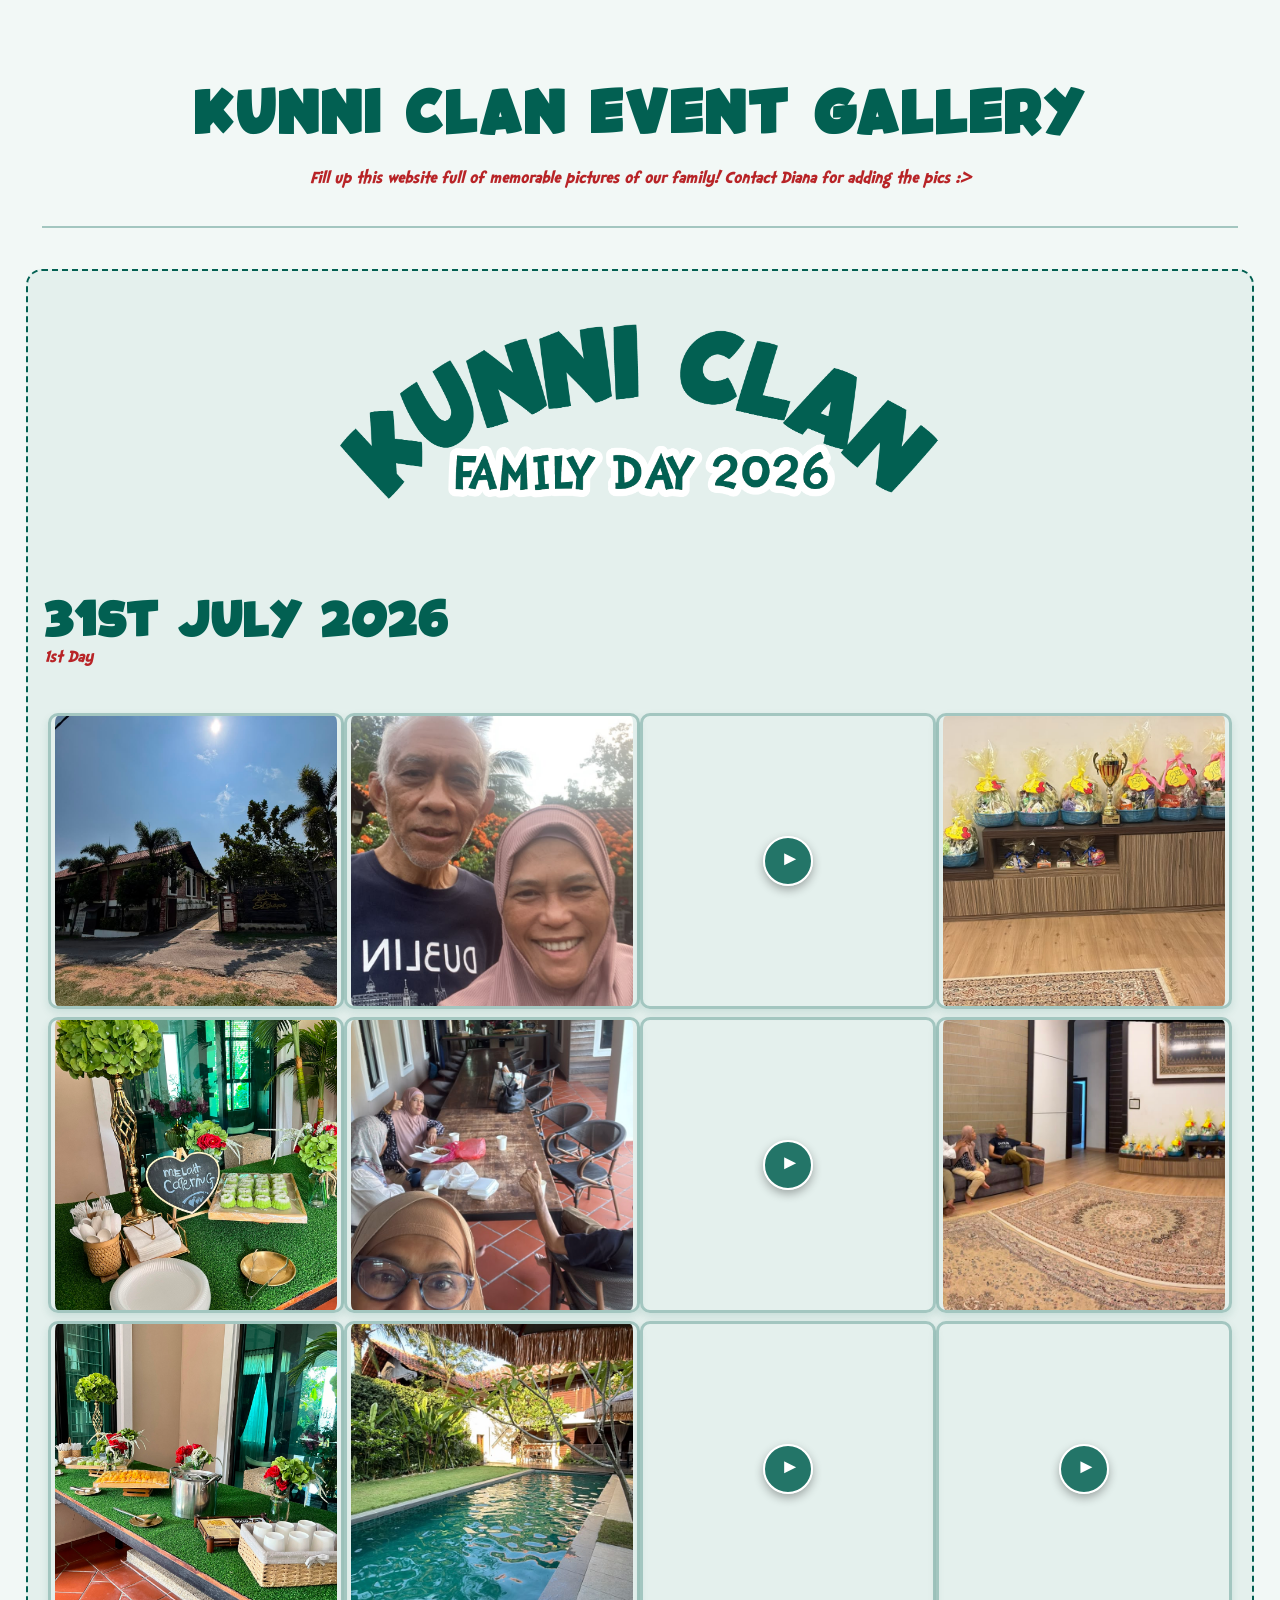
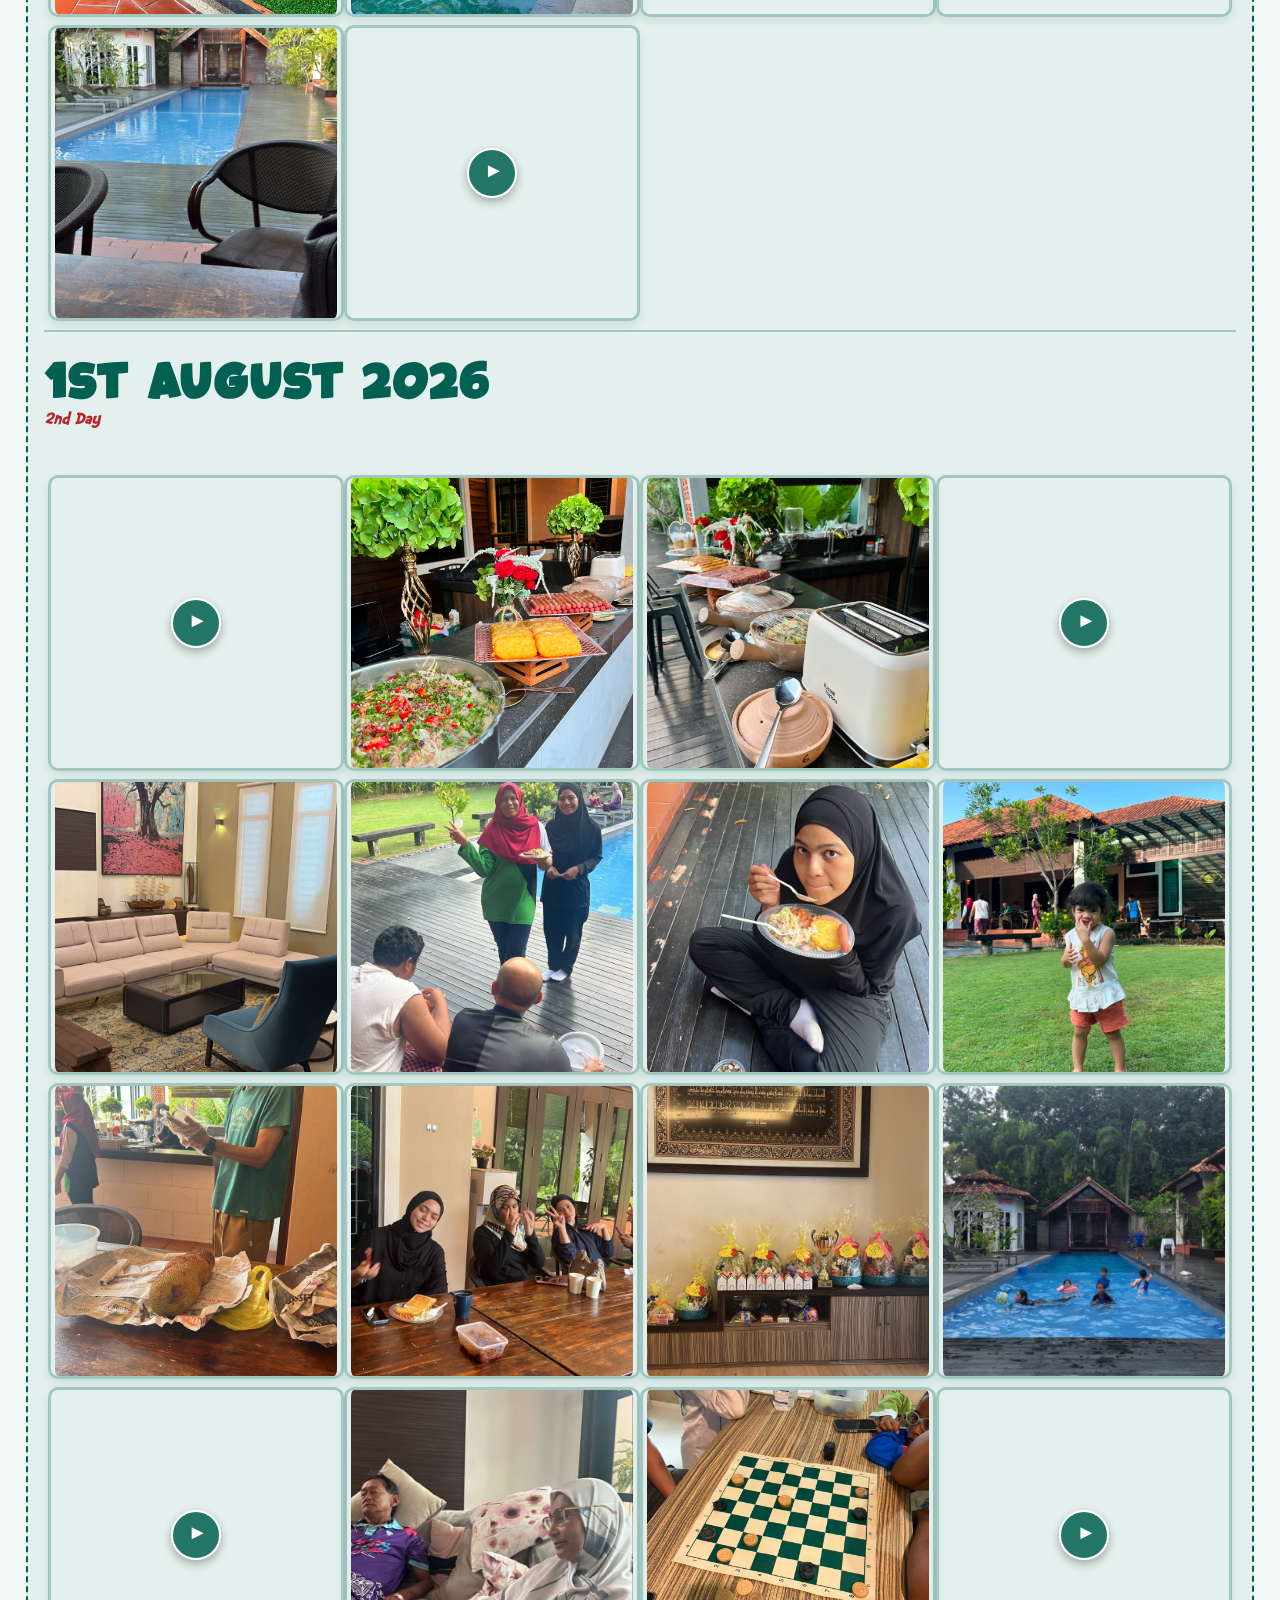
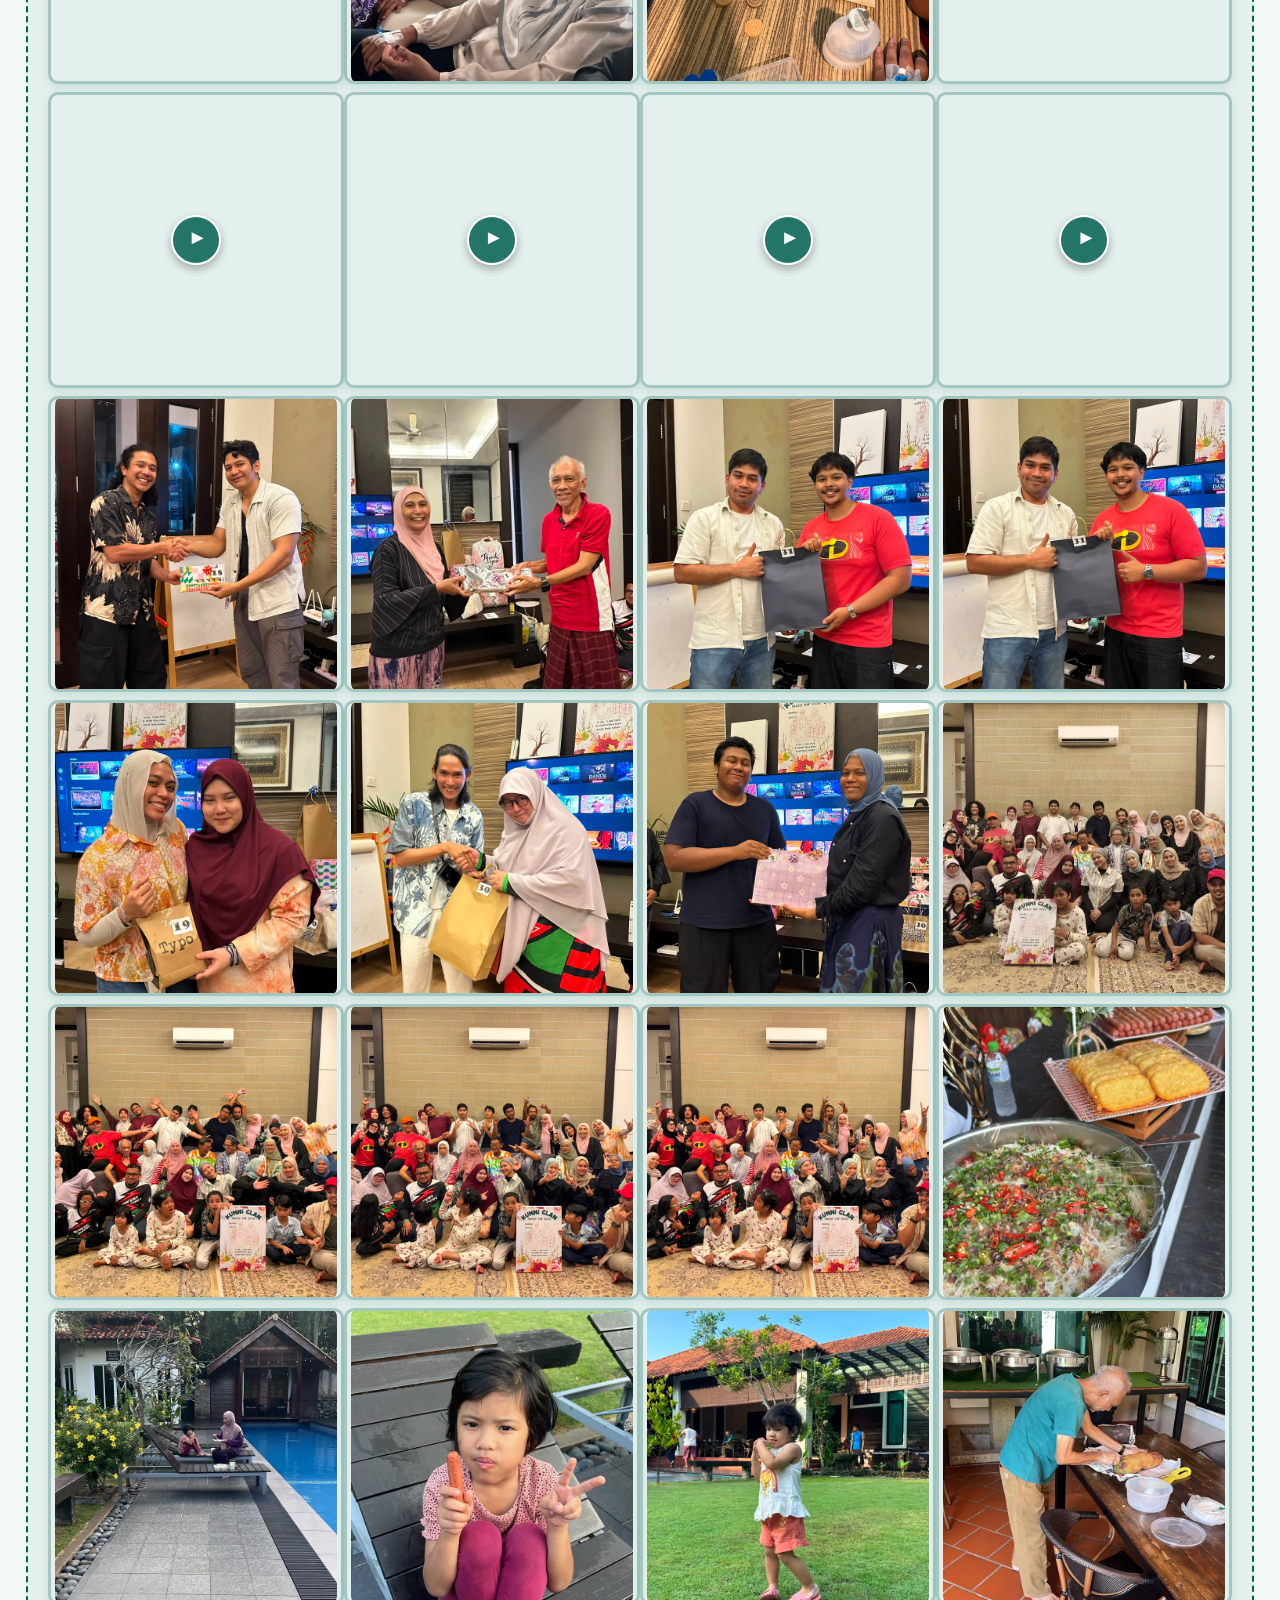
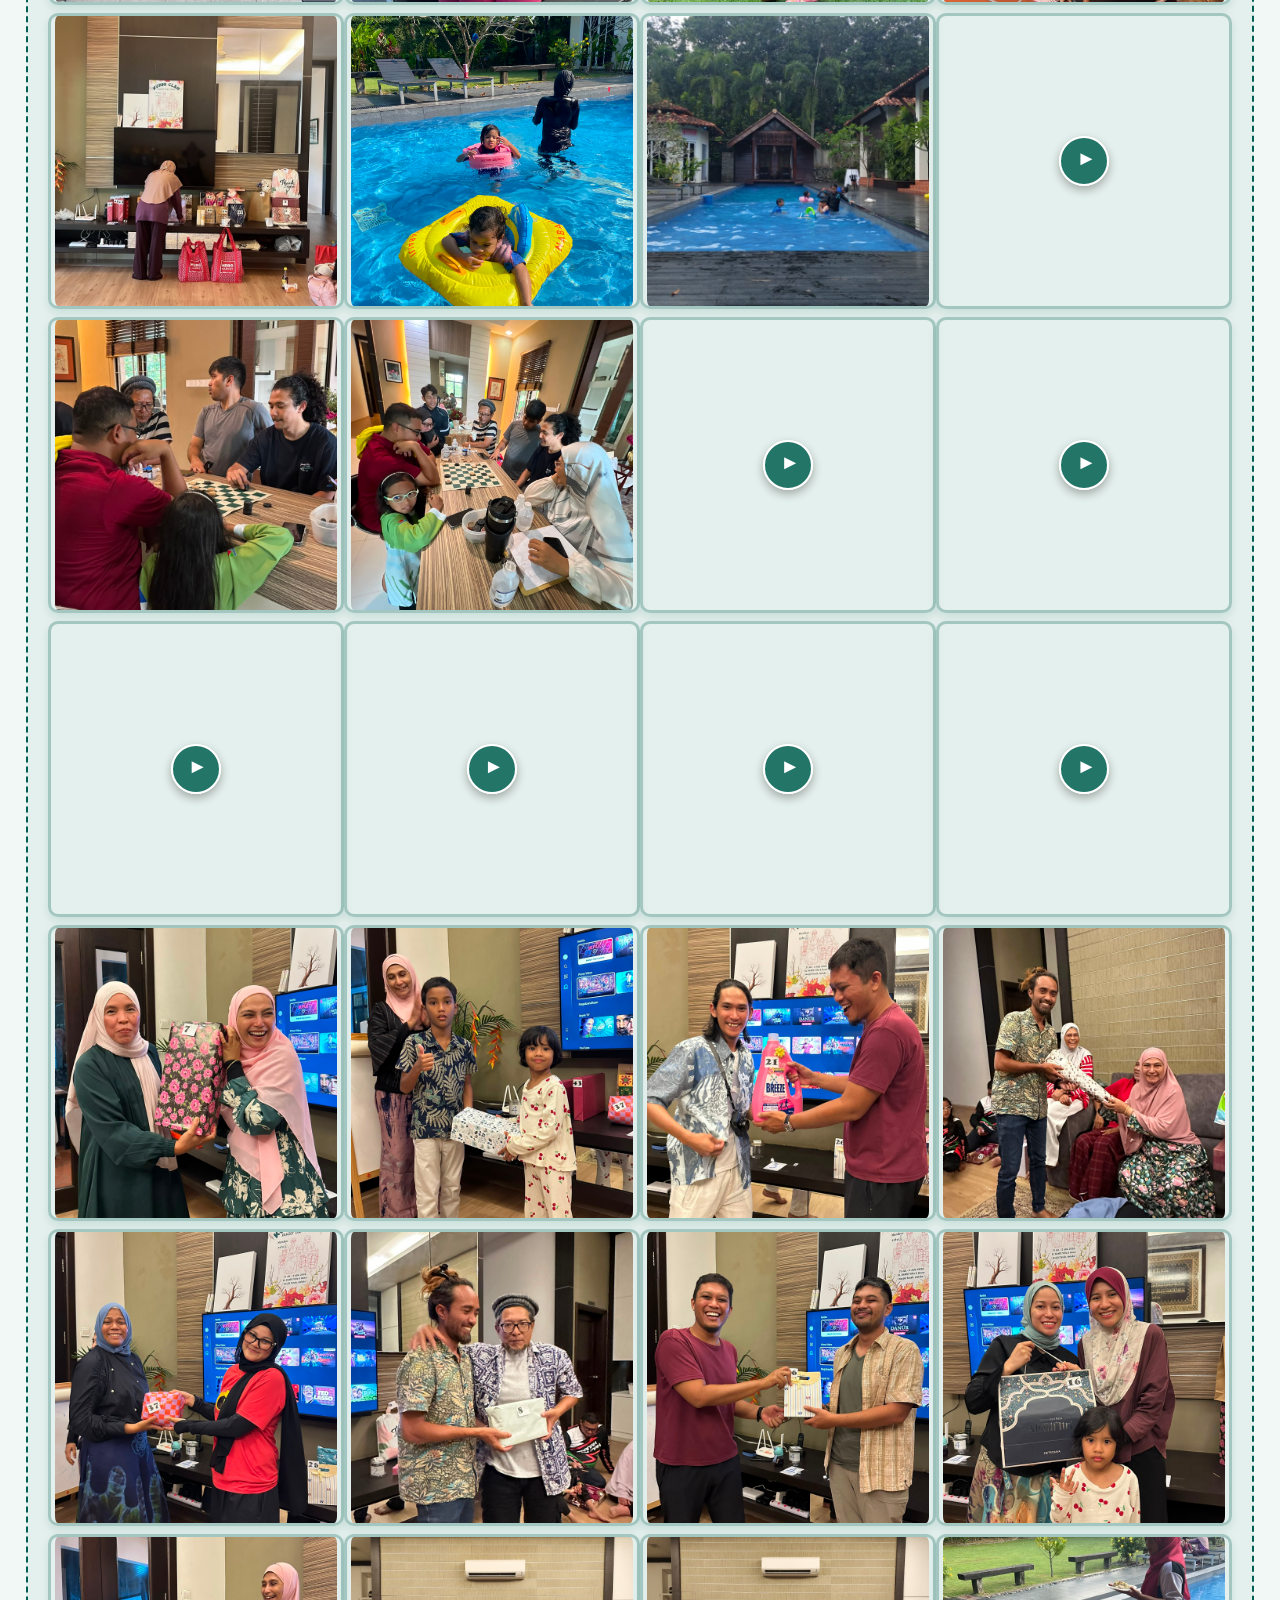
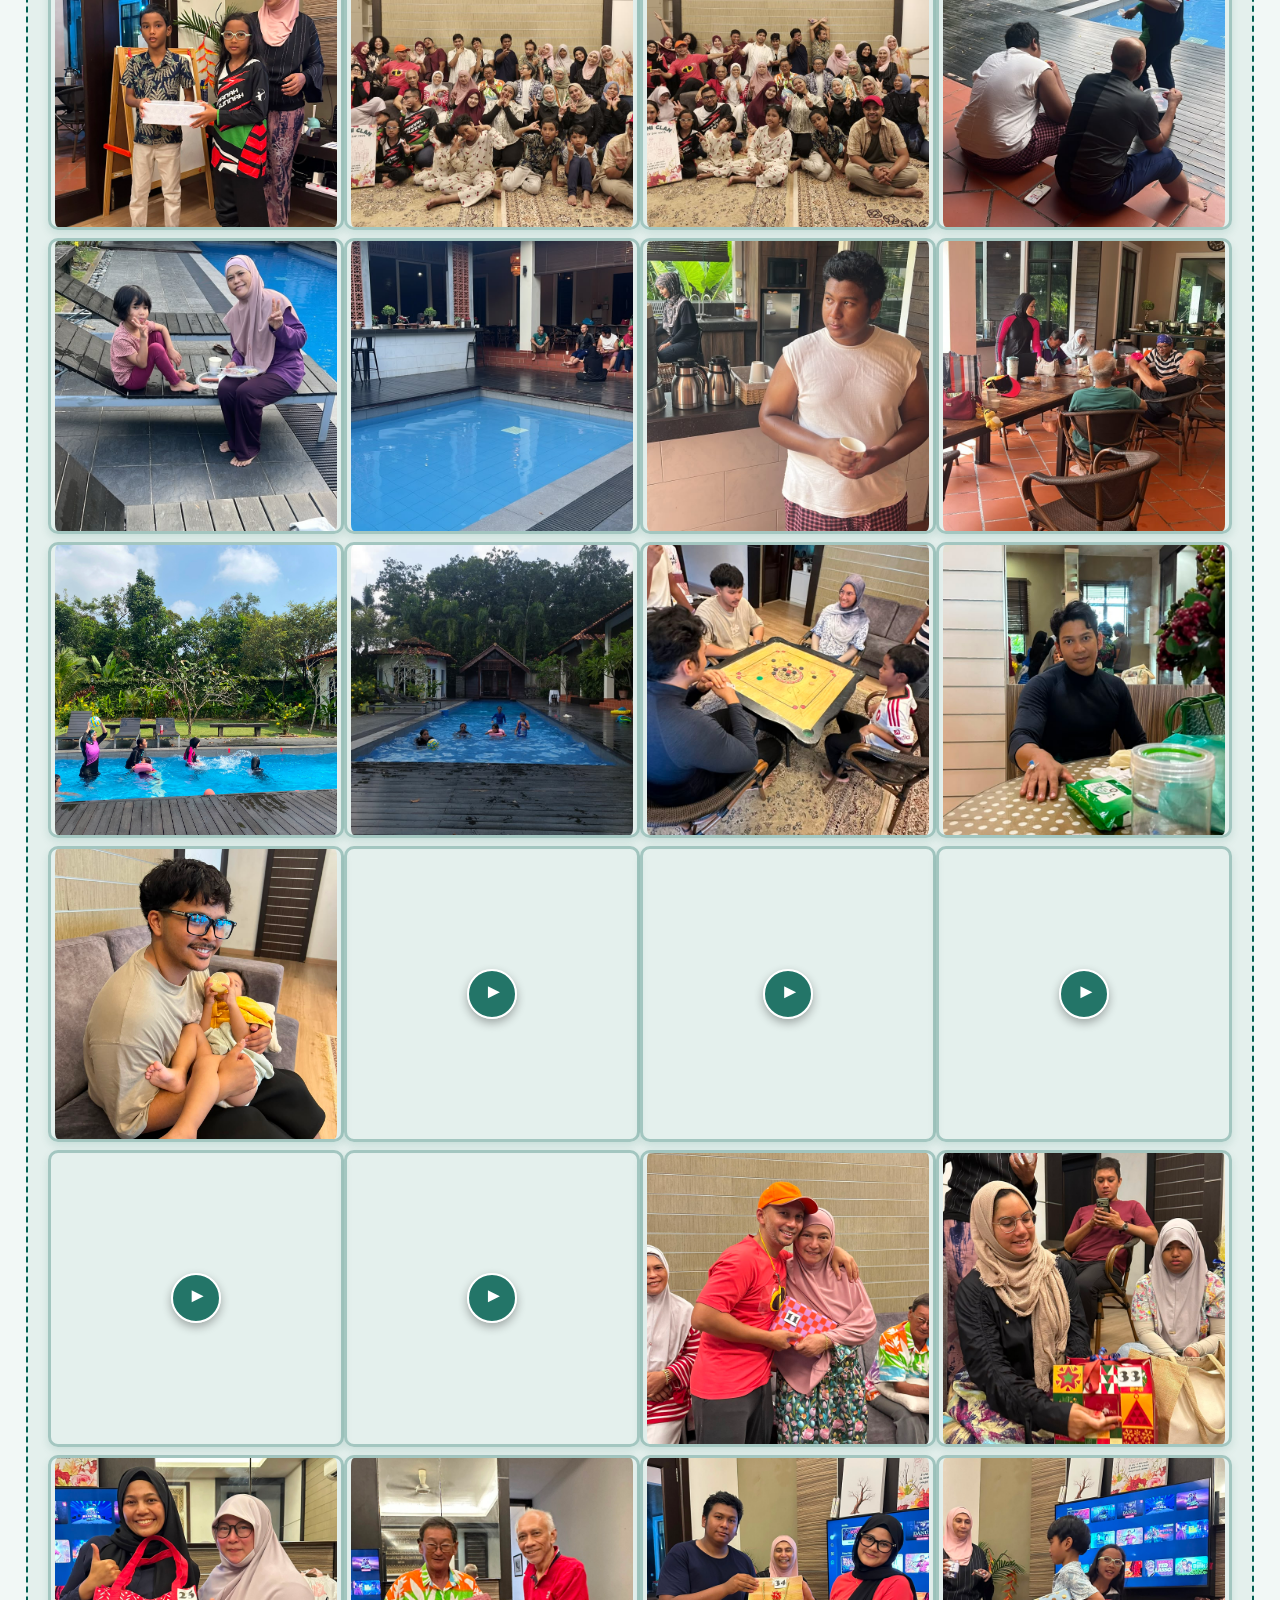
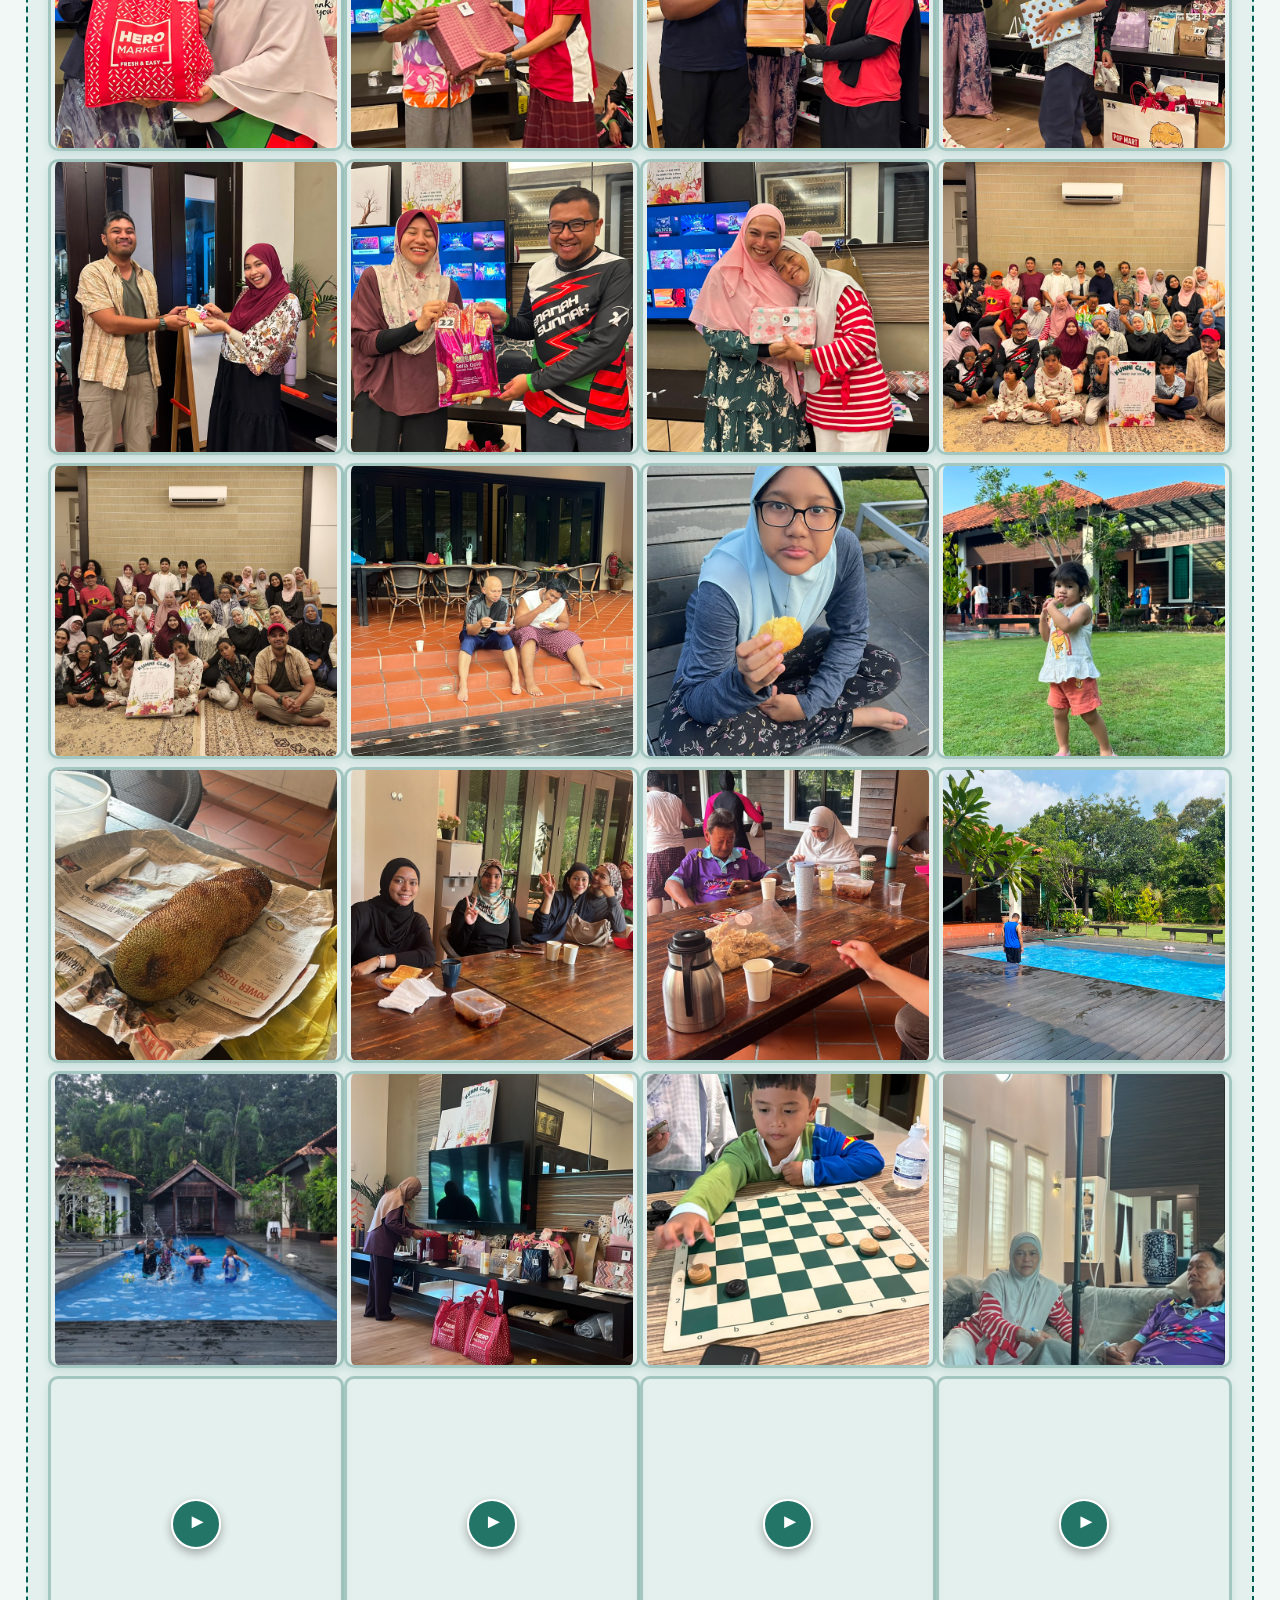
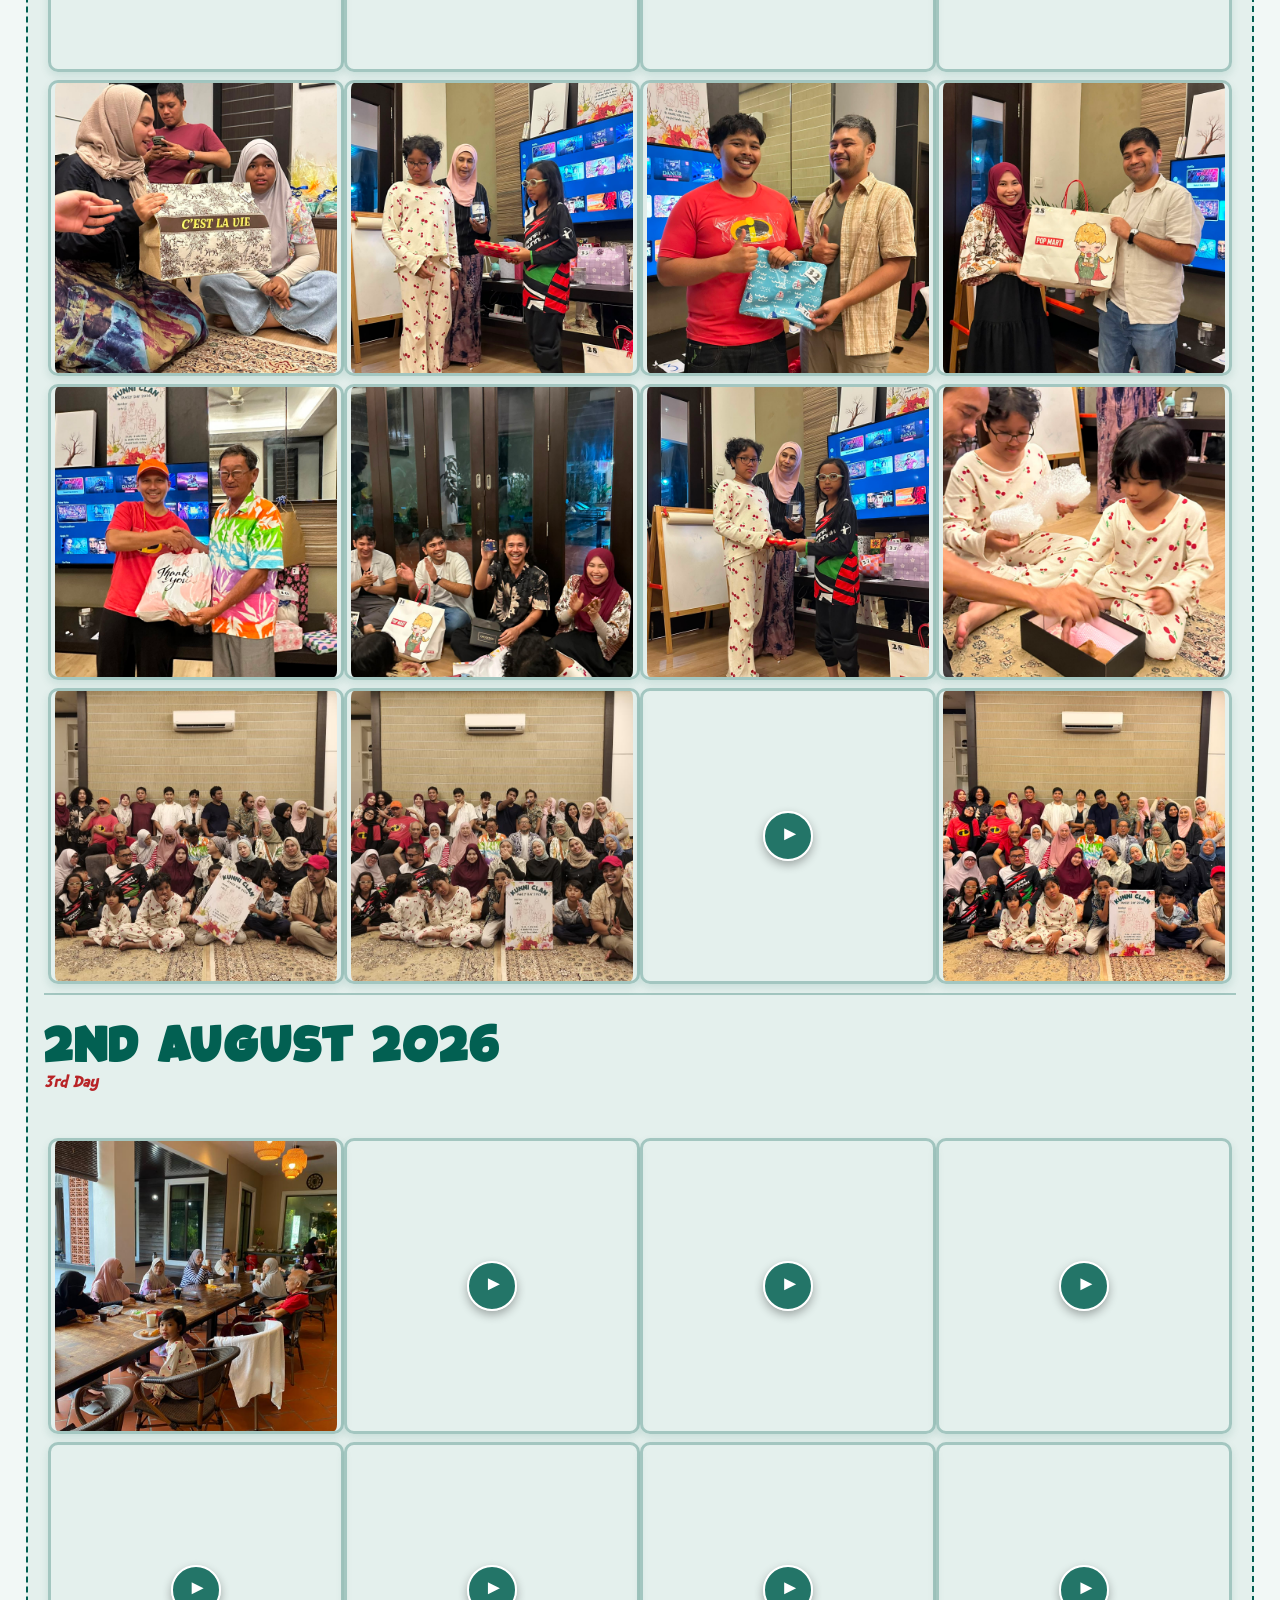
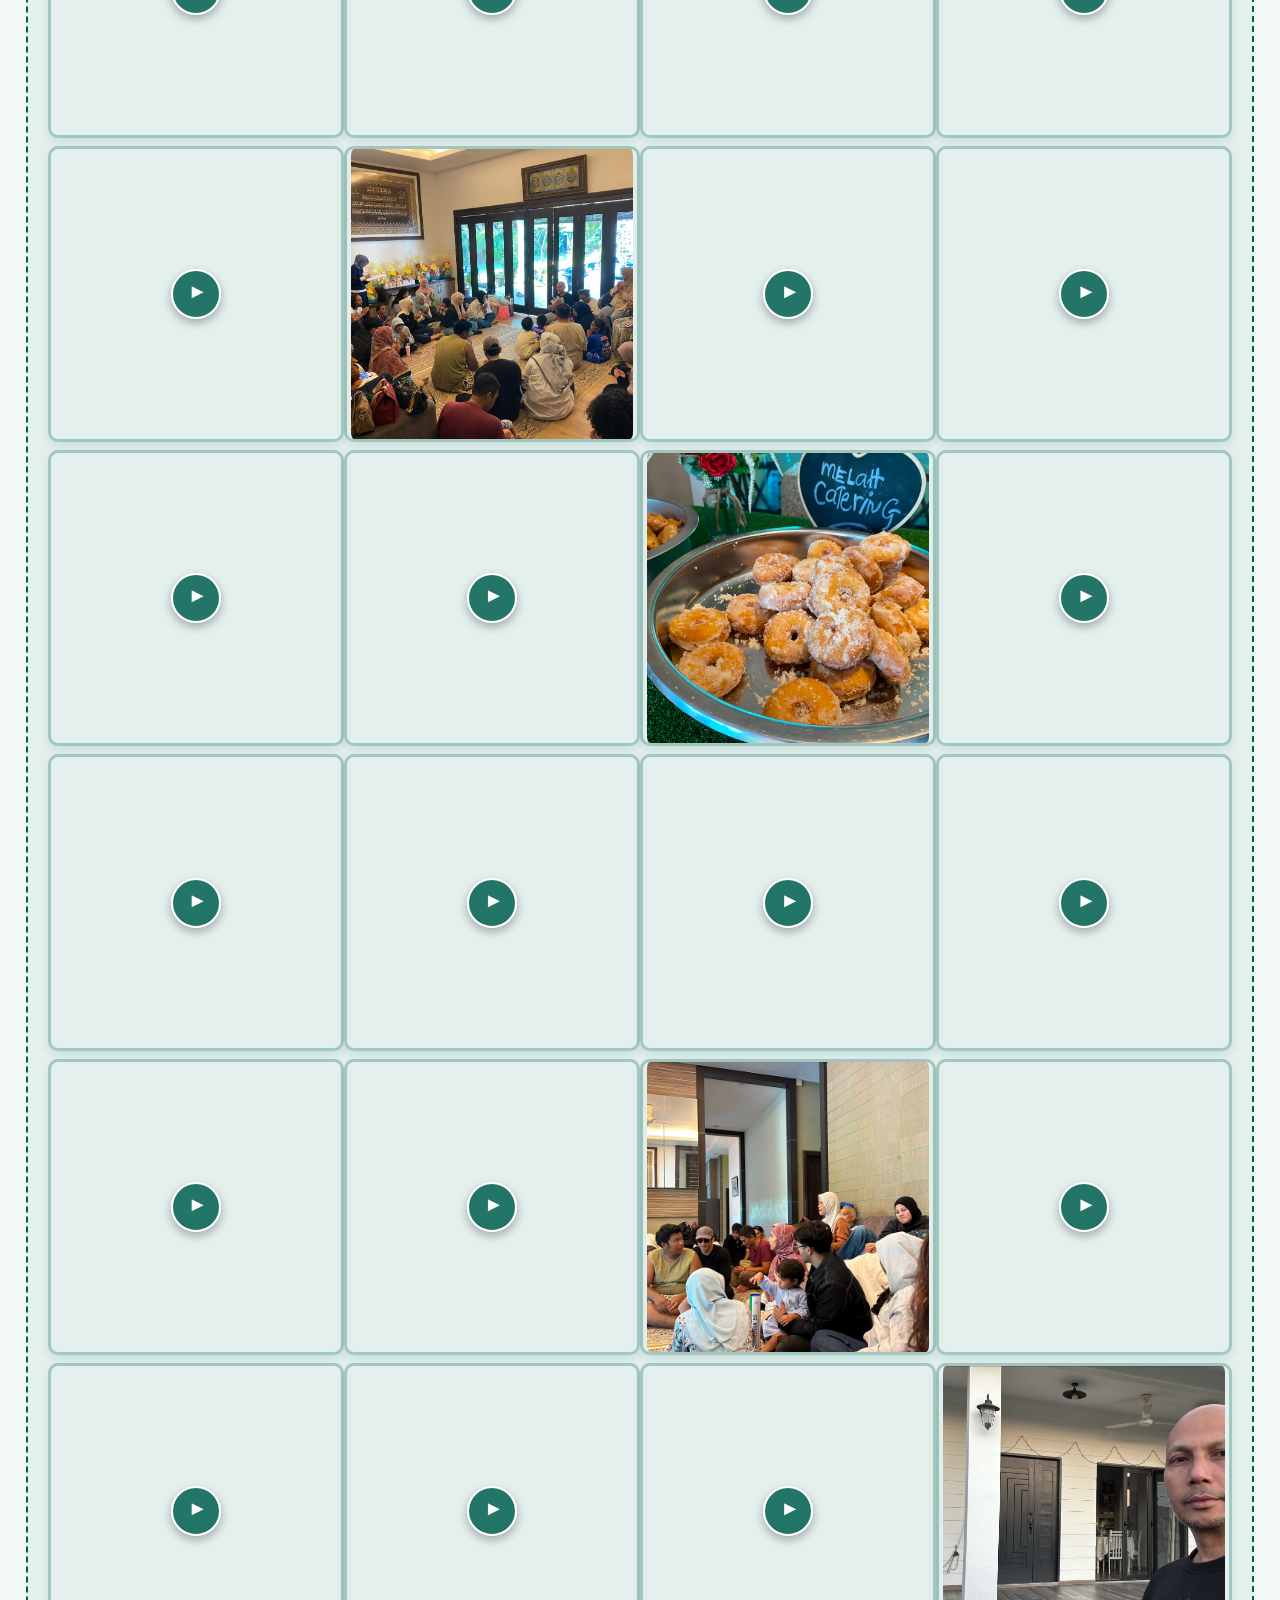
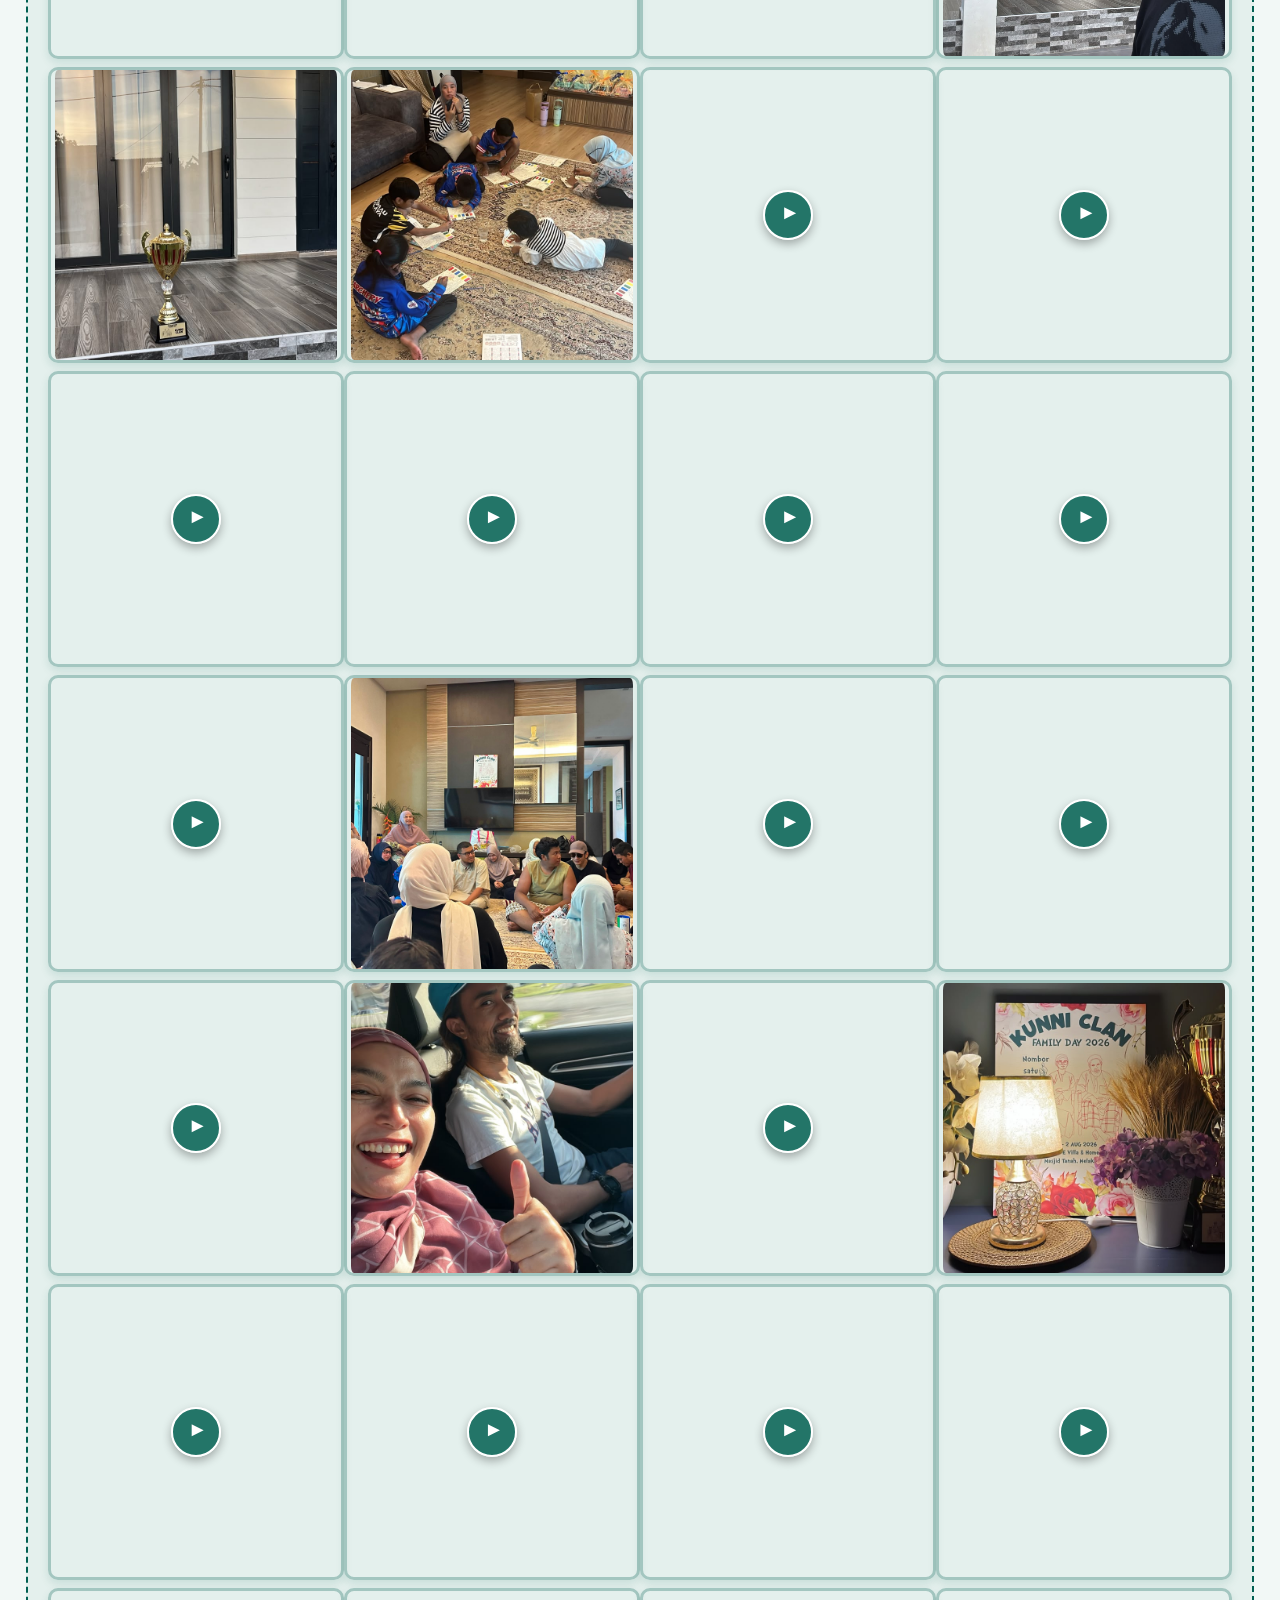
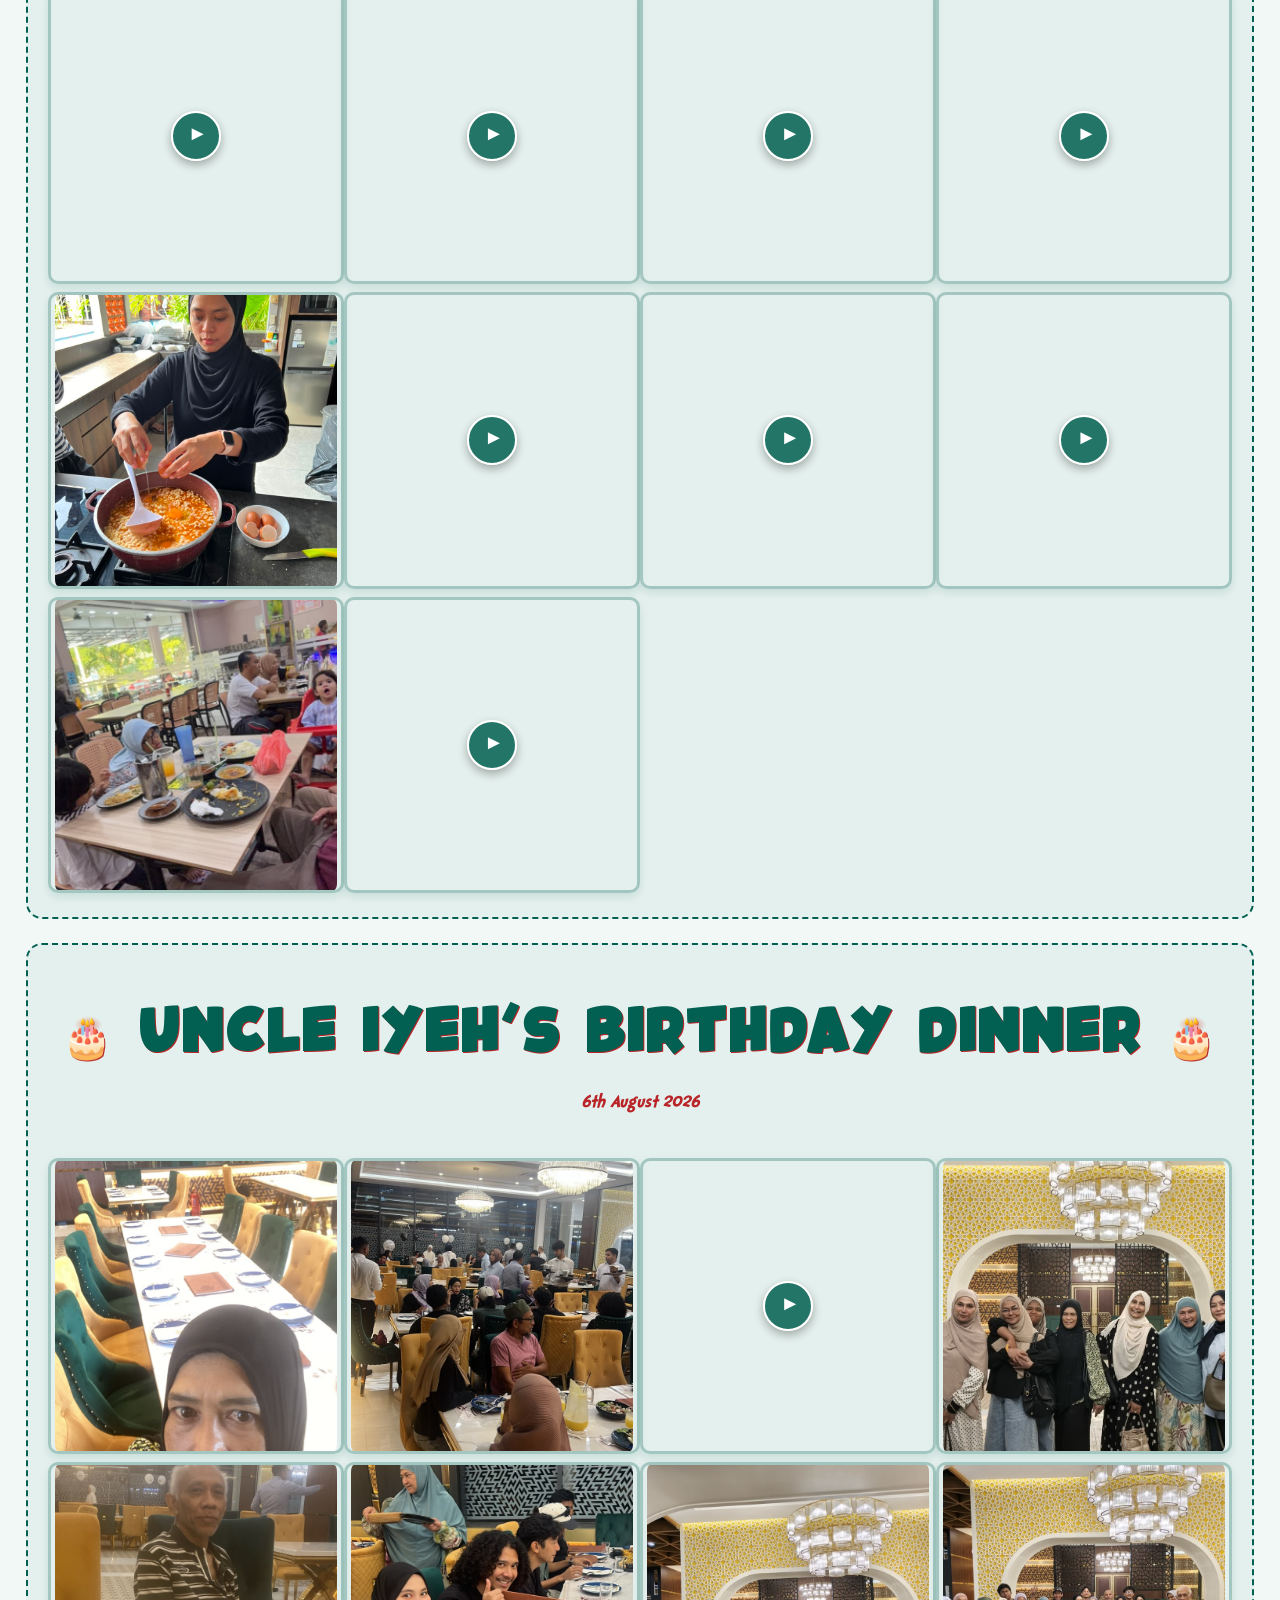
==== index.html @ 80b486cd "changed name to kunni clan event gallery" ====
<!doctype html>
<html lang="en">
    <head>
        <meta charset="UTF-8">
        <title>Kunni Clan Event Gallery</title>
        <meta name="viewport" content="width=device-width, initial-scale=1.0">
        <link rel="shortcut icon" type="image/jpeg" href="img/icon.jpg">
        <link rel="stylesheet" href="style.css">
        <script src="script.js" defer></script>

        <meta property="og:title" content="Kunni Clan Event Gallery">
        <meta property="og:description" content="Fill up this website full of memorable pictures of our family!">
        <meta property="og:image" content="https://jussselenite.github.io/KunniClanFamDay/img/logo/for%20diana-02.png">
        <meta property="og:url" content="https://jussselenite.github.io/KunniClanFamDay/">
        <meta property="og:type" content="website">

        <meta name="twitter:card" content="summary_large_image">
        <meta name="twitter:title" content="Kunni Clan Event Gallery">
        <meta name="twitter:description" content="Fill up this website full of memorable pictures of our family!">
        <meta name="twitter:image" content="https://jussselenite.github.io/KunniClanFamDay/img/logo/for%20diana-02.png">
    </head>
    <body>
        <div class="header">
            <h1>KUNNI CLAN EVENT GALLERY</h1>
            <h5><i>Fill up this website full of memorable pictures of our family! Contact Diana for adding the pics :></i></h5>
            <hr>
        </div>

        <!-- SUPER HEADER: FAMILY DAY 2026 -->
        <section class="super-header-group">
            <div class="center-content">
                <img src="img/logo/for diana-02.png" alt="Family Day 2026 Banner" class="section-banner">            
            </div>
            
            <br>

            <h2>31ST JULY 2026</h2>
            <h5><i>1st Day</i></h5>
            
            <div class="row">
                <div class="column">
                    <img src="img/3107/3107001.jpeg" class="clickable-img" title="ELShape" alt="1stday" data-desc="Pintu masuk villa Family Day">
                    <img src="img/3107/3107006.jpeg" class="clickable-img" title="Mamajue and Papazul" alt="1stday" data-desc="Senyum letihhhh">
                    <div class="video-container clickable-vid" data-video="img/3107/3107010v.mp4" data-desc="Showcasing swimming pool">
                        <video src="img/3107/3107010v.mp4#t=0.5" preload="metadata"></video>
                        <div class="play-icon">&#9658;</div>
                    </div>
                    <img src="img/3107/3107008.jpeg" class="clickable-img" title="Hadiah display" alt="1stday" data-desc="Hadiah semua sudah tersusun di sini">

                </div>
                <div class="column">
                    <img src="img/3107/3107002.jpeg" class="clickable-img" title="Breakfast!!" alt="1stday" data-desc="Breakfast by Melah Catering">
                    <img src="img/3107/3107004.jpeg" class="clickable-img" title="Ummi selfie" alt="1stday" data-desc="Breakfast in dining hall">
                    <div class="video-container clickable-vid" data-video="img/3107/3107011v.mp4" data-desc="The main villa">
                        <video src="img/3107/3107011v.mp4#t=0.5" preload="metadata"></video>
                        <div class="play-icon">&#9658;</div>
                    </div>
                    <img src="img/3107/3107009.jpeg" class="clickable-img" title="Panoramaa" alt="1stday" data-desc="Besa betul umah nih">
                </div>
                <div class="column">
                    <img src="img/3107/3107003.jpeg" class="clickable-img" title="Breakfast!!" alt="1stday" data-desc="Breakfast by Melah Catering">
                    <img src="img/3107/3107005.jpeg" class="clickable-img" title="Swimming pool" alt="1stday" data-desc="Swimming pool di ELShape">
                    <div class="video-container clickable-vid" data-video="img/3107/3107013v.mp4" data-desc="The living room in other villa">
                        <video src="img/3107/3107013v.mp4#t=0.5" preload="metadata"></video>
                        <div class="play-icon">&#9658;</div>
                    </div>

                </div>  
                <div class="column">
                    <div class="video-container clickable-vid" data-video="img/3107/3107012v.mp4" data-desc="Breakfast at display">
                        <video src="img/3107/3107012v.mp4#t=0.5" preload="metadata"></video>
                        <div class="play-icon">&#9658;</div>
                    </div>
                    <img src="img/3107/3107007.jpeg" class="clickable-img" title="Swimming pool" alt="1stday" data-desc="Swimming pool di ELShape!!">
                    <div class="video-container clickable-vid" data-video="img/3107/3107014v.mp4" data-desc="View of the other villa from balcony">
                        <video src="img/3107/3107014v.mp4#t=0.5" preload="metadata"></video>
                        <div class="play-icon">&#9658;</div>
                    </div>
                </div>
            </div>

            <hr>

            <h2>1ST AUGUST 2026</h2>
            <h5><i>2nd Day</i></h5>
            
            <div class="row">
                <div class="column">
                    <div class="video-container clickable-vid" data-video="img/0108/0108099v.mp4" data-desc="Ni je sempat terakam sebelum camera off 🤣">
                        <video src="img/0108/0108099v.mp4#t=0.5" preload="metadata"></video>
                        <div class="play-icon">&#9658;</div>
                    </div>
                    <img src="img/0108/0108138.jpeg" class="clickable-img" title="Morning food" alt="2ndDay" data-desc="Makanan menawan">
                    <img src="img/0108/0108140.jpeg" class="clickable-img" title="Morning food" alt="2ndDay" data-desc="Toaster and the gang">
                    <div class="video-container clickable-vid" data-video="img/0108/0108139v.mp4" data-desc="'Makanan dah sampai ya kak'">
                        <video src="img/0108/0108139v.mp4#t=0.5" preload="metadata"></video>
                        <div class="play-icon">&#9658;</div>
                    </div>
                    <img src="img/0108/0108001.jpeg" class="clickable-img" title="Living Room" alt="2ndDay" data-desc="Cantik betul umah nih">
                    <img src="img/0108/0108005.jpeg" class="clickable-img" title="Enjoying Breakky" alt="2ndDay" data-desc="Smile!!">
                    <img src="img/0108/0108018.jpeg" class="clickable-img" title="Enjoying Breakky" alt="2ndDay" data-desc="Aunty Juejue ate before Zumba">
                    <img src="img/0108/0108039.jpeg" class="clickable-img" title="Lily Pose!" alt="2ndDay" data-desc="Lily berzumbaa">
                    <img src="img/0108/0108013.jpeg" class="clickable-img" title="Cempedak & 2nd breakfast" alt="2ndDay" data-desc="Papazul handles cempedak">
                    <img src="img/0108/0108019.jpeg" class="clickable-img" title="Cempedak & 2nd breakfast" alt="2ndDay" data-desc="4 anak kurang bersedai tapi berseri gak">
                    <img src="img/0108/0108022.jpeg" class="clickable-img" title="Morning Activities" alt="2ndDay" data-desc="Hadiah menawan sedang tersusun">
                    <img src="img/0108/0108041.jpeg" class="clickable-img" title="Morning Activities" alt="2ndDay" data-desc="Anak-anak muda sambung menikmati mandi kolam">
                    <div class="video-container clickable-vid" data-video="img/0108/0108118v.mp4" data-desc="Lompat tinggi-tinggi!">
                        <video src="img/0108/0108118v.mp4#t=0.5" preload="metadata"></video>
                        <div class="play-icon">&#9658;</div>
                    </div>
                    <img src="img/0108/0108036.jpeg" class="clickable-img" title="Evening Activities" alt="2ndDay" data-desc="Menikmati glutathione">
                    <img src="img/0108/0108026.jpeg" class="clickable-img" title="Evening Activities" alt="2ndDay" data-desc="Dam haji sambil tunggu turn glutathione">
                    <div class="video-container clickable-vid" data-video="img/0108/0108104v.mp4" data-desc="Skor 8-9">
                        <video src="img/0108/0108104v.mp4#t=0.5" preload="metadata"></video>
                        <div class="play-icon">&#9658;</div>
                    </div>
                    <div class="video-container clickable-vid" data-video="img/0108/0108105v.mp4" data-desc="Handball activities">
                        <video src="img/0108/0108105v.mp4#t=0.5" preload="metadata"></video>
                        <div class="play-icon">&#9658;</div>
                    </div>
                    <div class="video-container clickable-vid" data-video="img/0108/0108108v.mp4" data-desc="Uncle Iyeh prektis karok bersama">
                        <video src="img/0108/0108108v.mp4#t=0.5" preload="metadata"></video>
                        <div class="play-icon">&#9658;</div>
                    </div>
                    <div class="video-container clickable-vid" data-video="img/0108/0108111v.mp4" data-desc="sengit">
                        <video src="img/0108/0108111v.mp4#t=0.5" preload="metadata"></video>
                        <div class="play-icon">&#9658;</div>
                    </div>
                    <div class="video-container clickable-vid" data-video="img/0108/0108115v.mp4" data-desc="Wooo culin vs aini">
                        <video src="img/0108/0108115v.mp4#t=0.5" preload="metadata"></video>
                        <div class="play-icon">&#9658;</div>
                    </div>
                    <img src="img/0108/0108068.jpeg" class="clickable-img" title="Night activities" alt="2ndDay" data-desc="Gift exchange!!">
                    <img src="img/0108/0108050.jpeg" class="clickable-img" title="Night activities" alt="2ndDay" data-desc="Gift exchange!!">
                    <img src="img/0108/0108056.jpeg" class="clickable-img" title="Night activities" alt="2ndDay" data-desc="Gift exchange!!">
                    <img src="img/0108/0108062.jpeg" class="clickable-img" title="Night activities" alt="2ndDay" data-desc="Gift exchange!!">
                    <img src="img/0108/0108067.jpeg" class="clickable-img" title="Night activities" alt="2ndDay" data-desc="Gift exchange!!">
                    <img src="img/0108/0108076.jpeg" class="clickable-img" title="Night activities" alt="2ndDay" data-desc="Gift exchange!!">
                    <img src="img/0108/0108093.jpeg" class="clickable-img" title="Night activities" alt="2ndDay" data-desc="Gift exchange!!">
                    <img src="img/0108/0108126.jpeg" class="clickable-img" title="Night activities" alt="2ndDay" data-desc="Picture of Everyone!!">
                    <img src="img/0108/0108130.jpeg" class="clickable-img" title="Night activities" alt="2ndDay" data-desc="Picture of Everyone!!">
                    <img src="img/0108/0108128.jpeg" class="clickable-img" title="Night activities" alt="2ndDay" data-desc="Picture of Everyone!!">
                    <img src="img/0108/0108131.jpeg" class="clickable-img" title="Night activities" alt="2ndDay" data-desc="Picture of Everyone!!">

                </div>
                <div class="column">
                    <img src="img/0108/0108002.jpeg" class="clickable-img" title="Breakfast!!" alt="2ndDay" data-desc="Makanan menyelerakan!">
                    <img src="img/0108/0108006.jpeg" class="clickable-img" title="Memakan" alt="2ndDay" data-desc="Mamajue menyuap cucunya">
                    <img src="img/0108/0108017.jpeg" class="clickable-img" title="Memakan" alt="2ndDay" data-desc="✌️">
                    <img src="img/0108/0108040.jpeg" class="clickable-img" title="Lily Pose!" alt="2ndDay" data-desc="Lily berzumbaa">
                    <img src="img/0108/0108014.jpeg" class="clickable-img" title="Cempedak & 2nd breakfast" alt="2ndDay" data-desc="papazul tackles cempedak">
                    <img src="img/0108/0108020.jpeg" class="clickable-img" title="Morning Activities" alt="2ndDay" data-desc="Mamajue susunkan gifts for exchange">
                    <img src="img/0108/0108031.jpeg" class="clickable-img" title="Morning Activities" alt="2ndDay" data-desc="Main kolammm">
                    <img src="img/0108/0108042.jpeg" class="clickable-img" title="Morning Activities" alt="2ndDay" data-desc="Anak-anak muda sambung menikmati mandi kolam">
                    <div class="video-container clickable-vid" data-video="img/0108/0108117v.mp4" data-desc="Lompat laju-laju!!">
                        <video src="img/0108/0108117v.mp4#t=0.5" preload="metadata"></video>
                        <div class="play-icon">&#9658;</div>
                    </div>
                    <img src="img/0108/0108029.jpeg" class="clickable-img" title="Evening Activities" alt="2ndDay" data-desc="Dam haji standoff!">
                    <img src="img/0108/0108025.jpeg" class="clickable-img" title="Evening Activities" alt="2ndDay" data-desc="Most intense dam haji battle">
                    <div class="video-container clickable-vid" data-video="img/0108/0108103v.mp4" data-desc="10-8">
                        <video src="img/0108/0108103v.mp4#t=0.5" preload="metadata"></video>
                        <div class="play-icon">&#9658;</div>
                    </div>
                    <div class="video-container clickable-vid" data-video="img/0108/0108106v.mp4" data-desc="Handball resumes...">
                        <video src="img/0108/0108106v.mp4#t=0.5" preload="metadata"></video>
                        <div class="play-icon">&#9658;</div>
                    </div>
                    <div class="video-container clickable-vid" data-video="img/0108/0108137v.mp4" data-desc="Wow Ikraam nyanyiiiiii">
                        <video src="img/0108/0108137v.mp4#t=0.5" preload="metadata"></video>
                        <div class="play-icon">&#9658;</div>
                    </div>
                    <div class="video-container clickable-vid" data-video="img/0108/0108100v.mp4" data-desc="Sedang berlangsung~">
                        <video src="img/0108/0108100v.mp4#t=0.5" preload="metadata"></video>
                        <div class="play-icon">&#9658;</div>
                    </div>
                    <div class="video-container clickable-vid" data-video="img/0108/0108112v.mp4" data-desc="half time showww">
                        <video src="img/0108/0108112v.mp4#t=0.5" preload="metadata"></video>
                        <div class="play-icon">&#9658;</div>
                    </div>
                    <div class="video-container clickable-vid" data-video="img/0108/0108116v.mp4" data-desc="Soraya vs ainie">
                        <video src="img/0108/0108116v.mp4#t=0.5" preload="metadata"></video>
                        <div class="play-icon">&#9658;</div>
                    </div>
                    <img src="img/0108/0108034.jpeg" class="clickable-img" title="Night activities" alt="2ndDay" data-desc="Gift exchange!!">
                    <img src="img/0108/0108048.jpeg" class="clickable-img" title="Night activities" alt="2ndDay" data-desc="Gift exchange!!">
                    <img src="img/0108/0108051.jpeg" class="clickable-img" title="Night activities" alt="2ndDay" data-desc="Gift exchange!!">
                    <img src="img/0108/0108057.jpeg" class="clickable-img" title="Night activities" alt="2ndDay" data-desc="Gift exchange!!">
                    <img src="img/0108/0108063.jpeg" class="clickable-img" title="Night activities" alt="2ndDay" data-desc="Gift exchange!!">
                    <img src="img/0108/0108069.jpeg" class="clickable-img" title="Night activities" alt="2ndDay" data-desc="Gift exchange!!">
                    <img src="img/0108/0108077.jpeg" class="clickable-img" title="Night activities" alt="2ndDay" data-desc="Gift exchange!!">
                    <img src="img/0108/0108089.jpeg" class="clickable-img" title="Night activities" alt="2ndDay" data-desc="Gift exchange!!">
                    <img src="img/0108/0108092.jpeg" class="clickable-img" title="Night activities" alt="2ndDay" data-desc="Gift exchange!!">
                    <img src="img/0108/0108124.jpeg" class="clickable-img" title="Night activities" alt="2ndDay" data-desc="Picture of Everyone!!">
                    <img src="img/0108/0108125.jpeg" class="clickable-img" title="Night activities" alt="2ndDay" data-desc="Picture of Everyone!!">

                </div>  
                <div class="column">
                    <img src="img/0108/0108003.jpeg" class="clickable-img" title="Memakan" alt="2ndDay" data-desc="Penampakan 2 anak buah bersama Uncle Iyeh makan bersama">
                    <img src="img/0108/0108009.jpeg" class="clickable-img" title="Memakan" alt="2ndDay" data-desc="Smileeee">
                    <img src="img/0108/0108007.jpeg" class="clickable-img" title="Breakfast awal lu" alt="2ndDay" data-desc="Breakfast tepi pool, sebab tiada pantai">
                    <img src="img/0108/0108015.jpeg" class="clickable-img" title="Cempedak & 2nd breakfast" alt="2ndDay" data-desc="Ikraam posing in breakfast (cehwah)">
                    <img src="img/0108/0108021.jpeg" class="clickable-img" title="Morning Activities" alt="2ndDay" data-desc="Uncle & Aunty berehat">
                    <img src="img/0108/0108032.jpeg" class="clickable-img" title="Morning Activities" alt="2ndDay" data-desc="Main bola di kolamm">
                    <img src="img/0108/0108044.jpeg" class="clickable-img" title="Morning Activities" alt="2ndDay" data-desc="Anak-anak muda sambung menikmati mandi kolam">
                    <img src="img/0108/0108043.jpeg" class="clickable-img" title="Evening Activities" alt="2ndDay" data-desc="Four-cousin carrom standoff">
                    <img src="img/0108/0108028.jpeg" class="clickable-img" title="Evening Activities" alt="2ndDay" data-desc="Nervous ke tu kena cucuk?">
                    <img src="img/0108/0108024.jpeg" class="clickable-img" title="Evening Activities" alt="2ndDay" data-desc="ada gayaaa">
                    <div class="video-container clickable-vid" data-video="img/0108/0108118v.mp4" data-desc="Lompat tinggi-tinggi!">
                        <video src="img/0108/0108118v.mp4#t=0.5" preload="metadata"></video>
                        <div class="play-icon">&#9658;</div>
                    </div>
                    <div class="video-container clickable-vid" data-video="img/0108/0108101v.mp4" data-desc="Culin the coach">
                        <video src="img/0108/0108101v.mp4#t=0.5" preload="metadata"></video>
                        <div class="play-icon">&#9658;</div>
                    </div>
                    <div class="video-container clickable-vid" data-video="img/0108/0108136v.mp4" data-desc="More handball footage">
                        <video src="img/0108/0108136v.mp4#t=0.5" preload="metadata"></video>
                        <div class="play-icon">&#9658;</div>
                    </div>
                    <div class="video-container clickable-vid" data-video="img/0108/0108109v.mp4" data-desc="2nd match">
                        <video src="img/0108/0108109v.mp4#t=0.5" preload="metadata"></video>
                        <div class="play-icon">&#9658;</div>
                    </div>
                    <div class="video-container clickable-vid" data-video="img/0108/0108113v.mp4" data-desc="sengit sengit">
                        <video src="img/0108/0108113v.mp4#t=0.5" preload="metadata"></video>
                        <div class="play-icon">&#9658;</div>
                    </div>
                    <img src="img/0108/0108035.jpeg" class="clickable-img" title="Night activities" alt="2ndDay" data-desc="Gift exchange!!">
                    <img src="img/0108/0108097.jpeg" class="clickable-img" title="Night activities" alt="2ndDay" data-desc="Gift exchange!!">
                    <img src="img/0108/0108053.jpeg" class="clickable-img" title="Night activities" alt="2ndDay" data-desc="Gift exchange!!">
                    <img src="img/0108/0108058.jpeg" class="clickable-img" title="Night activities" alt="2ndDay" data-desc="Gift exchange!!">
                    <img src="img/0108/0108065.jpeg" class="clickable-img" title="Night activities" alt="2ndDay" data-desc="Gift exchange!!">
                    <img src="img/0108/0108071.jpeg" class="clickable-img" title="Night activities" alt="2ndDay" data-desc="Gift exchange!!">
                    <img src="img/0108/0108078.jpeg" class="clickable-img" title="Night activities" alt="2ndDay" data-desc="Gift exchange!!">
                    <img src="img/0108/0108084.jpeg" class="clickable-img" title="Night activities" alt="2ndDay" data-desc="Gift exchange!!">
                    <img src="img/0108/0108091.jpeg" class="clickable-img" title="Night activities" alt="2ndDay" data-desc="Gift exchange!!">
                    <img src="img/0108/0108134.jpeg" class="clickable-img" title="Night activities" alt="2ndDay" data-desc="Picture of Everyone!!">
                    <img src="img/0108/0108121.jpeg" class="clickable-img" title="Night activities" alt="2ndDay" data-desc="Picture of Everyone!!">

                </div>
                <div class="column">
                    <img src="img/0108/0108004.jpeg" class="clickable-img" title="Memakan" alt="2ndDay" data-desc="Ikraam and Uncle Iyeh enjoying breakfast">
                    <img src="img/0108/0108008.jpeg" class="clickable-img" title="Memakan" alt="2ndDay" data-desc="Alesha enjoys hash brown">
                    <img src="img/0108/0108038.jpeg" class="clickable-img" title="Lily Pose!" alt="2ndDay" data-desc="Lily berzumbaa">
                    <img src="img/0108/0108016.jpeg" class="clickable-img" title="Cempedak & 2nd breakfast" alt="2ndDay" data-desc="Cempedak from pokok from Langat!!! Lazattt">
                    <img src="img/0108/0108012.jpeg" class="clickable-img" title="Cempedak & 2nd breakfast" alt="2ndDay" data-desc="5 anak dara kelihatan jelita">
                    <img src="img/0108/0108023.jpeg" class="clickable-img" title="Morning Activities" alt="2ndDay" data-desc="Uncle & Aunty berehat">
                    <img src="img/0108/0108033.jpeg" class="clickable-img" title="Morning Activities" alt="2ndDay" data-desc="Abang Long memantau anak-anak">
                    <img src="img/0108/0108054.jpeg" class="clickable-img" title="Morning Activities" alt="2ndDay" data-desc="Anak-anak muda sambung menikmati mandi kolam">
                    <img src="img/0108/0108011.jpeg" class="clickable-img" title="Morning Activities" alt="2ndDay" data-desc="Mamajue nak siap susunkan hadiah!">
                    <img src="img/0108/0108037.jpeg" class="clickable-img" title="Evening Activities" alt="2ndDay" data-desc="Youngest dam haji champion">
                    <img src="img/0108/0108027.jpeg" class="clickable-img" title="Evening Activities" alt="2ndDay" data-desc="Nikmatilah glutathione sumbangan Abang Long & Kak Aliyah!">
                    <div class="video-container clickable-vid" data-video="img/0108/0108102v.mp4" data-desc="12-9">
                        <video src="img/0108/0108102v.mp4#t=0.5" preload="metadata"></video>
                        <div class="play-icon">&#9658;</div>
                    </div>
                    <div class="video-container clickable-vid" data-video="img/0108/0108107v.mp4" data-desc="Culin dah prektissssss lagu malam niiii">
                        <video src="img/0108/0108107v.mp4#t=0.5" preload="metadata"></video>
                        <div class="play-icon">&#9658;</div>
                    </div>
                    <div class="video-container clickable-vid" data-video="img/0108/0108110v.mp4" data-desc="3rd match">
                        <video src="img/0108/0108110v.mp4#t=0.5" preload="metadata"></video>
                        <div class="play-icon">&#9658;</div>
                    </div>
                    <div class="video-container clickable-vid" data-video="img/0108/0108114v.mp4" data-desc="Seri9 vs Seastars ✨">
                        <video src="img/0108/0108114v.mp4#t=0.5" preload="metadata"></video>
                        <div class="play-icon">&#9658;</div>
                    </div>
                    <img src="img/0108/0108098.jpeg" class="clickable-img" title="Night activities" alt="2ndDay" data-desc="Gift exchange!!">
                    <img src="img/0108/0108055.jpeg" class="clickable-img" title="Night activities" alt="2ndDay" data-desc="Gift exchange!!">
                    <img src="img/0108/0108061.jpeg" class="clickable-img" title="Night activities" alt="2ndDay" data-desc="Gift exchange!!">
                    <img src="img/0108/0108066.jpeg" class="clickable-img" title="Night activities" alt="2ndDay" data-desc="Gift exchange!!">
                    <img src="img/0108/0108073.jpeg" class="clickable-img" title="Night activities" alt="2ndDay" data-desc="Gift exchange!!">
                    <img src="img/0108/0108081.jpeg" class="clickable-img" title="Night activities" alt="2ndDay" data-desc="Gift exchange!!">
                    <img src="img/0108/0108087.jpeg" class="clickable-img" title="Night activities" alt="2ndDay" data-desc="Gift exchange!!">
                    <img src="img/0108/0108095.jpeg" class="clickable-img" title="Night activities" alt="2ndDay" data-desc="Gift exchange!!">
                    <img src="img/0108/0108119.jpeg" class="clickable-img" title="Night activities" alt="2ndDay" data-desc="Picture of Everyone!!">
                    <img src="img/0108/0108120.jpeg" class="clickable-img" title="Night activities" alt="2ndDay" data-desc="Picture of Everyone!!">
                    <div class="video-container clickable-vid" data-video="img/0108/0108135v.mp4" data-desc="Video of Everyone!!!">
                        <video src="img/0108/0108135v.mp4#t=0.5" preload="metadata"></video>
                        <div class="play-icon">&#9658;</div>
                    </div>
                    <img src="img/0108/0108127.jpeg" class="clickable-img" title="Night activities" alt="2ndDay" data-desc="Picture of Everyone!!">

                </div>
            </div>

            <hr>

            <h2>2ND AUGUST 2026</h2>
            <h5><i>3rd Day</i></h5>
            
            <div class="row">
                <div class="column">
                    <img src="img/0208/0208001.jpeg" class="clickable-img" title="Breakky" alt="3rdDay" data-desc="Menikmati breakfast on last day!!">
                    <div class="video-container clickable-vid" data-video="img/0208/0208019v.mp4" data-desc="Badminton clips">
                        <video src="img/0208/0208019v.mp4#t=0.5" preload="metadata"></video>
                        <div class="play-icon">&#9658;</div>
                    </div>
                    <div class="video-container clickable-vid" data-video="img/0208/0208020v.mp4" data-desc="Badminton clips">
                        <video src="img/0208/0208020v.mp4#t=0.5" preload="metadata"></video>
                        <div class="play-icon">&#9658;</div>
                    </div>
                    <div class="video-container clickable-vid" data-video="img/0208/0208021v.mp4" data-desc="Badminton clips">
                        <video src="img/0208/0208021v.mp4#t=0.5" preload="metadata"></video>
                        <div class="play-icon">&#9658;</div>
                    </div>
                    <div class="video-container clickable-vid" data-video="img/0208/0208022v.mp4" data-desc="Badminton clips">
                        <video src="img/0208/0208022v.mp4#t=0.5" preload="metadata"></video>
                        <div class="play-icon">&#9658;</div>
                    </div>
                    <div class="video-container clickable-vid" data-video="img/0208/0208028v.mp4" data-desc="Badminton clips">
                        <video src="img/0208/0208028v.mp4#t=0.5" preload="metadata"></video>
                        <div class="play-icon">&#9658;</div>
                    </div>
                    <div class="video-container clickable-vid" data-video="img/0208/0208029v.mp4" data-desc="Badminton clips">
                        <video src="img/0208/0208029v.mp4#t=0.5" preload="metadata"></video>
                        <div class="play-icon">&#9658;</div>
                    </div>
                    <div class="video-container clickable-vid" data-video="img/0208/0208030v.mp4" data-desc="Badminton clips">
                        <video src="img/0208/0208030v.mp4#t=0.5" preload="metadata"></video>
                        <div class="play-icon">&#9658;</div>
                    </div>
                    <div class="video-container clickable-vid" data-video="img/0208/0208016v.mp4" data-desc="Badminton clips">
                        <video src="img/0208/0208016v.mp4#t=0.5" preload="metadata"></video>
                        <div class="play-icon">&#9658;</div>
                    </div>
                    <img src="img/0208/0208007.jpeg" class="clickable-img" title="Suasana Majlis Penutup" alt="3rdDay" data-desc="Doa penutup">
                    <div class="video-container clickable-vid" data-video="img/0208/0208027v.mp4" data-desc="Mamajue's emotional speech">
                        <video src="img/0208/0208027v.mp4#t=0.5" preload="metadata"></video>
                        <div class="play-icon">&#9658;</div>
                    </div>
                    <div class="video-container clickable-vid" data-video="img/0208/0208054v.mp4" data-desc="Mummy Psah's hopeful speech">
                        <video src="img/0208/0208054v.mp4#t=0.5" preload="metadata"></video>
                        <div class="play-icon">&#9658;</div>
                    </div>
                    <div class="video-container clickable-vid" data-video="img/0208/0208058v.mp4" data-desc="Babah's laidback speech">
                        <video src="img/0208/0208058v.mp4#t=0.5" preload="metadata"></video>
                        <div class="play-icon">&#9658;</div>
                    </div>
                    <div class="video-container clickable-vid" data-video="img/0208/0208026v.mp4" data-desc="The winerrrrrr of all 🏆🥇">
                        <video src="img/0208/0208026v.mp4#t=0.5" preload="metadata"></video>
                        <div class="play-icon">&#9658;</div>
                    </div>

                </div>
                <div class="column">
                    <img src="img/0208/0208002.jpeg" class="clickable-img" title="Breakfast food" alt="3rdDay" data-desc="Karipap dan donut sarapan">
                    <div class="video-container clickable-vid" data-video="img/0208/0208031v.mp4" data-desc="Badminton clips">
                        <video src="img/0208/0208031v.mp4#t=0.5" preload="metadata"></video>
                        <div class="play-icon">&#9658;</div>
                    </div>
                    <div class="video-container clickable-vid" data-video="img/0208/0208032v.mp4" data-desc="Badminton clips">
                        <video src="img/0208/0208032v.mp4#t=0.5" preload="metadata"></video>
                        <div class="play-icon">&#9658;</div>
                    </div>
                    <div class="video-container clickable-vid" data-video="img/0208/0208033v.mp4" data-desc="Badminton clips">
                        <video src="img/0208/0208033v.mp4#t=0.5" preload="metadata"></video>
                        <div class="play-icon">&#9658;</div>
                    </div>
                    <div class="video-container clickable-vid" data-video="img/0208/0208034v.mp4" data-desc="Badminton clips">
                        <video src="img/0208/0208034v.mp4#t=0.5" preload="metadata"></video>
                        <div class="play-icon">&#9658;</div>
                    </div>
                    <div class="video-container clickable-vid" data-video="img/0208/0208035v.mp4" data-desc="Badminton clips">
                        <video src="img/0208/0208035v.mp4#t=0.5" preload="metadata"></video>
                        <div class="play-icon">&#9658;</div>
                    </div>
                    <div class="video-container clickable-vid" data-video="img/0208/0208036v.mp4" data-desc="Badminton clips">
                        <video src="img/0208/0208036v.mp4#t=0.5" preload="metadata"></video>
                        <div class="play-icon">&#9658;</div>
                    </div>
                    <div class="video-container clickable-vid" data-video="img/0208/0208037v.mp4" data-desc="Badminton clips">
                        <video src="img/0208/0208037v.mp4#t=0.5" preload="metadata"></video>
                        <div class="play-icon">&#9658;</div>
                    </div>
                    <img src="img/0208/0208014.jpeg" class="clickable-img" title="Suasana Majlis Penutup 1" alt="3rdDay" data-desc="Closing ceremonyyy pt 1">
                    <div class="video-container clickable-vid" data-video="img/0208/0208051v.mp4" data-desc="kak Ainie and Taqi">
                        <video src="img/0208/0208051v.mp4#t=0.5" preload="metadata"></video>
                        <div class="play-icon">&#9658;</div>
                    </div>
                    <div class="video-container clickable-vid" data-video="img/0208/0208055v.mp4" data-desc="Mummy Sufi's smiley speech">
                        <video src="img/0208/0208055v.mp4#t=0.5" preload="metadata"></video>
                        <div class="play-icon">&#9658;</div>
                    </div>
                    <div class="video-container clickable-vid" data-video="img/0208/0208059v.mp4" data-desc="Aunty Tasha's simple speech">
                        <video src="img/0208/0208059v.mp4#t=0.5" preload="metadata"></video>
                        <div class="play-icon">&#9658;</div>
                    </div>
                    <div class="video-container clickable-vid" data-video="img/0208/0208025v.mp4" data-desc="Bye semuaaaa">
                        <video src="img/0208/0208025v.mp4#t=0.5" preload="metadata"></video>
                        <div class="play-icon">&#9658;</div>
                    </div>
                    <img src="img/0208/0208012.jpeg" class="clickable-img" title="Uncle Iyeh smpai rumahh" alt="3rdDay" data-desc="Home sweet home 🏠❤️">
                    <img src="img/0208/0208010.jpeg" class="clickable-img" title="Display Trophy" alt="3rdDay" data-desc="kena letak kat luar dalam 3 atau 4 hari<br>kalau tak jiran jiran tak tau kami menang">

                </div>
                <div class="column">
                    <img src="img/0208/0208004.jpeg" class="clickable-img" title="Coloring contest" alt="3rdDay" data-desc="Pertandingan mewarna untuk kanak-kanak!!">
                    <div class="video-container clickable-vid" data-video="img/0208/0208038v.mp4" data-desc="Badminton clips">
                        <video src="img/0208/0208038v.mp4#t=0.5" preload="metadata"></video>
                        <div class="play-icon">&#9658;</div>
                    </div>
                    <div class="video-container clickable-vid" data-video="img/0208/0208039v.mp4" data-desc="Badminton clips">
                        <video src="img/0208/0208039v.mp4#t=0.5" preload="metadata"></video>
                        <div class="play-icon">&#9658;</div>
                    </div>
                    <div class="video-container clickable-vid" data-video="img/0208/0208040v.mp4" data-desc="Badminton clips">
                        <video src="img/0208/0208040v.mp4#t=0.5" preload="metadata"></video>
                        <div class="play-icon">&#9658;</div>
                    </div>
                    <div class="video-container clickable-vid" data-video="img/0208/0208041v.mp4" data-desc="Badminton clips">
                        <video src="img/0208/0208041v.mp4#t=0.5" preload="metadata"></video>
                        <div class="play-icon">&#9658;</div>
                    </div>
                    <div class="video-container clickable-vid" data-video="img/0208/0208042v.mp4" data-desc="Badminton clips">
                        <video src="img/0208/0208042v.mp4#t=0.5" preload="metadata"></video>
                        <div class="play-icon">&#9658;</div>
                    </div>
                    <div class="video-container clickable-vid" data-video="img/0208/0208043v.mp4" data-desc="Badminton clips">
                        <video src="img/0208/0208043v.mp4#t=0.5" preload="metadata"></video>
                        <div class="play-icon">&#9658;</div>
                    </div>
                    <div class="video-container clickable-vid" data-video="img/0208/0208044v.mp4" data-desc="Badminton clips">
                        <video src="img/0208/0208044v.mp4#t=0.5" preload="metadata"></video>
                        <div class="play-icon">&#9658;</div>
                    </div>
                    <img src="img/0208/0208015.jpeg" class="clickable-img" title="Suasana Majlis Penutup 2" alt="3rdDay" data-desc="Closing ceremonyyy pt 2">
                    <div class="video-container clickable-vid" data-video="img/0208/0208052v.mp4" data-desc="Harris's speech">
                        <video src="img/0208/0208052v.mp4#t=0.5" preload="metadata"></video>
                        <div class="play-icon">&#9658;</div>
                    </div>
                    <div class="video-container clickable-vid" data-video="img/0208/0208056v.mp4" data-desc="Abang Long's speech">
                        <video src="img/0208/0208056v.mp4#t=0.5" preload="metadata"></video>
                        <div class="play-icon">&#9658;</div>
                    </div>
                    <div class="video-container clickable-vid" data-video="img/0208/0208060v.mp4" data-desc="Ummi's tearjerking speech">
                        <video src="img/0208/0208060v.mp4#t=0.5" preload="metadata"></video>
                        <div class="play-icon">&#9658;</div>
                    </div>
                    <img src="img/0208/0208008.jpeg" class="clickable-img" title="Balik journey" alt="3rdDay" data-desc="Culin & fam otw balikk">
                    <div class="video-container clickable-vid" data-video="img/0208/0208024v.mp4" data-desc="Rasanya kalau ada pertandingnan panjat pokok kelapa pon, sure dia menang">
                        <video src="img/0208/0208024v.mp4#t=0.5" preload="metadata"></video>
                        <div class="play-icon">&#9658;</div>
                    </div>
                    <img src="img/0208/0208011.jpeg" class="clickable-img" title="Display Trophy" alt="3rdDay" data-desc="kita papar sini">

                </div>
                <div class="column">
                    <div class="video-container clickable-vid" data-video="img/0208/0208017v.mp4" data-desc="Suasana mewarna">
                        <video src="img/0208/0208017v.mp4#t=0.5" preload="metadata"></video>
                        <div class="play-icon">&#9658;</div>
                    </div>
                    <div class="video-container clickable-vid" data-video="img/0208/0208045v.mp4" data-desc="Badminton clips">
                        <video src="img/0208/0208045v.mp4#t=0.5" preload="metadata"></video>
                        <div class="play-icon">&#9658;</div>
                    </div>
                    <div class="video-container clickable-vid" data-video="img/0208/0208046v.mp4" data-desc="Badminton clips">
                        <video src="img/0208/0208046v.mp4#t=0.5" preload="metadata"></video>
                        <div class="play-icon">&#9658;</div>
                    </div>
                    <div class="video-container clickable-vid" data-video="img/0208/0208047v.mp4" data-desc="Badminton clips">
                        <video src="img/0208/0208047v.mp4#t=0.5" preload="metadata"></video>
                        <div class="play-icon">&#9658;</div>
                    </div>
                    <div class="video-container clickable-vid" data-video="img/0208/0208048v.mp4" data-desc="Badminton clips">
                        <video src="img/0208/0208048v.mp4#t=0.5" preload="metadata"></video>
                        <div class="play-icon">&#9658;</div>
                    </div>
                    <div class="video-container clickable-vid" data-video="img/0208/0208049v.mp4" data-desc="Badminton clips">
                        <video src="img/0208/0208049v.mp4#t=0.5" preload="metadata"></video>
                        <div class="play-icon">&#9658;</div>
                    </div>
                    <div class="video-container clickable-vid" data-video="img/0208/0208050v.mp4" data-desc="Badminton clips">
                        <video src="img/0208/0208050v.mp4#t=0.5" preload="metadata"></video>
                        <div class="play-icon">&#9658;</div>
                    </div>
                    <div class="video-container clickable-vid" data-video="img/0208/0208018v.mp4" data-desc="ni baru WeFamFit">
                        <video src="img/0208/0208018v.mp4#t=0.5" preload="metadata"></video>
                        <div class="play-icon">&#9658;</div>
                    </div>
                    <img src="img/0208/0208006.jpeg" class="clickable-img" title="Chef Ana masak maggi for all" alt="3rdDay" data-desc="Chef Eiman tengah off day, so Chef Ana take over masak maggi!">
                    <div class="video-container clickable-vid" data-video="img/0208/0208053v.mp4" data-desc="Mamajue's heartfelt speech 2nd POV">
                        <video src="img/0208/0208053v.mp4#t=0.5" preload="metadata"></video>
                        <div class="play-icon">&#9658;</div>
                    </div>
                    <div class="video-container clickable-vid" data-video="img/0208/0208057v.mp4" data-desc="Culin's enthusiastic speech">
                        <video src="img/0208/0208057v.mp4#t=0.5" preload="metadata"></video>
                        <div class="play-icon">&#9658;</div>
                    </div>
                    <div class="video-container clickable-vid" data-video="img/0208/0208061v.mp4" data-desc="Kak Ainie's speech">
                        <video src="img/0208/0208061v.mp4#t=0.5" preload="metadata"></video>
                        <div class="play-icon">&#9658;</div>
                    </div>
                    <img src="img/0208/0208009.jpeg" class="clickable-img" title="Abang Long & fam otw balik" alt="3rdDay" data-desc="Tgh dinner dulu sebelom balik kluang">
                    <div class="video-container clickable-vid" data-video="img/0208/0208023v.mp4" data-desc="Tak dapat hanper no 1, tapi boleh makan hamper no 1 😊">
                        <video src="img/0208/0208023v.mp4#t=0.5" preload="metadata"></video>
                        <div class="play-icon">&#9658;</div>
                    </div>

                </div>
            </div>
        </section>

        <!-- SUPER HEADER: UNCLE IYEH'S BIRTHDAY DINNER -->
        <section class="super-header-group">
            <div class="center-content">
                <h1 style="text-transform: uppercase; letter-spacing: 2px;">🎂 Uncle Iyeh's Birthday Dinner 🎂</h1>
                <h5><i>6th August 2026</i></h5>
            </div>
            
            <div class="row">
                <!-- Column 1 -->
                <div class="column">
                    <img src="img/0608/0608013.jpeg" class="clickable-img" title="Mamajue sampai awal" alt="Dinner1" data-desc="Kita ada 3 long table">
                    <img src="img/0608/0608012.jpeg" class="clickable-img" title="The 3 long tables" alt="Dinner5" data-desc="Semua menikmati makanan Arab di meja masing-masing">
                    <div class="video-container clickable-vid" data-video="img/0608/0608027v.mp4" data-desc="Happy bday Uncle Iyeh!! hihihi">
                        <video src="img/0608/0608027v.mp4#t=0.5" preload="metadata"></video>
                        <div class="play-icon">&#9658;</div>
                    </div>
                    <img src="img/0608/0608005.jpeg" class="clickable-img" title="More ladies joined in" alt="Dinner5" data-desc="Then along came Mummy Psah, Mummy Sufi, and Aunty Tasha">

                </div>

                <!-- Column 2 -->
                <div class="column">
                    <img src="img/0608/0608014.jpeg" class="clickable-img" title="Papazul menunggu" alt="Dinner2" data-desc="Lapar menunggu">
                    <img src="img/0608/0608021.jpeg" class="clickable-img" title="Zahein & Piqa" alt="Dinner6" data-desc="Meja sepupu (ft. Zahein & Piqa)">
                    <img src="img/0608/0608018.jpeg" class="clickable-img" title="Askew--" alt="Dinner5" data-desc="Happily askewed :)">
                    <img src="img/0608/0608015.jpeg" class="clickable-img" title="Everyone is heree" alt="Dinner6" data-desc="Alas, everyone is here!">
                    
                </div>  

                <!-- Column 3 -->
                <div class="column">
                    <img src="img/0608/0608010.jpeg" class="clickable-img" title="Ketibaan family Abang Wan & Kak Ainie" alt="Dinner3" data-desc="Suasana menjamu selera!">
                    <img src="img/0608/0608020.jpeg" class="clickable-img" title="Long table 3" alt="Dinner7" data-desc="Para sepupu sedang menuggu ketibaan semua makanan">
                    <img src="img/0608/0608007.jpeg" class="clickable-img" title="3 beautiful ladies" alt="Dinner5" data-desc="Left to right: Culin, Ummi, Dameya">
                    <div class="video-container clickable-vid" data-video="img/0608/0608026v.mp4" data-desc="Order je lagi kalau nak :)">
                        <video src="img/0608/0608026v.mp4#t=0.5" preload="metadata"></video>
                        <div class="play-icon">&#9658;</div>
                    </div>
                    <img src="img/0608/0608017.jpeg" class="clickable-img" title="Semua berlari" alt="Dinner5" data-desc="Semua bergerak ke kamera">

                </div>

                <!-- Column 4 -->
                <div class="column">
                    <img src="img/0608/0608011.jpeg" class="clickable-img" title="Long table 1 feasting" alt="Dinner4" data-desc="Meja 1 menjamu selera">
                    <img src="img/0608/0608022.jpeg" class="clickable-img" title="Waiter serving food" alt="Dinner5" data-desc="Tung Tung Tung, food is here.">
                    <img src="img/0608/0608016.jpeg" class="clickable-img" title="The 4 ladies" alt="Dinner4" data-desc="Mamajue joins the group photo.">
                    <div class="video-container clickable-vid" data-video="img/0608/0608024v.mp4" data-desc="1, 2, 3, wooooo!!">
                        <video src="img/0608/0608024v.mp4#t=0.5" preload="metadata"></video>
                        <div class="play-icon">&#9658;</div>
                    </div>
                    <img src="img/0608/0608023.jpeg" class="clickable-img" title="You think it's ald over?" alt="Dinner6" data-desc="Kami Masih bertahan 😅😅😅">

                </div>
            </div>
        </section>

        <!-- SUPER HEADER: PICKLEBALL SESSION -->
        <section class="super-header-group">
            <div class="center-content">
                <h1 style="text-transform: uppercase; letter-spacing: 2px;">🏓 Pickleball Session 🏓</h1>
                <h5><i>8th August 2026</i></h5>
            </div>
            <div class="row">
                <div class="column">
                    <img src="img/0808/0808001.jpeg" class="clickable-img" title="Pickleball 001" alt="Pickleball1" data-desc="Serve with Purpose, Play with Passion">
                </div>
                <div class="column">
                    <img src="img/0808/0808002.jpeg" class="clickable-img" title="Pickleball 002" alt="Pickleball2" data-desc="Jempol!!">
                </div>
                <div class="column">
                    <img src="img/0808/0808003.jpeg" class="clickable-img" title="Pickleball 003" alt="Pickleball3" data-desc="Tadaa!!">
                </div>
                <div class="column">
                    <!-- Column 4 placeholder for structure balance -->
                </div>
            </div>
        </section>

        <footer>
            <div class="header">Diana's Contact Info</div>
            <div class="contact-info">
                <p>
                    <a href="https://wa.me/qr/5VB2JZD7P3XGK1" target="_blank" rel="noopener">WhatsApp</a> || 
                    <a href="https://t.me/dyezhoul" target="_blank" rel="noopener">Telegram</a> || 
                    <a href="mailto:diana.zulkifli.2004@gmail.com">Email</a>
                </p>
            </div>
            <p>&copy; 2026 Kunni Clan.</p>
        </footer>

        <!-- MODAL -->
        <div id="myModal" class="modal">
            <div class="modal-content">
                <span class="close">X</span>
                <img id="modal-img" src="" alt="">
                <p id="modal-desc"></p>
            </div>
        </div>
    </body>
</html>
---- style.css ----
/*Font declarations*/
@font-face {
    font-family: 'Kids Magazine';
    src: url('font/Kids_Magazine.ttf') format('truetype');
    font-weight: normal;
    font-style: normal;
}

@font-face {
    font-family: 'Doctor Soos';
    src: url('font/Doctor_Soos_Light_1.1.ttf') format('truetype');
    font-weight: normal;
    font-style: normal;
}

/* Color Palette & Fonts */
* {
    box-sizing: border-box;
}

:root {
    --main-color: #026052;        /* Title Font Color */
    --subtitle-color: #b82427;    /* Description & Subtitle Color */
    
    --bg-color: #f2f8f6;          /* Soft Mint Background */
    --card-bg: #ffffff;          /* White Card BG */
    --footer-bg: #dbebe7;        /* Soft Teal Footer */
    --border-color: #a3c6c0;     /* Muted Sage Border */
    
    --font-heading: 'Kids Magazine', 'Trebuchet MS', 'Arial Rounded MT Bold', 'Arial Black', sans-serif;
    --font-body: 'Doctor Soos', 'Verdana', 'Segoe UI', Tahoma, sans-serif;
}

/* Typography & Page */
body {
    margin: 2%;
    font-family: var(--font-body);
    color: var(--main-color);
    background-color: var(--bg-color);
    font-size: 18px;
    line-height: 1.4;
}

h1, h2, h3, h4, h5, h6 {
    font-family: var(--font-heading);
    color: var(--main-color);
}

h1 {
    font-weight: 800;
    letter-spacing: 1px;
    font-size: clamp(1.5rem, 6vw, 2.5rem);
}

h2 {
    font-size: clamp(1.3rem, 5vw, 2rem);
    margin-bottom: 4px;
}

h5 {
    font-family: var(--font-body);
    font-size: clamp(0.9rem, 3vw, 1.2rem);
    color: var(--subtitle-color);
    margin-top: 0;
}

hr {
    border: none;
    border-top: 2px solid var(--border-color);
}

.header, .center-content {
    text-align: center;
    font-family: var(--font-body);
    color: var(--main-color);
}

.header {
    padding: 32px 16px;
}

/* Super Header Group */
.super-header-group {
    background-color: #e4f0ed;
    padding: 24px 16px;
    border-radius: 16px;
    border: 2px dashed var(--main-color);
    margin-bottom: 24px;
}

.super-header-group h1 {
    text-shadow: 1px 1px 0px var(--subtitle-color);
}

.section-banner {
    max-width: 100%;
    max-height: 250px;
    object-fit: cover;
    height: auto;
    display: block;
    margin: 0 auto;
    border-radius: 8px;
}

/* Gallery Grid */
.row {
    display: flex;
    flex-wrap: wrap;
    padding: 0 4px;
}

/* .column no longer holds its own width - it's flattened so all
   thumbnails (regardless of which column they were grouped under
   in the HTML) flow as one continuous stream and wrap evenly.
   Column count is controlled below via flex-basis on the images/
   videos themselves, per breakpoint. */
.column {
    display: contents;
}

/* 1:1 Square Thumbnails (Images & Video Containers) */
.column img, 
.video-container {
    flex: 0 0 25%;
    max-width: 25%;
    padding: 0 4px;
    width: 100%;
    aspect-ratio: 1 / 1;
    object-fit: cover;
    margin-top: 8px;
    cursor: pointer;
    border: 3px solid var(--border-color);
    border-radius: 10px;
    overflow: hidden;
    box-shadow: 0 4px 8px rgba(2, 96, 82, 0.12);
    transition: transform 0.2s ease, box-shadow 0.2s ease, border-color 0.2s ease;
}

.column img:hover, 
.video-container:hover {
    transform: scale(1.03);
    border-color: var(--subtitle-color);
    box-shadow: 0 8px 16px rgba(224, 122, 95, 0.25);
}

.clickable-img:active {
    transform: scale(0.98);
}

/* Video Items */
.video-container {
    position: relative;
    display: block;
}

.video-container * {
    pointer-events: none;
}

.video-container video {
    width: 100%;
    height: 100%;
    object-fit: cover;
    display: block;
}

.play-icon {
    position: absolute;
    top: 50%;
    left: 50%;
    transform: translate(-50%, -50%);
    width: 50px;
    height: 50px;
    background-color: rgba(2, 96, 82, 0.85);
    color: #ffffff;
    border-radius: 50%;
    display: flex;
    justify-content: center;
    align-items: center;
    font-size: 20px;
    padding-left: 4px;
    border: 2px solid #ffffff;
    box-shadow: 0 4px 10px rgba(0, 0, 0, 0.3);
    transition: transform 0.2s ease, background-color 0.2s ease;
}

.video-container:hover .play-icon {
    transform: translate(-50%, -50%) scale(1.15);
    background-color: var(--subtitle-color);
}

/* Modal Popup */
.modal {
    display: none;
    position: fixed;
    z-index: 1000;
    inset: 0;
    background-color: rgba(2, 96, 82, 0.75);
    justify-content: center;
    align-items: center;
    padding: 15px;
}

.modal-content {
    background-color: var(--card-bg);
    width: 100%;
    max-width: 520px;
    max-height: 90vh;
    overflow-y: auto;
    border-radius: 16px;
    border: 4px solid var(--main-color);
    padding: 20px;
    position: relative;
    animation: popup 0.2s ease;
}

.modal-content img,
#modal-img,
.modal-content video {
    width: auto;
    max-width: 100%;
    max-height: 65vh;
    object-fit: contain;
    border-radius: 8px;
    margin: 0 auto 15px auto;
    display: block;
    outline: none;
}

.modal-content p {
    font-family: var(--font-body);
    font-size: 20px;
    line-height: 1.4;
    color: var(--main-color);
    margin: 0;
}

p, .modal-content p, .center-content {
    color: var(--subtitle-color); /* #b82427 for Descriptions/Body Text */
}

.close {
    position: absolute;
    top: 8px;
    right: 15px;
    font-size: 22px;
    font-weight: bold;
    line-height: 1;
    cursor: pointer;
    color: #ffffff;
    background-color: var(--main-color);   /* dark teal #026052 */
    width: 32px;
    height: 32px;
    border-radius: 50%;
    display: flex;
    align-items: center;
    justify-content: center;
    box-shadow: 0 2px 6px rgba(0, 0, 0, 0.35);
    z-index: 10;
}

.close:hover {
    background-color: var(--subtitle-color);   /* red on hover */
    color: #ffffff;
}

@keyframes popup {
    from {
        transform: scale(0.95);
        opacity: 0;
    }
    to {
        transform: scale(1);
        opacity: 1;
    }
}

/* Footer */
footer {
    text-align: center;
    padding: 24px;
    margin-top: 40px;
    background-color: var(--footer-bg);
    border-top: 3px solid var(--main-color);
    border-radius: 12px 12px 0 0;
}

.contact-info {
    margin: 15px 0;
}

.contact-info a {
    color: var(--main-color);
    font-family: var(--font-body);
    font-size: 1.1rem;
    text-decoration: none;
    padding: 6px 12px;
    border-radius: 6px;
    transition: background-color 0.2s ease, color 0.2s ease;
}

.contact-info a:hover {
    background-color: var(--main-color);
    color: #ffffff;
}

footer hr {
    border-color: var(--main-color);
    width: 50%;
    margin: 20px auto;
}

footer p {
    font-family: var(--font-body);
    font-size: 1rem;
}

/* Responsive Queries */
@media screen and (max-width: 800px) {
    .column img,
    .video-container {
        flex: 0 0 50%;
        max-width: 50%;
    }
}

@media screen and (max-width: 600px) {
    .column img,
    .video-container {
        flex: 0 0 33.33%;
        max-width: 33.33%;
    }

    body {
        font-size: 16px;
    }

    footer {
        padding: 15px 10px;
    }

    .contact-info {
        display: flex;
        flex-direction: column;
        gap: 8px;
    }

    footer hr {
        width: 80%;
    }

    .modal-content p {
        font-size: 16px;
    }
}

@media screen and (orientation: landscape) and (max-height: 500px) {
    .modal-content {
        max-width: 90%;
        max-height: 85vh;
        display: flex;
        gap: 15px;
        align-items: center;
    }

    .modal-content img,
    .modal-content video {
        width: 45%;
        max-height: 70vh;
        margin-bottom: 0;
    }

    .modal-content p {
        width: 55%;
        font-size: 16px;
        text-align: left;
    }
}
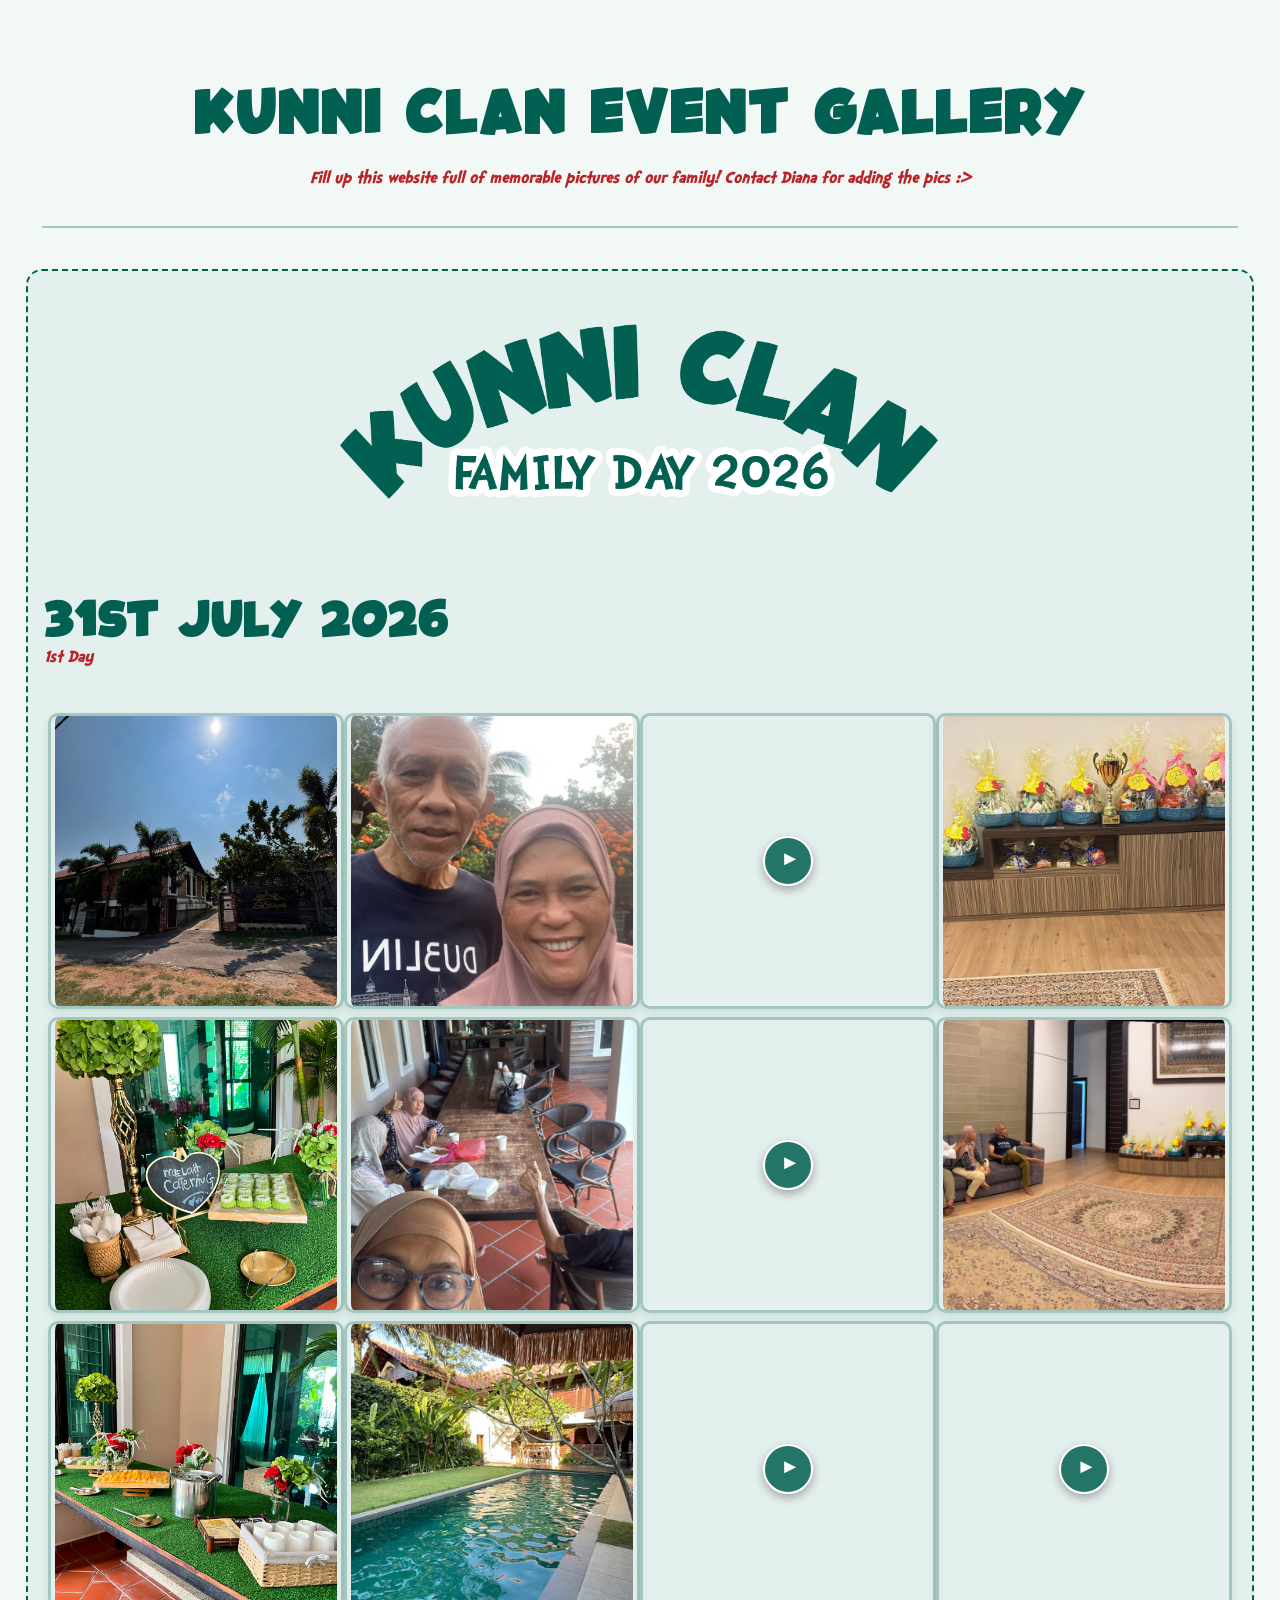
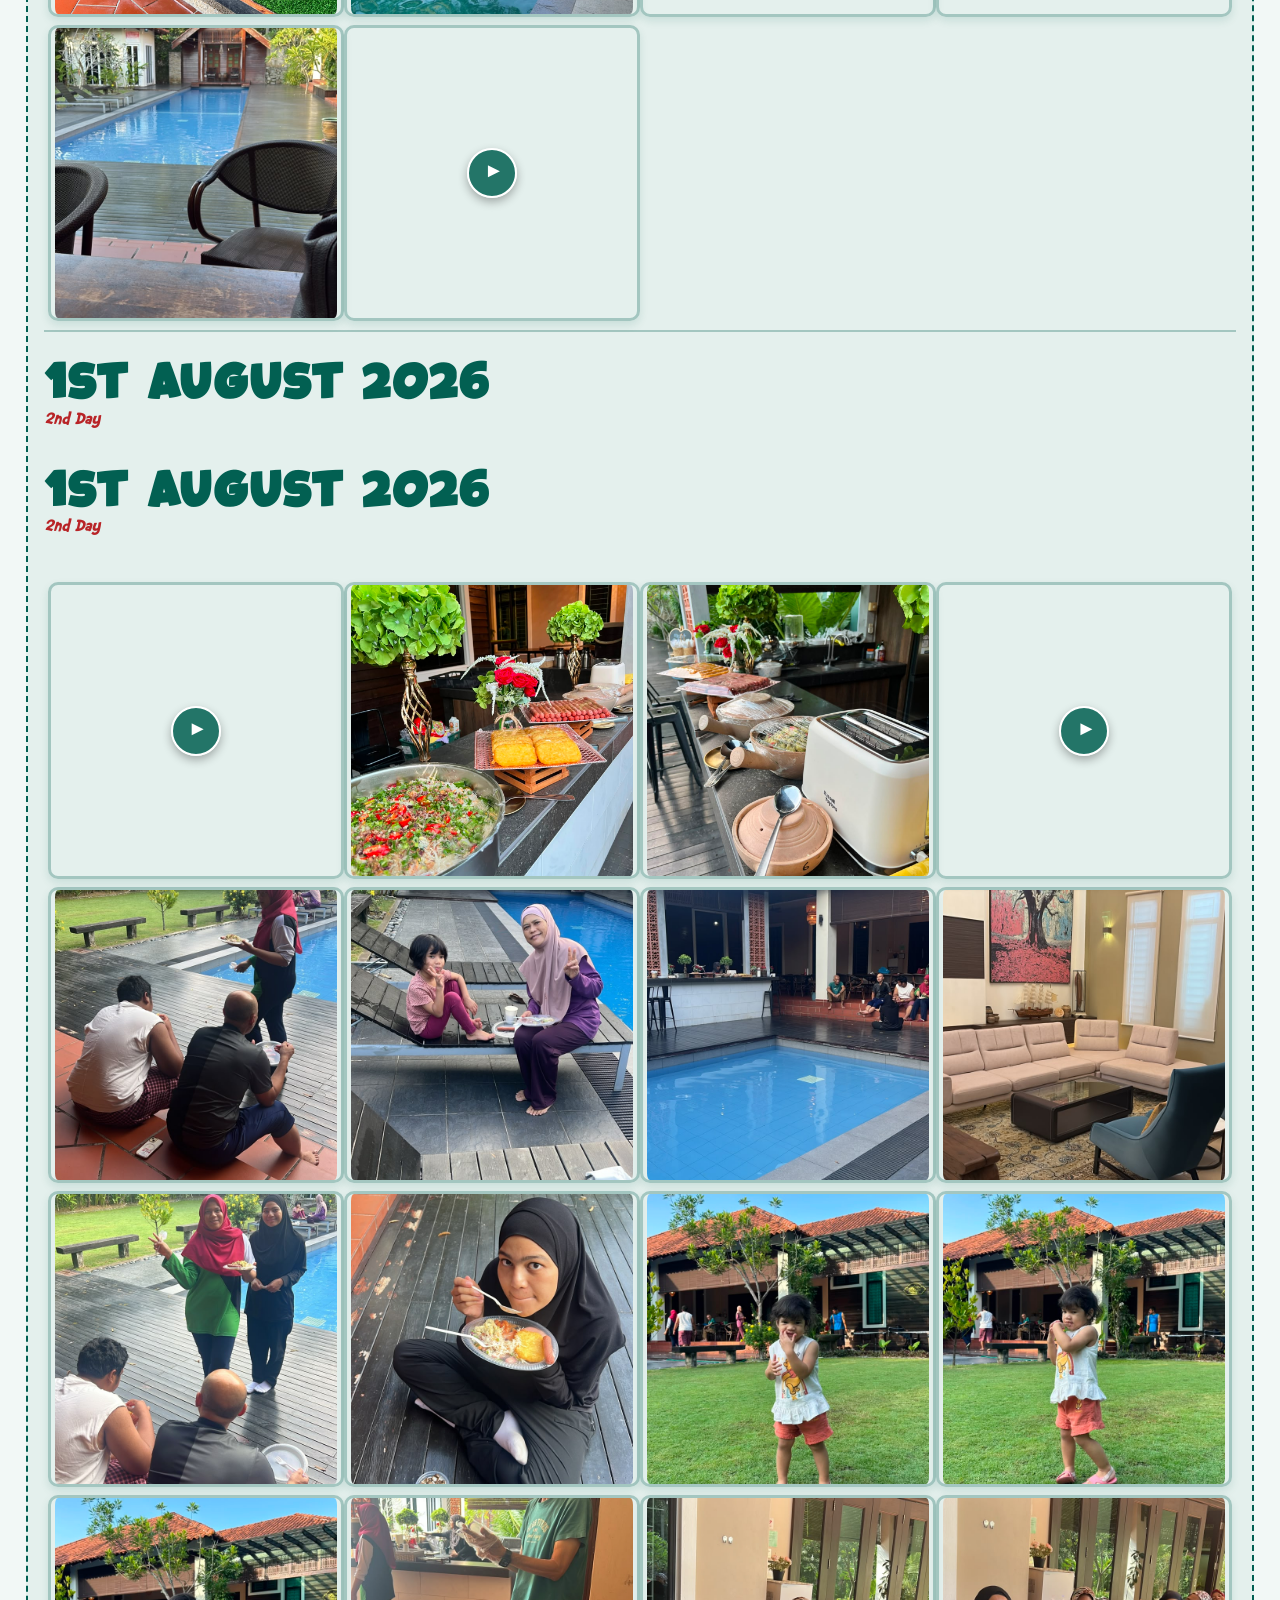
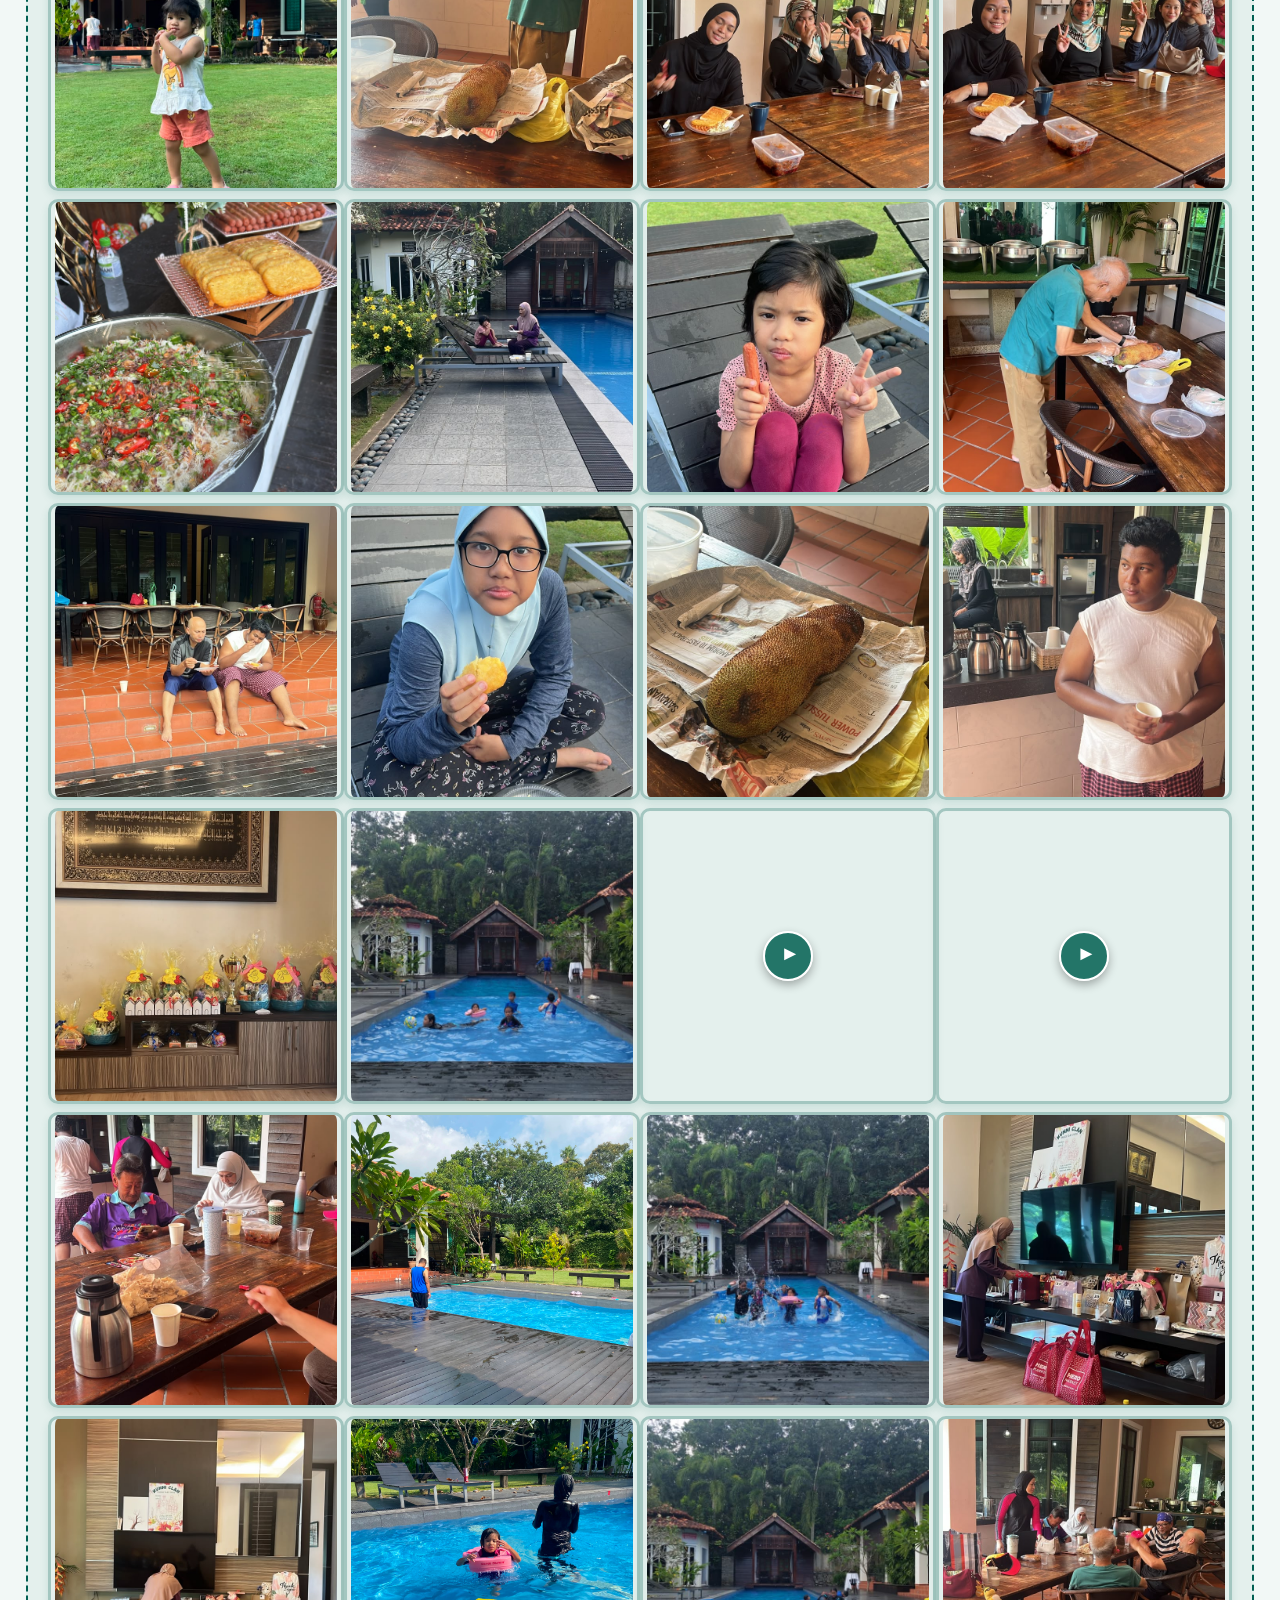
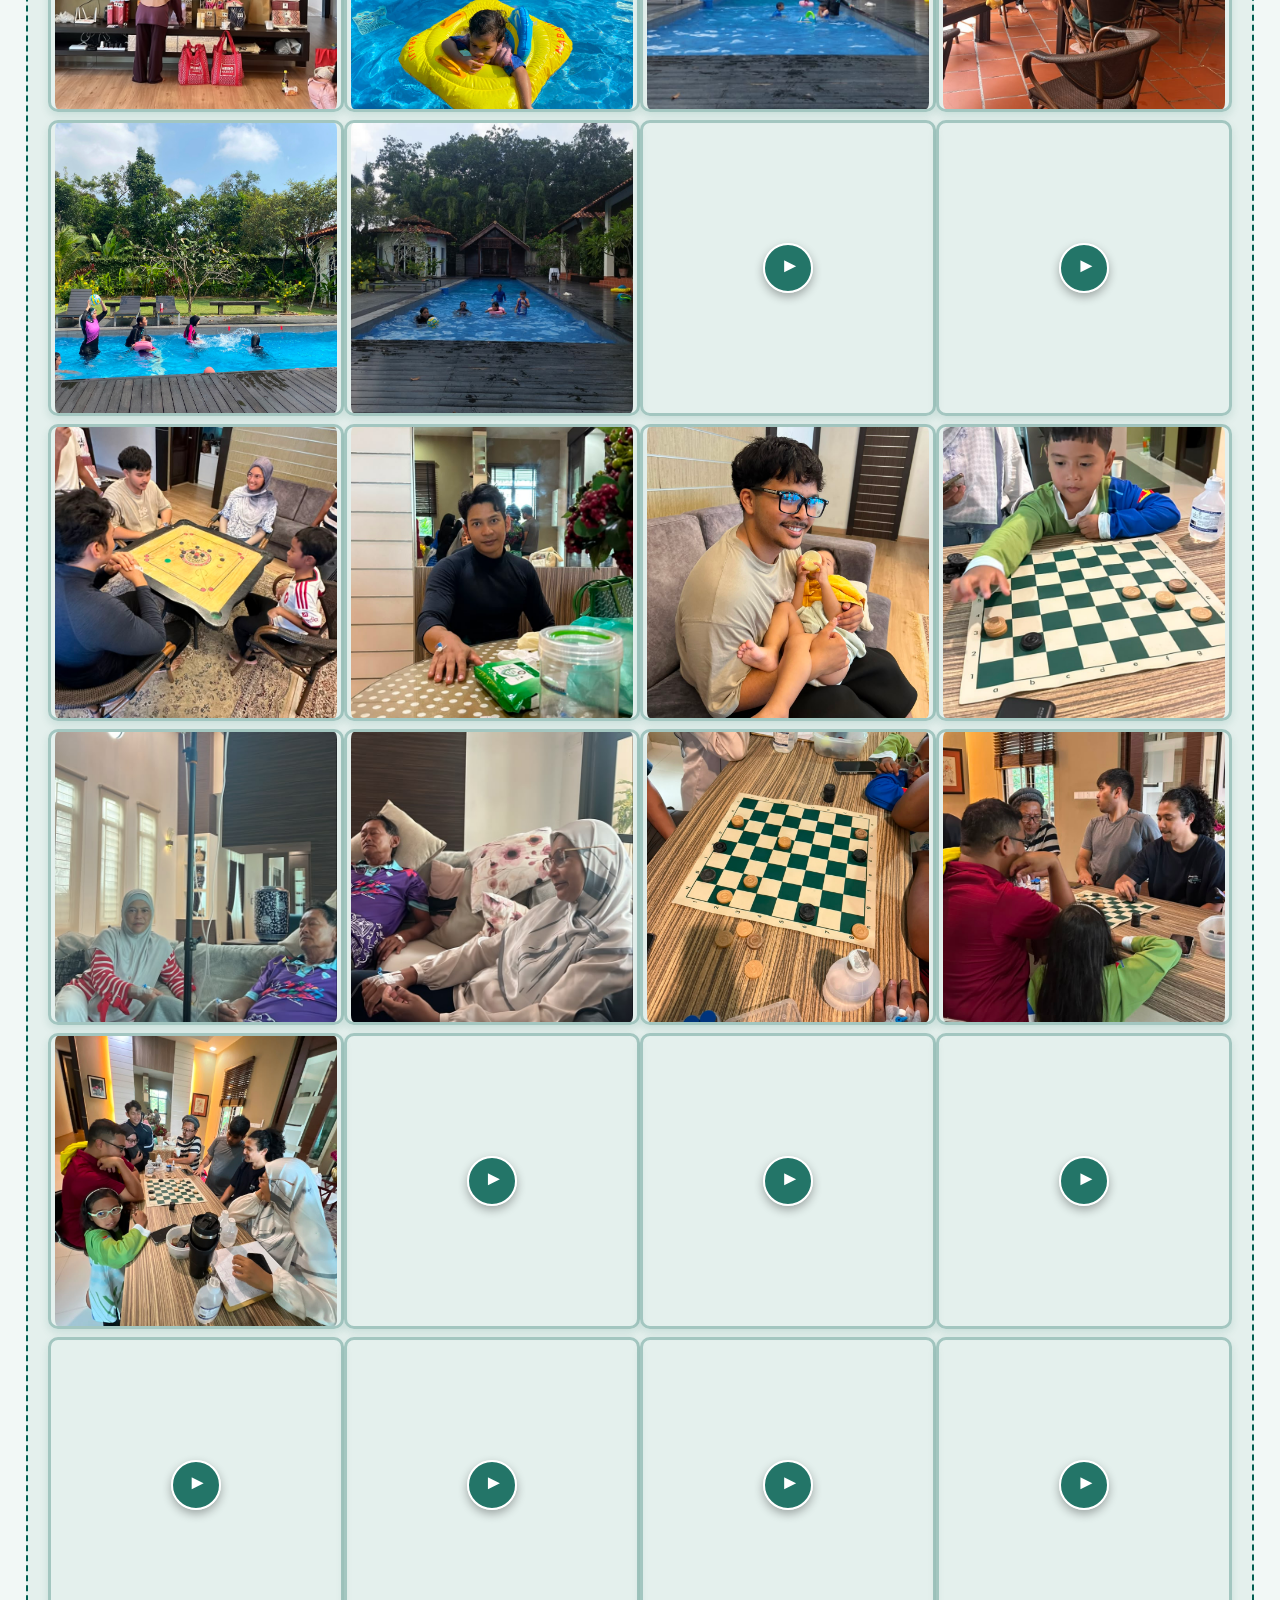
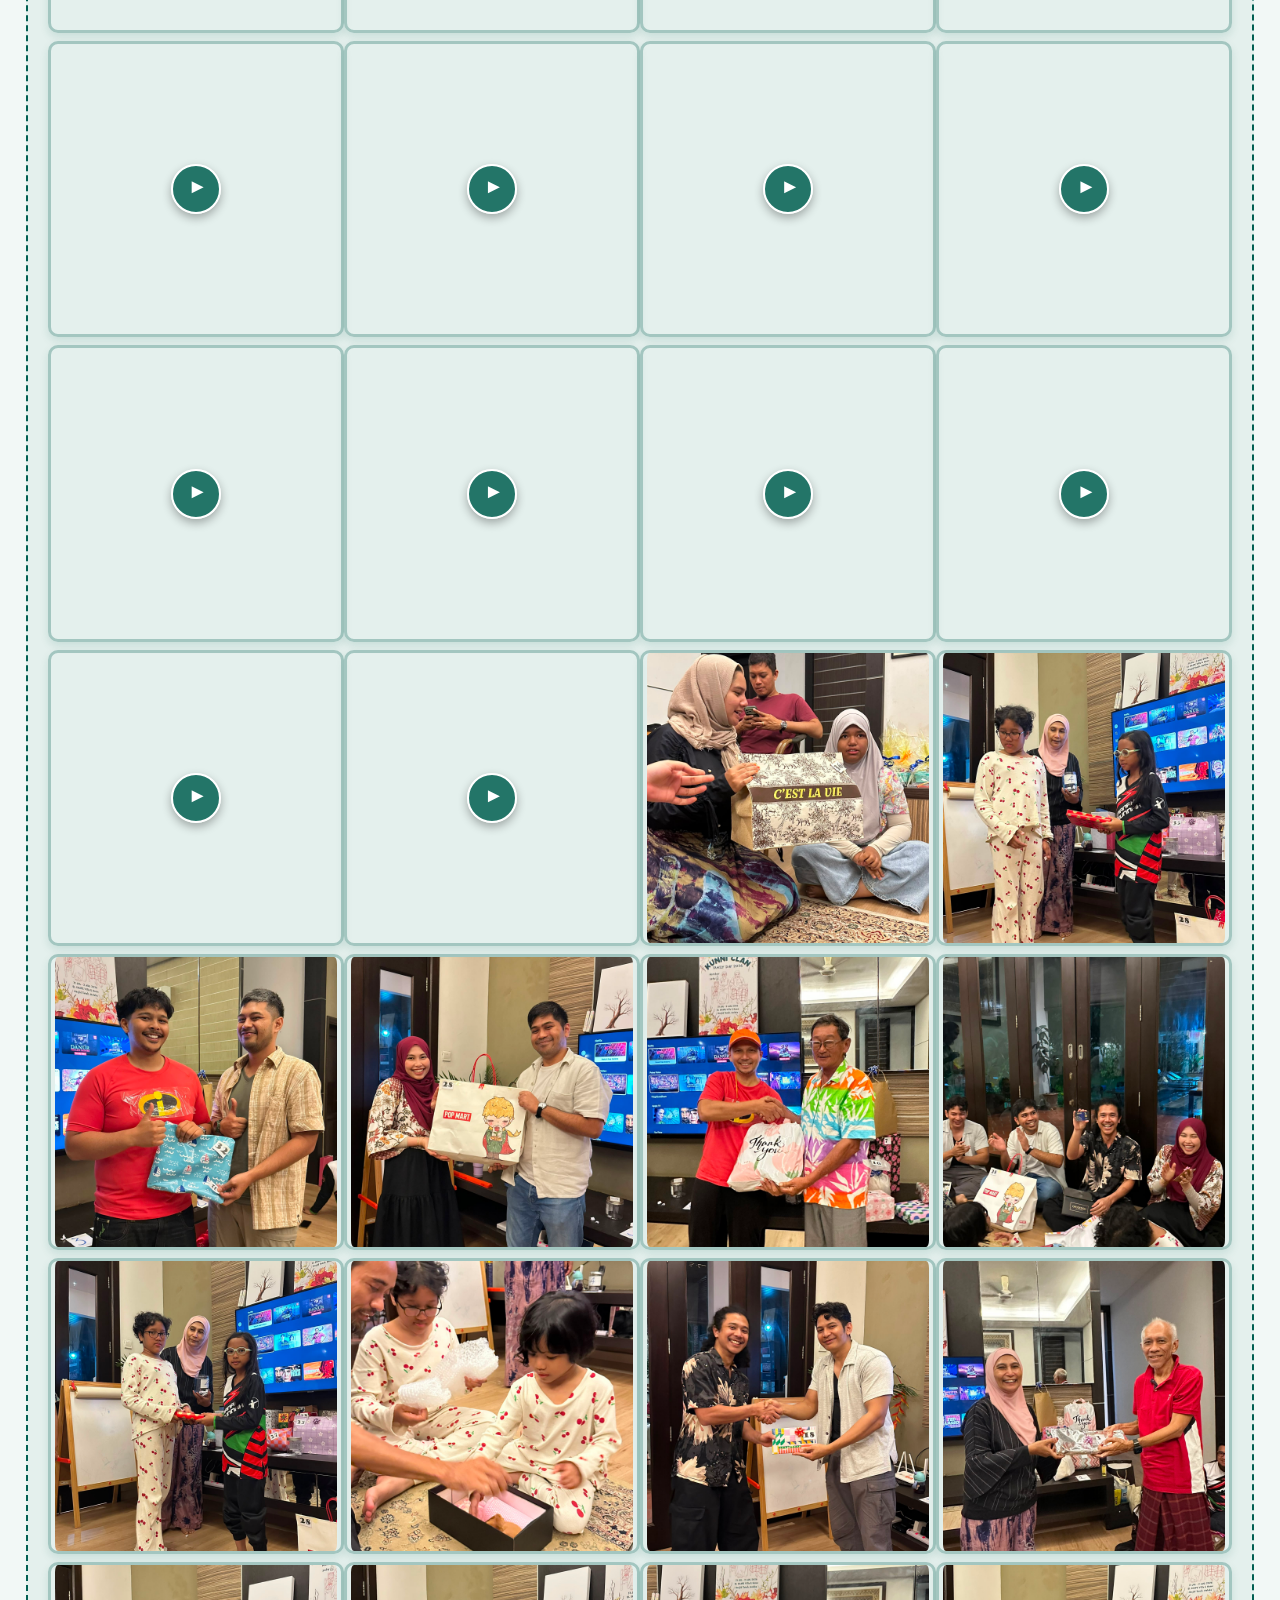
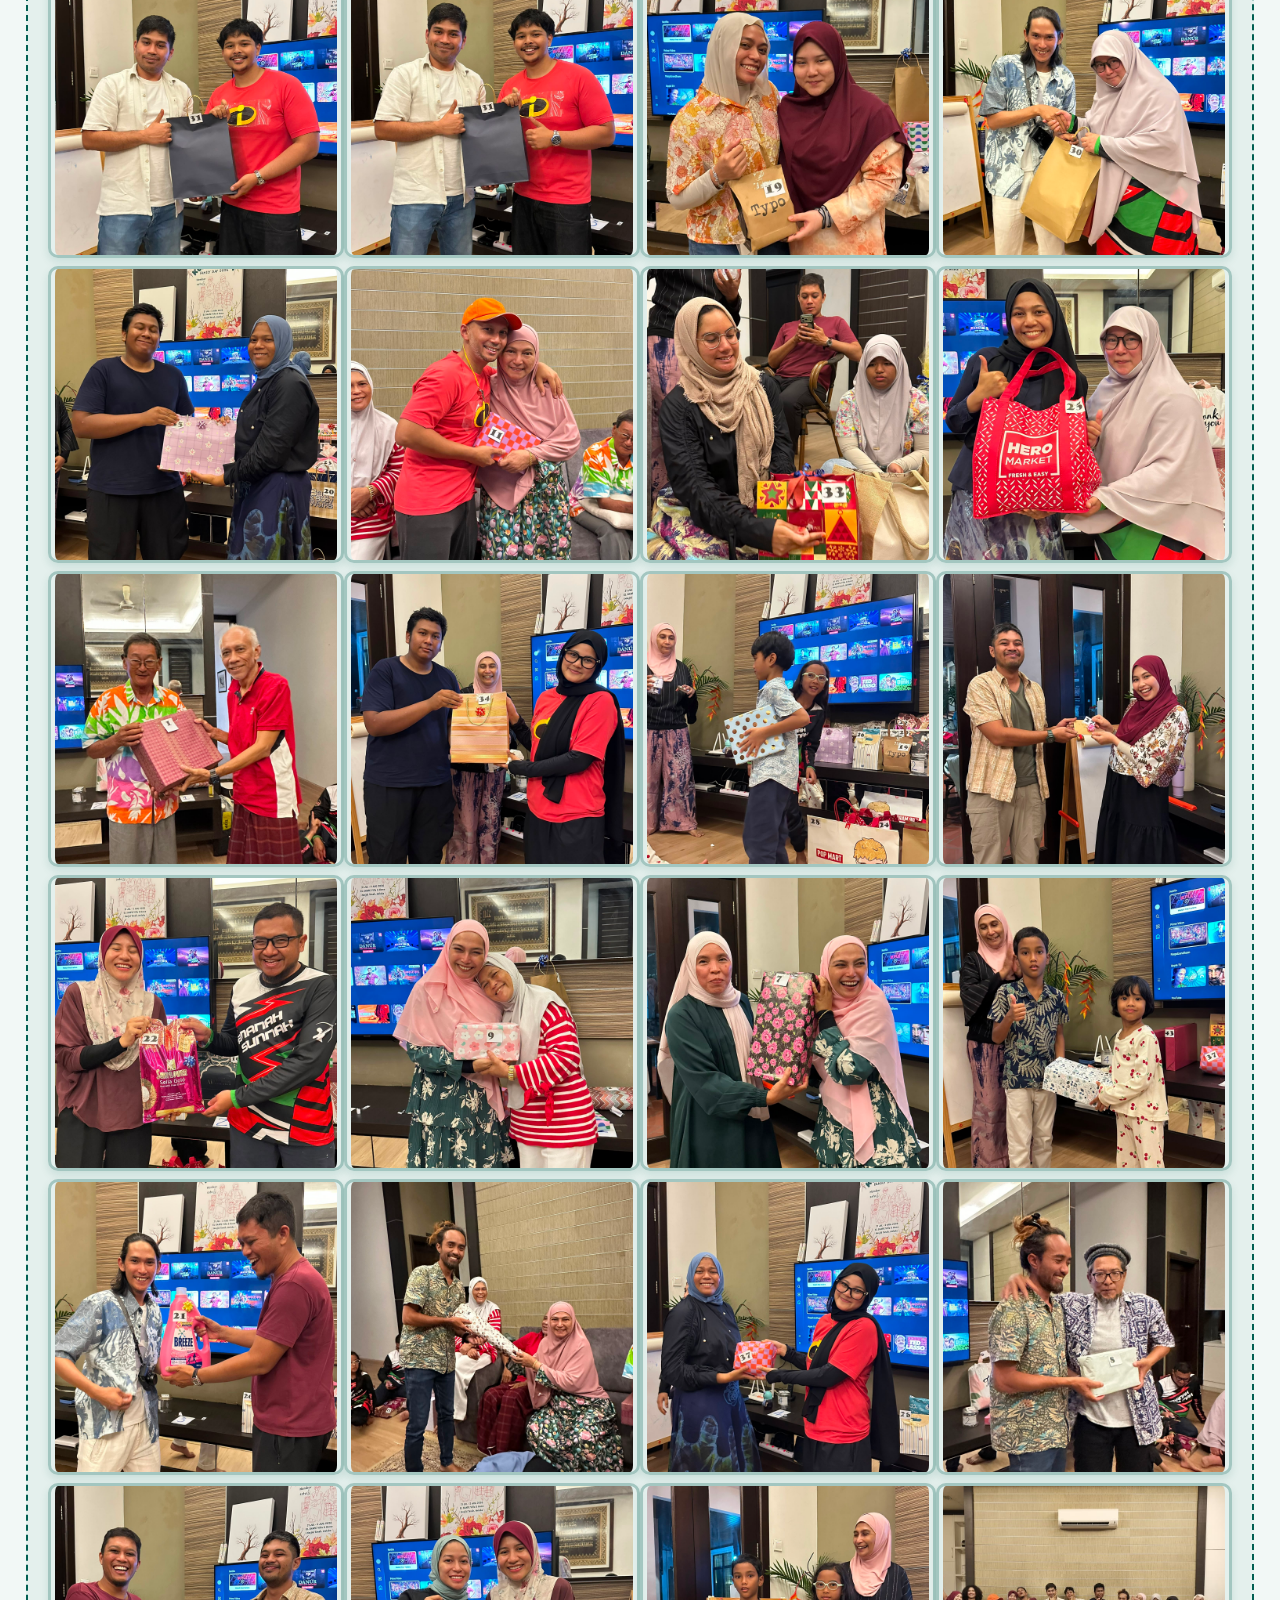
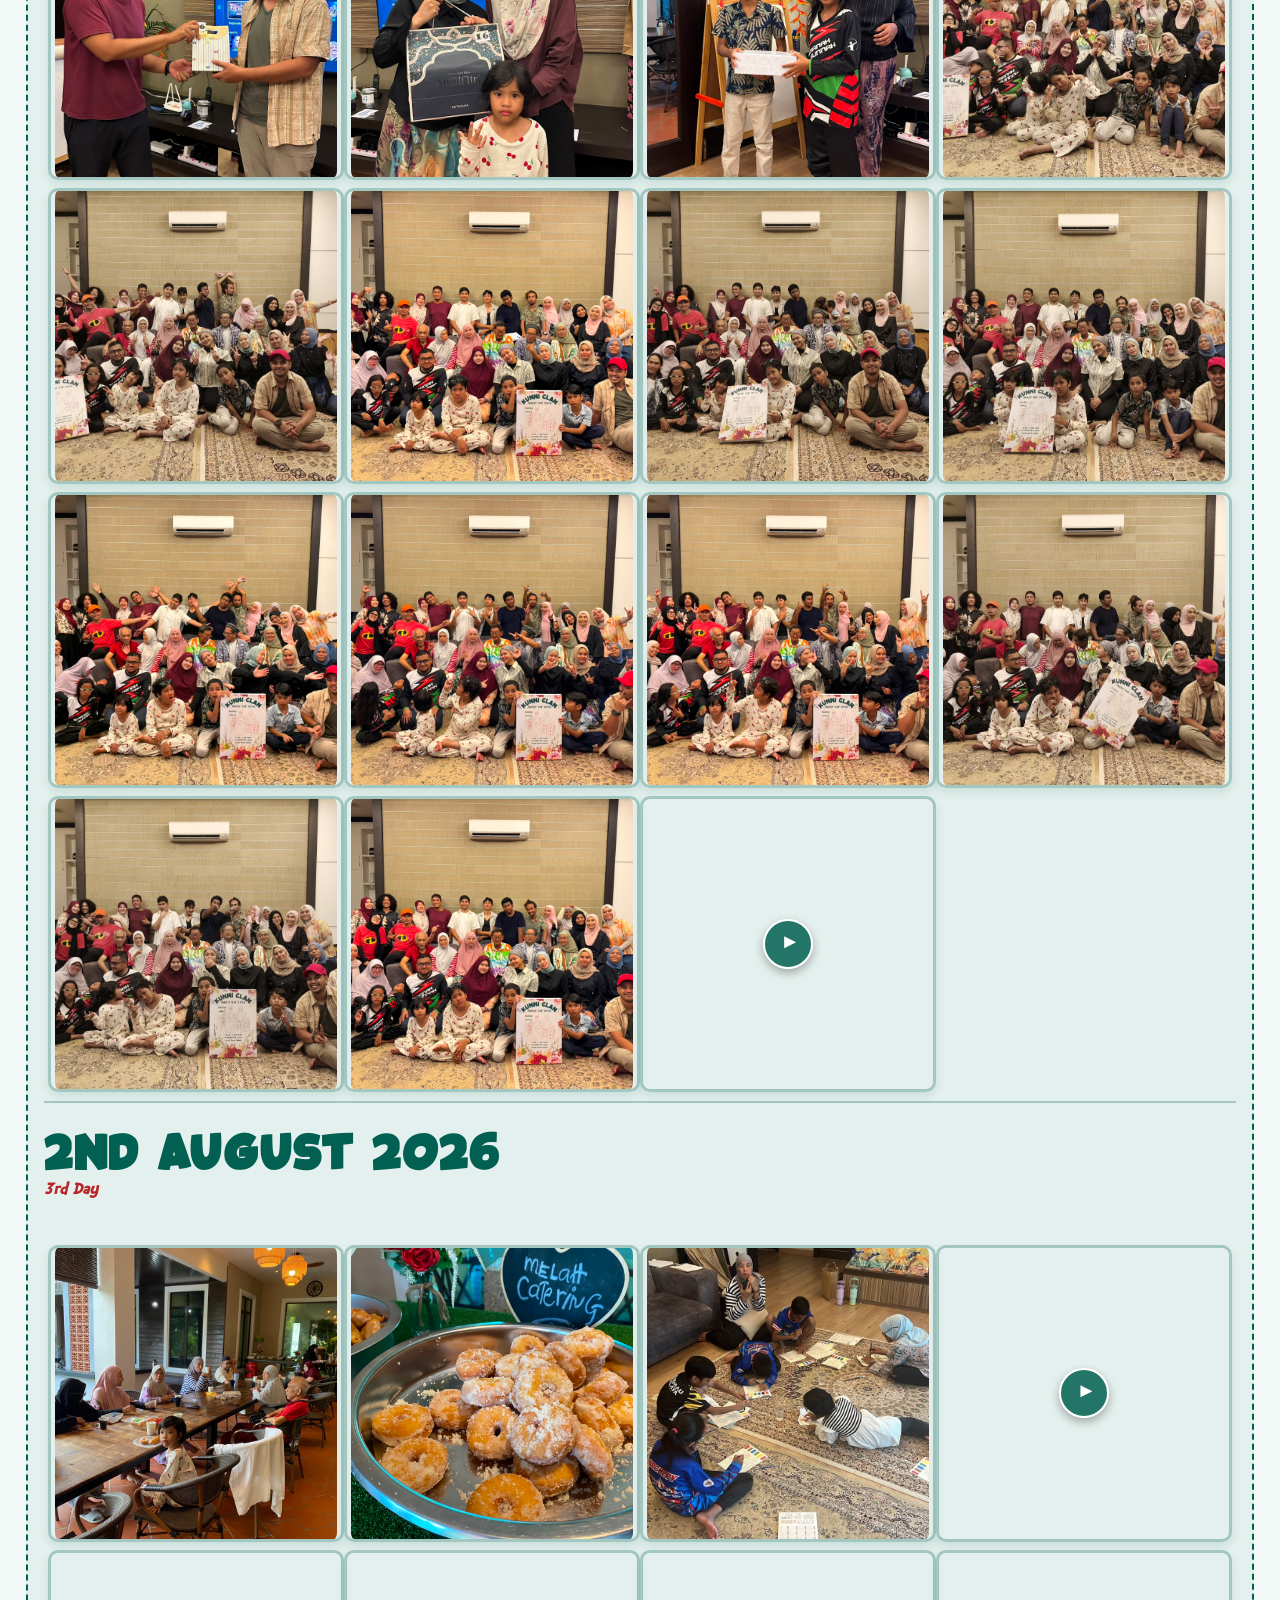
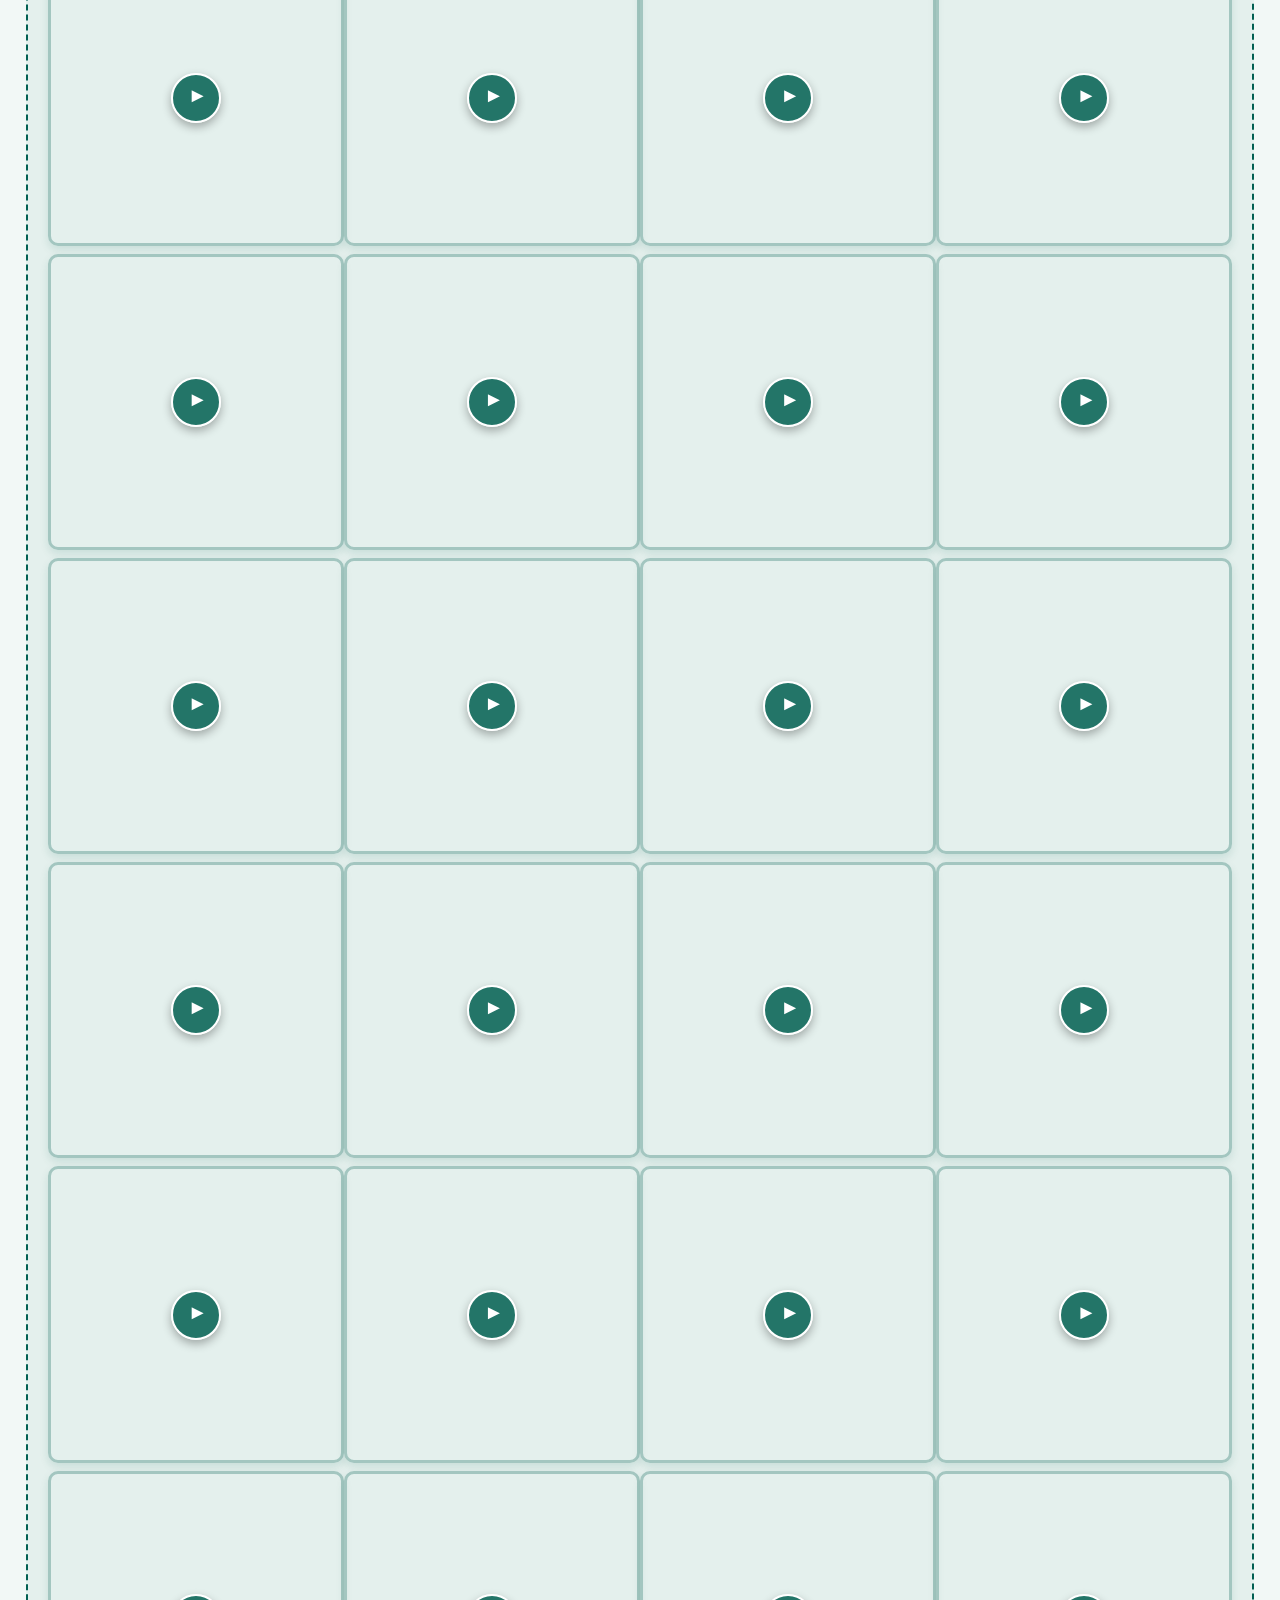
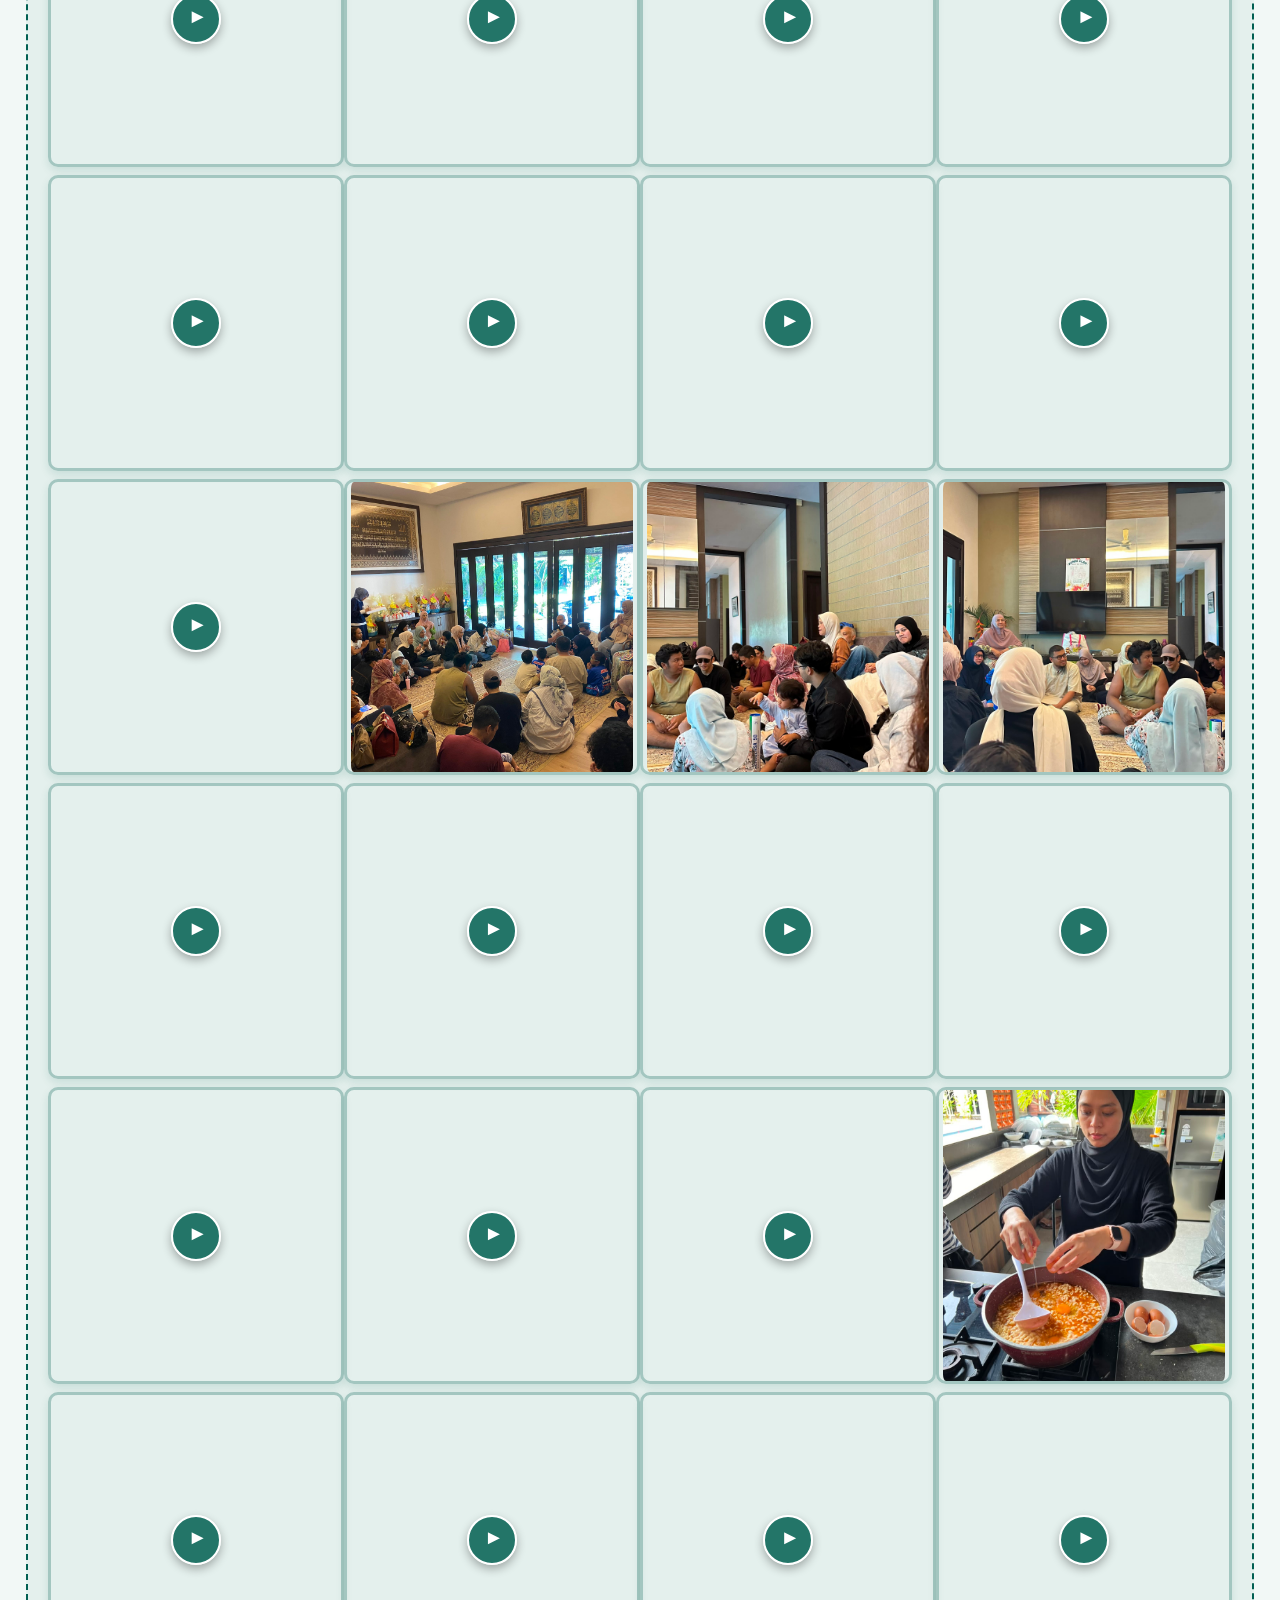
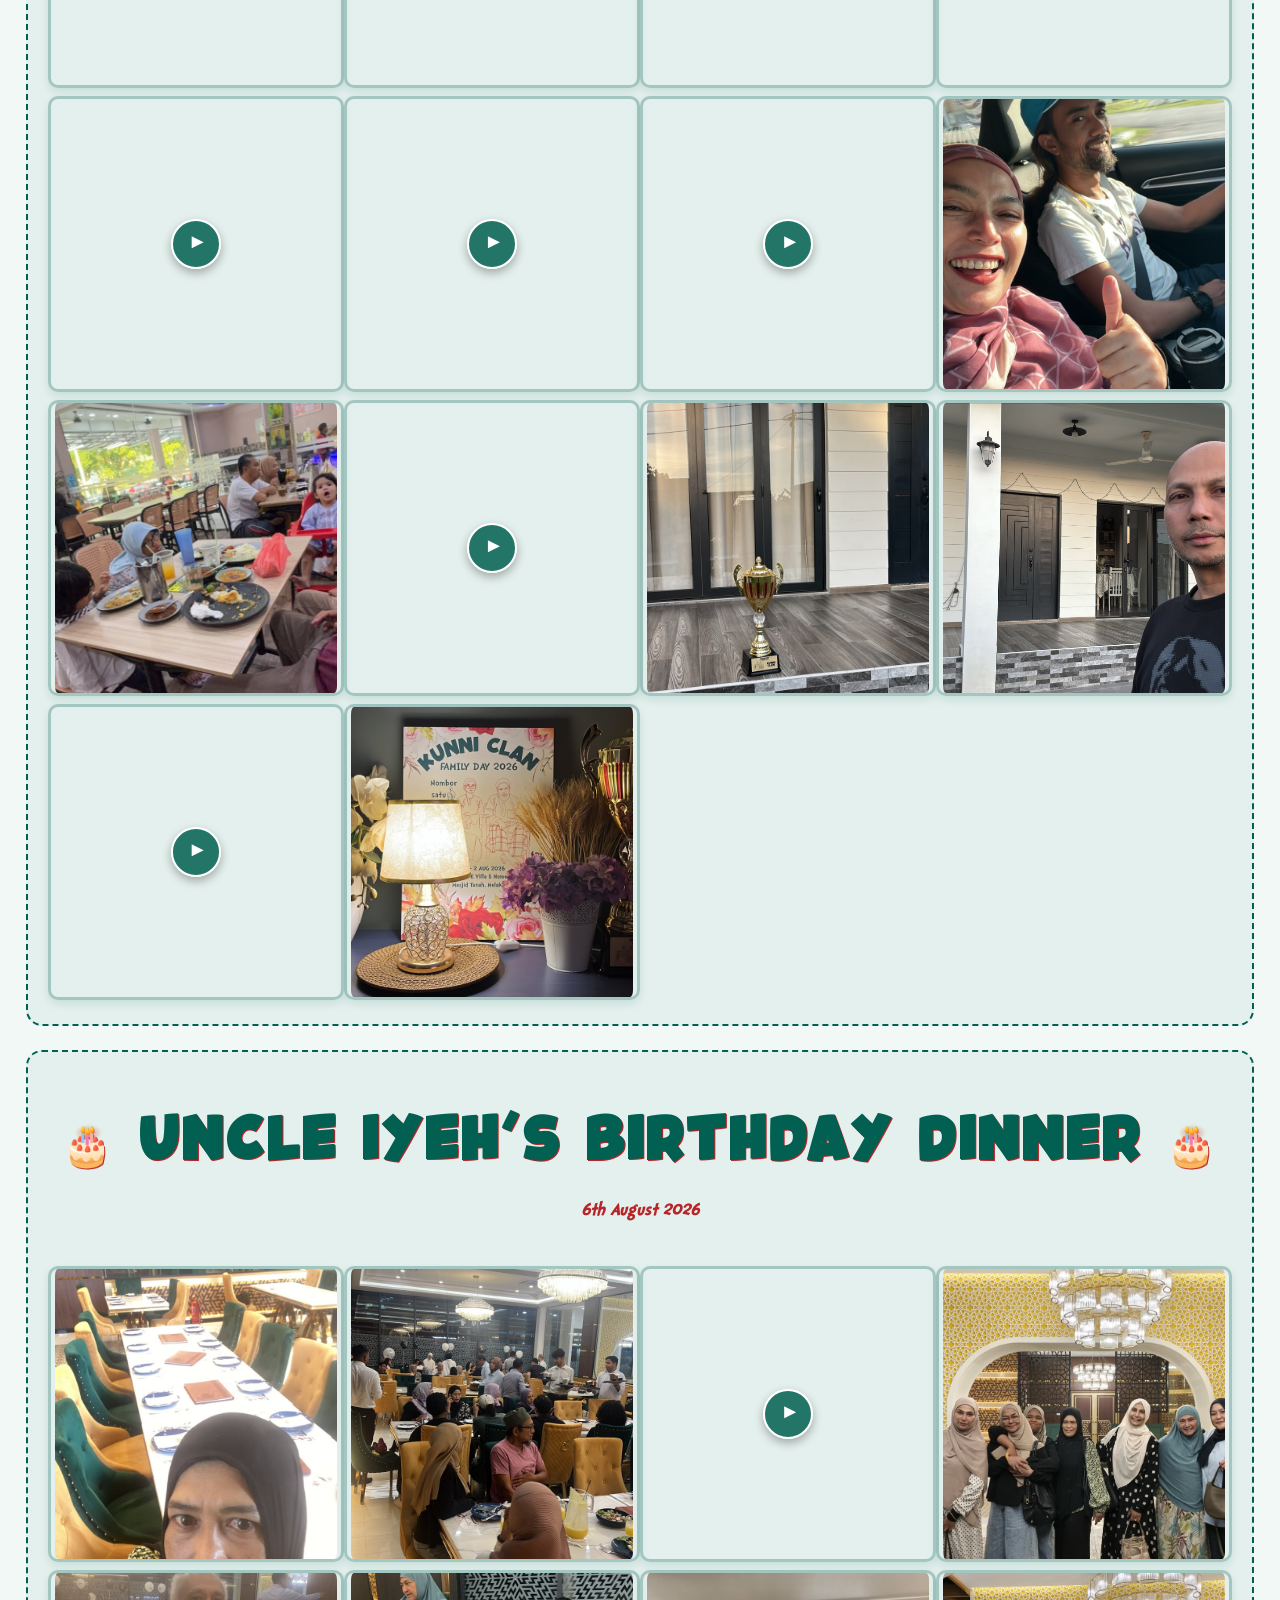
==== commit 7f81ca55: "rearrangement 0108 n 0208" ====
--- a/index.html
+++ b/index.html
@@ -84,33 +84,116 @@
             <h2>1ST AUGUST 2026</h2>
             <h5><i>2nd Day</i></h5>
             
+            <h2>1ST AUGUST 2026</h2>
+            <h5><i>2nd Day</i></h5>
+            
             <div class="row">
                 <div class="column">
                     <div class="video-container clickable-vid" data-video="img/0108/0108099v.mp4" data-desc="Ni je sempat terakam sebelum camera off 🤣">
                         <video src="img/0108/0108099v.mp4#t=0.5" preload="metadata"></video>
                         <div class="play-icon">&#9658;</div>
                     </div>
+			
                     <img src="img/0108/0108138.jpeg" class="clickable-img" title="Morning food" alt="2ndDay" data-desc="Makanan menawan">
                     <img src="img/0108/0108140.jpeg" class="clickable-img" title="Morning food" alt="2ndDay" data-desc="Toaster and the gang">
                     <div class="video-container clickable-vid" data-video="img/0108/0108139v.mp4" data-desc="'Makanan dah sampai ya kak'">
                         <video src="img/0108/0108139v.mp4#t=0.5" preload="metadata"></video>
                         <div class="play-icon">&#9658;</div>
                     </div>
+			        <img src="img/0108/0108003.jpeg" class="clickable-img" title="Memakan" alt="2ndDay" data-desc="Penampakan 2 anak buah bersama Uncle Iyeh makan bersama">
+                    <img src="img/0108/0108009.jpeg" class="clickable-img" title="Memakan" alt="2ndDay" data-desc="Smileeee">
+                    <img src="img/0108/0108007.jpeg" class="clickable-img" title="Breakfast awal lu" alt="2ndDay" data-desc="Breakfast tepi pool, sebab tiada pantai">
                     <img src="img/0108/0108001.jpeg" class="clickable-img" title="Living Room" alt="2ndDay" data-desc="Cantik betul umah nih">
                     <img src="img/0108/0108005.jpeg" class="clickable-img" title="Enjoying Breakky" alt="2ndDay" data-desc="Smile!!">
                     <img src="img/0108/0108018.jpeg" class="clickable-img" title="Enjoying Breakky" alt="2ndDay" data-desc="Aunty Juejue ate before Zumba">
                     <img src="img/0108/0108039.jpeg" class="clickable-img" title="Lily Pose!" alt="2ndDay" data-desc="Lily berzumbaa">
+                    <img src="img/0108/0108040.jpeg" class="clickable-img" title="Lily Pose!" alt="2ndDay" data-desc="Lily berzumbaa">
+                    <img src="img/0108/0108038.jpeg" class="clickable-img" title="Lily Pose!" alt="2ndDay" data-desc="Lily berzumbaa">
                     <img src="img/0108/0108013.jpeg" class="clickable-img" title="Cempedak & 2nd breakfast" alt="2ndDay" data-desc="Papazul handles cempedak">
-                    <img src="img/0108/0108019.jpeg" class="clickable-img" title="Cempedak & 2nd breakfast" alt="2ndDay" data-desc="4 anak kurang bersedai tapi berseri gak">
-                    <img src="img/0108/0108022.jpeg" class="clickable-img" title="Morning Activities" alt="2ndDay" data-desc="Hadiah menawan sedang tersusun">
+                    <img src="img/0108/0108019.jpeg" class="clickable-img" title="Cempedak & 2nd breakfast" alt="2ndDay" data-desc="4 anak dara kurang bersedia tapi berseri gak">
+		            <img src="img/0108/0108012.jpeg" class="clickable-img" title="Cempedak & 2nd breakfast" alt="2ndDay" data-desc="5 anak dara kelihatan jelita">
+                    <img src="img/0108/0108002.jpeg" class="clickable-img" title="Breakfast!!" alt="2ndDay" data-desc="Makanan menyelerakan!">
+                    <img src="img/0108/0108006.jpeg" class="clickable-img" title="Memakan" alt="2ndDay" data-desc="Mamajue menyuap cucunya">
+                    <img src="img/0108/0108017.jpeg" class="clickable-img" title="Memakan" alt="2ndDay" data-desc="✌️">
+                    <img src="img/0108/0108014.jpeg" class="clickable-img" title="Cempedak & 2nd breakfast" alt="2ndDay" data-desc="papazul tackles cempedak">
+                    <img src="img/0108/0108004.jpeg" class="clickable-img" title="Memakan" alt="2ndDay" data-desc="Ikraam and Uncle Iyeh enjoying breakfast">
+                    <img src="img/0108/0108008.jpeg" class="clickable-img" title="Memakan" alt="2ndDay" data-desc="Alesha enjoys hash brown">
+                    <img src="img/0108/0108016.jpeg" class="clickable-img" title="Cempedak & 2nd breakfast" alt="2ndDay" data-desc="Cempedak from pokok from Langat!!! Lazattt">
+                    <img src="img/0108/0108015.jpeg" class="clickable-img" title="Cempedak & 2nd breakfast" alt="2ndDay" data-desc="Ikraam posing in breakfast (cehwah)">  
+
+                </div>
+                <div class="column">
+			        <img src="img/0108/0108022.jpeg" class="clickable-img" title="Morning Activities" alt="2ndDay" data-desc="Hadiah menawan sedang tersusun">
                     <img src="img/0108/0108041.jpeg" class="clickable-img" title="Morning Activities" alt="2ndDay" data-desc="Anak-anak muda sambung menikmati mandi kolam">
                     <div class="video-container clickable-vid" data-video="img/0108/0108118v.mp4" data-desc="Lompat tinggi-tinggi!">
                         <video src="img/0108/0108118v.mp4#t=0.5" preload="metadata"></video>
                         <div class="play-icon">&#9658;</div>
                     </div>
-                    <img src="img/0108/0108036.jpeg" class="clickable-img" title="Evening Activities" alt="2ndDay" data-desc="Menikmati glutathione">
+		            <div class="video-container clickable-vid" data-video="img/0108/0108107v.mp4" data-desc="Culin dah prektissssss lagu malam niiii">
+                        <video src="img/0108/0108107v.mp4#t=0.5" preload="metadata"></video>
+                        <div class="play-icon">&#9658;</div>
+                    </div>
+
+                    <img src="img/0108/0108023.jpeg" class="clickable-img" title="Morning Activities" alt="2ndDay" data-desc="Uncle & Aunty berehat">
+                    <img src="img/0108/0108033.jpeg" class="clickable-img" title="Morning Activities" alt="2ndDay" data-desc="Abang Long memantau anak-anak">
+                    <img src="img/0108/0108054.jpeg" class="clickable-img" title="Morning Activities" alt="2ndDay" data-desc="Anak-anak muda sambung menikmati mandi kolam">
+                    <img src="img/0108/0108011.jpeg" class="clickable-img" title="Morning Activities" alt="2ndDay" data-desc="Mamajue nak siap susunkan hadiah!">
+                    <img src="img/0108/0108020.jpeg" class="clickable-img" title="Morning Activities" alt="2ndDay" data-desc="Mamajue susunkan gifts for exchange">
+                    <img src="img/0108/0108031.jpeg" class="clickable-img" title="Morning Activities" alt="2ndDay" data-desc="Main kolammm">
+                    <img src="img/0108/0108042.jpeg" class="clickable-img" title="Morning Activities" alt="2ndDay" data-desc="Anak-anak muda sambung menikmati mandi kolam">
+		            <img src="img/0108/0108021.jpeg" class="clickable-img" title="Morning Activities" alt="2ndDay" data-desc="Uncle & Aunty berehat">
+                    <img src="img/0108/0108032.jpeg" class="clickable-img" title="Morning Activities" alt="2ndDay" data-desc="Main bola di kolamm">
+                    <img src="img/0108/0108044.jpeg" class="clickable-img" title="Morning Activities" alt="2ndDay" data-desc="Anak-anak muda sambung menikmati mandi kolam">
+                    
+                    <div class="video-container clickable-vid" data-video="img/0108/0108137v.mp4" data-desc="Wow Ikraam nyanyiiiiii">
+                        <video src="img/0108/0108137v.mp4#t=0.5" preload="metadata"></video>
+                        <div class="play-icon">&#9658;</div>
+                    </div>
+		            <div class="video-container clickable-vid" data-video="img/0108/0108108v.mp4" data-desc="Uncle Iyeh prektis karok bersama">
+                        <video src="img/0108/0108108v.mp4#t=0.5" preload="metadata"></video>
+                        <div class="play-icon">&#9658;</div>
+                    </div>    
+
+                </div>  
+                <div class="column">
+                    <img src="img/0108/0108043.jpeg" class="clickable-img" title="Evening Activities" alt="2ndDay" data-desc="Four-cousin carrom standoff">
+                    <img src="img/0108/0108028.jpeg" class="clickable-img" title="Evening Activities" alt="2ndDay" data-desc="Nervous ke tu kena cucuk?">
+                    <img src="img/0108/0108024.jpeg" class="clickable-img" title="Evening Activities" alt="2ndDay" data-desc="ada gayaaa">
+                    <img src="img/0108/0108037.jpeg" class="clickable-img" title="Evening Activities" alt="2ndDay" data-desc="Youngest dam haji champion">
+                    <img src="img/0108/0108027.jpeg" class="clickable-img" title="Evening Activities" alt="2ndDay" data-desc="Nikmatilah glutathione sumbangan Abang Long & Kak Aliyah!">
+		            <img src="img/0108/0108036.jpeg" class="clickable-img" title="Evening Activities" alt="2ndDay" data-desc="Menikmati glutathione">
                     <img src="img/0108/0108026.jpeg" class="clickable-img" title="Evening Activities" alt="2ndDay" data-desc="Dam haji sambil tunggu turn glutathione">
-                    <div class="video-container clickable-vid" data-video="img/0108/0108104v.mp4" data-desc="Skor 8-9">
+		            <img src="img/0108/0108029.jpeg" class="clickable-img" title="Evening Activities" alt="2ndDay" data-desc="Dam haji standoff!">
+                    <img src="img/0108/0108025.jpeg" class="clickable-img" title="Evening Activities" alt="2ndDay" data-desc="Most intense dam haji battle">
+
+		    
+                    <div class="video-container clickable-vid" data-video="img/0108/0108102v.mp4" data-desc="12-9">
+                        <video src="img/0108/0108102v.mp4#t=0.5" preload="metadata"></video>
+                        <div class="play-icon">&#9658;</div>
+                    </div>
+                    
+                    <div class="video-container clickable-vid" data-video="img/0108/0108101v.mp4" data-desc="Culin the coach">
+                        <video src="img/0108/0108101v.mp4#t=0.5" preload="metadata"></video>
+                        <div class="play-icon">&#9658;</div>
+                    </div>
+                    <div class="video-container clickable-vid" data-video="img/0108/0108136v.mp4" data-desc="More handball footage">
+                        <video src="img/0108/0108136v.mp4#t=0.5" preload="metadata"></video>
+                        <div class="play-icon">&#9658;</div>
+                    </div>
+                    <div class="video-container clickable-vid" data-video="img/0108/0108117v.mp4" data-desc="Lompat laju-laju!!">
+                        <video src="img/0108/0108117v.mp4#t=0.5" preload="metadata"></video>
+                        <div class="play-icon">&#9658;</div>
+                    </div>
+                    
+                    <div class="video-container clickable-vid" data-video="img/0108/0108103v.mp4" data-desc="10-8">
+                        <video src="img/0108/0108103v.mp4#t=0.5" preload="metadata"></video>
+                        <div class="play-icon">&#9658;</div>
+                    </div>
+                    <div class="video-container clickable-vid" data-video="img/0108/0108106v.mp4" data-desc="Handball resumes...">
+                        <video src="img/0108/0108106v.mp4#t=0.5" preload="metadata"></video>
+                        <div class="play-icon">&#9658;</div>
+                    </div>
+		            <div class="video-container clickable-vid" data-video="img/0108/0108104v.mp4" data-desc="Skor 8-9">
                         <video src="img/0108/0108104v.mp4#t=0.5" preload="metadata"></video>
                         <div class="play-icon">&#9658;</div>
                     </div>
@@ -118,11 +201,38 @@
                         <video src="img/0108/0108105v.mp4#t=0.5" preload="metadata"></video>
                         <div class="play-icon">&#9658;</div>
                     </div>
-                    <div class="video-container clickable-vid" data-video="img/0108/0108108v.mp4" data-desc="Uncle Iyeh prektis karok bersama">
-                        <video src="img/0108/0108108v.mp4#t=0.5" preload="metadata"></video>
-                        <div class="play-icon">&#9658;</div>
-                    </div>
-                    <div class="video-container clickable-vid" data-video="img/0108/0108111v.mp4" data-desc="sengit">
+
+                </div>
+                <div class="column">
+                    <div class="video-container clickable-vid" data-video="img/0108/0108110v.mp4" data-desc="3rd match">
+                        <video src="img/0108/0108110v.mp4#t=0.5" preload="metadata"></video>
+                        <div class="play-icon">&#9658;</div>
+                    </div>
+                    <div class="video-container clickable-vid" data-video="img/0108/0108114v.mp4" data-desc="Seri9 vs Seastars ✨">
+                        <video src="img/0108/0108114v.mp4#t=0.5" preload="metadata"></video>
+                        <div class="play-icon">&#9658;</div>
+                    </div>
+		            <div class="video-container clickable-vid" data-video="img/0108/0108109v.mp4" data-desc="2nd match">
+                        <video src="img/0108/0108109v.mp4#t=0.5" preload="metadata"></video>
+                        <div class="play-icon">&#9658;</div>
+                    </div>
+                    <div class="video-container clickable-vid" data-video="img/0108/0108113v.mp4" data-desc="sengit sengit">
+                        <video src="img/0108/0108113v.mp4#t=0.5" preload="metadata"></video>
+                        <div class="play-icon">&#9658;</div>
+                    </div>
+			        <div class="video-container clickable-vid" data-video="img/0108/0108100v.mp4" data-desc="Sedang berlangsung~">
+                        <video src="img/0108/0108100v.mp4#t=0.5" preload="metadata"></video>
+                        <div class="play-icon">&#9658;</div>
+                    </div>
+                    <div class="video-container clickable-vid" data-video="img/0108/0108112v.mp4" data-desc="half time showww">
+                        <video src="img/0108/0108112v.mp4#t=0.5" preload="metadata"></video>
+                        <div class="play-icon">&#9658;</div>
+                    </div>
+                    <div class="video-container clickable-vid" data-video="img/0108/0108116v.mp4" data-desc="Soraya vs ainie">
+                        <video src="img/0108/0108116v.mp4#t=0.5" preload="metadata"></video>
+                        <div class="play-icon">&#9658;</div>
+                    </div>
+		                <div class="video-container clickable-vid" data-video="img/0108/0108111v.mp4" data-desc="sengit">
                         <video src="img/0108/0108111v.mp4#t=0.5" preload="metadata"></video>
                         <div class="play-icon">&#9658;</div>
                     </div>
@@ -130,59 +240,31 @@
                         <video src="img/0108/0108115v.mp4#t=0.5" preload="metadata"></video>
                         <div class="play-icon">&#9658;</div>
                     </div>
-                    <img src="img/0108/0108068.jpeg" class="clickable-img" title="Night activities" alt="2ndDay" data-desc="Gift exchange!!">
+                    <img src="img/0108/0108098.jpeg" class="clickable-img" title="Night activities" alt="2ndDay" data-desc="Gift exchange!!">
+                    <img src="img/0108/0108055.jpeg" class="clickable-img" title="Night activities" alt="2ndDay" data-desc="Gift exchange!!">
+                    <img src="img/0108/0108061.jpeg" class="clickable-img" title="Night activities" alt="2ndDay" data-desc="Gift exchange!!">
+                    <img src="img/0108/0108066.jpeg" class="clickable-img" title="Night activities" alt="2ndDay" data-desc="Gift exchange!!">
+                    <img src="img/0108/0108073.jpeg" class="clickable-img" title="Night activities" alt="2ndDay" data-desc="Gift exchange!!">
+                    <img src="img/0108/0108081.jpeg" class="clickable-img" title="Night activities" alt="2ndDay" data-desc="Gift exchange!!">
+                    <img src="img/0108/0108087.jpeg" class="clickable-img" title="Night activities" alt="2ndDay" data-desc="Gift exchange!!">
+                    <img src="img/0108/0108095.jpeg" class="clickable-img" title="Night activities" alt="2ndDay" data-desc="Gift exchange!!">
+		            <img src="img/0108/0108068.jpeg" class="clickable-img" title="Night activities" alt="2ndDay" data-desc="Gift exchange!!">
                     <img src="img/0108/0108050.jpeg" class="clickable-img" title="Night activities" alt="2ndDay" data-desc="Gift exchange!!">
                     <img src="img/0108/0108056.jpeg" class="clickable-img" title="Night activities" alt="2ndDay" data-desc="Gift exchange!!">
                     <img src="img/0108/0108062.jpeg" class="clickable-img" title="Night activities" alt="2ndDay" data-desc="Gift exchange!!">
                     <img src="img/0108/0108067.jpeg" class="clickable-img" title="Night activities" alt="2ndDay" data-desc="Gift exchange!!">
                     <img src="img/0108/0108076.jpeg" class="clickable-img" title="Night activities" alt="2ndDay" data-desc="Gift exchange!!">
                     <img src="img/0108/0108093.jpeg" class="clickable-img" title="Night activities" alt="2ndDay" data-desc="Gift exchange!!">
-                    <img src="img/0108/0108126.jpeg" class="clickable-img" title="Night activities" alt="2ndDay" data-desc="Picture of Everyone!!">
-                    <img src="img/0108/0108130.jpeg" class="clickable-img" title="Night activities" alt="2ndDay" data-desc="Picture of Everyone!!">
-                    <img src="img/0108/0108128.jpeg" class="clickable-img" title="Night activities" alt="2ndDay" data-desc="Picture of Everyone!!">
-                    <img src="img/0108/0108131.jpeg" class="clickable-img" title="Night activities" alt="2ndDay" data-desc="Picture of Everyone!!">
-
-                </div>
-                <div class="column">
-                    <img src="img/0108/0108002.jpeg" class="clickable-img" title="Breakfast!!" alt="2ndDay" data-desc="Makanan menyelerakan!">
-                    <img src="img/0108/0108006.jpeg" class="clickable-img" title="Memakan" alt="2ndDay" data-desc="Mamajue menyuap cucunya">
-                    <img src="img/0108/0108017.jpeg" class="clickable-img" title="Memakan" alt="2ndDay" data-desc="✌️">
-                    <img src="img/0108/0108040.jpeg" class="clickable-img" title="Lily Pose!" alt="2ndDay" data-desc="Lily berzumbaa">
-                    <img src="img/0108/0108014.jpeg" class="clickable-img" title="Cempedak & 2nd breakfast" alt="2ndDay" data-desc="papazul tackles cempedak">
-                    <img src="img/0108/0108020.jpeg" class="clickable-img" title="Morning Activities" alt="2ndDay" data-desc="Mamajue susunkan gifts for exchange">
-                    <img src="img/0108/0108031.jpeg" class="clickable-img" title="Morning Activities" alt="2ndDay" data-desc="Main kolammm">
-                    <img src="img/0108/0108042.jpeg" class="clickable-img" title="Morning Activities" alt="2ndDay" data-desc="Anak-anak muda sambung menikmati mandi kolam">
-                    <div class="video-container clickable-vid" data-video="img/0108/0108117v.mp4" data-desc="Lompat laju-laju!!">
-                        <video src="img/0108/0108117v.mp4#t=0.5" preload="metadata"></video>
-                        <div class="play-icon">&#9658;</div>
-                    </div>
-                    <img src="img/0108/0108029.jpeg" class="clickable-img" title="Evening Activities" alt="2ndDay" data-desc="Dam haji standoff!">
-                    <img src="img/0108/0108025.jpeg" class="clickable-img" title="Evening Activities" alt="2ndDay" data-desc="Most intense dam haji battle">
-                    <div class="video-container clickable-vid" data-video="img/0108/0108103v.mp4" data-desc="10-8">
-                        <video src="img/0108/0108103v.mp4#t=0.5" preload="metadata"></video>
-                        <div class="play-icon">&#9658;</div>
-                    </div>
-                    <div class="video-container clickable-vid" data-video="img/0108/0108106v.mp4" data-desc="Handball resumes...">
-                        <video src="img/0108/0108106v.mp4#t=0.5" preload="metadata"></video>
-                        <div class="play-icon">&#9658;</div>
-                    </div>
-                    <div class="video-container clickable-vid" data-video="img/0108/0108137v.mp4" data-desc="Wow Ikraam nyanyiiiiii">
-                        <video src="img/0108/0108137v.mp4#t=0.5" preload="metadata"></video>
-                        <div class="play-icon">&#9658;</div>
-                    </div>
-                    <div class="video-container clickable-vid" data-video="img/0108/0108100v.mp4" data-desc="Sedang berlangsung~">
-                        <video src="img/0108/0108100v.mp4#t=0.5" preload="metadata"></video>
-                        <div class="play-icon">&#9658;</div>
-                    </div>
-                    <div class="video-container clickable-vid" data-video="img/0108/0108112v.mp4" data-desc="half time showww">
-                        <video src="img/0108/0108112v.mp4#t=0.5" preload="metadata"></video>
-                        <div class="play-icon">&#9658;</div>
-                    </div>
-                    <div class="video-container clickable-vid" data-video="img/0108/0108116v.mp4" data-desc="Soraya vs ainie">
-                        <video src="img/0108/0108116v.mp4#t=0.5" preload="metadata"></video>
-                        <div class="play-icon">&#9658;</div>
-                    </div>
-                    <img src="img/0108/0108034.jpeg" class="clickable-img" title="Night activities" alt="2ndDay" data-desc="Gift exchange!!">
+			        <img src="img/0108/0108035.jpeg" class="clickable-img" title="Night activities" alt="2ndDay" data-desc="Gift exchange!!">
+                    <img src="img/0108/0108097.jpeg" class="clickable-img" title="Night activities" alt="2ndDay" data-desc="Gift exchange!!">
+                    <img src="img/0108/0108053.jpeg" class="clickable-img" title="Night activities" alt="2ndDay" data-desc="Gift exchange!!">
+                    <img src="img/0108/0108058.jpeg" class="clickable-img" title="Night activities" alt="2ndDay" data-desc="Gift exchange!!">
+                    <img src="img/0108/0108065.jpeg" class="clickable-img" title="Night activities" alt="2ndDay" data-desc="Gift exchange!!">
+                    <img src="img/0108/0108071.jpeg" class="clickable-img" title="Night activities" alt="2ndDay" data-desc="Gift exchange!!">
+                    <img src="img/0108/0108078.jpeg" class="clickable-img" title="Night activities" alt="2ndDay" data-desc="Gift exchange!!">
+                    <img src="img/0108/0108084.jpeg" class="clickable-img" title="Night activities" alt="2ndDay" data-desc="Gift exchange!!">
+                    <img src="img/0108/0108091.jpeg" class="clickable-img" title="Night activities" alt="2ndDay" data-desc="Gift exchange!!">
+		            <img src="img/0108/0108034.jpeg" class="clickable-img" title="Night activities" alt="2ndDay" data-desc="Gift exchange!!">
                     <img src="img/0108/0108048.jpeg" class="clickable-img" title="Night activities" alt="2ndDay" data-desc="Gift exchange!!">
                     <img src="img/0108/0108051.jpeg" class="clickable-img" title="Night activities" alt="2ndDay" data-desc="Gift exchange!!">
                     <img src="img/0108/0108057.jpeg" class="clickable-img" title="Night activities" alt="2ndDay" data-desc="Gift exchange!!">
@@ -193,95 +275,19 @@
                     <img src="img/0108/0108092.jpeg" class="clickable-img" title="Night activities" alt="2ndDay" data-desc="Gift exchange!!">
                     <img src="img/0108/0108124.jpeg" class="clickable-img" title="Night activities" alt="2ndDay" data-desc="Picture of Everyone!!">
                     <img src="img/0108/0108125.jpeg" class="clickable-img" title="Night activities" alt="2ndDay" data-desc="Picture of Everyone!!">
-
-                </div>  
-                <div class="column">
-                    <img src="img/0108/0108003.jpeg" class="clickable-img" title="Memakan" alt="2ndDay" data-desc="Penampakan 2 anak buah bersama Uncle Iyeh makan bersama">
-                    <img src="img/0108/0108009.jpeg" class="clickable-img" title="Memakan" alt="2ndDay" data-desc="Smileeee">
-                    <img src="img/0108/0108007.jpeg" class="clickable-img" title="Breakfast awal lu" alt="2ndDay" data-desc="Breakfast tepi pool, sebab tiada pantai">
-                    <img src="img/0108/0108015.jpeg" class="clickable-img" title="Cempedak & 2nd breakfast" alt="2ndDay" data-desc="Ikraam posing in breakfast (cehwah)">
-                    <img src="img/0108/0108021.jpeg" class="clickable-img" title="Morning Activities" alt="2ndDay" data-desc="Uncle & Aunty berehat">
-                    <img src="img/0108/0108032.jpeg" class="clickable-img" title="Morning Activities" alt="2ndDay" data-desc="Main bola di kolamm">
-                    <img src="img/0108/0108044.jpeg" class="clickable-img" title="Morning Activities" alt="2ndDay" data-desc="Anak-anak muda sambung menikmati mandi kolam">
-                    <img src="img/0108/0108043.jpeg" class="clickable-img" title="Evening Activities" alt="2ndDay" data-desc="Four-cousin carrom standoff">
-                    <img src="img/0108/0108028.jpeg" class="clickable-img" title="Evening Activities" alt="2ndDay" data-desc="Nervous ke tu kena cucuk?">
-                    <img src="img/0108/0108024.jpeg" class="clickable-img" title="Evening Activities" alt="2ndDay" data-desc="ada gayaaa">
-                    <div class="video-container clickable-vid" data-video="img/0108/0108118v.mp4" data-desc="Lompat tinggi-tinggi!">
-                        <video src="img/0108/0108118v.mp4#t=0.5" preload="metadata"></video>
-                        <div class="play-icon">&#9658;</div>
-                    </div>
-                    <div class="video-container clickable-vid" data-video="img/0108/0108101v.mp4" data-desc="Culin the coach">
-                        <video src="img/0108/0108101v.mp4#t=0.5" preload="metadata"></video>
-                        <div class="play-icon">&#9658;</div>
-                    </div>
-                    <div class="video-container clickable-vid" data-video="img/0108/0108136v.mp4" data-desc="More handball footage">
-                        <video src="img/0108/0108136v.mp4#t=0.5" preload="metadata"></video>
-                        <div class="play-icon">&#9658;</div>
-                    </div>
-                    <div class="video-container clickable-vid" data-video="img/0108/0108109v.mp4" data-desc="2nd match">
-                        <video src="img/0108/0108109v.mp4#t=0.5" preload="metadata"></video>
-                        <div class="play-icon">&#9658;</div>
-                    </div>
-                    <div class="video-container clickable-vid" data-video="img/0108/0108113v.mp4" data-desc="sengit sengit">
-                        <video src="img/0108/0108113v.mp4#t=0.5" preload="metadata"></video>
-                        <div class="play-icon">&#9658;</div>
-                    </div>
-                    <img src="img/0108/0108035.jpeg" class="clickable-img" title="Night activities" alt="2ndDay" data-desc="Gift exchange!!">
-                    <img src="img/0108/0108097.jpeg" class="clickable-img" title="Night activities" alt="2ndDay" data-desc="Gift exchange!!">
-                    <img src="img/0108/0108053.jpeg" class="clickable-img" title="Night activities" alt="2ndDay" data-desc="Gift exchange!!">
-                    <img src="img/0108/0108058.jpeg" class="clickable-img" title="Night activities" alt="2ndDay" data-desc="Gift exchange!!">
-                    <img src="img/0108/0108065.jpeg" class="clickable-img" title="Night activities" alt="2ndDay" data-desc="Gift exchange!!">
-                    <img src="img/0108/0108071.jpeg" class="clickable-img" title="Night activities" alt="2ndDay" data-desc="Gift exchange!!">
-                    <img src="img/0108/0108078.jpeg" class="clickable-img" title="Night activities" alt="2ndDay" data-desc="Gift exchange!!">
-                    <img src="img/0108/0108084.jpeg" class="clickable-img" title="Night activities" alt="2ndDay" data-desc="Gift exchange!!">
-                    <img src="img/0108/0108091.jpeg" class="clickable-img" title="Night activities" alt="2ndDay" data-desc="Gift exchange!!">
                     <img src="img/0108/0108134.jpeg" class="clickable-img" title="Night activities" alt="2ndDay" data-desc="Picture of Everyone!!">
                     <img src="img/0108/0108121.jpeg" class="clickable-img" title="Night activities" alt="2ndDay" data-desc="Picture of Everyone!!">
-
-                </div>
-                <div class="column">
-                    <img src="img/0108/0108004.jpeg" class="clickable-img" title="Memakan" alt="2ndDay" data-desc="Ikraam and Uncle Iyeh enjoying breakfast">
-                    <img src="img/0108/0108008.jpeg" class="clickable-img" title="Memakan" alt="2ndDay" data-desc="Alesha enjoys hash brown">
-                    <img src="img/0108/0108038.jpeg" class="clickable-img" title="Lily Pose!" alt="2ndDay" data-desc="Lily berzumbaa">
-                    <img src="img/0108/0108016.jpeg" class="clickable-img" title="Cempedak & 2nd breakfast" alt="2ndDay" data-desc="Cempedak from pokok from Langat!!! Lazattt">
-                    <img src="img/0108/0108012.jpeg" class="clickable-img" title="Cempedak & 2nd breakfast" alt="2ndDay" data-desc="5 anak dara kelihatan jelita">
-                    <img src="img/0108/0108023.jpeg" class="clickable-img" title="Morning Activities" alt="2ndDay" data-desc="Uncle & Aunty berehat">
-                    <img src="img/0108/0108033.jpeg" class="clickable-img" title="Morning Activities" alt="2ndDay" data-desc="Abang Long memantau anak-anak">
-                    <img src="img/0108/0108054.jpeg" class="clickable-img" title="Morning Activities" alt="2ndDay" data-desc="Anak-anak muda sambung menikmati mandi kolam">
-                    <img src="img/0108/0108011.jpeg" class="clickable-img" title="Morning Activities" alt="2ndDay" data-desc="Mamajue nak siap susunkan hadiah!">
-                    <img src="img/0108/0108037.jpeg" class="clickable-img" title="Evening Activities" alt="2ndDay" data-desc="Youngest dam haji champion">
-                    <img src="img/0108/0108027.jpeg" class="clickable-img" title="Evening Activities" alt="2ndDay" data-desc="Nikmatilah glutathione sumbangan Abang Long & Kak Aliyah!">
-                    <div class="video-container clickable-vid" data-video="img/0108/0108102v.mp4" data-desc="12-9">
-                        <video src="img/0108/0108102v.mp4#t=0.5" preload="metadata"></video>
-                        <div class="play-icon">&#9658;</div>
-                    </div>
-                    <div class="video-container clickable-vid" data-video="img/0108/0108107v.mp4" data-desc="Culin dah prektissssss lagu malam niiii">
-                        <video src="img/0108/0108107v.mp4#t=0.5" preload="metadata"></video>
-                        <div class="play-icon">&#9658;</div>
-                    </div>
-                    <div class="video-container clickable-vid" data-video="img/0108/0108110v.mp4" data-desc="3rd match">
-                        <video src="img/0108/0108110v.mp4#t=0.5" preload="metadata"></video>
-                        <div class="play-icon">&#9658;</div>
-                    </div>
-                    <div class="video-container clickable-vid" data-video="img/0108/0108114v.mp4" data-desc="Seri9 vs Seastars ✨">
-                        <video src="img/0108/0108114v.mp4#t=0.5" preload="metadata"></video>
-                        <div class="play-icon">&#9658;</div>
-                    </div>
-                    <img src="img/0108/0108098.jpeg" class="clickable-img" title="Night activities" alt="2ndDay" data-desc="Gift exchange!!">
-                    <img src="img/0108/0108055.jpeg" class="clickable-img" title="Night activities" alt="2ndDay" data-desc="Gift exchange!!">
-                    <img src="img/0108/0108061.jpeg" class="clickable-img" title="Night activities" alt="2ndDay" data-desc="Gift exchange!!">
-                    <img src="img/0108/0108066.jpeg" class="clickable-img" title="Night activities" alt="2ndDay" data-desc="Gift exchange!!">
-                    <img src="img/0108/0108073.jpeg" class="clickable-img" title="Night activities" alt="2ndDay" data-desc="Gift exchange!!">
-                    <img src="img/0108/0108081.jpeg" class="clickable-img" title="Night activities" alt="2ndDay" data-desc="Gift exchange!!">
-                    <img src="img/0108/0108087.jpeg" class="clickable-img" title="Night activities" alt="2ndDay" data-desc="Gift exchange!!">
-                    <img src="img/0108/0108095.jpeg" class="clickable-img" title="Night activities" alt="2ndDay" data-desc="Gift exchange!!">
+                    <img src="img/0108/0108126.jpeg" class="clickable-img" title="Night activities" alt="2ndDay" data-desc="Picture of Everyone!!">
+                    <img src="img/0108/0108130.jpeg" class="clickable-img" title="Night activities" alt="2ndDay" data-desc="Picture of Everyone!!">
+                    <img src="img/0108/0108128.jpeg" class="clickable-img" title="Night activities" alt="2ndDay" data-desc="Picture of Everyone!!">
+                    <img src="img/0108/0108131.jpeg" class="clickable-img" title="Night activities" alt="2ndDay" data-desc="Picture of Everyone!!">
                     <img src="img/0108/0108119.jpeg" class="clickable-img" title="Night activities" alt="2ndDay" data-desc="Picture of Everyone!!">
                     <img src="img/0108/0108120.jpeg" class="clickable-img" title="Night activities" alt="2ndDay" data-desc="Picture of Everyone!!">
+                    <img src="img/0108/0108127.jpeg" class="clickable-img" title="Night activities" alt="2ndDay" data-desc="Picture of Everyone!!">
                     <div class="video-container clickable-vid" data-video="img/0108/0108135v.mp4" data-desc="Video of Everyone!!!">
                         <video src="img/0108/0108135v.mp4#t=0.5" preload="metadata"></video>
                         <div class="play-icon">&#9658;</div>
                     </div>
-                    <img src="img/0108/0108127.jpeg" class="clickable-img" title="Night activities" alt="2ndDay" data-desc="Picture of Everyone!!">
 
                 </div>
             </div>
@@ -294,6 +300,15 @@
             <div class="row">
                 <div class="column">
                     <img src="img/0208/0208001.jpeg" class="clickable-img" title="Breakky" alt="3rdDay" data-desc="Menikmati breakfast on last day!!">
+                    <img src="img/0208/0208002.jpeg" class="clickable-img" title="Breakfast food" alt="3rdDay" data-desc="Karipap dan donut sarapan">
+                    <img src="img/0208/0208004.jpeg" class="clickable-img" title="Coloring contest" alt="3rdDay" data-desc="Pertandingan mewarna untuk kanak-kanak!!">
+                    <div class="video-container clickable-vid" data-video="img/0208/0208017v.mp4" data-desc="Suasana mewarna">
+                        <video src="img/0208/0208017v.mp4#t=0.5" preload="metadata"></video>
+                        <div class="play-icon">&#9658;</div>
+                    </div>
+
+                </div>
+                <div class="column">
                     <div class="video-container clickable-vid" data-video="img/0208/0208019v.mp4" data-desc="Badminton clips">
                         <video src="img/0208/0208019v.mp4#t=0.5" preload="metadata"></video>
                         <div class="play-icon">&#9658;</div>
@@ -326,7 +341,109 @@
                         <video src="img/0208/0208016v.mp4#t=0.5" preload="metadata"></video>
                         <div class="play-icon">&#9658;</div>
                     </div>
-                    <img src="img/0208/0208007.jpeg" class="clickable-img" title="Suasana Majlis Penutup" alt="3rdDay" data-desc="Doa penutup">
+                    <div class="video-container clickable-vid" data-video="img/0208/0208031v.mp4" data-desc="Badminton clips">
+                        <video src="img/0208/0208031v.mp4#t=0.5" preload="metadata"></video>
+                        <div class="play-icon">&#9658;</div>
+                    </div>
+                    <div class="video-container clickable-vid" data-video="img/0208/0208032v.mp4" data-desc="Badminton clips">
+                        <video src="img/0208/0208032v.mp4#t=0.5" preload="metadata"></video>
+                        <div class="play-icon">&#9658;</div>
+                    </div>
+                    <div class="video-container clickable-vid" data-video="img/0208/0208033v.mp4" data-desc="Badminton clips">
+                        <video src="img/0208/0208033v.mp4#t=0.5" preload="metadata"></video>
+                        <div class="play-icon">&#9658;</div>
+                    </div>
+                    <div class="video-container clickable-vid" data-video="img/0208/0208034v.mp4" data-desc="Badminton clips">
+                        <video src="img/0208/0208034v.mp4#t=0.5" preload="metadata"></video>
+                        <div class="play-icon">&#9658;</div>
+                    </div>
+                    <div class="video-container clickable-vid" data-video="img/0208/0208035v.mp4" data-desc="Badminton clips">
+                        <video src="img/0208/0208035v.mp4#t=0.5" preload="metadata"></video>
+                        <div class="play-icon">&#9658;</div>
+                    </div>
+                    <div class="video-container clickable-vid" data-video="img/0208/0208036v.mp4" data-desc="Badminton clips">
+                        <video src="img/0208/0208036v.mp4#t=0.5" preload="metadata"></video>
+                        <div class="play-icon">&#9658;</div>
+                    </div>
+                    <div class="video-container clickable-vid" data-video="img/0208/0208037v.mp4" data-desc="Badminton clips">
+                        <video src="img/0208/0208037v.mp4#t=0.5" preload="metadata"></video>
+                        <div class="play-icon">&#9658;</div>
+                    </div>
+                    <div class="video-container clickable-vid" data-video="img/0208/0208038v.mp4" data-desc="Badminton clips">
+                        <video src="img/0208/0208038v.mp4#t=0.5" preload="metadata"></video>
+                        <div class="play-icon">&#9658;</div>
+                    </div>
+                    <div class="video-container clickable-vid" data-video="img/0208/0208039v.mp4" data-desc="Badminton clips">
+                        <video src="img/0208/0208039v.mp4#t=0.5" preload="metadata"></video>
+                        <div class="play-icon">&#9658;</div>
+                    </div>
+                    <div class="video-container clickable-vid" data-video="img/0208/0208040v.mp4" data-desc="Badminton clips">
+                        <video src="img/0208/0208040v.mp4#t=0.5" preload="metadata"></video>
+                        <div class="play-icon">&#9658;</div>
+                    </div>
+                    <div class="video-container clickable-vid" data-video="img/0208/0208041v.mp4" data-desc="Badminton clips">
+                        <video src="img/0208/0208041v.mp4#t=0.5" preload="metadata"></video>
+                        <div class="play-icon">&#9658;</div>
+                    </div>
+                    <div class="video-container clickable-vid" data-video="img/0208/0208042v.mp4" data-desc="Badminton clips">
+                        <video src="img/0208/0208042v.mp4#t=0.5" preload="metadata"></video>
+                        <div class="play-icon">&#9658;</div>
+                    </div>
+                    <div class="video-container clickable-vid" data-video="img/0208/0208043v.mp4" data-desc="Badminton clips">
+                        <video src="img/0208/0208043v.mp4#t=0.5" preload="metadata"></video>
+                        <div class="play-icon">&#9658;</div>
+                    </div>
+                    <div class="video-container clickable-vid" data-video="img/0208/0208044v.mp4" data-desc="Badminton clips">
+                        <video src="img/0208/0208044v.mp4#t=0.5" preload="metadata"></video>
+                        <div class="play-icon">&#9658;</div>
+                    </div>
+                    <div class="video-container clickable-vid" data-video="img/0208/0208045v.mp4" data-desc="Badminton clips">
+                        <video src="img/0208/0208045v.mp4#t=0.5" preload="metadata"></video>
+                        <div class="play-icon">&#9658;</div>
+                    </div>
+                    <div class="video-container clickable-vid" data-video="img/0208/0208046v.mp4" data-desc="Badminton clips">
+                        <video src="img/0208/0208046v.mp4#t=0.5" preload="metadata"></video>
+                        <div class="play-icon">&#9658;</div>
+                    </div>
+                    <div class="video-container clickable-vid" data-video="img/0208/0208047v.mp4" data-desc="Badminton clips">
+                        <video src="img/0208/0208047v.mp4#t=0.5" preload="metadata"></video>
+                        <div class="play-icon">&#9658;</div>
+                    </div>
+                    <div class="video-container clickable-vid" data-video="img/0208/0208048v.mp4" data-desc="Badminton clips">
+                        <video src="img/0208/0208048v.mp4#t=0.5" preload="metadata"></video>
+                        <div class="play-icon">&#9658;</div>
+                    </div>
+                    <div class="video-container clickable-vid" data-video="img/0208/0208049v.mp4" data-desc="Badminton clips">
+                        <video src="img/0208/0208049v.mp4#t=0.5" preload="metadata"></video>
+                        <div class="play-icon">&#9658;</div>
+                    </div>
+                    <div class="video-container clickable-vid" data-video="img/0208/0208050v.mp4" data-desc="Badminton clips">
+                        <video src="img/0208/0208050v.mp4#t=0.5" preload="metadata"></video>
+                        <div class="play-icon">&#9658;</div>
+                    </div>
+                    <div class="video-container clickable-vid" data-video="img/0208/0208018v.mp4" data-desc="ni baru WeFamFit">
+                        <video src="img/0208/0208018v.mp4#t=0.5" preload="metadata"></video>
+                        <div class="play-icon">&#9658;</div>
+                    </div> 
+
+                </div>
+                <div class="column">
+			        <img src="img/0208/0208007.jpeg" class="clickable-img" title="Suasana Majlis Penutup" alt="3rdDay" data-desc="Doa penutup">
+                    <img src="img/0208/0208014.jpeg" class="clickable-img" title="Suasana Majlis Penutup 1" alt="3rdDay" data-desc="Closing ceremonyyy pt 1">
+                    <img src="img/0208/0208015.jpeg" class="clickable-img" title="Suasana Majlis Penutup 2" alt="3rdDay" data-desc="Closing ceremonyyy pt 2">
+
+                    <div class="video-container clickable-vid" data-video="img/0208/0208051v.mp4" data-desc="kak Ainie and Taqi">
+                        <video src="img/0208/0208051v.mp4#t=0.5" preload="metadata"></video>
+                        <div class="play-icon">&#9658;</div>
+                    </div>
+                    <div class="video-container clickable-vid" data-video="img/0208/0208055v.mp4" data-desc="Mummy Sufi's smiley speech">
+                        <video src="img/0208/0208055v.mp4#t=0.5" preload="metadata"></video>
+                        <div class="play-icon">&#9658;</div>
+                    </div>
+                    <div class="video-container clickable-vid" data-video="img/0208/0208059v.mp4" data-desc="Aunty Tasha's simple speech">
+                        <video src="img/0208/0208059v.mp4#t=0.5" preload="metadata"></video>
+                        <div class="play-icon">&#9658;</div>
+                    </div>
                     <div class="video-container clickable-vid" data-video="img/0208/0208027v.mp4" data-desc="Mamajue's emotional speech">
                         <video src="img/0208/0208027v.mp4#t=0.5" preload="metadata"></video>
                         <div class="play-icon">&#9658;</div>
@@ -339,145 +456,9 @@
                         <video src="img/0208/0208058v.mp4#t=0.5" preload="metadata"></video>
                         <div class="play-icon">&#9658;</div>
                     </div>
-                    <div class="video-container clickable-vid" data-video="img/0208/0208026v.mp4" data-desc="The winerrrrrr of all 🏆🥇">
-                        <video src="img/0208/0208026v.mp4#t=0.5" preload="metadata"></video>
-                        <div class="play-icon">&#9658;</div>
-                    </div>
-
-                </div>
-                <div class="column">
-                    <img src="img/0208/0208002.jpeg" class="clickable-img" title="Breakfast food" alt="3rdDay" data-desc="Karipap dan donut sarapan">
-                    <div class="video-container clickable-vid" data-video="img/0208/0208031v.mp4" data-desc="Badminton clips">
-                        <video src="img/0208/0208031v.mp4#t=0.5" preload="metadata"></video>
-                        <div class="play-icon">&#9658;</div>
-                    </div>
-                    <div class="video-container clickable-vid" data-video="img/0208/0208032v.mp4" data-desc="Badminton clips">
-                        <video src="img/0208/0208032v.mp4#t=0.5" preload="metadata"></video>
-                        <div class="play-icon">&#9658;</div>
-                    </div>
-                    <div class="video-container clickable-vid" data-video="img/0208/0208033v.mp4" data-desc="Badminton clips">
-                        <video src="img/0208/0208033v.mp4#t=0.5" preload="metadata"></video>
-                        <div class="play-icon">&#9658;</div>
-                    </div>
-                    <div class="video-container clickable-vid" data-video="img/0208/0208034v.mp4" data-desc="Badminton clips">
-                        <video src="img/0208/0208034v.mp4#t=0.5" preload="metadata"></video>
-                        <div class="play-icon">&#9658;</div>
-                    </div>
-                    <div class="video-container clickable-vid" data-video="img/0208/0208035v.mp4" data-desc="Badminton clips">
-                        <video src="img/0208/0208035v.mp4#t=0.5" preload="metadata"></video>
-                        <div class="play-icon">&#9658;</div>
-                    </div>
-                    <div class="video-container clickable-vid" data-video="img/0208/0208036v.mp4" data-desc="Badminton clips">
-                        <video src="img/0208/0208036v.mp4#t=0.5" preload="metadata"></video>
-                        <div class="play-icon">&#9658;</div>
-                    </div>
-                    <div class="video-container clickable-vid" data-video="img/0208/0208037v.mp4" data-desc="Badminton clips">
-                        <video src="img/0208/0208037v.mp4#t=0.5" preload="metadata"></video>
-                        <div class="play-icon">&#9658;</div>
-                    </div>
-                    <img src="img/0208/0208014.jpeg" class="clickable-img" title="Suasana Majlis Penutup 1" alt="3rdDay" data-desc="Closing ceremonyyy pt 1">
-                    <div class="video-container clickable-vid" data-video="img/0208/0208051v.mp4" data-desc="kak Ainie and Taqi">
-                        <video src="img/0208/0208051v.mp4#t=0.5" preload="metadata"></video>
-                        <div class="play-icon">&#9658;</div>
-                    </div>
-                    <div class="video-container clickable-vid" data-video="img/0208/0208055v.mp4" data-desc="Mummy Sufi's smiley speech">
-                        <video src="img/0208/0208055v.mp4#t=0.5" preload="metadata"></video>
-                        <div class="play-icon">&#9658;</div>
-                    </div>
-                    <div class="video-container clickable-vid" data-video="img/0208/0208059v.mp4" data-desc="Aunty Tasha's simple speech">
-                        <video src="img/0208/0208059v.mp4#t=0.5" preload="metadata"></video>
-                        <div class="play-icon">&#9658;</div>
-                    </div>
-                    <div class="video-container clickable-vid" data-video="img/0208/0208025v.mp4" data-desc="Bye semuaaaa">
-                        <video src="img/0208/0208025v.mp4#t=0.5" preload="metadata"></video>
-                        <div class="play-icon">&#9658;</div>
-                    </div>
-                    <img src="img/0208/0208012.jpeg" class="clickable-img" title="Uncle Iyeh smpai rumahh" alt="3rdDay" data-desc="Home sweet home 🏠❤️">
-                    <img src="img/0208/0208010.jpeg" class="clickable-img" title="Display Trophy" alt="3rdDay" data-desc="kena letak kat luar dalam 3 atau 4 hari<br>kalau tak jiran jiran tak tau kami menang">
-
-                </div>
-                <div class="column">
-                    <img src="img/0208/0208004.jpeg" class="clickable-img" title="Coloring contest" alt="3rdDay" data-desc="Pertandingan mewarna untuk kanak-kanak!!">
-                    <div class="video-container clickable-vid" data-video="img/0208/0208038v.mp4" data-desc="Badminton clips">
-                        <video src="img/0208/0208038v.mp4#t=0.5" preload="metadata"></video>
-                        <div class="play-icon">&#9658;</div>
-                    </div>
-                    <div class="video-container clickable-vid" data-video="img/0208/0208039v.mp4" data-desc="Badminton clips">
-                        <video src="img/0208/0208039v.mp4#t=0.5" preload="metadata"></video>
-                        <div class="play-icon">&#9658;</div>
-                    </div>
-                    <div class="video-container clickable-vid" data-video="img/0208/0208040v.mp4" data-desc="Badminton clips">
-                        <video src="img/0208/0208040v.mp4#t=0.5" preload="metadata"></video>
-                        <div class="play-icon">&#9658;</div>
-                    </div>
-                    <div class="video-container clickable-vid" data-video="img/0208/0208041v.mp4" data-desc="Badminton clips">
-                        <video src="img/0208/0208041v.mp4#t=0.5" preload="metadata"></video>
-                        <div class="play-icon">&#9658;</div>
-                    </div>
-                    <div class="video-container clickable-vid" data-video="img/0208/0208042v.mp4" data-desc="Badminton clips">
-                        <video src="img/0208/0208042v.mp4#t=0.5" preload="metadata"></video>
-                        <div class="play-icon">&#9658;</div>
-                    </div>
-                    <div class="video-container clickable-vid" data-video="img/0208/0208043v.mp4" data-desc="Badminton clips">
-                        <video src="img/0208/0208043v.mp4#t=0.5" preload="metadata"></video>
-                        <div class="play-icon">&#9658;</div>
-                    </div>
-                    <div class="video-container clickable-vid" data-video="img/0208/0208044v.mp4" data-desc="Badminton clips">
-                        <video src="img/0208/0208044v.mp4#t=0.5" preload="metadata"></video>
-                        <div class="play-icon">&#9658;</div>
-                    </div>
-                    <img src="img/0208/0208015.jpeg" class="clickable-img" title="Suasana Majlis Penutup 2" alt="3rdDay" data-desc="Closing ceremonyyy pt 2">
+                    
                     <div class="video-container clickable-vid" data-video="img/0208/0208052v.mp4" data-desc="Harris's speech">
                         <video src="img/0208/0208052v.mp4#t=0.5" preload="metadata"></video>
-                        <div class="play-icon">&#9658;</div>
-                    </div>
-                    <div class="video-container clickable-vid" data-video="img/0208/0208056v.mp4" data-desc="Abang Long's speech">
-                        <video src="img/0208/0208056v.mp4#t=0.5" preload="metadata"></video>
-                        <div class="play-icon">&#9658;</div>
-                    </div>
-                    <div class="video-container clickable-vid" data-video="img/0208/0208060v.mp4" data-desc="Ummi's tearjerking speech">
-                        <video src="img/0208/0208060v.mp4#t=0.5" preload="metadata"></video>
-                        <div class="play-icon">&#9658;</div>
-                    </div>
-                    <img src="img/0208/0208008.jpeg" class="clickable-img" title="Balik journey" alt="3rdDay" data-desc="Culin & fam otw balikk">
-                    <div class="video-container clickable-vid" data-video="img/0208/0208024v.mp4" data-desc="Rasanya kalau ada pertandingnan panjat pokok kelapa pon, sure dia menang">
-                        <video src="img/0208/0208024v.mp4#t=0.5" preload="metadata"></video>
-                        <div class="play-icon">&#9658;</div>
-                    </div>
-                    <img src="img/0208/0208011.jpeg" class="clickable-img" title="Display Trophy" alt="3rdDay" data-desc="kita papar sini">
-
-                </div>
-                <div class="column">
-                    <div class="video-container clickable-vid" data-video="img/0208/0208017v.mp4" data-desc="Suasana mewarna">
-                        <video src="img/0208/0208017v.mp4#t=0.5" preload="metadata"></video>
-                        <div class="play-icon">&#9658;</div>
-                    </div>
-                    <div class="video-container clickable-vid" data-video="img/0208/0208045v.mp4" data-desc="Badminton clips">
-                        <video src="img/0208/0208045v.mp4#t=0.5" preload="metadata"></video>
-                        <div class="play-icon">&#9658;</div>
-                    </div>
-                    <div class="video-container clickable-vid" data-video="img/0208/0208046v.mp4" data-desc="Badminton clips">
-                        <video src="img/0208/0208046v.mp4#t=0.5" preload="metadata"></video>
-                        <div class="play-icon">&#9658;</div>
-                    </div>
-                    <div class="video-container clickable-vid" data-video="img/0208/0208047v.mp4" data-desc="Badminton clips">
-                        <video src="img/0208/0208047v.mp4#t=0.5" preload="metadata"></video>
-                        <div class="play-icon">&#9658;</div>
-                    </div>
-                    <div class="video-container clickable-vid" data-video="img/0208/0208048v.mp4" data-desc="Badminton clips">
-                        <video src="img/0208/0208048v.mp4#t=0.5" preload="metadata"></video>
-                        <div class="play-icon">&#9658;</div>
-                    </div>
-                    <div class="video-container clickable-vid" data-video="img/0208/0208049v.mp4" data-desc="Badminton clips">
-                        <video src="img/0208/0208049v.mp4#t=0.5" preload="metadata"></video>
-                        <div class="play-icon">&#9658;</div>
-                    </div>
-                    <div class="video-container clickable-vid" data-video="img/0208/0208050v.mp4" data-desc="Badminton clips">
-                        <video src="img/0208/0208050v.mp4#t=0.5" preload="metadata"></video>
-                        <div class="play-icon">&#9658;</div>
-                    </div>
-                    <div class="video-container clickable-vid" data-video="img/0208/0208018v.mp4" data-desc="ni baru WeFamFit">
-                        <video src="img/0208/0208018v.mp4#t=0.5" preload="metadata"></video>
                         <div class="play-icon">&#9658;</div>
                     </div>
                     <img src="img/0208/0208006.jpeg" class="clickable-img" title="Chef Ana masak maggi for all" alt="3rdDay" data-desc="Chef Eiman tengah off day, so Chef Ana take over masak maggi!">
@@ -493,11 +474,38 @@
                         <video src="img/0208/0208061v.mp4#t=0.5" preload="metadata"></video>
                         <div class="play-icon">&#9658;</div>
                     </div>
+                    <div class="video-container clickable-vid" data-video="img/0208/0208056v.mp4" data-desc="Abang Long's speech">
+                        <video src="img/0208/0208056v.mp4#t=0.5" preload="metadata"></video>
+                        <div class="play-icon">&#9658;</div>
+                    </div>
+                    <div class="video-container clickable-vid" data-video="img/0208/0208060v.mp4" data-desc="Ummi's tearjerking speech">
+                        <video src="img/0208/0208060v.mp4#t=0.5" preload="metadata"></video>
+                        <div class="play-icon">&#9658;</div>
+                    </div>
+		            <div class="video-container clickable-vid" data-video="img/0208/0208026v.mp4" data-desc="The winerrrrrr of all 🏆🥇">
+                        <video src="img/0208/0208026v.mp4#t=0.5" preload="metadata"></video>
+                        <div class="play-icon">&#9658;</div>
+                    </div>
+
+                </div>
+                <div class="column">
+                    <div class="video-container clickable-vid" data-video="img/0208/0208025v.mp4" data-desc="Bye semuaaaa">
+                        <video src="img/0208/0208025v.mp4#t=0.5" preload="metadata"></video>
+                        <div class="play-icon">&#9658;</div>
+                    </div>
+                    <img src="img/0208/0208008.jpeg" class="clickable-img" title="Balik journey" alt="3rdDay" data-desc="Culin & fam otw balikk">
                     <img src="img/0208/0208009.jpeg" class="clickable-img" title="Abang Long & fam otw balik" alt="3rdDay" data-desc="Tgh dinner dulu sebelom balik kluang">
+                    <div class="video-container clickable-vid" data-video="img/0208/0208024v.mp4" data-desc="Rasanya kalau ada pertandingnan panjat pokok kelapa pon, sure dia menang">
+                        <video src="img/0208/0208024v.mp4#t=0.5" preload="metadata"></video>
+                        <div class="play-icon">&#9658;</div>
+                    </div>
+                    <img src="img/0208/0208010.jpeg" class="clickable-img" title="Display Trophy" alt="3rdDay" data-desc="kena letak kat luar dalam 3 atau 4 hari<br>kalau tak jiran jiran tak tau kami menang">
+                    <img src="img/0208/0208012.jpeg" class="clickable-img" title="Uncle Iyeh smpai rumahh" alt="3rdDay" data-desc="Home sweet home 🏠❤️">
                     <div class="video-container clickable-vid" data-video="img/0208/0208023v.mp4" data-desc="Tak dapat hanper no 1, tapi boleh makan hamper no 1 😊">
                         <video src="img/0208/0208023v.mp4#t=0.5" preload="metadata"></video>
                         <div class="play-icon">&#9658;</div>
                     </div>
+                    <img src="img/0208/0208011.jpeg" class="clickable-img" title="Display Trophy" alt="3rdDay" data-desc="kita papar sini">
 
                 </div>
             </div>
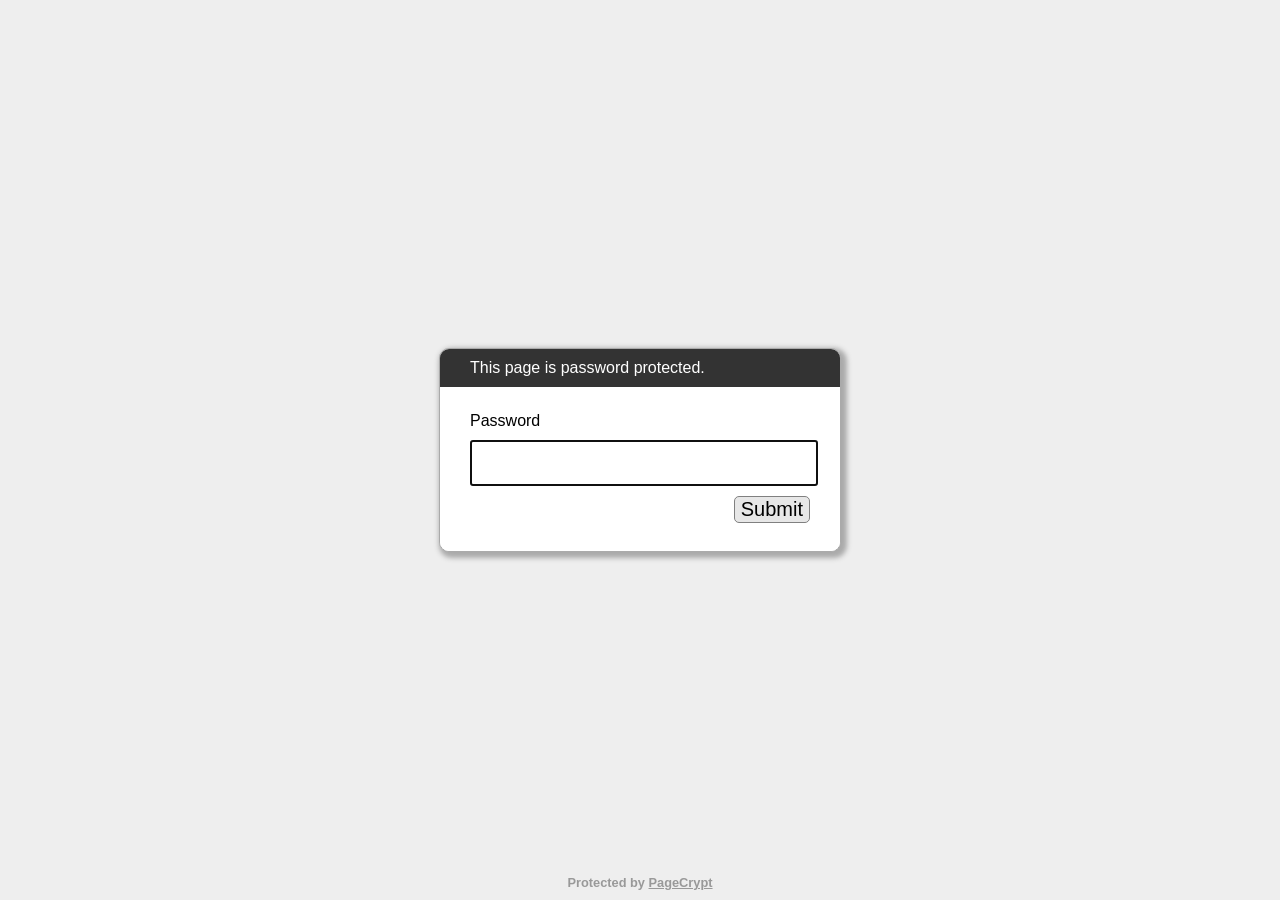
==== commit 5fe7ff94: "added password & encryption for security purposes" ====
--- a/index.html
+++ b/index.html
@@ -1,614 +1,299 @@
-<!doctype html>
+﻿<!DOCTYPE html>
 <html lang="en">
-    <head>
-        <meta charset="UTF-8">
-        <title>Kunni Clan Event Gallery</title>
-        <meta name="viewport" content="width=device-width, initial-scale=1.0">
-        <link rel="shortcut icon" type="image/jpeg" href="img/icon.jpg">
-        <link rel="stylesheet" href="style.css">
-        <script src="script.js" defer></script>
-
-        <meta property="og:title" content="Kunni Clan Event Gallery">
-        <meta property="og:description" content="Fill up this website full of memorable pictures of our family!">
-        <meta property="og:image" content="https://jussselenite.github.io/KunniClanFamDay/img/logo/for%20diana-02.png">
-        <meta property="og:url" content="https://jussselenite.github.io/KunniClanFamDay/">
-        <meta property="og:type" content="website">
-
-        <meta name="twitter:card" content="summary_large_image">
-        <meta name="twitter:title" content="Kunni Clan Event Gallery">
-        <meta name="twitter:description" content="Fill up this website full of memorable pictures of our family!">
-        <meta name="twitter:image" content="https://jussselenite.github.io/KunniClanFamDay/img/logo/for%20diana-02.png">
-    </head>
-    <body>
-        <div class="header">
-            <h1>KUNNI CLAN EVENT GALLERY</h1>
-            <h5><i>Fill up this website full of memorable pictures of our family! Contact Diana for adding the pics :></i></h5>
-            <hr>
-        </div>
-
-        <!-- SUPER HEADER: FAMILY DAY 2026 -->
-        <section class="super-header-group">
-            <div class="center-content">
-                <img src="img/logo/for diana-02.png" alt="Family Day 2026 Banner" class="section-banner">            
-            </div>
-            
-            <br>
-
-            <h2>31ST JULY 2026</h2>
-            <h5><i>1st Day</i></h5>
-            
-            <div class="row">
-                <div class="column">
-                    <img src="img/3107/3107001.jpeg" class="clickable-img" title="ELShape" alt="1stday" data-desc="Pintu masuk villa Family Day">
-                    <img src="img/3107/3107006.jpeg" class="clickable-img" title="Mamajue and Papazul" alt="1stday" data-desc="Senyum letihhhh">
-                    <div class="video-container clickable-vid" data-video="img/3107/3107010v.mp4" data-desc="Showcasing swimming pool">
-                        <video src="img/3107/3107010v.mp4#t=0.5" preload="metadata"></video>
-                        <div class="play-icon">&#9658;</div>
-                    </div>
-                    <img src="img/3107/3107008.jpeg" class="clickable-img" title="Hadiah display" alt="1stday" data-desc="Hadiah semua sudah tersusun di sini">
-
-                </div>
-                <div class="column">
-                    <img src="img/3107/3107002.jpeg" class="clickable-img" title="Breakfast!!" alt="1stday" data-desc="Breakfast by Melah Catering">
-                    <img src="img/3107/3107004.jpeg" class="clickable-img" title="Ummi selfie" alt="1stday" data-desc="Breakfast in dining hall">
-                    <div class="video-container clickable-vid" data-video="img/3107/3107011v.mp4" data-desc="The main villa">
-                        <video src="img/3107/3107011v.mp4#t=0.5" preload="metadata"></video>
-                        <div class="play-icon">&#9658;</div>
-                    </div>
-                    <img src="img/3107/3107009.jpeg" class="clickable-img" title="Panoramaa" alt="1stday" data-desc="Besa betul umah nih">
-                </div>
-                <div class="column">
-                    <img src="img/3107/3107003.jpeg" class="clickable-img" title="Breakfast!!" alt="1stday" data-desc="Breakfast by Melah Catering">
-                    <img src="img/3107/3107005.jpeg" class="clickable-img" title="Swimming pool" alt="1stday" data-desc="Swimming pool di ELShape">
-                    <div class="video-container clickable-vid" data-video="img/3107/3107013v.mp4" data-desc="The living room in other villa">
-                        <video src="img/3107/3107013v.mp4#t=0.5" preload="metadata"></video>
-                        <div class="play-icon">&#9658;</div>
-                    </div>
-
-                </div>  
-                <div class="column">
-                    <div class="video-container clickable-vid" data-video="img/3107/3107012v.mp4" data-desc="Breakfast at display">
-                        <video src="img/3107/3107012v.mp4#t=0.5" preload="metadata"></video>
-                        <div class="play-icon">&#9658;</div>
-                    </div>
-                    <img src="img/3107/3107007.jpeg" class="clickable-img" title="Swimming pool" alt="1stday" data-desc="Swimming pool di ELShape!!">
-                    <div class="video-container clickable-vid" data-video="img/3107/3107014v.mp4" data-desc="View of the other villa from balcony">
-                        <video src="img/3107/3107014v.mp4#t=0.5" preload="metadata"></video>
-                        <div class="play-icon">&#9658;</div>
+  <head>
+    <meta charset="utf-8">
+    <meta name="viewport" content="width=device-width, initial-scale=1">
+    <meta name="robots" content="noindex, nofollow">
+    <title>Password Protected Page</title>
+    <style>
+        html, body {
+            margin: 0;
+            width: 100%;
+            height: 100%;
+            font-family: Arial, Helvetica, sans-serif;
+        }
+        #dialogText {
+            color: white;
+            background-color: #333333;
+        }
+        
+        #dialogWrap {
+            position: absolute;
+            top: 0;
+            left: 0;
+            width: 100%;
+            height: 100%;
+            display: table;
+            background-color: #EEEEEE;
+        }
+        
+        #dialogWrapCell {
+            display: table-cell;
+            text-align: center;
+            vertical-align: middle;
+        }
+        
+        #mainDialog {
+            max-width: 400px;
+            margin: 5px;
+            border: solid #AAAAAA 1px;
+            border-radius: 10px;
+            box-shadow: 3px 3px 5px 3px #AAAAAA;
+            margin-left: auto;
+            margin-right: auto;
+            background-color: #FFFFFF;
+            overflow: hidden;
+            text-align: left;
+        }
+        #mainDialog > * {
+            padding: 10px 30px;
+        }
+        #passArea {
+            padding: 20px 30px;
+            background-color: white;
+        }
+        #passArea > * {
+            margin: 5px auto;
+        }
+        #pass {
+            width: 100%;
+            height: 40px;
+            font-size: 30px;
+        }
+        
+        #messageWrapper {
+            float: left;
+            vertical-align: middle;
+            line-height: 30px;
+        }
+        
+        .notifyText {
+            display: none;
+        }
+        
+        #invalidPass {
+            color: red;
+        }
+        
+        #success {
+            color: green;
+        }
+        
+        #submitPass {
+            font-size: 20px;
+            border-radius: 5px;
+            background-color: #E7E7E7;
+            border: solid gray 1px;
+            float: right;
+            cursor: pointer;
+        }
+        #contentFrame {
+            position: absolute;
+            top: 0;
+            left: 0;
+            width: 100%;
+            height: 100%;
+        }
+        #attribution {
+            position: absolute;
+            bottom: 0;
+            left: 0;
+            right: 0;
+            text-align: center;
+            padding: 10px;
+            font-weight: bold;
+            font-size: 0.8em;
+        }
+        #attribution, #attribution a {
+            color: #999;
+        }
+        .error {
+            display: none;
+            color: red;
+        }
+    </style>
+  </head>
+  <body>
+    <iframe id="contentFrame" frameBorder="0" allowfullscreen></iframe>
+    <div id="dialogWrap">
+        <div id="dialogWrapCell">
+            <div id="mainDialog">
+                <div id="dialogText">This page is password protected.</div>
+                <div id="passArea">
+                    <p id="passwordPrompt">Password</p>
+                    <input id="pass" type="password" name="pass" autofocus>
+                    <div>
+                        <span id="messageWrapper">
+                            <span id="invalidPass" class="error">Sorry, please try again.</span>
+                            <span id="trycatcherror" class="error">Sorry, something went wrong.</span>
+                            <span id="success" class="notifyText">Success!</span>
+                            &nbsp;
+                        </span>
+                        <button id="submitPass" type="button">Submit</button>
+                        <div style="clear: both;"></div>
                     </div>
                 </div>
-            </div>
-
-            <hr>
-
-            <h2>1ST AUGUST 2026</h2>
-            <h5><i>2nd Day</i></h5>
-            
-            <h2>1ST AUGUST 2026</h2>
-            <h5><i>2nd Day</i></h5>
-            
-            <div class="row">
-                <div class="column">
-                    <div class="video-container clickable-vid" data-video="img/0108/0108099v.mp4" data-desc="Ni je sempat terakam sebelum camera off 🤣">
-                        <video src="img/0108/0108099v.mp4#t=0.5" preload="metadata"></video>
-                        <div class="play-icon">&#9658;</div>
-                    </div>
-			
-                    <img src="img/0108/0108138.jpeg" class="clickable-img" title="Morning food" alt="2ndDay" data-desc="Makanan menawan">
-                    <img src="img/0108/0108140.jpeg" class="clickable-img" title="Morning food" alt="2ndDay" data-desc="Toaster and the gang">
-                    <div class="video-container clickable-vid" data-video="img/0108/0108139v.mp4" data-desc="'Makanan dah sampai ya kak'">
-                        <video src="img/0108/0108139v.mp4#t=0.5" preload="metadata"></video>
-                        <div class="play-icon">&#9658;</div>
-                    </div>
-			        <img src="img/0108/0108003.jpeg" class="clickable-img" title="Memakan" alt="2ndDay" data-desc="Penampakan 2 anak buah bersama Uncle Iyeh makan bersama">
-                    <img src="img/0108/0108009.jpeg" class="clickable-img" title="Memakan" alt="2ndDay" data-desc="Smileeee">
-                    <img src="img/0108/0108007.jpeg" class="clickable-img" title="Breakfast awal lu" alt="2ndDay" data-desc="Breakfast tepi pool, sebab tiada pantai">
-                    <img src="img/0108/0108001.jpeg" class="clickable-img" title="Living Room" alt="2ndDay" data-desc="Cantik betul umah nih">
-                    <img src="img/0108/0108005.jpeg" class="clickable-img" title="Enjoying Breakky" alt="2ndDay" data-desc="Smile!!">
-                    <img src="img/0108/0108018.jpeg" class="clickable-img" title="Enjoying Breakky" alt="2ndDay" data-desc="Aunty Juejue ate before Zumba">
-                    <img src="img/0108/0108039.jpeg" class="clickable-img" title="Lily Pose!" alt="2ndDay" data-desc="Lily berzumbaa">
-                    <img src="img/0108/0108040.jpeg" class="clickable-img" title="Lily Pose!" alt="2ndDay" data-desc="Lily berzumbaa">
-                    <img src="img/0108/0108038.jpeg" class="clickable-img" title="Lily Pose!" alt="2ndDay" data-desc="Lily berzumbaa">
-                    <img src="img/0108/0108013.jpeg" class="clickable-img" title="Cempedak & 2nd breakfast" alt="2ndDay" data-desc="Papazul handles cempedak">
-                    <img src="img/0108/0108019.jpeg" class="clickable-img" title="Cempedak & 2nd breakfast" alt="2ndDay" data-desc="4 anak dara kurang bersedia tapi berseri gak">
-		            <img src="img/0108/0108012.jpeg" class="clickable-img" title="Cempedak & 2nd breakfast" alt="2ndDay" data-desc="5 anak dara kelihatan jelita">
-                    <img src="img/0108/0108002.jpeg" class="clickable-img" title="Breakfast!!" alt="2ndDay" data-desc="Makanan menyelerakan!">
-                    <img src="img/0108/0108006.jpeg" class="clickable-img" title="Memakan" alt="2ndDay" data-desc="Mamajue menyuap cucunya">
-                    <img src="img/0108/0108017.jpeg" class="clickable-img" title="Memakan" alt="2ndDay" data-desc="✌️">
-                    <img src="img/0108/0108014.jpeg" class="clickable-img" title="Cempedak & 2nd breakfast" alt="2ndDay" data-desc="papazul tackles cempedak">
-                    <img src="img/0108/0108004.jpeg" class="clickable-img" title="Memakan" alt="2ndDay" data-desc="Ikraam and Uncle Iyeh enjoying breakfast">
-                    <img src="img/0108/0108008.jpeg" class="clickable-img" title="Memakan" alt="2ndDay" data-desc="Alesha enjoys hash brown">
-                    <img src="img/0108/0108016.jpeg" class="clickable-img" title="Cempedak & 2nd breakfast" alt="2ndDay" data-desc="Cempedak from pokok from Langat!!! Lazattt">
-                    <img src="img/0108/0108015.jpeg" class="clickable-img" title="Cempedak & 2nd breakfast" alt="2ndDay" data-desc="Ikraam posing in breakfast (cehwah)">  
-
+                <div id="securecontext" class="error">
+                    <p>
+                        Sorry, but password protection only works over a secure connection. Please load this page via HTTPS.
+                    </p>
                 </div>
-                <div class="column">
-			        <img src="img/0108/0108022.jpeg" class="clickable-img" title="Morning Activities" alt="2ndDay" data-desc="Hadiah menawan sedang tersusun">
-                    <img src="img/0108/0108041.jpeg" class="clickable-img" title="Morning Activities" alt="2ndDay" data-desc="Anak-anak muda sambung menikmati mandi kolam">
-                    <div class="video-container clickable-vid" data-video="img/0108/0108118v.mp4" data-desc="Lompat tinggi-tinggi!">
-                        <video src="img/0108/0108118v.mp4#t=0.5" preload="metadata"></video>
-                        <div class="play-icon">&#9658;</div>
-                    </div>
-		            <div class="video-container clickable-vid" data-video="img/0108/0108107v.mp4" data-desc="Culin dah prektissssss lagu malam niiii">
-                        <video src="img/0108/0108107v.mp4#t=0.5" preload="metadata"></video>
-                        <div class="play-icon">&#9658;</div>
-                    </div>
-
-                    <img src="img/0108/0108023.jpeg" class="clickable-img" title="Morning Activities" alt="2ndDay" data-desc="Uncle & Aunty berehat">
-                    <img src="img/0108/0108033.jpeg" class="clickable-img" title="Morning Activities" alt="2ndDay" data-desc="Abang Long memantau anak-anak">
-                    <img src="img/0108/0108054.jpeg" class="clickable-img" title="Morning Activities" alt="2ndDay" data-desc="Anak-anak muda sambung menikmati mandi kolam">
-                    <img src="img/0108/0108011.jpeg" class="clickable-img" title="Morning Activities" alt="2ndDay" data-desc="Mamajue nak siap susunkan hadiah!">
-                    <img src="img/0108/0108020.jpeg" class="clickable-img" title="Morning Activities" alt="2ndDay" data-desc="Mamajue susunkan gifts for exchange">
-                    <img src="img/0108/0108031.jpeg" class="clickable-img" title="Morning Activities" alt="2ndDay" data-desc="Main kolammm">
-                    <img src="img/0108/0108042.jpeg" class="clickable-img" title="Morning Activities" alt="2ndDay" data-desc="Anak-anak muda sambung menikmati mandi kolam">
-		            <img src="img/0108/0108021.jpeg" class="clickable-img" title="Morning Activities" alt="2ndDay" data-desc="Uncle & Aunty berehat">
-                    <img src="img/0108/0108032.jpeg" class="clickable-img" title="Morning Activities" alt="2ndDay" data-desc="Main bola di kolamm">
-                    <img src="img/0108/0108044.jpeg" class="clickable-img" title="Morning Activities" alt="2ndDay" data-desc="Anak-anak muda sambung menikmati mandi kolam">
-                    
-                    <div class="video-container clickable-vid" data-video="img/0108/0108137v.mp4" data-desc="Wow Ikraam nyanyiiiiii">
-                        <video src="img/0108/0108137v.mp4#t=0.5" preload="metadata"></video>
-                        <div class="play-icon">&#9658;</div>
-                    </div>
-		            <div class="video-container clickable-vid" data-video="img/0108/0108108v.mp4" data-desc="Uncle Iyeh prektis karok bersama">
-                        <video src="img/0108/0108108v.mp4#t=0.5" preload="metadata"></video>
-                        <div class="play-icon">&#9658;</div>
-                    </div>    
-
-                </div>  
-                <div class="column">
-                    <img src="img/0108/0108043.jpeg" class="clickable-img" title="Evening Activities" alt="2ndDay" data-desc="Four-cousin carrom standoff">
-                    <img src="img/0108/0108028.jpeg" class="clickable-img" title="Evening Activities" alt="2ndDay" data-desc="Nervous ke tu kena cucuk?">
-                    <img src="img/0108/0108024.jpeg" class="clickable-img" title="Evening Activities" alt="2ndDay" data-desc="ada gayaaa">
-                    <img src="img/0108/0108037.jpeg" class="clickable-img" title="Evening Activities" alt="2ndDay" data-desc="Youngest dam haji champion">
-                    <img src="img/0108/0108027.jpeg" class="clickable-img" title="Evening Activities" alt="2ndDay" data-desc="Nikmatilah glutathione sumbangan Abang Long & Kak Aliyah!">
-		            <img src="img/0108/0108036.jpeg" class="clickable-img" title="Evening Activities" alt="2ndDay" data-desc="Menikmati glutathione">
-                    <img src="img/0108/0108026.jpeg" class="clickable-img" title="Evening Activities" alt="2ndDay" data-desc="Dam haji sambil tunggu turn glutathione">
-		            <img src="img/0108/0108029.jpeg" class="clickable-img" title="Evening Activities" alt="2ndDay" data-desc="Dam haji standoff!">
-                    <img src="img/0108/0108025.jpeg" class="clickable-img" title="Evening Activities" alt="2ndDay" data-desc="Most intense dam haji battle">
-
-		    
-                    <div class="video-container clickable-vid" data-video="img/0108/0108102v.mp4" data-desc="12-9">
-                        <video src="img/0108/0108102v.mp4#t=0.5" preload="metadata"></video>
-                        <div class="play-icon">&#9658;</div>
-                    </div>
-                    
-                    <div class="video-container clickable-vid" data-video="img/0108/0108101v.mp4" data-desc="Culin the coach">
-                        <video src="img/0108/0108101v.mp4#t=0.5" preload="metadata"></video>
-                        <div class="play-icon">&#9658;</div>
-                    </div>
-                    <div class="video-container clickable-vid" data-video="img/0108/0108136v.mp4" data-desc="More handball footage">
-                        <video src="img/0108/0108136v.mp4#t=0.5" preload="metadata"></video>
-                        <div class="play-icon">&#9658;</div>
-                    </div>
-                    <div class="video-container clickable-vid" data-video="img/0108/0108117v.mp4" data-desc="Lompat laju-laju!!">
-                        <video src="img/0108/0108117v.mp4#t=0.5" preload="metadata"></video>
-                        <div class="play-icon">&#9658;</div>
-                    </div>
-                    
-                    <div class="video-container clickable-vid" data-video="img/0108/0108103v.mp4" data-desc="10-8">
-                        <video src="img/0108/0108103v.mp4#t=0.5" preload="metadata"></video>
-                        <div class="play-icon">&#9658;</div>
-                    </div>
-                    <div class="video-container clickable-vid" data-video="img/0108/0108106v.mp4" data-desc="Handball resumes...">
-                        <video src="img/0108/0108106v.mp4#t=0.5" preload="metadata"></video>
-                        <div class="play-icon">&#9658;</div>
-                    </div>
-		            <div class="video-container clickable-vid" data-video="img/0108/0108104v.mp4" data-desc="Skor 8-9">
-                        <video src="img/0108/0108104v.mp4#t=0.5" preload="metadata"></video>
-                        <div class="play-icon">&#9658;</div>
-                    </div>
-                    <div class="video-container clickable-vid" data-video="img/0108/0108105v.mp4" data-desc="Handball activities">
-                        <video src="img/0108/0108105v.mp4#t=0.5" preload="metadata"></video>
-                        <div class="play-icon">&#9658;</div>
-                    </div>
-
-                </div>
-                <div class="column">
-                    <div class="video-container clickable-vid" data-video="img/0108/0108110v.mp4" data-desc="3rd match">
-                        <video src="img/0108/0108110v.mp4#t=0.5" preload="metadata"></video>
-                        <div class="play-icon">&#9658;</div>
-                    </div>
-                    <div class="video-container clickable-vid" data-video="img/0108/0108114v.mp4" data-desc="Seri9 vs Seastars ✨">
-                        <video src="img/0108/0108114v.mp4#t=0.5" preload="metadata"></video>
-                        <div class="play-icon">&#9658;</div>
-                    </div>
-		            <div class="video-container clickable-vid" data-video="img/0108/0108109v.mp4" data-desc="2nd match">
-                        <video src="img/0108/0108109v.mp4#t=0.5" preload="metadata"></video>
-                        <div class="play-icon">&#9658;</div>
-                    </div>
-                    <div class="video-container clickable-vid" data-video="img/0108/0108113v.mp4" data-desc="sengit sengit">
-                        <video src="img/0108/0108113v.mp4#t=0.5" preload="metadata"></video>
-                        <div class="play-icon">&#9658;</div>
-                    </div>
-			        <div class="video-container clickable-vid" data-video="img/0108/0108100v.mp4" data-desc="Sedang berlangsung~">
-                        <video src="img/0108/0108100v.mp4#t=0.5" preload="metadata"></video>
-                        <div class="play-icon">&#9658;</div>
-                    </div>
-                    <div class="video-container clickable-vid" data-video="img/0108/0108112v.mp4" data-desc="half time showww">
-                        <video src="img/0108/0108112v.mp4#t=0.5" preload="metadata"></video>
-                        <div class="play-icon">&#9658;</div>
-                    </div>
-                    <div class="video-container clickable-vid" data-video="img/0108/0108116v.mp4" data-desc="Soraya vs ainie">
-                        <video src="img/0108/0108116v.mp4#t=0.5" preload="metadata"></video>
-                        <div class="play-icon">&#9658;</div>
-                    </div>
-		                <div class="video-container clickable-vid" data-video="img/0108/0108111v.mp4" data-desc="sengit">
-                        <video src="img/0108/0108111v.mp4#t=0.5" preload="metadata"></video>
-                        <div class="play-icon">&#9658;</div>
-                    </div>
-                    <div class="video-container clickable-vid" data-video="img/0108/0108115v.mp4" data-desc="Wooo culin vs aini">
-                        <video src="img/0108/0108115v.mp4#t=0.5" preload="metadata"></video>
-                        <div class="play-icon">&#9658;</div>
-                    </div>
-                    <img src="img/0108/0108098.jpeg" class="clickable-img" title="Night activities" alt="2ndDay" data-desc="Gift exchange!!">
-                    <img src="img/0108/0108055.jpeg" class="clickable-img" title="Night activities" alt="2ndDay" data-desc="Gift exchange!!">
-                    <img src="img/0108/0108061.jpeg" class="clickable-img" title="Night activities" alt="2ndDay" data-desc="Gift exchange!!">
-                    <img src="img/0108/0108066.jpeg" class="clickable-img" title="Night activities" alt="2ndDay" data-desc="Gift exchange!!">
-                    <img src="img/0108/0108073.jpeg" class="clickable-img" title="Night activities" alt="2ndDay" data-desc="Gift exchange!!">
-                    <img src="img/0108/0108081.jpeg" class="clickable-img" title="Night activities" alt="2ndDay" data-desc="Gift exchange!!">
-                    <img src="img/0108/0108087.jpeg" class="clickable-img" title="Night activities" alt="2ndDay" data-desc="Gift exchange!!">
-                    <img src="img/0108/0108095.jpeg" class="clickable-img" title="Night activities" alt="2ndDay" data-desc="Gift exchange!!">
-		            <img src="img/0108/0108068.jpeg" class="clickable-img" title="Night activities" alt="2ndDay" data-desc="Gift exchange!!">
-                    <img src="img/0108/0108050.jpeg" class="clickable-img" title="Night activities" alt="2ndDay" data-desc="Gift exchange!!">
-                    <img src="img/0108/0108056.jpeg" class="clickable-img" title="Night activities" alt="2ndDay" data-desc="Gift exchange!!">
-                    <img src="img/0108/0108062.jpeg" class="clickable-img" title="Night activities" alt="2ndDay" data-desc="Gift exchange!!">
-                    <img src="img/0108/0108067.jpeg" class="clickable-img" title="Night activities" alt="2ndDay" data-desc="Gift exchange!!">
-                    <img src="img/0108/0108076.jpeg" class="clickable-img" title="Night activities" alt="2ndDay" data-desc="Gift exchange!!">
-                    <img src="img/0108/0108093.jpeg" class="clickable-img" title="Night activities" alt="2ndDay" data-desc="Gift exchange!!">
-			        <img src="img/0108/0108035.jpeg" class="clickable-img" title="Night activities" alt="2ndDay" data-desc="Gift exchange!!">
-                    <img src="img/0108/0108097.jpeg" class="clickable-img" title="Night activities" alt="2ndDay" data-desc="Gift exchange!!">
-                    <img src="img/0108/0108053.jpeg" class="clickable-img" title="Night activities" alt="2ndDay" data-desc="Gift exchange!!">
-                    <img src="img/0108/0108058.jpeg" class="clickable-img" title="Night activities" alt="2ndDay" data-desc="Gift exchange!!">
-                    <img src="img/0108/0108065.jpeg" class="clickable-img" title="Night activities" alt="2ndDay" data-desc="Gift exchange!!">
-                    <img src="img/0108/0108071.jpeg" class="clickable-img" title="Night activities" alt="2ndDay" data-desc="Gift exchange!!">
-                    <img src="img/0108/0108078.jpeg" class="clickable-img" title="Night activities" alt="2ndDay" data-desc="Gift exchange!!">
-                    <img src="img/0108/0108084.jpeg" class="clickable-img" title="Night activities" alt="2ndDay" data-desc="Gift exchange!!">
-                    <img src="img/0108/0108091.jpeg" class="clickable-img" title="Night activities" alt="2ndDay" data-desc="Gift exchange!!">
-		            <img src="img/0108/0108034.jpeg" class="clickable-img" title="Night activities" alt="2ndDay" data-desc="Gift exchange!!">
-                    <img src="img/0108/0108048.jpeg" class="clickable-img" title="Night activities" alt="2ndDay" data-desc="Gift exchange!!">
-                    <img src="img/0108/0108051.jpeg" class="clickable-img" title="Night activities" alt="2ndDay" data-desc="Gift exchange!!">
-                    <img src="img/0108/0108057.jpeg" class="clickable-img" title="Night activities" alt="2ndDay" data-desc="Gift exchange!!">
-                    <img src="img/0108/0108063.jpeg" class="clickable-img" title="Night activities" alt="2ndDay" data-desc="Gift exchange!!">
-                    <img src="img/0108/0108069.jpeg" class="clickable-img" title="Night activities" alt="2ndDay" data-desc="Gift exchange!!">
-                    <img src="img/0108/0108077.jpeg" class="clickable-img" title="Night activities" alt="2ndDay" data-desc="Gift exchange!!">
-                    <img src="img/0108/0108089.jpeg" class="clickable-img" title="Night activities" alt="2ndDay" data-desc="Gift exchange!!">
-                    <img src="img/0108/0108092.jpeg" class="clickable-img" title="Night activities" alt="2ndDay" data-desc="Gift exchange!!">
-                    <img src="img/0108/0108124.jpeg" class="clickable-img" title="Night activities" alt="2ndDay" data-desc="Picture of Everyone!!">
-                    <img src="img/0108/0108125.jpeg" class="clickable-img" title="Night activities" alt="2ndDay" data-desc="Picture of Everyone!!">
-                    <img src="img/0108/0108134.jpeg" class="clickable-img" title="Night activities" alt="2ndDay" data-desc="Picture of Everyone!!">
-                    <img src="img/0108/0108121.jpeg" class="clickable-img" title="Night activities" alt="2ndDay" data-desc="Picture of Everyone!!">
-                    <img src="img/0108/0108126.jpeg" class="clickable-img" title="Night activities" alt="2ndDay" data-desc="Picture of Everyone!!">
-                    <img src="img/0108/0108130.jpeg" class="clickable-img" title="Night activities" alt="2ndDay" data-desc="Picture of Everyone!!">
-                    <img src="img/0108/0108128.jpeg" class="clickable-img" title="Night activities" alt="2ndDay" data-desc="Picture of Everyone!!">
-                    <img src="img/0108/0108131.jpeg" class="clickable-img" title="Night activities" alt="2ndDay" data-desc="Picture of Everyone!!">
-                    <img src="img/0108/0108119.jpeg" class="clickable-img" title="Night activities" alt="2ndDay" data-desc="Picture of Everyone!!">
-                    <img src="img/0108/0108120.jpeg" class="clickable-img" title="Night activities" alt="2ndDay" data-desc="Picture of Everyone!!">
-                    <img src="img/0108/0108127.jpeg" class="clickable-img" title="Night activities" alt="2ndDay" data-desc="Picture of Everyone!!">
-                    <div class="video-container clickable-vid" data-video="img/0108/0108135v.mp4" data-desc="Video of Everyone!!!">
-                        <video src="img/0108/0108135v.mp4#t=0.5" preload="metadata"></video>
-                        <div class="play-icon">&#9658;</div>
-                    </div>
-
+                <div id="nocrypto" class="error">
+                    <p>
+                        Your web browser appears to be outdated. Please visit this page using a modern browser.
+                    </p>
                 </div>
             </div>
-
-            <hr>
-
-            <h2>2ND AUGUST 2026</h2>
-            <h5><i>3rd Day</i></h5>
+        </div>
+    </div>
+    <div id="attribution">
+        Protected by <a href="https://pagecrypt.lupine.dev/">PageCrypt</a>
+    </div>
+    <script>
+    (function() {
+
+        var pl = "AR2KdnwwvcVeCLO6K21zcv2BrmHnFqI8hJwcmpXR8f8zSbWZMNYl1iNjobNtwS+Kqj6bMz1E1iPS/Aker55VVOvoGvjx3WRLIhiqPwNwfZfs5rfVv6EY0BeHbedna483SzscjyNUpyXtfsJif7KYFqAXokx5NuaYoLCsuyVf/bg6pWy5AZtfnank8TLDRl5sGTYJ7JeIPglUX6DkI6/i8v+M2slN1W9xqvr1gUzAWy97pDYFnKIRP+CoFwomE36aDwAmCe9u1xDEKRfB/06w+cQaDofmAyOrUmkC5tvvrIKmlctRYUdzsOy8HZyw2qA8josG5ykhi68mScyicGJzNku+9aILSj0Ks/[base64]/SLqAAZg2OcNrP+dPV0EGhrMsr6Fhk78tLIPIqtM/dfUJAuBvKREHyAymEDx6wVmZ/+sQMqf0dAi3+ULzikvhU5zkoUi13LaY2XcIcVxtZg1SkpI1iYWJ7TMo3yXAvMJ04Ee8C3jAWhqc22JEPfVDO5z21DQlreIu15A5V2msfQOGK85Zc3fRVylYLDHhNTf2b8dWN7hqkhF8WSao4qpmul2Oc2F1wUc+ui5HFlgrrc8H7RaaZ5eYyN/358sxwCEbOnJt/zii0zqRBRyJCrVJ7878KjVkvjpDyVxJglH0kh5y5A6YubVxLZ8/QMx/At38g5Hj3WhVv0imhlbN1DxuUQ5GMn17VZg0qQPPW/wk7mQnzO0/9AKYf2IoQuuieYvXx6c11EqxN9SNBuDQWmH3AggRn1mI+BlvYYnXhJDjKtvZgJSckfdLV5/vbtkdmjnX3ZmP2WaVJCpACGF2QG33sjCvYXFpjShK9JKuOROdBfW3woTRErPC1ZaNVjsi/[base64]/vg6oozfXi36vgMkYXKMM6ywJXE4PdSxGAyhHJn4n0Q9FBoZGNGxIg87t+nmsy02574g7SaWT/u+GPN/C097jvcnG8eQWRe2RYLl1E5yKxBjCeLiemNht97PFkb9nqYiaVmpdt89q3ESgi/TqZxyu4UmWToXnYeKc0+W8+UgrZdoU4OQnAGfRMCk0JoxKyv4ZSkMqGZIVFQfgPLn8VgvCXz2rfX8j/OS8ZqbrxIrw9qD6gBUUMUVTNc4+xmTy41tMYShpVAOCaX6S1HdH7iXQ+5MKbwQQJZW3aKrgxeK1gT2h6PuAj/qLih1GXViQ07WCiFQZ2M0HL+6S9Na9KQ0txbeAZ7VxNUmZLcVV1+gBv6B6t1qw69rxbBTkEkBgHR+2Aj2+UikEW156mDSHk7Rtk/[base64]/jEIrvR39ysQez2zDLoG0QC2oFA60Wmd1yoUrN/lz5ce5Ffzk3cNlCOfdo0lfz1ncKxTlkmXQjsZ6H45RqCA6ktXoYJ0S5Bf6379d/GpIl7dId6bV+94G3JoauPwhQGE78EkStSNgwgo56nj8Qi95ZCA6XKWj+/JVOBjllUtsri8kf1Hw8FK/27nnc44Y0t7vvtqbv4EJmmrDCPjNkUruO94PHsiFjZ+HTTDr/keJarmkI9Ueo7oUAUmJW4d0gZhNe1QOzYiiuA5nkF1D7hyCXj660WQ0WYZgNx1mPbYqtKt0pOs8/sjJN4PdDAGMLb47gf7D3aMvDK7BGIUQjdUyLa/xhNeLHSPuYOv1NanKFHpiW4Ju0zch+w3cjkwJs6zxkqaxToOZsWgAFNtQLb/8+EEDp+ZIDaFJEtVLt5vpZJbJ6YUbcPMntMtmSsBkDIXvT4lLUxEdE7yF97Vh47Z5ANlq5FqvullQVEhWuELHC9n1IGoB9aA9D0pUNdyGBIzyU6/CkHueuE+qiJH36tQ4A/0xw/kJvJgqQ3M3JHDENGh1K4cGMCo+IIQc8uHnJCjsijCCYg1zRtiD2t/+H7ET/BmswoK6r9LSJQRvJp/G0Snj5W5kHSZdeYWS2WOwY9zLIh6OQ05p1fBRkRXkJ6sZ/C2QSnywjkKp5JNA2o9dXLmjNfPkshgR6Uug/wIy7XINDRppEAxtl0MuJDU4qZbys6tWxyhexanG4G1ayiN96OOkKKF3PX3Q6w9ZC0sQE5JVjbOSfyKeLvrt84X7uFMisZCv0lWLlFGLxXBKa59d/SttfDEi7DvP8Zno/22OVqcFrBDA1z980e302KoPojxHqewNq5twWl9EzhC1klK0gNQJM7kTY2fEDYS/8hjWcyhsO+gB9bTJqgAeBCc4ZrFvVVZ0BNrQboLOYEWZ9Yvnn1SlOD4KaIoRJIqj92N5Wffrq9+6n/rSrJLjzPVtXseu+89yTr9MXyuQD7F1RCvDg8IEpd3wZOJnaIUtk5BqmOX1/0xqEtBGDE0pAYqtyq75XOA4HNaQ6zTRh4F/VVYjUrc++TbcUv5/v1qdUptTz6aVqjEFmKFKOjFKIZLlVb792TTHFC1mkMSY6tt+j9mMVhDrG+5GuqaagbmbdIGtEjc8HPMQ69tKWLvTjmMigGLragqSaXpM+7xd8TEdfgtWp9i0AZ/rJYp1lKGSraZTcgt3MA+hfHAcYdK6sjePhFuiM3vjFo4qlX5zhCtJL8ABRspif4ES2fjbidU/DDBsrVXmFBOXGN97mq8OVWpvHM8r3XRTc8AnI5Ln41DpBfaJUGj2PgdbIccszpBGYtW2q6oj7jhUkEVOpfi1Pgmq+W6aryQE8KQlJQGEVAKZ4Oj/Bh/s3BZBxpEFA9ko31XTQ5Kw0geiJfZHt8mKbDo34CmF66G0+QeA9/+DXj9O+EY4+06+4/luK+peWmTjvjc6SXs/L+iA1sjEZx/loRuxKZmAzIY/CuzH1Teq6uHuBGRTvlFNFk5LqJESz+D6DohntSojD7DyruqC8Ba7wZ8D4FCePHEukb8ylbL4o3JuD8NntUVjFJ7eSPq9kX1LWtHDdo9lFNTmcGENgyAecCW6aoAnLpe9OWg2UvXE/1wgIvtpj2b+OaRqEjaCJ+evU64uTI6yChrUY6GAhbId+taBxHn7wJ9ypl5DCjPx8TSBVc3lwkv2PiH+FwRgxBqRkWlNM4FVdCo5/SkbabGZtc1FfxA8l2GUC5m1B2lFZ2JQKt1hDPldpoWAGFNVG/RgMzkcgq0sp96Bwvfazt/Nn7xAifK/0eUF2XA7mbHc5KhjiTcW/6Y6z+EKgB5+uyb+ZWFqbcZg7XJVnbn2Md+Vvi73/vhrwkkeqrIrwiiQqAoN8yY+3h7TpKJBul1vAVluoVxwv2mr8Z/dbAaxfTQHoTt4ExkclsrnWSGiFqOQRGu86RLsNB6Hj1ejcrtHEbRdjAMmY9fcTNwYdtvF5/+HLOIMB5DlOt+8LxFEiVjPViPaMcE3/A5srk7g5zURB8BeEkmXRqV1Lwj1JPLmhMeR2JJnJZ3zgxJ82g1E0qaH9GJMPC83lCQ8HcI7zv/Jd5nFl/LZE3AX2BWMFFZat36ySpRb2EQ6jRJO2sfS5drgGCj3vSv5LHvuji/rekABPqYJSY9RFhXyfsUmcJyvT3H9iXW6TnLCtScI55vH5Dqa+Vg46XVjqJBDd/DYNWT3j3+YKrRofsK7j6fRDBtYu1VqmkXTtBLrbUnwDbIZ4vkESLSu8cedoI/nZFxPTpUrpUZdz11iUdeNi+HfnPeqPtXiWdZITW7qexH6+QiUKCy4GNRyRl1ythcafRDD1A0mcJbrnw1lga82+w1fmxPHlLAKTczRTqfEr/9ctMsnZsXKSBn0h6fgaUoEE8sFl1i0P7B5tcts7qnRMixPdev3MdRTYQIlH1Zad8VCtqy8a7B98TUZtmog5LQl8rC4koPlittKIXookZcYz4zgAyLnWcC2ZqpAJIoD4wKBvxUquFPoChGMxLKeedwkr7urkgW4uKDDi2yDWNpxRWngi6Rj9L+Qth6WIim/Hx6ok49nIvgyRZ9gV0lpPBYfmSFq1JGU43EctlKyEQAqY7/dsGW258maQkXeNwRSj0iW/vbHV9Gwgno8U5bagu+rlcEdc7Qhp3AzEhZ9JYAoE4YEl4h47to/+MgvVJyMC/xIvnGfSbImoMcy6fbmQULHpITwHzGq+h7ANhRZzofmdT0LG2c5jPf9ZGE2fHLi98OOuLAhTIT+ftSPiLL5MYbdDRehoYF6kNM4OLQhRFPwphtTlhknjg0FTO0/1AWW0SWPQL0ag4a7u1FXDJul1a4JIyhX95kkVY/irwaLpgBniPC4FkCGZxhFBjB6R7JsYBkUyzoJMZ9p8uCw56RhSfZ9UHtj9gXkudJC/OyEX0+I//uwstgdUxytbMgWZyV2mSyyKLW1sQvByR/bZGadGq3aGNTtwC/[base64]/1Gkq0SaM5P2RQTMq4L24s9BZaBNlOxuo7TY2CQeVlYzG/Pzj3KFU83okWkVkCFtbcPvLWYyayrUDViYcgHVBucLFzWg9PmKCRDYfZdjkLYpXdVFc6wPn6CX9fsRTbhx7lSSQkq++hAEwvDYqDrMqbUjABB9Zm69kCcYZK77FyRr9ADvkqtwje3GEVXmU38SoTNBf/OEjMviEqNdeIK4mw5PhkfbDOlrcz9jMYdpuIjIge+w5+4HgJdUjOmGoDrrVU/mJ4IHFBqi3YPzdr353XlKtMX3ywI/YYjKgusj9x7ujzTvKp3xUJqHr6ffpo3bRP5FcJuZWHzVLcTBkBuyaxpfDGDD3CXSBOU+4bvjKRISx14OIU7zA9RBMJHjVzbh9Cg5EDd96/EOIlH8DGdwEPR2X5PuBYi8IuXavqNaNmAlJLEyqIp21ptvlPOI7Yj0jcwytnv+g46vjMf5X7Vru150FrD2dBeo08a7Bpf977M0FSfyJ31FWKgiVLTHhWJYCt61iUlZdqYBbntChj8h8b7n6fT+2rE2hBD9TAnHhk4O+OaHMGwlsW3b2D7Nf3m0eAjrMrI0/jMTK+n1hGqQtTWwdomr59bB0HjBkbcUrpkjo8QWYekmuHnuUmoLb/XeXX3iN5U+0pMxyZ0QjmHcbDqVlYTMzmzJ+c6O31jbOVvcNSC+sMVVZGKVgYfLOpnpegGH0BQKAQ6lx4qF/7plrrPOz99qKKyLXrCNsjZ/cQ4dy7lA+SpIJcfkwJjd9cqzsvptv172YutjgBG09IwCQO//veUSAPVTv3m0zYeQlpsrBSsihPvNiBhDwZTTeE8RzyqpJ1eGRHHzvMd6e3pGbz36hBqUVqXnxitALRxA4UWI6rTQ8qMtHnuAXBignnJVnpy88P2hAWl/OBOk0FewMBs3g6jDkwoh7uW6Y93jZEwmeubdIGsSvewQ0k9bGT4nrs8iJZ5owuvug+t0LaDGA55JYeSIfNlUYT+ruWf2MJK9A1rl02lv/gW/zmrT3Gh/gY5sspOcqO1znq7ysQIVa/[base64]/5dztoUetTgVypcond9itcddMk9fjDBksKAOrjOQzB0XB3cPjsBYdeJymbkeDK4Us1DdMEteBxuaVvhvi/sDDqldXwgT0/HF9FaNnBGV9dJF0DEgzS9Ri1JC/g59bf9X6aCZClJFY6bkjzkkTAY5EUDAgeRgJPYKGveSl0ZgOrbF28TzkDij0dzKB6uS+gzHjPCqX/jqHyFg10XqSfbulAQWxDt4ibJwvglGTj77tTmlqrHk1p3bLAskoL4MAkyF7dVli9kIzRHNYSsgA9aVcdc1dNrDwUOesAbDUtH5FCNPOush9c30aV9/rYxtvC6/GD9rm4R59r4N7l2VvVOmxn6p/rWQeqlX5rhU1YD/qMpV4rclXr+eNGLwEXqy9/Vm/99uCsgB192SdYBHUDB5Du6s5Dsiy+ICLtiz5/2cMi7EnaN3Wmze89vw2BMPPkhrvdalvtr24FVem4gPUhkZE3IktLKwSRbZ8MLjto1PsoeXilUKBx/237pBTXAWHAa4fHobY9ZrR07VSX52cK8NzJ8WOYbvH76B/pCvEfm7glstXOFrst/wEq05Ya11A/TfQBLAYG4QmBT1gJnnq8ktGIsbZRJ7i8QvYPQ0q36PqgqWDMMB0Zy7Xb5voeHKA4fpQf6NTXxnnOHX0ggBP47pn3nivI6ho+Vkz/StqVo1Ld9qhz9nBvMRd7V7dBKtLcQ7BYiLRMiT6ElESELbmNIqi1qtpUsDHvWjFRINA/7KrtBdFYVt7E/KNeEJRvvbhBvcesuBVsjNM5JQe1YZ3jW7/Br914v4KC6yK9qT1oNlaTzT+3vqWMznbs57qtziky9HntmrN4AJaM/ewYLZ9KhBvmTEq4/7apRmGfVm3PesG/so3tau1qUfKzXfYUoxhYSFblEBP2qLW7YCJjTlkWorR8SXUQ2dCWyuQmqreTfl9ji/14NkQU7a4G+GDJJDYmjmS2cksKTML3FTP9kiDbumRFtr6wSb70dtoYc6w5k7UyHUAIkF+jO+VysXNdHi+MgUglIJv/[base64]/asZxwrkwj9B6xh4RBpdIT7kO4jPydnmmTHVkAi7FIhi1+K7Rgc2Gd8KQZ0ogN2XsJGZ4QbjpOspYSxKjs483HP7LdJ5BSSBV+g5pHm7VIy9x/GRgjFGZ3EzrWgw3+9cQRHpwkOFwf0iLdIXMCGUGvaqCisyIcaWyMpc7o5fneld/766gjIYBCoTOEtU/VMXnMKjle1I3JpSpCcpZ3gkdYx6V98hxgfdc8Ygut0AOZz8QetPIfFS8gdwNwDw2aU29SQF229Oh505YvFwVLK9nkX1a/CDTFVS78rU0esv0nz5MlHHEZb98cvKAvCbwQByF38SU3Hg13blU6bdN+GrryNX3HtlFCZCXbIMD9s5G9LVb9Gg8l4ImCtIKofLnip356hhQbonFX3xr4rG7Fn2R9nqU5ubs8i8tgsKNWlOcEjKEbP1ty+eq/S/[base64]/hMJD880hSvzBiUoLi1U0ctI8uuzRZW3L3qHDiEh86IcGc+8Oobcv/BJGmkHvLCU2Ra0r8ysneiowgYDtsXK4Fh1nJjwcFwEoCnrgVkqQEx3FloMKdiUamLHHPxKvIe6g+3uExq1cgrEiT3CGQsyR2to7Vcx9UMPcw2jRg4c1skG9J6JH5At4sJ5Je3bs1iWATPXMaTjnRW5ggG1iZjQd2jKOjEvV/lJzgm0QeUDgQf/gIJXaDiMdw0vEeEQWCidfwPOr7y0J+qUOlCibgFE3xIVBL9XUaqoLJH449uaXw5rNOjLTahQcLKPujJpyR0NhjeqX2l/KRUX2+Dkc/Uj5icm6dCebQEI5Yn/KtpJvkTkTkIWQNpN49bdrviEW4n4cr8MhG6gWYvTzhaV6hOYrMA2aDJf2P/TN3jyWTlB5sM2QHDhdjEF6L6Kl0GzLXwRDaDl0aO9t/bGCK5Ho7t6tHWEWEgeyKK1zgDl2IYDDkJ5l6ICHPXON2aEx7h1K6VLs/J4dsD9E7eZSZUkxZa5jO3uA+BHFZSFk0o5PXMU8csXNbDzsE5FwHTPWjKkqA1NR/4aYgDavuL6fizxiBq1yvfsTrbKj62qEBolw5rLPQPoGnefkTiTcSS16Ad/3JK+pLFOz/yyvGni8C7us3R5TPRkRISo7EaMTEhGZfmpTScVpFc24rM4SRPlC15tMp3fjpu8LiQBtdOChO20xO27a/IDAFE0s2V+QULLTbcr1V+X4n1h+Zn0wOJOZfLJwOkW8mTzplZo+b2uzX4wMRrn+0qTXz1VSczeFOHEcsVwZurqaU+16jBYENt3/[base64]/q1hjsJWrmgFoRXMGXX8WQMZluprJHjHZGOB23NZIbBTI56bHcLJZP1YqAChP2RLbWXobGB0hQEZJZEx7B4Sc7QSH36br+gr35uEUz+yw/JNNSCRXgHxXJIiB0T4LavFKIFQWPzjonzxJhU+5sB63TWZaaZ+mrlqYmTRzBWX21NApD634u7YX1G4mjLtB18fOgyb7gkhTCMMaefjLyLkAmrHAj6v2Kx/2259j0zWTbaNkL2QL2bQD+oJJuYHkAmLMCOur3rcl3Isi+RDVx4/voryS9ykK3+CH9ZrX1Azdi85ULr/OYvRcW9quNbCJ5AJEYpVT0n7N5qVeTrPu6gya75Hh8wEZkI3LXOxk+6xQFZ9+l18RtPsckmUi9ZdD8oTZnF5GreFDzCm3FkzEu8X8IdzWwoW83DVkXQcjp/fODP+gwnVdEagoxK3tjufQKTTYSe7yS5Q/rmE37SrMMWWNcljY54Zhy3ycY4K2STBRAKUKL8Pe1YDZ+F/MjTjNnPm3rHs4hweBkIPYjT5CpIAm43HpgLOsMYsTUcvYL7xjXCAIHE7H1dyUmUIQssCeQuQHMtchRVmFDhj+PgIAD+IBFw+XSjWkcvBuKsK7Jj8R8GbnJ6lPBpurAfDm+jDRYb6xCMMlAegJNzwkd0fP5a09VXHzhDefcmdYn7zclLgdTE55eyxvJRc4k4LoU/ft3rB7nMQYmcEMVCEC38VcADcwduyHLkbAOdGOzxpW++36UpmkEWSlV2SWFXgU2li3AoCe9mOBLHDIuGGgI79Jtq9EjP6l8ZsM0RvOiDFgVHuvq2t3r0USSK1/oIaOtUcBoNslcZzXtjYUxjCEVx4RiWfYJfYEFFYevBFOA5Z4T6WknZ0+6389+4+D2sm9kuaZg8AsXfTzLNi3ziDCDqlEjiZTqtA+fVnPtLfp2NVDPghnicHa9djRJKiaJzvoqA74zUk/vVJr0HFDsN0YsLe2a0ohXR5qklU15GQz+XCJL50FYdH911+z2DjcIwED27b6UzP07SwL+QOIsWb0NoUT4+MViwzgPfMUCqzc9p0lukQ2Ph77zuyUgGnzTiHPzqly2vEzZrVtdqMYIn/il1OP8wocmLX8LPL2bKvnKD0DoLFjarySF5jvbj7ifO6jcic6Phgq9peRYHhE3SKVkH+lwp29TlMNW0YnEoQwoJ9dGZ2Ym6YMefuZLCf9CiGQk9/UcIVdiyWpHrkGdzUv0bAdrLMMLSR7vCzX6UNMWmRlSwiAJBBkIq1a6C3zBwbE/28s/hBUHkyZqdA1lFcxpBfqYJmeYfgmHV62Uh0Tar4d7zKPaY4w+oIzMtyBK//E/rmRTm+X6K/ZkPKcU/8vPzf9ho9ateJM7vWA9FZbR8AlAGlBHjvoeT4Al3erbXXbH/pSjZLW62HJD+/TJEkCw1DBvBw0mtr1fZgtuoMoBj8eyTBhj5SnBq0cqajr+lF1weRP0UBAv+n/gzTpAyFt93pF/M6PKv02RA95fpKT8S3T7pqx7jp+4ESj6k8jB27NwDp664LPPPwmZu0OQG3ErbHUh9qb1/Wfs3P2w2Fgu+JYAdKOfbG29YZMwCXEGvD3uef4IIzNXDULoHywV0P9t4+mzn6TS/EW270Oq/+v/Mhob82ZrFS+Aa43bsiCbl7hV8e0ySUPnlDvgERXoIxbON38sJhiv3aDIBP2Ovy5Cf18O5oRxNOtZVJXolFb7rBW0Bms/sOgNN/A5zvqHi5MVyf0UvXnGPLTWDsehzKyPH1TibgYYfpu+K5RrmKrNqrr/k1HtlF80TojBdP06B3hqLfVGPBBn5KOu5F9C/u8QunKeMdScEmPoYjzF6Zd7FbbQ6lhKX81E9E90XLDA/gF0aAD/wVG5sag6i5awrbQF0aSYsG4lhPoklSw5+bHo478T7S0Q30SMhI1TnbWl12g6HqUk+V/CEKgv23GgF1gSzIL2/TpyN/YAM2XLefVyUUSx4HZR6whXL2fYvfKex94BUi9ThqTNPOtwAWXSLlPjRGgcO6kNxnbz/ajqHWBRJTKROSEGObp71ujYxUAo/K/UdF1BL00LuQWA0SR4ANn7FOhoZ3RohPrXDCIBKIyQ1/pZt8t/q1kiBdmk8W0AP3pD9F6l3cj3i45oaSnyUmBjwa4sMVeI2KX79QyqRhcnc2oD5XPwmgY+4mZ7LRW7IvRhzizFWavvYP/gOcts8sgmVWr0fkK5j6lrJqIGBTlRGoWQ4/3gYKWfedSjz0WEjJB7wjOEzx7XEBe46TLWOmrrNi15f8X6UJOl26ePtv2BWbGzDtqZ6dJ2fGoMet93x8qy0w/xhAYNjqJCXKVQgOO5XpVnwZXlb4yc/w50j1QndEQvTw0cEaN6iBk9XcB9QTU0PF2iUlbCEyTjI5DUh+74J/6/GmSSzKv9VAZfFgFGc9hyDUGhBiO9nDup1QPM9DI1dEe93wnJDhQjciMCIUkVKnNtwn5IDW2H/H638ltCMOVoszbdgApAQSy6ACWbP868qahT6DgeA7z/kQTdN4V3HEqkzPUVRX0Rl+Gj8AUbnWHLN6nHM5mk2lpQp07FEZBsYQ+AE/B2GLgnHRRZHbLPpNVQoB5oxW08f92+qCwunhulZCbD6ZlYg8EcDtueRZQUGxx/emOj3hWaYSr9lPGBTUOYZ7TuRYL9HLJ8aQUdT3CFNV4LGvi/GRKQmziKpfd9TgpVZ+WnIZWW9E0rIAXupSQpK9CWnbTVv1NKAj8PCTN9YMhJM0temIHAGMJpeWZfKqtc821P0srF0ZPxZB8K2z9Hgcv7mwn3IHHnf4dRnilhpVQvvd1Zn3m4LLprWC00s4/btSlIH6liYmtcPvQK+MSHzBJptCIqT/UdDUIYcGTnRpfZm2NteX+hqM/hGQpCzt4/tvkb9SSN33WfcFzhTCpa39v8VtGGr+lDETAGSVkOu2m4ChaPTPk39jN1/fn+bIN/3xRjG8mivcLmB0s2MAJGkgeFf0VeVK2Vm+Im7GOqrdKi/eNFMxmDQ95oWhXaeYqShsEC+/qm0dIyJ15kaobO2SZCb50wfCWEGb4VPj8nMoLz26cdmguhoE6eXZlV2PXlVHx4R2HacOmC8DrV/[base64]/jFmatOIX8ov9og6Aph5zdr20F9lNOfH8oSOq/hE455hhffqTNMHgB1GaSxxUhSxjiUH+vnDx4SkR8UCN/qiC3RojV6zbcHHRdNhBPm8QjtGk38ScIaWEZoFLOdKqMYsSH2ah2rdhowENiers86qaPN2RxH0ykCmBwvqGFqyrzhSpQliXXDIXSrY1v4W0mzEXRb9jR1WCp1ZGKJFsjGI1KPgrHd/XParLB9wjXJcNwsjW6rGVsMJ8GgYdukAwR3kWLPkqq9MYIAMr8ANp/Zx/1OoGuGkv02CXq3BMc7Vf/aCUewvYo6NWfztEaPTP4wIsRR/gO+VIsPgTZR2i52YQbOwCsF6jYAq2FujlDhV2G0sVr1usWzD8XvMfYDwYHpiWP6UQAJeGCAnptjUE7IDIHpZERfg29Kf0FJBBHx2YSyIkPeLkyvMTOOkJjGpLOBW6Uw6KlSwO9LML3/5+0EwDIyXeFTUcX63xSljgvMQsYoR4N5QbkzVDWtOgySXkZR1NxizjPNQTLqpzV3wGiPR89p+GiwVr5ODAw6jV+nvDZUassHNFXKZhHV/KQNyblta431B+pb5RpZ3NRetLzzvT9FLfzvA9lHFMuAR6S+pbwMWDli3nKIEltQNdhqCUawtzriTAB96vHDU5gHua6E39i2YemfbumzkZgy6xKLFY3WLNv2/70GUUcHqDhjx+TEjEuk+L/EkaJMkWneDxvKNkUpb8rUoRKUU+lKFEU2sIzucNBs2cRUiQbOYIxXfZzH2FD6CotfS4HiCKBaGW37qnGYnp8cOqEFRVvb6Roj9W3OkiC0n6l2NEFwzufhjt5cA3lpw/btk4GwDADu3VxbJbX6Ie/gx65bjBuNAoI1hORc1FlV0+HxZJlBXnCeUAbDKkqjelXpp7o1nT20BB9wWRehOOOqTS4ajcKs7P4K6Zf9dU6cfJnWYejtrQ/E48tcQebXqLlEJHwc4ILLYuxdQP/KmaE11zx4Za0NdRNSGEE0DNvmCAyV6npRuRU+OkTcwsk8aJ1hVpaS5qwQajeiiWg8hCBqb3SEi8nedoFdTI9O1Pc+PPJki0s5KwNG+FixQh5Qc/oEuthSFCIuAAueg2XcwshBwabUKR9A6qE8QY+Yf4Tn4KBD07Cm/ZEon0V5KIyfwVjy4iT6wvy2+Sl3IYT+mSwG3rWes76E/6eqgIIyHZhHDuiLG2A878l4fkoczpZANT+eolILdjelamiHY+JC9Zt/8KBlXdKqTRCNqOpWX0FSNLpsBoZ3YSV/UhW7QMnRTXu2Wc0JsokG3j7qFHi6KThKcNNWpgiYKfp/5XXm6mITYqTfQHSDFp1zpIG66sUMd3G2NyDKJCTxcUkF+1VHdaU+rErCyGlx1r6vuHo0p6URVbfzOlj1uflj+bLmRC2BGV9NQ3Hw2FOAImkUcuyfbmAJOS5jo0d5npCvNqLP6uXoToUH4lSJu0COXF7w8DSeBZlJ20QyV7ut20F+E+mCIqhsi/gg+/QjCUMDuEwGfX41aQa7zTtRbRkgdPyCUkX7X1GpfYgDNB+qWmn1g9RkghXCyOtYyb9IsxO4jt7gjZQMXjgOP90iFAt2SRWFtnCWvGz8mGVkcpHTuFm8XJFXnTPCY00UkyqGj6gn3R/FIWt3ciKcHVCMBElx7I4JpYhUUFvbMTLfdML1skUre7SChvXpXIe5ipBADZHQZUChHvxxOXlhY6zCtPx/RwcczB3F74JlMkOnagFT8GLon/tVwh3p2md52MTwcNuT1aJtIXl+07tAAV/fLq5I7rgEpbHIzNecFSOWeNAYEZ3XhE4Sv407V/O//CzlCNrF9NZQxwrdHnGY/5v2vvcjzW1L9dotEZfDokaWqC9SMMHGUkr04u/XKZWm154XDn4jYUtJSZpsn2JKum8H0g1NA60NaVE4B4e87q4uIiJrvZH9/0fcYdvauK8DgtJAvMN9R1Q0n7SPiJBbmaW5JE4V6NgXW7xppWfQ7CqpoIkIzrwZ/JbNxqMJrrWa7dZ3KF6gOzyVUKm2wiR7yleCNcxmZKoiVzy//swphShJFIWKz6pmMgRmZEZcN7X/7sDTMOv+0bXAnPB8RIOq2SMTxXpPW7+fUIcn6OgpmTQ1SffWVPZp9FHd5L6BBpuVEnZEu0pCxff99mGywKDwKiqmA/NPLsaRxBrGBOpXgxoUu8i8lCg2ZHz21CcoAvyLBx2+SP6sF4jmEF80zXNjGNt/RB4oIjC0JjyX/iKrbJuIhQ4IdAykLcXU50JJZOX93iwm4vBMyjrON3L1jSqGSlQC/sThQ3SbEEBsTCqKfsiVN3QFmtpXQGAmLJ370W7q/TXcwqwTfVPlUdVLRZhkuWwPp/xfKt+lzMFOQN9lceMHYYY8kH93Kct9TlhEhQWdBkzQyPwG+NPMUFMmnJwRZvAhyZvU3Iu7KGIGHhW7PzyeW/nZudFUZv/bM/gWAKqiqXwSZeXSpielIl6/uFZJd4JabBrR/QH9rxJMDyQeL0IJQIvtP/BZKiU9351Q9/nc/kT7B6IEYGk8d6MCNaCgeRr0gnD8RGAUjX/xAyTKfav11Ed+W1PTm+Fye+0UuRRwzm0cs4rBEHn+Kal+AhNUzF5KnjTQfnF6/ALj48kCi/P2neC5tgJpKPZ0Up22pu3eaaeBD1SkBtoxHFHkkrfiBxtK9lZfNbAYIEOR8k19FNLT9SWVtKzw0qXcPtembUok1nOoiyxTaQvdQikm/qzj1w0POGylLVWwgcq6S6xQGHa1+OyMQwyekXGgLOw34u75wnswKWKHgQpoZgvD4zsqyqGrn3I4InJ55n47QX+a2HSsBrFzz5BCvrBTqvDMZcn4CFiKj2iTUuya9ApiSfO8TxYhdcdgG4S2eRxn9hMhJG4w9AP/pdIOJGTPE7LObS8tjwMGi5h5f9avkkYEvHlNP/dlex65VHWGHHcliAYBa9BbZK3txvpbGr5Ji/6sNcg1+yd4eF2mmPxhYrGLSmi7PvPl+jLO60kRs4PgxyJIBuWn5uQE7vFGEcImt8IxT6fJW0vZgFG5SZL+g1CjsFs4Ruo/Ucwo3vfQT7WtXEimkV33KENfpthY+dJqidkwvW0PkT7fGLsNQQpNhuN7JLqkiORh7y1jqOPh+la9NEx4ZC/whT4yXlUrlc/[base64]/EQbQtjffRAqXmN5mBuR06i2m771sqyexB5ks48itxqv1ncEag+6+7OtaJwTzWCvudcNDpOJH+mA59qY+5ywRS0bF2jnp8PTumQlv3lZszYIbNu7+z8KxWadgvUMe1KKNJ8rR9H4crBVY5xBfhBlP9+Q6lgdh2b3UBWObERAyvuUioHKtxF/h6MFAnRLMr8gTKsQQjtVU+2dgUBwW9Y2pBLh/tEGJrrF2uTEJIXvmoPV5rLrhMxjeeQQA7hVfyfsLqoUFO9aUpX/SFeZoO0+eRVkA59eHjwZzVSE9S6fVgRJo2PdLnXYV2/pnTN1ArspsRyw7iXuJOAkupmsV9sssLs0t3XfMFQaoR1d8vwsafSk8MWKX4K9+U1QHoxW2rZa4ZPJHNDTdVuGM/DR72lm9UCYwSSxmvJLTRBbL5xYhj5jsXF+osU7Gn+T5YzEmNdOIXBvPNrYss8d4EIfIRDy7CIStNXN8labJZO1lywHj3ROgcajkxpX9mngcHuGbKwa1REXtHAZsg8buPUT2ZSbLw47+aszW8/BIpTcR/5rL8SDZbyU5Z7ocjg13k8RFyKR7VTPqpGqLk5kZSEbKlgLaVCTvhP+DKPqXVhKD7VHDkbFa+XD22zJxLCfZKoJ70mUqHl0toNr1m9aYhHgwvLxgqEWBiJ2gDxNAI5/Wn8hxjANFJh+Cw8SeU0vO5biwgIdv3u4g9Qx8iRE6TQ609RwGCpck68kxJYjNEEAYjl78/JNlTYZ11N174Y0XOe+NyKjALCi3CR8AEZoox6U873FY9mDNmXdUiVQQdeoRvA8m9e6ASdmKd06HnCPpjMBfXaUDgtEo9RDvprFBJm+ErX1Mm5Bkb8JHcW1dO2bZYnmZBvudak15Ugh/SvMyW8bDiAlH5FMPB+xvyDKDUiZBkcdRb3aK6eeFAuuPdGeam9pnZQNlaX6KQQRRwyGqxKkgkKZPPdHcSqOue90o/87eUMANRxWajr+pSIk8As6HwKAykOVQvzRBTcN8xzdgFAXqsx2n6NHIDMfoQ8+xJHaXo0L+ShPhw80EoObyXQq3THxfhC2ZJ7eV4U6CBLdnSpe8x2ByVFcgGeiNtU5zvTN1edL4m45hXDZyyB0XPly0VbW91517WchTyLfEnMJoUMmOZLjS/KgpShyqhDxhw/k3CPzbBeb/PD96m/wzlByhj414HvYOh4OX+pqEArT2A1uUsDScJuDZO52Zu4+0cCQ+Nf32durlXRRkI9sB2Ujhda4DFdbUC9SkIM0VKC60kMTs/[base64]/QKr+KZ6cdXOQZ3z3FeaaoTpxuXlQFQ7WGaEmiw8iK1QNW+iQHJ5VG9FFfCuK+zEorJjsXDEbfsZ2cfGyhr5SpuMT4qiUvAC/N4x+uT1szwGQ8UJYPv1tjb72BKcxYVjS0iCCJGtZoTVn2ye3VJYMP/P5itTOAT7nAmPHhcQIDUWiVYCDZ6QtszU6ITT5cov6iRD3m3ZcCc+YpIh62F7DWkGgUM4valIZpzMTUXJecI+mlFnJQwYEdRi4xGnBNhhbfnx6U9sUpEMqO0RT+ESlx/O/2uQddiLU8JO+/0RSalrp8c9NQm1a/Lujq5GqF8TAGDIvAlSt8kEdVr6MGPoUZEvkbTie4DHrDBmwUdmpYHnAuanFHZ4i3Z2xtTLunQ+rPORVKl+GaQgxw5edCkPxWudEirf7Ule9GHI0vfjt1Ynn5vesHeptvCJZ/b8E/Ahs9Z3CBY/XX60z388tc36cGm4yAaKTWNEWJSnNbGjc2PylsmNwVKHz1hNOqwn8qi36D3bb8OmD+0/3L7AsT+1qpw7J1ntnnLEJqzmIwzEbe8lsDYVtxlLPG6UokeqZjeIDInnwe6KbWkXOqt/D7VYO5+6P0zDXx+dCmw41zDlhPt/snMos0HSOsz8BTnEOq2gS4n0TLgcHBtnppASAL/2vqBFPq23zcvIIsoplUKisSb/XYDcynusRkLfc8oD2PFL7RIlvm0Aof61CNL3noG3UshvOnT/WT9sikCwmznqgrWTn1I+ewHXZz1cWF7pdBUQ4v++09YaHyxGnmNokJn7JWRIHMHqseyPvIuTivJsfW66R1G0AUL1/yuWb3SKZafl1OA6WrcbEMdA45jQnKTmaabxDDeENPk8t6HnbkZATUcyYxH24vU+eoSZ5pqR8LxmPmWn3d2myXw38rihepFqJloW96n9Tv2W8uE/gzH7meeJcmAz4P+bCQb+gaSKcdhWVhpZ7jBV7CrhUU+V084wwyI+IClksvLzUtUjkgdmTuLuLxnAPfrAqaGnbOeOGEqoFMDZh09axztfCkISTv7WwbCLB3FT3Rni8SD/5rhKakGkuVwsWG9Nv2DuHUOxixReetqtMs7utgsXsksaZ0ouEep7jIeFX60wlDiy4zMHaM/2z0L8XixkHAigXOA1iU0aAbI7PG/1I56nc+UOJnZoLI+siICj4UVkVRkbKFExtyaJ0ffVRm1+JyCWyahF/GU+Ddr6VQTgcRN4TP3UuqSSx06GjrPnQ3tUyIODzxYjM2dvKx0V5yIG9v/gzAFzcHYkS6Kn3Yk8ZMrepqD//LyoOQ8PN2FMNgApnIUECoZprygktGRr4fKVwLAGPRic4Rkr3zrvWA1FPP7uuWUEns+pRveMlew8BzbL9Fssceu7qOf9fMEcCD5Ef6c1pt/9WpNLkxCflFS5DeusJsFne4fplVOj6jTF5kAsQALX4py4kLih4tT0/EjwRCH69xFl4+0HpTAuemGVhg89t0fiQQPdlFbRsaO3Ps1Rh5lQTr1W5Df2jdQKLIbhgFXUjyub+gznbWB04XWxhmZ2owtJYXWOy41IvM2VJHF6dXE10nvuvWeSkxtPWd+A0TzRKyHM8/aoXtOPDUlC4nyfBtMHWoD6bwbvB4a4kvMOON6kdXIf0dxHuC0cL7bmjSQF7PqUgunxr2OiJLTpUjpCYuFkBVqr7R5zeOlhc/CJK/TLTsIpCHLkELQKVUcOOntZzwveb6SJfAe6zu3uDIqfYlIwE8gJ/fg3lNx8cFq7NSMRj4ngOMdTZ9CEJeQqYIXAPc4IbRAPtJJBN2/QrpO0jMssIhIpaDtGD69vVFHl85aib1g2YfdIYwt0DxoXQalqyEVjC75ULkK5K1cpv1YXfnzOEjW8JP1aW6C+xVI3W6UnSKf6DEO1CcR9fqFs/3G0/4qMecQ9xa5YCYFEiY1Grn3lHukatuMzq7lLhVFFutLvusZ9xIRpsytHaVaaKnmgwRf6eImx/kKyoDMyPgFYG9ZBmY5H4V72+742XgblKW4lMqqH9man3J/9kXo0Wxzp7g1nlZ/fXcnItfOH2zyADyKbwks/8Hhz9JUdrHHaCuCoEhFJi+NzYanItVrSVDNEvivE0cAefwy26oAkMHDYUhPq+B9Sxple2jjXmMwZEhUcLInlxztF7jEhbjOeLdb2roZU5RBX8xE2vYuNSyE/kzCeqchdAJbeKuqjDO9MTrd6hgvJjKb+5RT31EOcZZw3ywYjSqb3vat8972lD+soCRtp9sNZ1UUQlr1zOMtDMEZoXGrCzc0HeilmnLlNBFrqloTY8U/8qePrdryUa12otz77p0yN2y6QKdZ+/hi00IpT5LKuh0e4hQOyWY8HmQzIDb50QMhtu/cYa5WVy8BFfa3hklfllC3uYmywAbez53x577BGIDQnbmlWUfGF9hoC7E/amQyXiWoiroG7OWnFcDypiWgC4IXM6Wvo0RIi1D2XQ841THTKT45z468X5f4qv8O0uAnzi2QfWybAPPQqD5M9V9+E0atLtLXLDBP/m+vb5VsLiKWqngoG9UUqKoklEF7luIKYKBbdiUz4Ehq/LH8qcBnTI9A2idIZ50OtmJCfiQqZaCZIIv6oIPX4Y2emuC9BXdwLCbZLtlOC8QlvR5QwrCEen+X+Ruk+xhxxWSJoRn/CMemtcuSLUgV6gfTvxW/jz+qp8vmjcGEKZJc+PfJDgrDmZQHGmKRp+mDjpZbXr8dnFl4pPIb5DLFneMY8dUfHLsqPCiEpH3dgPpgCCG7bdTw5mRdeGM3vi35DasU6u85ddrt2iwhC/[base64]/l70AMsvKWkhcIF4zKIzPWRSPTEYUGThGqU0VbHSm5v34MgAf+YxSe4k+YxwBVxA4hHuzOKAJ+Ujw0gghClm9NgshUsp9ItgQgH3MvSOBlirtxwYiG+YxojAtzDHUm7+Td0bEOqS/D9raUGXMSG12PAgQeSuQmBFdZzYJcvS4AZt6LYquJUvsswlsxUyCj/EdRWFgO2sXCtEuidL62ND+0AihmhfS4Yd/Ugy2fkCgrZJOndfIK9nzAw0GcazpS2uJa6FVvyilmbsRM3pxLsmSQUYpjMLBp6aGP23lvrxJeg7Klo4xHqIe/Q55YBOGcOk0A4wjOrzgsYXG+hoR/H9R6Du/8pWa+eUQo0JcifGWwwvz0IGI0Xp65YstO1FKIn3PHUm/UuINo6q+frGfZFSEPcqMUVXUQTGI7HdWIXkvHuSZ+PE8gy48wWTuWxWAa5v1gP9VrFVfSKOM+pSWMVXRancGVNy/AmWi0qvVWpz41/c2CarG81Ux0+avpFWgnz9fvCutPTQn0/3F/nth9piYwuF6OnwCErCvptP0rMM/xvpWOI2Vaw8suvdIf6tMyw/OzhiLuZqL/[base64]/sJ29OBlL4KDn4ipaRdiCLR1IRKpTWyTEyu51rq89+7qv0/RGEsqUP3Bk+KCoITo4/rlDd4Iwll3ui5FikDhLzbw3UamjLS2uhMxxkTIxN/VZ82XaTdYjbf2ls/NKtkx8/YbhJr/[base64]/zkkgWiFVxjIEZ+WzRhpaz9uR3Tm4KUkbqdDWusk9Hs7Fj5kPuLe1//GXJ+Raf1EvNgf5Q14sbnQPJBVh2EjNGlZJ2SD8dN0ajxO6V7TrwYw5DCEzyLwD7dnn7kuraBABYQoKk8jMheyXyyNys0S4njuhE/Bzge3iET7VGTA3zJ1Jooij/ygNZPLJFslHLGxHYWfDCqbHyoA96/[base64]/V71KvfHPXptjM2xD65kSSwTAarycnfkylWBwFIyDR/0IskUwmgKEWoxFUxquqC4T96pu8abTu6CuQ8y6AJwYs7hiFSehtOh2w/u+oX38r7L7aFD5KPPRb+rDLtSwBkEh/l6nZN/[base64]/Pd1libooF9ZCpnt/ZZKl+X6Ey//1LPXbv+HvjHDGLKMJiKAklk/ThgcXK+HNkI3Ty4BbMN3weA39+hMA6uL7BVzTGNUftgdKIcmhs1QFwlSeM2rbvQWwnbAh6OAu5wGRNCDi1Vhip8Oq0hsAWFQcjSQuIIpwYVctZX2l4/L26e9zu1iS9Ip6lSnD4hwLFkXEuOC39f/Y5foLhUEZDQ6GgxriZbujXGfl1bYN51USURN8YZL+OZ6PT9Hrot4QCGzXtYAq9Q6Q/qI6XiSr5pK5gzIS6to3/J+VtdQCBJt3PDnQeraubja/f7c6/lH1Uxoe0Va/Tjt8WP0noKXQSdVWAvU/WefAT/vPTUT7lYKp9GFbUFlU27lzmDW+doMeT7CpPHRc+gFPlqwLCCgkq/[base64]/c+dyQi21wycbvpqfL7hbDW+rASN2TzbWbA8fl0zEnKTTUVe64h6RjHsQJQMm91IeTBsi08R6cV5y8whXeZH9OMnNZ3uQojdhGOobhEgy4OOBFWXTmt4MluR/M1fCng0V/xdrxoEiY9qJIf0mQ3PJ/JeF8rP+okkyUQUAqVx3mC/iO9MixJth3c4R7S11xx/rTVP1tJn2Dtgg4e0f0uKX3MxoRgpqpw83VVhv2yulxoTEEu8PRYQz6iTJvP1C3YA0jtDB9Da905njEwOrYQFzdllJO1X5YObyYHvRf/eGJHTzlL3zQ9V61WbdffVjJ7hijOl6hBIyl0/UAtHt6oRmsXjaAmJGT9VOf6dlkNPrlUmybKyC4AC92qHLggWuEYIobXf8x7cdf0yxYirjiZ5JsfPb7FHmoqkyU95Iu/MLnMpH8dRfWFyzitO0/vKFZCsxrTbFiKlOeBcsDyQ14sS7Mj1zryb6xnvs6/UNgNF9/4sbE+Z4qKa8nYmMNprPDIU2GXVvVG+wrYDM3667KFLQ28qQ2ZGgUjW/m9G569xgeG6O3IYV+Tz0+Ym7WSVvtFLipgWZ6dY1lTi2PXol4aInF+0xqjUmUs9XzWoHocysG5W1sQbWDO9Fmdh+MBX+YnieV5TndoaWSkz7BZM7UFGSwqjo5Yb1dCcwqpBJZQvJ1LT/9O9RubEQX0PjUCaoJYO6Mf/8LmhZwGRSeu9OVPYl/IPEWZR2d/SNOL6Gcbu/AwjFB/Mw8MKxIos0zmSlkffAv+H0j/aWubZI4uv8/gnx9iJjqo5DMkPr6eqIZUUilyQ0d5GdKHN/6FDLci/GkovRgJEA6IbLyvr6eaBaLoW6YNx4megm9kY33zD2sBbcXZUkV1WDrfsUQAkFv3Q80C4a/nz6f/bI73AHzJcMM2LvtNTRByyW7l/eVfxedaJ+XIHkExjKzqu5L6oiy68FQ0yC1I1alBcmhwHOfJGKyBSH2r6XDuvB0guzIZThPwvBf7Re9izXa6LTIEe7kyrkk6/efyyNMLSDe/uuPEW3qjJ7Ypp5HCeUyT0KX7nwZbFUZCJ/Z8wgTscUO/IY/h7zd50y6KiwBcPuLora7lYCBD3dIp8fTX5VXnMzOgv4n41zfj1xsyALjD+3GimCor9PA4v0Neppb/RDFuS7FyTDVpeeehzPgZ8wqUti2kyf89t8iWzixy8L5uwYubbfYuesufztrjXn1gjAhUtWTrd2DNqU4+Rlr/f4lJp9ZywdAPCd3Xrp3C6uBt41yHx6RQJIh0hfR9RQSh96hRIzEMnWXDw4h6IsuRHnRBsqTzsudUnKXEXjNXn1MKpewJQOizQ4YoE026qmxbrG/8b22/cJyIzNpwmVAULqbYol/ouufqUvVtwMSRQghm1tCODLvJw/6FMq+lBsjIJxAfzKHU1Q3ex+TFpNvU0ce+PGxFB1etqY1HT0YK/r1dJNkbZ8hWXxPonMzXpC3uNNHqnLAAfqAMJB0WN2GUQMd+By8zJnl3Q6uKCkeuPqDvHOz3/+CA8SjnhYHFuCeb/MIDQSLvDrcpNcNXnV0r0YXGeKF+0IAq2QiCfCbsI7LqbCMyFKCuhs+j00gYQWSXtwjhZ0RFnsdFpgLSy1tXooLWY7fG9d87pCkkh4uHM1GfQJD7eHLjaxgx/o07FzQDD7Hy4OpyeLTcaTPYkMR05tuDFT79Pl3LFfteDUZjWCXLtwdouFq134kMML+WuAB+Mq23kMJzkukuDdfkbKzfVofFLgG0BdK4aaomdvurNppwFcmrVEeTeC/V5EK/+VAI3wV64Tk0r9G+b0TS8vLyaJ+L0XUcSlm43Foczk5QVz15JwAG4rJDx+c1B37PSWu+XJcvBwauutK2GbJr1BdV6MoWPXb9XXAJt1Eq7cc/[base64]/gBKi4bjQwwZu/hwFHAThdQ/67J+6mys0OKCiEPEcnhdTPstvOXh6/7PzkNqtY8BqiTsLAZFa3JQF+xM04s9jMv/gwbMIz/yCfi9xK21JhygFnYSjN/[base64]/6Ig/0Hy2rBhodPpaGWDSDfdUaQwKWYkNomYG8hD4+d2BqovFVAydke9+cDKCtN1xMLw1f1SZRV0uFNlleZk3chfoux4y97deZaiBjLJi2rFS3ZiWU9NRy/ZPRATUi3vvTFGPfN0p6c4yYpCsgT9cxckVLk8K0fKP0nGdYDadkv89/[base64]/c8PCfLZAK4C/6cEKDLPsuQsDV7N2D3TLd/OBobVo28OUlqZwiAO3UKNnsk7DeSehBctXKMpith/[base64]/bFKr4zdfx8BqldOdbfqEGxLJhZ8DsXUdN6XtmZQ8B+vPldgbB5ld6AktM2nQXFzyX9mJE53DYP3RlPjMDWg2vlTJGSlhzehVePhVNs5GCWoYsz+XfluK2Off6hryR3REPzVj1EFlJWL7C4oZGJzShdcPT4p/ns6ufzYGPk7jbSzzYeYfmk0/[base64]/f1N4CLeNS+vuDiox/cFPwm0ymQ1Rc+fTCxF/PWhM9hIl0Iix2tikw3d5syniuKWmgHP3w1oYRViPqpraTnClQvpqcMlskIiYBQWWqasuaSXlXZVPzp7ErpITafpWWoA3ueccCGo4NElGrKEnUzGDvQTKNzC6XY7T3lV46K7Tncd73fAvK57MJzx4T5rCXxD/YV+niJ1PpkQzjoSDlzbmLIUEJnuYwDU86KdoJ5HbzTNSNdHeas4YDOTNuoDYxTRQN0aSRfK/twyju/DHe8luGxkQgKvTgvZ2SC20vnPrM35zDfScCzQ4zsvLf7JgQNhVB7bwwo3VYVtHOdfFaqe3nsRVWh+URdjst3GKFFZgZuPVlGlSM+/sGZ1CTBBZj7WlSh34w9OvdFKaYrOm/838yi/OoB8wR7qbJQ3EXJrkaaxjtMRPYs3NCcPxliTq/40Hu4tsAVhEnW1htgP5/bHEZ2v0fVqEY50orAzOwF+VOgIT8yVieMPGjWr8TUt/slU/rmcGDDsncer7gJz8/20qxXduMHE0cVU4WbD0EwrBwgIpodAqq3LpXsRJgJUsSOHsuR4KMPchoT6iOmNLUUb63nfEFNdKIMjS8mvirb4hxTP1kN5kWiMU4pXT52uXldMk8P/tWujmChCkpUOwoePd2kRHgzGPmmiiO9tu/VRPM5frAnSaNX/hqTf8RzZCgh+FQUd9uFr4RLTGZ/xXcb7WnlaRLlsCZXO6om2hGrsVy6nnNb0xcYh39LhDLGYlQHGCcZQZg3YhU5FBYEcDQllAts0UX0KJHgZRtGpVEuqr5mIBD8ZMIqi0hL2/MbLm5PBSkFa/y2zbvhSagzg0Ra37fWsdIGIfp3ALlXoZn+Oc/0R5kp8rF8WMupYMvMU/8EUHpZo4cTMpZpJthprXLOKe+uk5M+NL+LU2uFo0+ERJ18Bu9uBtlmLmzGDHaItNxRC3xRZfB2ySoBABRCYxUUBMJfaMtGyDOBeroLXfc78iGFkIs8WZ/JIVyU2NAg5pVOAkS2JizkFhoUcPRDs3CVqrRBZ45lxUvVfhnDkbGBqJMFYFt6Ee2P9cOxtP+xPYIh/VND2mbkoyWBF9Wb/7Vmk8TZ4J8Q/b7kpvii0BjMJGVDLHMzMQ8TIopc/CmT0IJBQbMLNdSfImW7ExmehJMHjMU0PYIXkRuNixt4RQ4j9hD0X33RutjmNWwrh83C2YtCcjH2C50Leqyp5VQ/wPmvtKva62W8xCe5EYhUz7Ku1UFgh/IE0FqXJh/Cbhh15KXYkVhRrb2eN/[base64]/HnymM4eytWrmUdwB0LQnEpoxriieZ9w3p4U5Rk7cKA3cx9ILibQHnHQghbOLM5LcuBpMJLVolexGCzEEDs99dYD73tsQ4upKQSsPX2ZH/0PLMaGUwceCjN8psJwScAReSvuOimb0STOPweoUD8CLcujhs1NtbK8oDnMWerytmadWBjdnP8Uk7hi98vXMfeKDbYsWKxSVoOvQ/enIBMZnS4OkSN2Ptk1pjVwee4dXFpE6DHrSSmiXMbJ6BwtrN/[base64]/DUZc34J94ao+ga7eMgYzssSxSLqrk8kuyI8+CYcn95NwOgiDs/TAf84DWGGqgh880nBI5o5hUL6PIWanYzn4doFCxifqzObsDOsBvJzqberclBtr5CrjJ66TH4WBOguI7lp648JPtPC8mV05koXnoZqtqopMlAxyer0gPcV5V9JODnjpcvWMJcuYxa4O4Nnnzmw9D27pPt/YK54xtyX5PwTmBTG1+l60JxHIDdqodQSH2vYx9r+Bcq1golwbsCOUnkWUy1FyQFFsu0ngMctAkfZBBMz3ew09yn8ibPWr7eLo09Rv8ymwREYn2R4L4ZRJVpncL/mhXAJkfDSSl2KSnHoT+bg/zFbM8W/kMmSiZgUGNvikE7OWWdIDV9to+qwO8M4qUE7NckxktwVG7hzQp2LfAx6375gxbtN/koEn9xdMtTy04Sd5dfJOpMly1TIorS1f23hh9rLcYmel8C4pARAs8S4qD+RWwv7Egax3wf68lg715z8Zf1Iaey+68uHQKR5kCkEnIVonYocNEIn3vqeYCr7h8EC6AlOi83YmoXDoK05sCRPV7RhWGD1izIFGxgMa+VcJD3ai2x2OMViB2y8ksPmI/U0KcM09tDdSyHNeK7UhYPhfMAsRKeY+oD/crrjOYbM0Pjin1nW8+0XUv3rI5o/MItUMLUU4dJvflt2eP/6B/IJwnbUsNIeJjKfqiq7Qd3u7j4VGxZW199/7wi7jjokXkDjm50V4ya0YUPGxXDbPkQ42TckO/XaVa7pXTSAobczKafhND6KgEXVDT7RcVDBU2GuaIIM/[base64]/CDA/by5tiwJnxYGqSkm7noYf4Dg5w3g5RwVZb/jIx2CvqEwC+GIk2f/cARXKpixVBjY1c9u8MERRBAnOdA0V1cD94CWm9GWexgGUFMzVb9AJ6OJ/wgjiCBXPRLRjSP/ZXVvpaADsYUthzcPvzZC7hFe7YZbiP+go1E8vgEJXVWmr0v9KAISTlc8WnQEkrSFx7ysB9zC1MHQ0LFW5yr7GhVdeELlu0Wc6ZFqLKZD/G/lVh/aQsErZmw196ypUjYpQ/3iyrS2qa1kph5Qx0qnybFrE7x+NT5fLnoI8SKQHfJPLdyYfBfdt4gby2OjwmG15rjhZi9exFFP6UvG/8vbLGTOQrbdtj+O45wzAl4FVegSXdIz5Upe5KJQbRHAXgBbMzJX6KVrFdds/HKGLCoJ8lfNV0NcOSndlg2rX4gmrAqOFmwM2Rgnc2ZjONowfWIDix+F9E0lkont5gui7twuE3H+uDEDSL544PMou+6/1sTM0pPSDS7ca2MJGfcYk+WdgjNq7RCVE/vH12i+QBDmqcV4sQFgOq/tU0sijEQttpuEm154C/1FtfTsjK1eDSLZiAwwa/VaM0JkBbnzg4xBzS3NbVDpRbvqd9NNSmHwNceamgFT70D3IVTXDOSpZI6fdgGNwWb/MGHvN1m2naaCXQxyWowSPhS914W2bwVMS5T+2xmou8bkFnhUVOLbjLJwjS/hkN15avjr81t0LCxahxekJCpoEfnh4wqNKMCkgmkK9ATRuP4eeTgKGRlEcZvF9/C4ixh5MqTy6Mbe9UYWmMCTUaZ/83psDtTfR9xW7VvQcJzkOHkesd3Ow+uFM/EDgHkQRaMHlax3/RSypeRcSqnL+hzLonuzyAK7b0H/AFN1MtrzJmBNQBUz0audqVD+35y78g2R5GdrCmrU0ZO4xXn8v1kgCurm4V3Bch55Dx6IoN9sJQ8HjlEVG03rMXCntUI7OMVbKL7g45YIM1CJDdqW63CjYf7v07FE3LNJQ5jol/E8Ze28kY98NO8Y4AtG/px47+/S/ztsACmGzjcHPRDmdNNzD2kdFmzdt/ToxOez62uTgAciMoqU3zkt+oQo9oipyXt7UL9LKIMnm89miZ151oRcUp7E70JPEDD24ukx2u93cElfVp6G4JuUOEC+f17kDD7tw3yM3lsCtJ3tObA8XogSh/Nr63en/9v1CqKWjSXiEr0tj5WWMCsAy8sGzpLuULwxyRDZHOB4HGuLxfUQzSnOxtaIziFjHyObkX8FCdjuUJH36zEI5p6jni9K8N4/DlQjpA129vEUvqB1qjJazZEy4D3xlFsiUaA+OQceSENLWY03X41C/jaug9auCCd5HH+VI7MZL1ITavMeE7cyI3FVFEtjydgT9/MN9E8iVxykGaHLi/ns3sSvdmnzfUm9+d7D4AypN3lJ574JRztVB859daz6Y1rsgOxotxOD7gVY9ZEwj7d4SLzKWGIh3XDX41mI4s6uDkbjLBunILkTj7lZ/dTqoYME4HDfrqbFF5Ef+2RVAYW08XDu0WLTGuWShE2NiAvGnOaxeoYBR/2HP9e68QzveAtWmscGofcImsW629aE9o85TQ8lR2y1NjvZvpi55tRioch1IVC2EP2wQypnLlwOBCXBmVfw2Sl4WEXStF6I2v2ZNhT/AbUQSOO2C6liyAnjln/yTVa8QMFVyc7ymjtpdkg0G+3zy4h7PrXD9Wb0UmMteaAYPG3GgJZGmgRpTFdt/4cGOJWVU1dIEj7ZVljaiQZIq+6u0/ManbXT1D97TU/qqcp9zqDC0e2+dV+epID7cf/3iDn6WtgLTLg+hLrCOX7f9Zhc0LOb2pIadB07v9WvQWMROICRQrW9H4qB5Lksd2UAH47YjF5deT+7UXtiBRmzpbhYYRmXtw4ORi/yv53JmD/MQXA2EowGJhDKUqf+7LvW9XQIjZpofn4aAgkoVqenY90SEdf6hOaQ/pYg/YLteXd4Hd9jHxQkfxrW5ACy5QBJpfBqYKt/uOQplxLMVxuBHnIOA2k5E4msGeUWmbDsQuTUuvER9+n3FVnK97VL8/7Yr9l/WGRDHkTupAIDzrzIycMp9D0cr5ggVqDDp1QiLT616q4a0iOK0OiuRm9rM1SadDruj89CwG2AO8pig2JNposEwJqluKhU3qwsNTvsD854VabEf9ZVsMhcjqqNgYHwnYUscaVveGC26ESZbf8ZYN6LnthamcWLUDw1GXicnOKkGfZOJcj4UNGf/5NTVrJQOKFQccCFam5Wbc1scgUqec0cCYCoI5aJMjXLV7aVdS4ZUQKkYbZ+3MYgkSMMrUeLDiSGqbC+rZ68sDqJdfLy0ui4FcAuoEZSrtcfzxUCBD/D1o5bLJQE3aplh+XdjDnHfUYYa6nim4S4tWrf4GtSNlDIaShKsHYwTvqhc/pwMUehIoA57n8fUP1htSGuILc1GXAAKNDqQlQok7r4+XBSHRupK8YW646no7h1dySw4WCArCiLzfcr++e+XyFGPqNtGTi9DhoOVVeA3Dc/LFsyWsUDUen1+5qcO0WWOpRKzPF1cu+oFP9xXz6yfUftJcKTU6kkQUhVhWSgVzbTBnuvd8a0jmEmnxpl33uw5+u1jst6xpaMqrwmaQDNHIhC2o0GMphRV7/ccSQct0NjDz6Jtu6c1+V0/[base64]/WZQ5wIPdnVMe2nLYJjamZKTvA9N0q8HG5b3diR2sDApFZCvBqmNkTNyk0OGf6a4AFF+kR5ZKIYpbTdHZcH4n2fbWJkZzSlyx4dl8iAMogT74qzSTG2Blk0qqIm4d2ClBGH4YYebptS6JLo/P9pCS/ErlFSd8dCXgFyJXFuJrTnaLFoFOK6Ne1373zeouGDV7yIMsig5V6sM3BxgaE/mEdQu2CAYuFbpv4tjgQlG9/o1bYn+WzGkK2FhYZipRL7Uf4cEyoZZ70OkKb8Oz0av4EkkJ16idRqIzbd/c940KS1YjXYLbbjddv3UYhYVojuoCZD+Vd4pnGridNqxs/QMpL0dU5HoU9pfSge1A7v/Sa22TvP3QPYedFaJV6uqMIhsIqYH2hdOG80pfyvToYdyNKru9AHeemwKiNwlODhNnz+HyHVZUjliNXRNr+9RcXZcv+vtQpLR9P2BxczImXWh5gaqvtGnAawbiZsafvl8bskM924ipLkI58DOVXYZdoAOKMYnqTWtjgKzl97o/KzvRjuGh6ZFnb2/Dof7gHa0l+LjCyHXpm4IvLZC+q3o9jfS9fjPgQqeL5XfKcxFwDUJCnOyaPaplaFf5fi1bjNg0z06VmWCfaEwqAUa3dPCeR+Z/7ZcdqR0e6O8MxVPb09ptUpA6nImFXhrVGY/XAHb5B1ya84FZA32BdICH3L7/hLG7V7CvxDel0ZnHSHEI1B7wcJcI9YxA3O/tqorHeaAMM514RCmGsF5Ab63jSQXasNDKHtN6sBT6zY6+3OEi05kEqAW9NVQvZ+WV95+CioV6I+SfuGBRBCH8WSAZwYoo4jGxjXs5Gj/HEUBNJKcLakpvrkjmOL2BTTlt65gTft+vsFc4d2R0mFDbIUryzHFM1brVacEb7KeBpISeyI/OHbP3Ca4WaurDugUIT0Xf+gOCVBSs/L6huBaRYt8KrpYipi2vFsPwz5hFLcssD4+5IOdsNn/dB9xj/s1IgzGbULxFmargdWQYoquK3QNUREuwS4r8JUaWBgBKgyfwWNutSFyaeQnHpOzLW6JQRsDQjPRaaQKsDmq/VdVmIZV4BCqjte/stY4M03WG/E8Zq4mNF+VCd7uygpPPcta9lbF+mZyvWlZ8VOuXznBnEUskYk/lcnPllHEoEiSy82AqeNCHq4zLByUiQpeP/aPUF4QohDFUCfLcYMPK29OpCYNSAbkqndX6k/S8J45JY6Zsdl+dgVmB5QqZwLBCN9QDPgLg9UATUUqLeew5vOIsIOzvBCX9VN7pAkQCszQPRvJ5lP+r+tkEF+MGjMPPZTxYjFpoWxHNClhya/W1HtvwN3ArUv77HmzGC5kjXkMvrdYwEwavrPAaguuVfql6WFgquVX74ernmOamvN8rXNoEuq3uJL9Un/M8B6/EU2vfVCfz0/8y+gQNghTr53vHNQSt7+PWTrxv0SNooaAbYBLQ2qbaGnOJQBtngE2JNAN8yyUvOhXB7AolFm3/mIbc3FfTdWjbJB9xjlu4tf50/qKgllRPLTtJnQiyN233KjueGXsJO+7ZTJ7FiKLplX8cDyyWby/8fuwOxrYzd/nMd3o0376KjGrczjzzt5GwZO48edinUOlezc+59Zc1VeDaorr7AYwJ8QMzLfKvlZejykCRaYgiMFRmpLQkiUf/kXFnPU3o0168sF7tjSx9aOiBeFullSrk0CSYO2l3rXUEwRRA48fUo94u/MAnvOWshH54a6a/KriDSJLj2c9qk/4Jl2pM6eUskME8u3pH6AXh82vLi4G8pOMSTNiEX4kOLmyKGUYRFYbidIZmpg9acn498Nu/d94TygjDFLUxx7AwQ3jbUzV8txscFzMNQIWKhc7lJD4AA746JL4h4JajE4xPv+AvfSai6eJw6vZ9uuOY38R6CaPaT2jkWzJIu0cPbI1NartRff8taUKzl4tWMdV+qP2LRYQNMmMJnz9eO3Aywxpi4e0ZlN9mmHGd5njZMCA0EDECPu4JVLiP84GQI2+WTU4njQ9g/DJ5fIRGrTV+bjQIB9v3endupRLPA/IyiFj2hJQs4uCIdKlguKbdRRWNY+Y7oXtovnJnQ+qKjr5eqBPZ3Z+1NL+ublO1pS0lEHWoGxfVIMU9lf6uREQFJ6/PG8k+uQ+pOmDjzwSVMpwOPL5+tNbg1YG8EhE5GQ5LK3Jcxfe7x/jXtaAFgAVSTNRtMT0tISVQ4bMD+2h/GjbmLRKUEWSzc/comkD97zisiqVJMuvTKrpaAUABWd/msZhB6zJIejna37fBypewiKHtZerNgsD3aW5gETxPw2xjV/ReLEVQRYiiYZ3t+bXvLtoqgn57FiN3vjt4vADOQWO37tmhGpHwuv+cqJuIosBSvsoPgIZ3ihIaRsflxzToTa1t/VrLfhf/YjEsU7zK6kXbwEh4r/boz/kUjVoOf896VV6v0c1LiYTwUXYdueJhZlE/xrdoGwyLUu40EbxjvrCXrfdOwV5RMlmlyLMQaHFyCXVGEoLCXddHs7L6gqbBZTJyLArgD+3LEXqXkKp/O+ckPNt0Tq1NXgLBHysV4kvzRKCi34OjzOG6ouS40EaoxSs3mWmkGA5tPCsLdnORWCsITpZfx08PlrGerEd0EAmEBxGBOxXjJIw9llA7AzFg+S3vbTk68ep11bCBVijFPREeNjZuWcuR0thoyZPeFODEcLVizDq4GLVCBY5uFo8hlUns05Xlv/[base64]/nowf/[base64]/kC1Al6/[base64]/N8NLAoCxEJS3jUhkz92veX/SHRuObQuilVDD66Nfk7s4ZXTMLmC8k8jsSmgi4roOtcjIoXIdrXezAMHzuCo7WrakMjNHZWaHOjexPToZ60w6wVAcgkQRbi70kptpdrDs6i50O4sS+EVdPpbNgGzKqeIOJ45z4OFYB3FveDUQ33/hgSJbZtZ5cbTZR+tkmzKeA3dYVaPL1iyNlUYHk5Wx6BYJnadjXKyFc8gOEg3Zsv+PJZ4cmVsQyzyaPOS9Q5H8sIuEMtsQoUiDifDe76QMDTzieBvoIyS3CQS5fQF522pXGsRhFKChT5/b5CLbSCXbil4u8eTZLIvFOjyK/tKglSAmb2VEjtM6voiiIee5p9sHwwF2+X7nWBogxrTRanSHwWEGYAc6rYrYCytgvBz2EXhbJrCB7P7P36hFXOGh9zbkmzjcCIr932z4RJzUUbDpUvsacbj4yUFOPMymh2IUfnXLo/Cl0m7q5Sf2zX2slvoJpG1geNshU8iHPWbBp7woN7VNErWD8RU8xv6XRAZ1okWVtiFHTFPynG9tukT+3dJMU03vZEvlsHvlOA8hVHshFAXRZkwXUTxTaPokJX1O4ImdhuejWBSpDZa/qnu3bjbcjRYUCIbjUMlBscXYOTGAp17toaYiCtFF/UvDR4gVx808DPWTsQS0/vxgBaFHcqhy0hIdGi1KUWc+JaIs4HSim6hmOO3AEwZ31Yd5vRkTVl3YpgPEOj5v5sMQfkatHfxWj0PdV0VOU1A2ouX5/6sJWv1M35teIFi1SzpQImfcB1EsMLp9J6T93BeR+9YEIUtAZp1JOw2AZ2o+TSpaE3kJjsoIeSo81x0flZfMqeDAQ4BGlNJiPYhvsRzGrtA+U/m0z3CAEF9oHB8e/juVnPHCQ95xhBjFfVqXLHcZiQk9ZdJPRTae3ntbu7KIuYa6xn4aGeWG3piugYvv2wwP4epPZoamUfpeUSNayajXmVMXMvIAhm7BKzmWPKp9tI0QUV78ofYDo1KIULNAp+vPaYVfpPMnKSUJj77GSuypGmvjwZG6fT5F8PfOBYZlxpbIVtqUb5jFZSU/kUNnq544Ecot9kZDAXXUJIbU/IHwiBpQRJSEpqlPzlyglkQT69T+HIL8FVwie0G0vUeOxw1lLr3gfw3JT7RXny6vx3/GDXPun7CBwLHhqEhvR8j6MtSG4bIHFvR9NUtXv+4NJ/[base64]/J9H/g2iw2nGFtOn64ysDs8p5+SBhL7DX1YedrVJnSO9G8qv7omrB+MfWVewXRFoCwPOXOHb+I/7QS0vfBeEaLcd7405TeNBMo/AaHp8X0lQg5WbzX2ZTSWiHGDon8Up6+5voODeoUzmAvwR7GTxbvLGwLRh5DI3RJWyF8txex91QpGNACaeiSTXBOpSt6KMYx8/Wn69iOSM+ddkxlp7RMgCDVTeyQOuikJG58pHWl1vrjqeGQCvT3tgsVIKrOip/SnwDP90HlehoBOI3XXbvC6uRkGGXtVLw2Z0nJzh+8s9JfhN61HCd/gEflIbCdAABT55TOc/nWjus0xC2Av2kUq3vGP7F///EFrBrl/1MS4oROY1N0sNkprLeNER4xfTRS92V44kRStIfCCjna2CAHHSTU+meAJeY1XmyNzEfhn9m3ZlMSG/Qmm08jZcHceeKLZdx+K3BcVs/aS9+aF7m32YXPyeHrArSRM3iGIaBhLeo4Qwba4x4B9t4haG+yCMkrewhFqyOPP0vAQqKppnxZDOVbVI1C8EaOfyvLrim2XHfcelx48ro3+nxCYaGZsj8nLLookTfWz83XdD7Ug/V9hSGXf8Nrj4OKQSUjMQbdQYdQdum44jfQLEzvmY1Rph/USPjx4s9qznbd0jFc0gCmSmKthujAf0bJTFku7q+Rt6qUBHCtm13p7zC3Ha/3r2ZcrqYhRgeJ8igysnlwnmVEQU6NOJLDzZYQrlajub8r5uEv4I4PSgmqFc6eY1r5aTuvD7oBk30/2Iydd+npAvjIp7hVuGEt/Id25J5XEBg4ZgWU/s/a82LG7nULYI/w/fO92ErOsfXpZe2cvB7CmxzMZ35zGvV/JmLs0uj2Z1xHYc7R5cVN/gea9bUCv+0nR+UVyNwBGQF1oWffQv+4cEDLRxM9b47th4rtg/9IeJDm+OhWorRrWBdRHmZxcBMU3DSWQKnAsTrUlS7bxvcNvRxOPX+idPbj7nYQC3pYREwzbGLmb0jSNy3cI4W+LMPD6FEAf0vEQmxh+uowcH9hl7YkYC1+f3gQYJwhr5uzcqfu7+eQ9/[base64]/Vz77H2cZDkvz311pHoo+recEAFFCCB1C/ifz6ZwAcd6TyQ6kzsOqI2QyK1hd7KIiI6vqp99H+IDMo6Ow7f2LkO4dLpzTbgek1tlW29gWWzTXo2U4Ap8yrkJiyC+ZKJW4DOGf32KyItqQbROdjCUgcZoAczR6fFHEKbnWQ8AtMaoigwX/g9QhGrBuly5ZmG/[base64]/pzX9d78NJy74HxIM6+AO4D4dQ9dLqoR4zgUsbOTWU7Ox1KtCgaPZTnHSeS2iB1q1GLvgEHfn6dAroTxG0WiyCG8LfM15KI350C6Gzjku2kdpM8XrWeIAYCfO/Cp5QYvUBPsWfSW6lXzDO2gd0h+HFUv43bC+VR1lX5o0Tly4jxqyiXRFHBl0A5jMnBzDu3fGuLRRax5MhfmtwTXrVfmg+/0UWAeLftAA7FmxtofQ2IPNeCp5RcQhPIE6U/aGaxoCr5BPnAad6jakrxxmtPqSUBj7j0KHBdtrWA31x3vPrsza+RJsruDeoIzFDvSXqE0ZyapIdCCXAd3YHOyifOuIE7esV2ITbqRhf+D1jiB7xuHKlWOusyh46M1OtZRbsJk/Q5zyDp7g3dbDWWsdaj/e+IPmSFsPdEuQvTEhp5JKrvUUlndgb4NF6d9tYyHUV7MoJlLMdYeBkRNemnTJKUwUTFf0wJiCdkqKs7GB5MuNQFkhG13Fp3xr5HZCoLPQtCnVSHaSGftHV4kj7HTzY/ty9GmuYBeC9CzLcGMMtKN8Nda9mp4T0hlu0LF3m+sLQqXJ5/7/JjuMP7mY/KI5uNxcCS6Cds8etrkBlCfhlsm4b+OvXyVz0x3b+Y/s8sgNnuoX5v83g+IDR0zWAoe1qg14D0IHBKww0p+T+ksx1p8xcOt6GzCNGID62k0sUP+vYn31qDpF44fkLpa6sOPKCE5feUtUl77FRZYuEjIEjoZA0IU5ZfG6dg4ofdtDr+DIs1PGbLlmdRNl652YfiuK/IwKdjUUsROfmHL5Embk4WmPrIRHs1Hy99u8B8RYMu91S651usKvY7Iqkf5Sqa8yFkDE4/oA7Y0kiEwS6cSyJ4dxEOsJEcNplxyQQ3wNmXc9oKtO2aXBBz8Ir9IMx7+Q6IyB4f5bxh8GPACugvRJOdBeXVvo8gFhWQldgmJ9OpXc9eOZ8M00UvMe0u3YWfOvK2kITw0qsuV6XS7vRzPxroRFhLWKZnj0rcv2lGVoLJH1iF/qKeerezmQ7IFbg0BRbYeunw6/SMK+5QoPo8VWJA0DCJ2uDMaQVpidVIU79N6WbNf0T14BQVQnhUJp9SObSWceQHsEsiIoT7MqR4ltuUv8Ku9taIyNCsmN3KZ28+IQlCGFT8sVJUd9gPbOwuu3L9bcbn1PXWhl82oonBw3OO+i7lFl48II5aJpaWp3NkGBBIL4U8zsxv6on/wW+zoXUZtzDzGv2Ri2peMy8K+6eT+9ItTn3xjXvzY4bNxOm3SNKHikIHd/hM6Bt8IwY0jk3KWe7OT/IibaGD8NRi3moxzqzBqePqGA+1UC44rNKOltmyM58bmuRbrpqZpntpBD2kuV3F11V2mk4bQ7VLr9ubM9NwQW4rNbxaQb/FkEzANbW70jDIvYqkfBsKwYQIwbrUQhRpVKTxzk+RIiGb/5vWJMWGvQn/2/HQ5+lgmT6N5BmfvuCEvZ6V3d+6WtJXf2C01lyQWtYdjtgT5BVWQX587Z08IRjs13uVtweigSRtMRsegKwlPkoHgutKWiOns2zjeK05Oh3ev8rW8coU25B9sq4g5IVrjFMc6lKccI3OgX85zc/MTxTsnNClzON0K0dXSfhSGfqla+R2WeRu1qBt/BULAToVdLJbjgv7QoN2MfY4y/sbRewR5JSYFVrtzKQsd7/d6D31gxFjDit1dUzMB8HXYA8LaQnUTY79nooo06UFaAS7v1RqMGTvU4U/tZvOSQsfTCeJUYozA/72TiCr4YkiG4Mr1JM2z0c3i5LUTJjdZbQ+1H6HpTb3YfnWpsllSFY3c8S6zB4h2wIHRznYEUVHCkf7IhOWu1+grdytIK1ikB1ZI3akpog8vB2xjc/i6q7Pco8kmwU60IX1GJgNDGQ0Uila8iCn/zmMreY39eQorV4TVIU2xd9DRa0eoClhNWVqRH+4ISC4oai5EMxaMQnooae4V2eflNAf77KQI//7gedaJOitQxWvXzMnGG2TZS8wa6xkIosIDX1v+BMey5fj6ssHiUiqAcZ5xXxD73dfmzzzlrnFoGSRcENqrfK0kmRQTqoIfScmTSof/[base64]/pPIYYPnEfjRZABszXF1nXrWXiyIpg91M24Y5EhddiOEals4oDMPp5krsnv3hjWf+rQgH1maxpSdkiDZOKwZRPyREq6fKiR1n/A3J8VzwOKScdtTl2f1EbxAPAWaa1I0JECe9gO8HjNup8naUE3ctVk139SQFvNZseG9ZlU8aWzgryIfgYyuQ+2e2jOInyyVtQkTzaRg6iUUb5oHhpVJgNhYcSGbZOb5UagLSZ2EDCps6nQshBlC+b0XPEJpc7n5jJ7X0P7halAvZEdn0eoGXYTu/m3Dhrxq2FvtQijQfBfy36+8+7MSVHQpN4a0p/[base64]/3rxw6btR2HMGdrfpeRrL8cgWs4nzRMO8QFMm2/ojJKYhBEiE77QNbH8/MePKADLoF1JDlA/fwgLt8JNfLgtw/zM/wXdl967f/A0ri+LxcXQZFIky4y10qcHFYLBFndL3xVyGvRbVSUe4p7IrQr2Zbpgey8VvMaCFBCiBdmkoKtNRwn4vg4TPNETw0D+M9B4hI/eZQrXmOaytArdBqQcsdPjWqdC6UJOY42lQxYEaYSSbBuvGPWU1CiQ5CNwvuq1LYdOkN8XciZQVl5td90vicOXPxmbTjNF/vwrqC+gdjyoS9+UCg1mF4//uWvjjdF3enpvFCQA2ysWUXrLnpUqI9e66ESc6t4+tUVs2/IPjcaZZN8MgY8xqLZFW+pw4Cva8i+mEuRgi92N/17j7gwcT9GOzVp5S2onETGwveArC4J7IL+erfepcVUqwb/ekMrKCIZP5vQ4sP4k+afIvU/g0MHXcGJN1kcDehXKyKPW4DUahN6M4ICFgiaJ06bmuX99FUOzXo/hFoI1PhEXeNxob0T745VCBEHTQjbCvqF3FXfBDJYu2PuwZmqTb1fY0Hghs3gGBM5DcilhKDStaAx2nSF8wSdijI1zuaTvJJeMf4R82XvFqq2wCdX/[base64]/DshYCsQPol+tMllnDO0MeMAWJ7gNr6fzLZAcMv1itNdgSs47Koczxusy02EPW1jLGeWvLE1LbTE1DD2q2AR6udD++/nz1cSUrhkPWoBpNs/Yo4yOZ6sCIG7C5LeRyNFqJ1fcx6VJnMouKFGf1v/NslB2eslZUn/3zXWP97Qkh2rYnfdXOHdr8zGIOmb3/XPqcDvLNzu4g27Su1R4b3u3/B+EyFOwo1U3nwISP7X7+A8qiAaRa+Lo/jGo8ZEn7nWpkbuepAGG+cmzvzEKgULypqusDm+XZB4vJEfNr3LYqtiW/ZZuz1TeLcaqTXpUG4XNXQ9YWTcbFcERopAyVZ94pFajg6SEAEQC9pI+sZ0pR6OjVKSWZZp4RKK7PpVxL8W5VOmSuDuSi3pl6fT+2tvyzBnzuQAIVghs8xk4hkdw529WJpKd3q7LNZDSX2gpvqWYWqiz/sPWRhuiw3o/7yr+D7q+MzzUPsrYxDZ+AezD8IUqD+A3aueJQXS8BIOKvo3jpsHGhUJlp1Wvuoxtc30WThSOcpPRnuMdSg6KGy+YyY73Ar3Ozl76YXk2pp3iJH5iY8n6nPU17ZNZDLEuoKm2ww0UxUYAQJre/8/51RzneAzw4RuctEIwySMg0RS+zumwpGn+zmPK3OF1Dl5qXSA2pCQWnwr8B/rrkLzJpGiXvAcl2zDprFpNUD+eylkpnQauXtdKTfCmfmiZnF3STwJgU6AhmN/JrBA4XnoIB408WeKPPJBErafUrNvUClh8nhKwc47cw1UzB867ZLlsa0IuRPAYC0G0fIG8FOG8mXUAI9qBNfM6cfr7dnS5cYyhe0hQebT3mYiaDZjkUJSYW1+QHvMh5RXESC6O1FFKHtVXCvMp9jM6DWFQHWhn7KHYUGVcB2B5+TzvR2Yb95uP/mjFvBIc4i3eUHrzMgGK7ZWNfY/bCtLBuPP6kE3pB+crir48PMjwZyLykZ0Br1ZRBgjCqE1LwQvf3QgrzFbaqcyf1rC70s4JEghjk1OyHb3NYfeWkpc6XzZ1vYrH8AmEJDQU2iXm92pSPnpHVjrBrHPXbY0H+MggelLYnO0cXYq6FhuStQs3ih8No96E2+dmXZpTRIuM/BFDofPbQ9M8vY1dbjYE9I1klL2z3BeWLHosNSRRs7DRJrAWaDH+cQpCWvRkcv26KuY5rbCq5gobzfPjDsYGjI/gbmx6JNYfBnSwo4xMHqBMNoYNDLb3XqTCKEnQF1q10E8p5v/XRUqOsdzgAXTd03Xe+pXPDutKwTxDaH03rBx5O/EevXobUKwXUQSShQEncClsC9XOvuq6whe7oc1GqVFxax9Ghk4iPFp67UJnvQSdrIfv9tk1X7JYMog8BsfUBa36syTfT8J159xY/tsrdChxQ/UnSQeok9FIEjW/c2oPta3GwLpplpCKQYbFnjHJ8XAk5Vlt1jmJBdmKBePTIbIUBp2bIaxyXF9iQPZoAQQe8mdHndsCXUQJIwZWOGRyfNPlzpc9QDifaCik9yA5Q1yLazzFSrjxkHn7/FXHpnRuXcnflRLeICtqZWY07IROQ6jPSLwAQ6235wxLN0yfDuPpyAX+JiYUfpgkWiAOo4okxFmmszxYV1w3JHdSf7WBN9LjJmdCthrti2M7UuV9TjWV4klE5ZydpAMgJsMSmoPEB68b6RMcdNBau+X6v82XRotTl9iHiPyfodot8jmn4BrBQkJwyke8FV/5olc56gm6R2j+cCG1QS/CMav6eYbbPmSd2y0sIUQ/VTlyiz37ExbMlAAUe23/nLeo8mGS+ilNzts+q015c8vJ3hLTfRA3CxVRDBzpWgyfGJadFZ9x1fWYJztz2wcrmQMAOuxrHVx6sgU3QYU0w61loHXgdcBez3YRpaWkgnICVzkokp/z8qSoYC4exjsnbVwrVFzaZ+lNLiit+1OqAWcRkIUCRaU8LOI40h+gvEj370v8fw+rVSAEW20Gun2w57eSwJYpjRymGhckQGCu23Es7tRrUQZ8nrXbxGhKVSb/FnNnDQ8AycxiEBOozF6W8GEvPsDzfyLHibJOolI0YQo35gP8Qx6rvROgOtlrHBWT6QRBF+NlzC5T1k7HFhr/VK+XeGG+9PjLNih8prQXRX/p/Qm8/FF/agZCIFjAKBnviTfY6Su9PPK97qeEJGHJGpopG+HRYOoRGAW45djpJDrF4YAvTKIrBO5+rGQE4jtJsAwcT6pjzMG6o+TLIFGRRFOg8GOarSvLK7eCSnQJCMDC4gz6WH6+8Zx/juVCo7dEFmWmJ7GS1c4aanPyeoTq3++ajSztZl5/c4KYj5KFRnKne1V3gdt+6qfohclO2hAP+zCH2d3+QlynhdgsfHCVn1rTMy0Lr4nvb7WKA0WYWUyalgaaaXh/UecgztgHWVO17lFV4SjI+0bW1JOcFK2qP336RfLprnNT46uUr6/LybHPcmvp8Pk6wTKRU2DeIC9mWpLMVlp5HJ6CW4G2amOhwXUN5gxWo2BzTWZ5OS3WvYdcwzaseN16ryYPew12CGj3EVlHDxMapnFv/tldZi3KCDPTasVv5veL6xMUMigvxNUhnLNpIyJMTKgMQV6MHlPmGdwmWU9Y6cv4WGlsUyLZJsY56GRC7LlgYgrkLv6J4JD+eRdbporrYj1FyRp4Vq7TtkaGouNvAHoiqgYsOoXdyUOlqajnyM4g4Dly7pqZ0ahPKudwwq7Hc5eolhEqgiZUzWfxccDoCSxGstQdil2u/5aZA/SlHVbBfuf07v0IBjW71DIkXy7Mh8W1DUpbHXFk7nB+9XGb8z4g4p6lYwAfhrJ+MX1vd6N21OGO3//Wy+3uPTbH+6yjSIQwXbsjp2wXz3XD1V1yQcgIi9W33fLKiOhsh2rldsKYoeA2t4zmuL+DsOMirRlrtz2HBUxtTVcYAhxjDKQJOFtcWDXN9XxeOstNkwr9iPxehBr6qYcjQFebgF0iMFrwNn8jgnp3yB89YXt+jMs6a5Z64m4RCCHux3CiNe1R/O2qjRwU2KsV1rFJ4RMlJVugOVR2bYpGtKw7OfewntwwB2MV/iTda/bFQrnlBJ3dgt5JVE8/rbiqwL4Ah/2bY/jBx2yQGsFpNzvbjJbFeBiU3Fa71q2YutprRKQUnQdQtIRW3xvVZ/nhtRUeHFXJ0th37muK1ThOZ3SA9dvsybDbUA6bItbvURF5Kc1x3PrOSaUDTHjRJuHBV8QGXZ/xbmpocZR42enOBORsq4nLOQmA1R+aQx/TiSagtdfJS7yhTzzLTVBKMwKDGqssZS0sYlk5m5py41P7HY/5sVmNVtXGceYyDLWFd5NgfS8hmiuFYBJAq0avXHt9PfNOTYx8EYAltscXUDHlcLt161RBK4ES0DchyyH4XNzwlVsCwQVADvn334C0Qiux+Ux3a9wBNjkYKn2v+ap2P+hB1GZXySyQiW9I05iQFuuVZ3ltIi7R1gsTl+Vp9xiYNnvwnO3nYYtV/wErqfdjlIJ8uKxOCvKLYcfilBQLD+5zOhGdkgYLkV7mYwK5GkYRwxkFzqq1h4Ldt6JzLlhBCxa7FFZYsrUy1tDrAbImngg1m8jGcFfU7yLavSD3B3EUOi7wQryD7zzwAEYC4TE+0rDpej7FNXzruEj/7gEKrFJQndOGBt7hj0/q9GBxpRJV+xlWfUlVl6fpJkf14cX3+NlEpM/[base64]/PMVV8yMvNKgkd5hT3Bpp/Xfd1rOTsIqZWHibyUw1OUQUAIrGASNBt1k5nKp9Q1ZbvaEN2G3eopdWlz1ISk4J1Cios5eAeaA99xDEvk/qmESMNr9XMGfBtdEq4GWC6caZFq62wJXgbDa+K5+v492HWDqMSO0DN8gFgq9Ai37JM32xstCKwdu54oqtyx2NjO9N9SkFtPIZCVgYCfHX9cNPb3EpEhqbyZcMANTRWborwnyMn6S8ODQo+9bw0IRscuHG1fMXUojYPA8Cm7vNXTgxYsjlDd1/ZjjTdkQj5BKpywzCPmBAnImTLQ0MhLSX6KnqeNDB+yl7cds9YRFgjuCkQ9yAonsmHi270XWba9c0V4r/APdDB3M8dUDArX9mbYYp+wGeZQvjWJfyoDC1vq8y8a+D7DFFB9MDzDpHRG4hTR1x5t6Ax6LZhHrXoosA4LuT0xRlQ2i4/[base64]/Mv3Rzf/c2cyh/rh1u7fXC23KJZ66gn2oo58iTzdm3QpuscII0VnkAF0GE7fyw1Gl7njXJu/9jUZumtlVC8LBI9L02Rb8kB0YCcFga8Fsx9mZzyw5ZzijWyGckV2TxvgK5vAVAwhSV6p9vjh+puDvjKUXEQdO/8dpfReX7JhmxOaOKrjQAm4wI/bBHZ5po/CklITQzCPRnQ2OQ5Ey5C6L8D72eQhsnGP5m8OoeOFNzAKoIs73ML0WUTJccM1KONyYecwSn+jEde5q3AETt2wDYqOZS/HFHlppAEvylbAg28ylE0Rtb5l3I+bON6+nTZ4HWIUyzq4ccvI4yy8PlKA4YCbIRhinN1nuUkhQr8CeKeLQn/qocBEx7qr8tcZt3CrbAMBS7gbhsqYMgQ6KutgBFbJLQdpuzCsDdNGww/BUCuEBXGDdTpGVAVe+U/3Dr28cMuDHrMdEBvr1e+7thLR/qeuRYHdwssHfbv6N1C3WLNd6hlOphQv9HgXqCVg0sgSlXLWHOKmCsR4yGDN+VEuK/A0fJPX9xilrLwaWQC1i9XO8vW3WgTAJYP60uj9iKWywixlaJGbeFYlUC+NEMBhMpS5RPUqqGW+SRDqxYwgV8iFWIiC98jx/3LTs96VnpED0Hz0+81VG1XWjVXWr/cD4VybUUbTOII7U+p9Q/[base64]/F973t0ZB0a/b3xh75ochyesjQGay6kUD+1AGfPqg7LvbvoNZMRJc/auTEX7K24TiNlrzZVUuGArocvzR+gYDBOcH7dG1dVg78bd41wjkRQFXOEGUs0mvFGEO0EFqd0jBzJ5mzGT+qFzQrCfRHrncqK3hy+GWwFQ86sWMXOP7WxRcvSBqEcXyMo2aE8flE1pFCM6Jw2C88nZzCgA6TgprJSB4N+v/TLkKp+jprCcxd1M92zcUaRhXtM1au5GMVcFwB2mocWo5FwuhR3xlEkfzOjqMMLQMj1uKM5KsGa0ah7kGGzoeSZxP7w2lzEU3X1BDDcpyN8cZjb8BzXcK2yY+KD8L4zRfO6/RWfOgE7ZrrUFoW6A5IXexb2eVhvIU7kdShdBllm0ULy0pHqIIsZPjYFO+1Uutf61Dg7qcNjrYgQJhHdKTn8+9BYtcJ8y5CITEf+Vy//X5CiyImK2rjD1ihGtEaNjAavqW/hhu4b6+670S6Fz6lSFKrE62+AHJ4d3boH0D8zo+9qzl2PKqhhI9zJNcIez6mwLAxauIUp5q6PMFyyr9QTx5Z/T+2WdbgYFQbaVrEU13EFPqj+Sb+NHiMr8C2KLXdyk6zmv4azlErP9vGV0b4jj2cZUn6fnRqFAg5U64HWefTwmNkyf2x5JvgndhTuY1UI1K3Xy40bt6Hjz2AsSvkTAQWUY+viYgGfx2dduIHSfqsR9Sj4TGisp/XeHZVptr3u0RC9yFC/[base64]/RwBLMgmr9pSHxw6XDQSeqawsAx/[base64]/qHnoRYq1PjsziHYuXtnOyPuQx8v5EkdME9LqcTUlldAV30I33e0FBla6gxCfV9URjNvE2A5yPQ5GSwhwJcbqwKe8Js217RQvofasSeBE71nY3oIWmdIQlOpj1bLkz6YXWF5/1ob7JsEIUOFpfbVUxX3SBNk39Brhr+AfxjIs1bXwRQpFjv2RgB3dF/[base64]/B6h/UJNaL89dSeQuqjmdDkf/[base64]/nVb1yprJeICF6VnrRQ7HAWDgzvq0Js/NYmHjbLpSvxKzdOXLMVMBf+dbvxwx0+4IEzE25sh4AiM0uhyzGdzLNOhNogCxyXoZKEfbxvHgcfOFKNTDvxdg+wjVI3Gw9P0zOI5ilVkLqaMCnwVk4dheI2ufVywLe4hdpS1F3OvM7lYi49KGtCCCa0XmLuUMaz7fa4FTCLAawSDBhRV4iLi3N2XQkKk4BOL0Yk/kuWLdPUOIfuvLUhJcd8c9yuv+bXJLNL3BiwSnLTE62AJ/X7gIdoL4SaXKWgerx9HnIynXuFzr7uTN8mWAtC7KH+q+EXqCqwpk9cMUvGrsU+jstInkmhcgzbEAH95uzdlm5DPdmmvHxxiR2kVQ5DTlMexxhtaMF05Lra1oQdXzMacoddcHEADH06ZTfe3Lk1x4DJuAUM16Ic5cqcrLFL3F2IDnSyMGjyA9+gC/IOR7+ayWf3cxImNCg2CE+/BhU98O0VTSaBeHTCn1oPNgYfrvqKO1ulKIGscwsGFmY0pc0oDMo7VY8y/wFYxkNsYFRxLS6T7UDXZquGX3sNG2u4bzeTnDEe7qNEu0s1N/Ys4zoSDt5wf87Df4fqKHH7m82YpLl54rwAyfBZFVR5BY/94njU0HQ2QP7wUwlGli28pU0/TRB1LHGfCqjFUOIthdvk9mC5X+7bpnjxJo4PDpFWVbrM97t5EOIH4w1IERqFoBzJBGHm1slevYap3c+K/7TkI7R3nEV/8/z+IJ2IWR2czpmEW4MsFcu3GFOk1xHg22sN/N3RiKZi9gvMy75WxE8vC5iY1vT+YmJGNuHlyZq3ZpRM43PbtV5M/7Aqhq6lOay6/[base64]/8uGK8WGX0CK9EDaSj1Xi+ZPYxDxKNMtG3GgKqUxBs1IuKMNhdwI9/uPPU0gXD1d67WYoW7q2JFrMbyU8AEP5V+1IWPRuHcp0nJvNpRwEsrZ3m7p6GGhLX/6198yY0rS80wYJOS8wtFpDP4oHp8QK9BWxYbGuWu0YRBklAx1am9E7u9DA0JhKa28gQ0Po+MHzOy+cTU51wDsRHmJfpnF+ufuVmxrcuHvZD6D9Tw2krDrDhL6j9YebtF0QO6QBOEaDQD/tRB90lWIfUIDx3u6PoTnxAltBjbv5zMI6QHv7cwClOClxiMYUu1WMVx7VoxTsvuEtH6bFRH3gN9L/qbjS8ppnQnWPeP2h2q7yQ5Auvmf1KJ5ARIRgjh300ckubN5FMa5DOoLsVbdGwzQMopqwL+NDlUB94y7erIUX3GIyCXyOtsAbL0/AlSHxvJaSJAX+6CAOKfxpYEqWGaW/6ZIL3Fwre7FiHiQ7CY9hxq3hCP+wtYee2/OYmHc30N8XsJUU++aG50qPr5fs8bWmP1vVGPe5GkCe+AxyLmO2DAtcZNCH/TpD/0HToz63UyfEW3G0iz8jnuM7KerqeT0/oXFVw+49l59qciZTR65LOCrjjmZu7A9DKX0staFmbJ2v1A7ff4lxXI1bPmLxA5SlUlazbcgELy8h6yDZxJn2gRKBXWN1sFJwWdz87Bi/quqPE9Ye+nkNiBmMxN/RFB8ha4PwLlEHzjQ4vFyFliH5Xpg+ygipuEEygTNoalcaNWGgx3adj5e2oQMZDEzj4PI16w7BcFv6boaiI8urQgPB4GEtPgdadMjiWh8diLW0YaEwkMW/LKFj2FiarskCV1cf4al0DfXEv5CbbWm7CpkvLaB+xlcnPT8I41mHzeiW0gba9LukfVBsOYDgmvZl9CSN4E+kJtI2jLxuo0pgHAA8hCdGzxvNns/rcDC9vULgfotMmruOd4mxHBv6jnqp+nZmDGcUtKAqzAgm7dBhv2NThsPwgMu1fAp6boqFnFEl+R51yifpb8/dlIVjbv9pLdxnvUjaNUFQpdMYNa9yvszy4i8eR7FeLJ1rS1NrHk9q3Xdt+fH8GoY6bSKa+G7v5R4d7+OzZJNXrD4Q2ADH8dAR8gXEIFU0ZPyW2gFfVLOQI5aaZOcYnbtcX4Rzrky50nO8UZ8lkpCihjxP0lyAKzJSN/hxmbTeZIh8qL8GMM//lwRNBAsmqaWZG3XxAjVIS7sTeoW2Y1FINA4SfPjW3dJy7/PIqZYoJnKk8m4DDOQ0a3Q6Gk5J2VMXErU4Le71dZiW4/8b8OZyFxiXGbT6UAlNcqR8vXJilm3ncgUEUPNQ6ZgK2DjMwKLcmpZPtSzh8y3SZBQNpb37n6KT0i7dCiyl5ZbsT1o4CPSSPMS4rnMJCrSRdlY1ecLuiNrWm/H2rbgxs9lm8SUXfhrTkNlt52Ht00fVpJyvabnmHjXl1DTtrJcafpyEgp3h7TbDn/8hUl7DnFSU8zPpUah57Bs2PeScu29Mfu2HRUP2xjhtiu9E/1XK8iD+sMidlW7PAoqh8kjlYVkM9mTlJ1dJnEbwegl+P5pfssHbqm3fmVH9HJ5yvSFq3tYJKCDTF7K1A9M74GCIifHqh3hpuU2IWd5avlNRKrujOmdMDZjq7NllvvvRvUKveUSv/mqLnFkzKAAqTRAYr0Kjp8RN7u6ke3bfTBXsdDNBki5DAjs+zw6EYhEOM7NBzgKI0UUlW+fTXKRk/yOCYIWBILGYLdyXWafwcUpu7Wn6bm14OIbbZkt9YwPTy3fHeQcTU0jwzN5tmv00eEloufV/kzGNu7HQfDbVvbLzgQyHR/sMfX2/k2a+DzZgg/uZWXsVS+zi7agvrlD3wS4zB/iUvB5w0LX1KGPG90j87tZCfL7k3HysNPFVg4HdSXGvf3BIhtOJml6mbuzzDIsch4547EcGcFEpFI3ysH+ft+t+7FOZjvcHE9Xui5GRWDzfpia6kJry8eZh5JtNVwROjgmiepBMvt2UF+SufI5+5hxlXKgCCAMQjn/ki2eMfQ+dKHUMb2eb6ITAvAcFpex1IcSHJS8T5GDR5T3vDlSMm+TiOJHXMjoOprj34q8ELK2we/2SwA0kW6j4aEJWkPWkjm2xJbrc1HFX5gqKVNbiFT0u4yug65mpJWfwzWFGBuht6bjlJpokZsRUMMuOhRZcTIoiyReNyCoi2hbL4EBFVeuWzYc/Zqj9GaPwfe4CEcIpf/XaOf2BlM7fe9yNfOLg6XCqeaQUYPm+Vm48DVab6ZkOlPKdsYF12G+p8gnhodU65PJ0HblVnj49mEjb2Rd/rokoSW+N/OlXFV4se8dG3vb1rVO3uwGNnVkbf8aC/AXRoKavsjLKHpeeJzT48GIZQjZZVK4E7bTPTyWeaqi0zeYB+nfqECvmNpOSEI/8tkp0UNOqlLHdFpj5u3Glz+NjWZvm/N8qMZ70lMjGJsRhWBJ/B11k312P7C7jtI257LECTyRTGtPXgbuoqdA2KS4JDRJyBG223T4qg9J3vSPcGYkMfDC+r1S0ySon5fhORfxeAEDCqWue0aVO6o2PlfF/UQQeANOAz5ttEUQcRhzZNt9kd1sq+ZoDNfN2+8F9VaY4ZR7O3nBn2H1uKWH+QwVK/bXREjsWUDyXRxkvNuSU4hiHb12VFx62E2ML4pYUsxbrlRM331tluMK5Qmtw6776Pd5OB2DE2fd+aQQq7658ZaRSjK5OVMSYvS4kKnU5+l7JCKt0076pTKxhszVPLi4YTQEwKFdQ7dhqWhDXpB+WXVI8LUexlEA/+ve41AlFZ4hkaeGxQYT4jU3C9CIS25lzcg2s8b6KWClWfR4OUkUEW5e11nBln47V/UXLdiTMA2obEi7j3qza+d03DTbWO+FLvl1mgusHAquuXNZEZad+tNNc3alxwGaYdF987zcV//[base64]/ZK8jCgy372at3/9bw1SE1D2j+DqXve9gh4ask/zst4/KShAvAzLpx11kwcVWlNeP+QGoGz+zK/umsayAR2P+TKUQkOW37XMyhWaKACWLzrfdLOgEooyOc1Z75gKUuYqIKdG3pZWDj646NQ/pngV1WCxxfTiOWQC+kNYiK5zkBRViWDKSpR5it/Y+MkyEjN9fQ6dBRQ+izD+jGSrCkbm2/ODmutmS28Jroep0pzG234PZxHKzlE6VPeGXI57OVrkeWac6WpZjHIJq9Higble525GNdexfidBZAvowb+R8+GMVCCqZ7/CfPHw+D75TtLN/Hx4zvSu3kCdISTVIBOf6Kh4hJCInwBxdq37qsVd731xoOHzlFyEjNAPQLSO7zs7/JUaZ+bBOEHT5cd+xLoi1tJoCh5HDndmeryMn3jtVakCnuRXspEuV4b09eXswLCv5wFDndNgBMWd5kmKlv2K6Aj7z/pW24YOumJfgwbBvwHmNLsuw4Reg5QnN/qUiadO+ko3rja52knF6n7FLKiM/pkyyETINgvWFLf1GbFnKrGygF4w0RpVlkJmKals4s6aSXFIFYQeS1O/bqyDhIBoiRv5j2LjNiv8Tk0W/[base64]/[base64]/ZCMWjQCn6Wgjsktn9+BPG5PUQ2KQ3YJXnPeEPy6T6JFdcmKkYkAcm1SWhOutja1a5kA/S4IQX2blnZuhwJTZhqpVB2MohNV9DW4A0gRMyIaFgeBoUe7hkoEaRwazTUJEZRqt6cIJvNRcYeVZsIeqv6P9qVD0aHV9G7tpgBHlIbUFCpgS8b9sQqPqVtDs6KOoSnZ3fuV3EIIWon1k1FlXzDYjAo0wMlZgYPBUocotpn6BdhaYCh27+r8Aw9ee/U/wkEvt/8fzztAeQmePEO+T0+y8H7CZ0ftzejh0sqsS3jeOWLhFp3MZ3y3tY89KgJL5MknflLR5vQTf3uviIS0rlQJD+QjEuE3Eb9EiTayyM1o7QvUJUqZofkB7ZwyL78SQlRv/qzV5p31ylA67jPPMBMe/I+f/+0GgIQlJnQixgpaf+BXwFXMxbeAAXsDT4jzsZfIOkC7FMaKR+zxxN5UX8ecm5XvN7+xL4m+wIYijUPfUs92mwXdRF9b6ME22Hfd2OPW2tsRyt/NQpwjJElk1MIggAAR+Uql13V91VRzfRF6BD0K5BYHzQrbkZDw+qlw4zSqSrjHqxEJBX9v1yIi8eoXyyA0eyTiLamDmlfPwfdZGGCueNR1RvMOJ5auy26b9+0gvUOg7QL0AjuDQvlkFyxRteQyrtfkF5mbKnT2xzYaw/WbPO4fMumtFATqNEqaWJpvaZH/8Tnxa6ialQrxs33gaLwK4hcwg2ggv0Xe8gwckSTWdd4ROe3dxMtkQs5CKUwyZzIKnMm6YsHHrLVhYa/u/ghEzHZyyBIA2LzyWroG4fHW5LYnTBIwc4dU4Cxu3WxA6LM0uV5LovKYvUYolL3wsIahxGNv/evFPEUJOJBsbW+FQpszX7l224gRkQymVbKB37FtAc0nYufFoeUMtwTqnCgngFgrr75x45zbo5Cx88hngKYzqrNG1OtjzghCi7lqO8Tiot70x1BS2kZHXpq93c/[base64]/iSPBL8tEAM9U4Y26aLH0fKr3f2TabTv3O/1QvZOXLGu24hKOBNBbamrfZT8RrhfDO+f51rD4199taDedoNwBUhGpKOt+zmL4yq7M3EVaq/6jXnJCwzAy4+75kmYjFLEOKlxer3RQDw7lRgoTsSC9TzpLa6KO/vkD81Ll3TlGlYWFgxstZs7n2V9vpkoTSgRLduUvi3nBzvKzEeZ1/L+JwrLvg9D2t8ZxPBEIul/sZeXLO+8mjqECzXzod0fyb2iywZQfBXUEem1Lo/G8gIAeh0xv34Q6V447n3KSOxStJGnzN/FVf7EQpMe5w+qWhsBCjeqOwfzmgTKyH1E41/VJ0v2VhnzuIoPVrPV8TxROCwr25WGaZeRTTDrIlttX7shf0kruNrjU6DkJq6EXMBAHFO8HBhmyRVrU9Mez1gZ7zdnWrwphmeGfnvMVRInl8r1diqfxPGcavi68mcOfHJz5/czHapJ1MXNtk2oW0dBqPtEW7L5GGFKhTic7YRMScp1uYHG0r4JN3cj2nICB8L2nzti1NX/Om53F8TV10uzWI44eKyQ14mxH7WKm6DQiOIPxs3Tqiflu4UZP5S4sMki2Y2m0o0gBj4yTZ+CT3yck5/tqpTw+cjgM4P/peR431HYN5Zv9Jh8JSEKpSS+RL+Lv/VSmllbe5KBGfbp+Nxr3OcQwodmSWI0sZn5Xo2VliJ6in7V2swlRSlFKg/hAfJEbIplW6SOpxSI3B7BTZOB40Igr/G4RGBVZcT+O0eS/Yv53uw41DTnpQ2BRR5K6EIwzY/PiN97wwZ3lPyZxz2KfYgGYDlrYGR97f55EYXFchEtsqMamCJhuAIOFn/MWKOCp7aojuaxztjX9QOHuGzPF80EiYiFXlNSCfz2KmSZCT4wZCUeXHQP5cajjhrvFqkbprNHyJX4+BXMQ9bz3hZXnY60ho32zx1MFj88qVEl6bIPre936jRgE0JPGquAdaIXZ6DVU3Q/1z2aYvwWKKsnBr938rJTx0O0HZ0qNCcaCirEVaXUF1XN53x8TCgykSHQQaRbZghJuABUNB6VrVCrKkJv1n0xn6ISLuKN/6p5HIgGPEycK3Rs13KN48DEIgXk4+ghN2CqzPpdkYyf5b3g2l6EAyycnxCaUZfyTTYEL5M/aU653NDqJcNkN4c1RIgY7Z2xahlByINmJVWx2uqMlPOVkG7EPaxrVebGj5rkZaF8/xSbmKcwgxbpVbJuSZqN8l6WRyb8MD77lQfKoBtIs0zjZ3BZz7MNtfIKgDtaWJy9yYORzlIystJyYfhzKhjrDhXHP3xgzEVqFee4TYD3J1DGyBh9cy6wrLvoE+g+kNde4jQdNO7DMMTRsYjMqVkb8wu/6MS6Y+y+mqEx4VImV6e7Qz9aoXw0M/7nr2IPjWEpmTCzTWbPDGMDj5/A0ECW9fb0KYS9jIfVIL6Idji55HMDr2S2l2t2u4xCXhvg/RYVJv8P4pUyTXKIJ/9k59Fl6o6AR7JZWYRvCG7pJuBxddMMc3jZDNef7o0NA9PSTQc8sKAP5NRO5Re1ngnFFSDC1oxYfWDeR4ZRmLhUIdsy21Ue/VrDuTwF6wtYRIAgKb7Q8MuZLvUInGc5LOyW28yEWEwaQOqaI55EO26AMtFyiKzZa7rTA49BpbslGae991Pscs+gTXgBnSce71wCDnfaE44Ks/mWrCWJNiq2qTrDfD6f9n+jHGZf24wseK2vdtG6s+BS5QRmpU8GBJNMsQFAs0KUci8MVN4+RRBkeQKfoKcx4TcyRZgMnNU1Lpa9dKg8Z3zUVmxnMRnDTwURuVQabP1rV43KDqWY0oMtXNgBfZ8DXWRxL3O2Z8eFDD/JinU8+JRvjgG4A/vZVxhtshdQEU5yoWU5XvIzNPZca6rpkdFjVxJCPO8MvgBTRsHGOSUm34ybDJaPp828DbZFY7YJ9ZgRLq9Ib0O2HxfGxeaLwmpxdR3KsJQqzAdh6+z/0uUEnMAE0vwL/TQYwD7I68wcgy/5mHe/gTitWYAPDjsKJhADBS2GG8CDUHK/ZfRnfslo4vFVANlkqtciblz+PJlOj2JoTGB3RbHiv/pl/PXm1PJmB0ehnAz9bGHYu8dftm3dGIN3wtlPIUaWZdgvQZDiK2AEX7LhVPH2T/Qzp1sF2LZxx83kbQYW4Ry3g6HnV/TOHLcurmDcezzPx3PwfKXZx/kJwvCuhwASN2QOlcZ9fd3tUaHH8PvXRrvmFHD45jXc82AqQMBsDKi5DizgMlbPwFPxAOpoTsPH/UaTFEuQ6SVJOLvxcmpCBHwHVZvYTmfkLwkigJrIB1bvgX/PT4E8ZHE98EV0ZrW2ZqGU1aNH/VpVEyJIPoX19MNFDjH9c1Tiu6con2KDdazHaJdACcwIwqMpJwDJGGdSP4t6cToK2y1KNeVpCQtAR3NppBWykMg8mrCJkAhflSBvQLyFzN7PUhbDe+/nn9jhUg545wTsWyLzSynBT+uO65zClc2h9WZwi3hlgUs9O7lfiN4DxeuU/cKnO32p/WlTd3CtNGXcXFkqRCYLaXAFqdNuTT6xki22EhCgZthE8wbNPr53oMiYfCt2GuP5f+8E4pkVjPYQTlXtOV3+EricnDy4B9pV69iUd6iQroJXPO1xDGoBSR68w99xP2dlfEq5xK4kPt8Nv7yYiL/cf/QaIuVoTlfK2igtdHIZVjoBNMUl1chbJCeVCWh2kusBRrDwZKFF3iWacaHwDcaZzMP5xWEwDhzqmYz/SYcgoB+dHjKtclprt/Mi+DOF7kQz80lfp33xemRq2Hf2li15HOx9lz6q1NUsTnXEHD35p/NgTBHLKKi/2R9ZXhyh9960G5MWStZ1MV08F0WdAr+Vf1wTYc46YvOh8H9ZyNqiV4pNGFOpBUo9LDr0+vtPgMBrLuxpXFlpl+W40KMgZHsH/hftIDY6aST/B1TlKo2pGOGnZXYBrPCWjEbHVMf6BfpHCZ+J1odH0wEYFyBVRMbXTM/K7VC+2mPGbJ1uUXx9oOIYGE7LAQ+TPHmZHQfUW2tuqMNmidlcfWaEF6FIa0+DP0bw6h+j3OJQ8jsawJdfqzDhEiqKJNEq6vMuRh86cMXNOcn48MptwOeLuOKceJVLyf3fv+DvJFG97oV+2jYkUOkTJhAqOXytT+BwoRX4PWk/sKpiUV+Bmja9pOyXSClnNS91hBETcHF7i7jplcheOwh63eYdL0EkP9KKmx4wldgyZOsGRduqqHHTy+AnDFS4yCy4cdhy6MS2ixmIhIfd7sQRT6Kwirtkj/ClqeLNeiN0QRHQ9hMRsASPjvwAlQfTfK6fbmv1/HOStGqxCt1iW/YHaR5iIUVV3zQwgTH+E6ONCCLTMd+gI3CU7i15aj1t3ICc+CcssPyy4Dx5RweyebbgNi4dni78Gm45y9bQM0i5Lz7AsJWqEbBv1Zd8iQa3f4McRzRDZtKLO0uI8WJ0l/1skjET0YSnGah6nfaBB2RazrRr7RU9OBjY71jDWMiKIeVpmcmxvYd+PXiH7UwkerH0QVIRO7kh3uNamJ3ZJ09k4IdP3kaPm0rTqJIB/7R03a5sfntrdU8ntzgv18F5SaVygM3btjWRl5XHQ1tVVddmmJceS7NzaFCvQzP2U3SUJ1cBvY8Gou/E4JmnyvAvDa/0GNQ5u+oPD2P8b0eixLAXyawguBGl9rnWFxO4N4w2Ucq3ti1iE766Gpx5Uw2PqKQeSXVJ1HjXqdIUpnnRjZi0wTPaLkDmz3SHxYyPDowLfe/9nRoPtrnOEnnjZvdwlLcvoHcyTzjCwU7qLLeROAajaeunpZ/xQmu6xxM4ALsxlC9HTStPAC4Pio1ax4A2Dvwn1aqpKAM/7AlFTXA1CG5X9b6pMWbOq2I6C8eLiywErCgvpP2Hlqv4SMN8Qtf6u5oYfRuevQSRuLms9zZbea6/s0L/vbLmSKWTN+3JBAjupQ8ySPnB0gOhUSky1JTTqQDvF/tKq+swn/TM/edbQ7zeTHD1+JjTlhNju4h/XTxa/3jC8oVG1vbo37A+HDwjCE21b998Ecg0zMR+zRGIf88MF6dSdKm4vkcRIkJpKi5/bEns3zu8LTfs6h3dg2PacGD6OLGuuN9E5+dXC5iLJryrY5e/FzOM02Dea4S63WH9ZR5TflKNEIshSWReBUOOzEieYLyAhBMd1ZqjdGZUQ20PH5QdowWyZjr4D/EevwRaAD4wdTj+O3zBDEAFEVYZcD6k/++/LGi8hi9G5YmvbfbnYgzaYCW1QdMrJ8l8XQ0iQSsqsO+qL7UURMbYhaMvn2Gh7wm92QsD1lgLO12sO7CZHNMfXoXMpTlE66ORZxQ+aMNbNwsGjov2/r3MCxDM5psMUvfqEhd7U0QIEaftLKJjgjyDXzD+y9T1LCt5lKQJ5BZjjeDYkEYbtXuUTc+lYwxHki03l3XWmRVP/d/UoD1eTsSwuFGAnAK50msP9MTPBMc34hJMDnaPDCW3FuiQSSwPEx1Cn1JxEEGZ7BpzqpF1h+o9N2IXDVtZ2rHXEyMqTajy65Fo2biPgGvX7g/sQhitOeEJNQcYTSqNQ8syr/OlfFjdQai1fnyqTGW+7oL6RYl4nLilooDeiEKgjFtgnxK68Txt0VHq+2Zf02EFCn0d4AF5kQYlyv+kPL7ZqqEeJ1h9VH7Wqsy5BpiqIUv6/qBTLNmZb3DGkbOrB87Ggwb4Pr2zkBCd1jaVxDqL3P5ES/3PiwJJi3aSe35sKUBRHmdLhUxQnRSvUprXpoCa/o+QX9HHFmCHvRhtGzKaC6Swnfz54T/rPMWOwHIEETBZSP+UQy/WVW1LIe4xuXHWxPK0fKNb3ef9DGz4hB8MletvpA1Qv8xeBlDfHj+9U6MeAPrY+QxBwy5V1sB7Tts6zTD+k/EU51MFFsVRVk+H7pKSIhvreJmo3ktCf7U7/zhQK3F1Ac1yIFOUd/K90991GkVHKHjyeYgfnJpg45k14B1zrma3jqZ/hE1fDx2eyR/DHZDSb2Mp0Uq0PLHiQk/oMEyAx3UYueCcyfkLLJazXUjNu2w+3a+U5qVXppgaaNWmQpNBL8KdB3m2esTH2UVmRFbuDdIJrmrQwB4GgXFP1XT9fMxz+3ckBb407qlxa0Tj22weOlQa/un6hpJG/w1JAzYsqOrNAUCFzAaKbw15gi5OuNgcWqR03qAjM/EDvorbSoyQyds+bj34HCP1WgudjopzrhXY5aMk+PYdkdzVMgY4tCFvPDDaTICLIYp6L4s6WVfnaqvEJzJYi6qAYgQDOyjBYKdeEZSQrVo55uPPiYNVc1oSy5eocbqPvs70aiILv5BF9AL3O5jfBvPOrTwhA8jjVEBTiebsDhEBLby/d+nlg26Lf9FdoWkXmcEKQT1OiedYTvQ9/aKpbC4yA9LbHumDyYK8Y1pML2l6AXXpyRjed1sSBwVHnVQe9PsDUtOm62gIdC5CbRMCupi3fqXMyf8tvIm4NltAn8Voy8AHuLn5BTeud6PxsaR8yO5hpY/KBW7HFV520e7jDn8yJj2oOyuApcp3uaMpi/3UiI0MgJx1xam8sspC5sgaP/Ik0nCbPBNWO5eTlKpeuTOioMgWcyfAjkWIXRFITBUwU10VxQe3ke+7ShsrLZH/53flnIumSM7Sw1zYcUpbm3hBW3WvQufTz+TPPwbuh0ZKDgdcz1k5kT6vjm8Y/MbvMr4I3yRsc0HuksISlxwIvH+lz9V6WQlV+CGFzigpq592ZHXqSx+N2g+Bod6cMX+kWRiJwRPpemqgTzPFcNdnQ0fGStpbjEXA7MP07NSEYCEDOeEoaPNnAUUb5ag5vGn2e1Nbdj+NPQDxuqbt7JYCdBCALYMR0+mBNeE82APA0c67A2J6og6s9BDm/Le7m+nWNRn0rzhI87jpMlgbli1hpZMv0h0HjLwuSw2tRSC/rCPyxg4yPYE9CaIg7fSHFQ5Ofao0mww0X7giAZpciy5yU7LTAJQA2+oqqjDDhh1NLgo5AqraXRflhukgkVwwaQzX5lDDg8OrA80Xqq/+c0B+89wST6mDw26FPimf2cd/gDUQpL2RQySc3t3UuiryQ3i1FroiKP/wfxq9S7IPM79WeRtK/uDRftVmPHX68nebDcsTf2MiBX1WxEQtHG19r8Z/QGgp+K+rQhpgKgJrNJPKY7grNi+6teG6tmKQ/Vlwwk7FCWYOwO+X/ri5IDqmNT3wCx7eOaMKi8OBoaDW25w497leDz/Kw8Lay0pNMtL2SE+boOJ4JvQmQU60HAWBvaRwBgJv6KM0W3MsoBIYkNGGcgVzmlS1Cr1NnZXOi3nFnK/s53PKnIzEnnov1Sbuwc+BsvXQVL1AuMa+IzSfGcypiZkW4SJajoney+/6bRW0TztkZTPwOTKAIKc3OWIWQJYb6REYZQqmoGzW/wVQBnoGbsjvd1hiTLjaS/sdfq9L4D+k3Txy3EB2nSdPF4lo5DkbuGMWaquPs6KTqA6idabLMybfHnVTYqbS8JNrqoN9IX/IC3paVovKb9vcEMC4e5YQCqWgBt2b/aFVD3HV5wL7Ybfm4j3H22HqEJ/a/EzShC7P4y8txUbLiHNg0p737HLiev6qigD0fQGA0tYruEidsxhQj+6ki80DLwFbMJ82fRnPlF4IdaZCHK9WqoBXvvXwyVpdhL1w+gFyx7+gTp1hblMLz2B2I3agpW9z82tFeQ8yCXPyZ67H/a555nFevEfoGLW4i3vw4rrCL4Fb+mCraL33H/vMcjoPz4j6Aomxuco67vb751tht3hgUq7j7hM23xJJzZprpl9P6yLlGnJSF4L8adIihoTXuzORTpYAf3wDo8g+F1dBhugHvExgtsoYkSF/hNA/BFGdmWJka/LhthfJKPBAPnIZjm38KjmadoyurU5zyisndwVXvZ9oKRktI43SanNuUBcSXQPRAjY3QKeqgukQZxKlP2IroUNg0/RUQ1L0ufelnoLP7/[base64]/lf8iEzXQMh5stM4gd+eAU+WXKhy7GDG5wcrQIEQbEysm+FwiqdoPTXjDvaZVP02/Pb7madmnLbelDntNIZziU5KJjVKj8tCnOE5IDV0sb5zCNGFdCAL4wQoH3zMzzBUH5BdmEX1u40yh9yIin6FUapFlLDeXS1O5lJ7yYC7iLutZkY0trVp/+MvtiVtyUTnBXR+OS28tJvQATTXEIv0PjDYqdnTFR4g5tEDmDezs7Mi7DD4yStWpK856kUNA9nAa5Ms2mfmQiN+kHQGZKjute5RNYbTPXRzYm0N5gmoDdHVnfwfvY8Sh/6LzU0CbKJwfwFbr08=";
+        
+        var submitPass = document.getElementById('submitPass');
+        var passEl = document.getElementById('pass');
+        var invalidPassEl = document.getElementById('invalidPass');
+        var trycatcherror = document.getElementById('trycatcherror');
+        var successEl = document.getElementById('success');
+        var contentFrame = document.getElementById('contentFrame');
+        
+        // Sanity checks
+
+        if (pl === "") {
+            submitPass.disabled = true;
+            passEl.disabled = true;
+            alert("This page is meant to be used with the encryption tool. It doesn't work standalone.");
+            return;
+        }
+
+        if (!isSecureContext) {
+            document.querySelector("#passArea").style.display = "none";
+            document.querySelector("#securecontext").style.display = "block";
+            return;
+        }
+
+        if (!crypto.subtle) {
+            document.querySelector("#passArea").style.display = "none";
+            document.querySelector("#nocrypto").style.display = "block";
+            return;
+        }
+        
+        function str2ab(str) {
+            var ustr = atob(str);
+            var buf = new ArrayBuffer(ustr.length);
+            var bufView = new Uint8Array(buf);
+            for (var i=0, strLen=ustr.length; i < strLen; i++) {
+                bufView[i] = ustr.charCodeAt(i);
+            }
+            return bufView;
+        }
+
+        async function deriveKey(salt, password) {
+            const encoder = new TextEncoder()
+            const baseKey = await crypto.subtle.importKey(
+                'raw',
+                encoder.encode(password),
+                'PBKDF2',
+                false,
+                ['deriveKey'],
+            )
+            return await crypto.subtle.deriveKey(
+                { name: 'PBKDF2', salt, iterations: 100000, hash: 'SHA-256' },
+                baseKey,
+                { name: 'AES-GCM', length: 256 },
+                true,
+                ['decrypt'],
+            )
+        }
+        
+        async function doSubmit(evt) {
+            submitPass.disabled = true;
+            passEl.disabled = true;
+
+            let iv, ciphertext, key;
             
-            <div class="row">
-                <div class="column">
-                    <img src="img/0208/0208001.jpeg" class="clickable-img" title="Breakky" alt="3rdDay" data-desc="Menikmati breakfast on last day!!">
-                    <img src="img/0208/0208002.jpeg" class="clickable-img" title="Breakfast food" alt="3rdDay" data-desc="Karipap dan donut sarapan">
-                    <img src="img/0208/0208004.jpeg" class="clickable-img" title="Coloring contest" alt="3rdDay" data-desc="Pertandingan mewarna untuk kanak-kanak!!">
-                    <div class="video-container clickable-vid" data-video="img/0208/0208017v.mp4" data-desc="Suasana mewarna">
-                        <video src="img/0208/0208017v.mp4#t=0.5" preload="metadata"></video>
-                        <div class="play-icon">&#9658;</div>
-                    </div>
-
-                </div>
-                <div class="column">
-                    <div class="video-container clickable-vid" data-video="img/0208/0208019v.mp4" data-desc="Badminton clips">
-                        <video src="img/0208/0208019v.mp4#t=0.5" preload="metadata"></video>
-                        <div class="play-icon">&#9658;</div>
-                    </div>
-                    <div class="video-container clickable-vid" data-video="img/0208/0208020v.mp4" data-desc="Badminton clips">
-                        <video src="img/0208/0208020v.mp4#t=0.5" preload="metadata"></video>
-                        <div class="play-icon">&#9658;</div>
-                    </div>
-                    <div class="video-container clickable-vid" data-video="img/0208/0208021v.mp4" data-desc="Badminton clips">
-                        <video src="img/0208/0208021v.mp4#t=0.5" preload="metadata"></video>
-                        <div class="play-icon">&#9658;</div>
-                    </div>
-                    <div class="video-container clickable-vid" data-video="img/0208/0208022v.mp4" data-desc="Badminton clips">
-                        <video src="img/0208/0208022v.mp4#t=0.5" preload="metadata"></video>
-                        <div class="play-icon">&#9658;</div>
-                    </div>
-                    <div class="video-container clickable-vid" data-video="img/0208/0208028v.mp4" data-desc="Badminton clips">
-                        <video src="img/0208/0208028v.mp4#t=0.5" preload="metadata"></video>
-                        <div class="play-icon">&#9658;</div>
-                    </div>
-                    <div class="video-container clickable-vid" data-video="img/0208/0208029v.mp4" data-desc="Badminton clips">
-                        <video src="img/0208/0208029v.mp4#t=0.5" preload="metadata"></video>
-                        <div class="play-icon">&#9658;</div>
-                    </div>
-                    <div class="video-container clickable-vid" data-video="img/0208/0208030v.mp4" data-desc="Badminton clips">
-                        <video src="img/0208/0208030v.mp4#t=0.5" preload="metadata"></video>
-                        <div class="play-icon">&#9658;</div>
-                    </div>
-                    <div class="video-container clickable-vid" data-video="img/0208/0208016v.mp4" data-desc="Badminton clips">
-                        <video src="img/0208/0208016v.mp4#t=0.5" preload="metadata"></video>
-                        <div class="play-icon">&#9658;</div>
-                    </div>
-                    <div class="video-container clickable-vid" data-video="img/0208/0208031v.mp4" data-desc="Badminton clips">
-                        <video src="img/0208/0208031v.mp4#t=0.5" preload="metadata"></video>
-                        <div class="play-icon">&#9658;</div>
-                    </div>
-                    <div class="video-container clickable-vid" data-video="img/0208/0208032v.mp4" data-desc="Badminton clips">
-                        <video src="img/0208/0208032v.mp4#t=0.5" preload="metadata"></video>
-                        <div class="play-icon">&#9658;</div>
-                    </div>
-                    <div class="video-container clickable-vid" data-video="img/0208/0208033v.mp4" data-desc="Badminton clips">
-                        <video src="img/0208/0208033v.mp4#t=0.5" preload="metadata"></video>
-                        <div class="play-icon">&#9658;</div>
-                    </div>
-                    <div class="video-container clickable-vid" data-video="img/0208/0208034v.mp4" data-desc="Badminton clips">
-                        <video src="img/0208/0208034v.mp4#t=0.5" preload="metadata"></video>
-                        <div class="play-icon">&#9658;</div>
-                    </div>
-                    <div class="video-container clickable-vid" data-video="img/0208/0208035v.mp4" data-desc="Badminton clips">
-                        <video src="img/0208/0208035v.mp4#t=0.5" preload="metadata"></video>
-                        <div class="play-icon">&#9658;</div>
-                    </div>
-                    <div class="video-container clickable-vid" data-video="img/0208/0208036v.mp4" data-desc="Badminton clips">
-                        <video src="img/0208/0208036v.mp4#t=0.5" preload="metadata"></video>
-                        <div class="play-icon">&#9658;</div>
-                    </div>
-                    <div class="video-container clickable-vid" data-video="img/0208/0208037v.mp4" data-desc="Badminton clips">
-                        <video src="img/0208/0208037v.mp4#t=0.5" preload="metadata"></video>
-                        <div class="play-icon">&#9658;</div>
-                    </div>
-                    <div class="video-container clickable-vid" data-video="img/0208/0208038v.mp4" data-desc="Badminton clips">
-                        <video src="img/0208/0208038v.mp4#t=0.5" preload="metadata"></video>
-                        <div class="play-icon">&#9658;</div>
-                    </div>
-                    <div class="video-container clickable-vid" data-video="img/0208/0208039v.mp4" data-desc="Badminton clips">
-                        <video src="img/0208/0208039v.mp4#t=0.5" preload="metadata"></video>
-                        <div class="play-icon">&#9658;</div>
-                    </div>
-                    <div class="video-container clickable-vid" data-video="img/0208/0208040v.mp4" data-desc="Badminton clips">
-                        <video src="img/0208/0208040v.mp4#t=0.5" preload="metadata"></video>
-                        <div class="play-icon">&#9658;</div>
-                    </div>
-                    <div class="video-container clickable-vid" data-video="img/0208/0208041v.mp4" data-desc="Badminton clips">
-                        <video src="img/0208/0208041v.mp4#t=0.5" preload="metadata"></video>
-                        <div class="play-icon">&#9658;</div>
-                    </div>
-                    <div class="video-container clickable-vid" data-video="img/0208/0208042v.mp4" data-desc="Badminton clips">
-                        <video src="img/0208/0208042v.mp4#t=0.5" preload="metadata"></video>
-                        <div class="play-icon">&#9658;</div>
-                    </div>
-                    <div class="video-container clickable-vid" data-video="img/0208/0208043v.mp4" data-desc="Badminton clips">
-                        <video src="img/0208/0208043v.mp4#t=0.5" preload="metadata"></video>
-                        <div class="play-icon">&#9658;</div>
-                    </div>
-                    <div class="video-container clickable-vid" data-video="img/0208/0208044v.mp4" data-desc="Badminton clips">
-                        <video src="img/0208/0208044v.mp4#t=0.5" preload="metadata"></video>
-                        <div class="play-icon">&#9658;</div>
-                    </div>
-                    <div class="video-container clickable-vid" data-video="img/0208/0208045v.mp4" data-desc="Badminton clips">
-                        <video src="img/0208/0208045v.mp4#t=0.5" preload="metadata"></video>
-                        <div class="play-icon">&#9658;</div>
-                    </div>
-                    <div class="video-container clickable-vid" data-video="img/0208/0208046v.mp4" data-desc="Badminton clips">
-                        <video src="img/0208/0208046v.mp4#t=0.5" preload="metadata"></video>
-                        <div class="play-icon">&#9658;</div>
-                    </div>
-                    <div class="video-container clickable-vid" data-video="img/0208/0208047v.mp4" data-desc="Badminton clips">
-                        <video src="img/0208/0208047v.mp4#t=0.5" preload="metadata"></video>
-                        <div class="play-icon">&#9658;</div>
-                    </div>
-                    <div class="video-container clickable-vid" data-video="img/0208/0208048v.mp4" data-desc="Badminton clips">
-                        <video src="img/0208/0208048v.mp4#t=0.5" preload="metadata"></video>
-                        <div class="play-icon">&#9658;</div>
-                    </div>
-                    <div class="video-container clickable-vid" data-video="img/0208/0208049v.mp4" data-desc="Badminton clips">
-                        <video src="img/0208/0208049v.mp4#t=0.5" preload="metadata"></video>
-                        <div class="play-icon">&#9658;</div>
-                    </div>
-                    <div class="video-container clickable-vid" data-video="img/0208/0208050v.mp4" data-desc="Badminton clips">
-                        <video src="img/0208/0208050v.mp4#t=0.5" preload="metadata"></video>
-                        <div class="play-icon">&#9658;</div>
-                    </div>
-                    <div class="video-container clickable-vid" data-video="img/0208/0208018v.mp4" data-desc="ni baru WeFamFit">
-                        <video src="img/0208/0208018v.mp4#t=0.5" preload="metadata"></video>
-                        <div class="play-icon">&#9658;</div>
-                    </div> 
-
-                </div>
-                <div class="column">
-			        <img src="img/0208/0208007.jpeg" class="clickable-img" title="Suasana Majlis Penutup" alt="3rdDay" data-desc="Doa penutup">
-                    <img src="img/0208/0208014.jpeg" class="clickable-img" title="Suasana Majlis Penutup 1" alt="3rdDay" data-desc="Closing ceremonyyy pt 1">
-                    <img src="img/0208/0208015.jpeg" class="clickable-img" title="Suasana Majlis Penutup 2" alt="3rdDay" data-desc="Closing ceremonyyy pt 2">
-
-                    <div class="video-container clickable-vid" data-video="img/0208/0208051v.mp4" data-desc="kak Ainie and Taqi">
-                        <video src="img/0208/0208051v.mp4#t=0.5" preload="metadata"></video>
-                        <div class="play-icon">&#9658;</div>
-                    </div>
-                    <div class="video-container clickable-vid" data-video="img/0208/0208055v.mp4" data-desc="Mummy Sufi's smiley speech">
-                        <video src="img/0208/0208055v.mp4#t=0.5" preload="metadata"></video>
-                        <div class="play-icon">&#9658;</div>
-                    </div>
-                    <div class="video-container clickable-vid" data-video="img/0208/0208059v.mp4" data-desc="Aunty Tasha's simple speech">
-                        <video src="img/0208/0208059v.mp4#t=0.5" preload="metadata"></video>
-                        <div class="play-icon">&#9658;</div>
-                    </div>
-                    <div class="video-container clickable-vid" data-video="img/0208/0208027v.mp4" data-desc="Mamajue's emotional speech">
-                        <video src="img/0208/0208027v.mp4#t=0.5" preload="metadata"></video>
-                        <div class="play-icon">&#9658;</div>
-                    </div>
-                    <div class="video-container clickable-vid" data-video="img/0208/0208054v.mp4" data-desc="Mummy Psah's hopeful speech">
-                        <video src="img/0208/0208054v.mp4#t=0.5" preload="metadata"></video>
-                        <div class="play-icon">&#9658;</div>
-                    </div>
-                    <div class="video-container clickable-vid" data-video="img/0208/0208058v.mp4" data-desc="Babah's laidback speech">
-                        <video src="img/0208/0208058v.mp4#t=0.5" preload="metadata"></video>
-                        <div class="play-icon">&#9658;</div>
-                    </div>
-                    
-                    <div class="video-container clickable-vid" data-video="img/0208/0208052v.mp4" data-desc="Harris's speech">
-                        <video src="img/0208/0208052v.mp4#t=0.5" preload="metadata"></video>
-                        <div class="play-icon">&#9658;</div>
-                    </div>
-                    <img src="img/0208/0208006.jpeg" class="clickable-img" title="Chef Ana masak maggi for all" alt="3rdDay" data-desc="Chef Eiman tengah off day, so Chef Ana take over masak maggi!">
-                    <div class="video-container clickable-vid" data-video="img/0208/0208053v.mp4" data-desc="Mamajue's heartfelt speech 2nd POV">
-                        <video src="img/0208/0208053v.mp4#t=0.5" preload="metadata"></video>
-                        <div class="play-icon">&#9658;</div>
-                    </div>
-                    <div class="video-container clickable-vid" data-video="img/0208/0208057v.mp4" data-desc="Culin's enthusiastic speech">
-                        <video src="img/0208/0208057v.mp4#t=0.5" preload="metadata"></video>
-                        <div class="play-icon">&#9658;</div>
-                    </div>
-                    <div class="video-container clickable-vid" data-video="img/0208/0208061v.mp4" data-desc="Kak Ainie's speech">
-                        <video src="img/0208/0208061v.mp4#t=0.5" preload="metadata"></video>
-                        <div class="play-icon">&#9658;</div>
-                    </div>
-                    <div class="video-container clickable-vid" data-video="img/0208/0208056v.mp4" data-desc="Abang Long's speech">
-                        <video src="img/0208/0208056v.mp4#t=0.5" preload="metadata"></video>
-                        <div class="play-icon">&#9658;</div>
-                    </div>
-                    <div class="video-container clickable-vid" data-video="img/0208/0208060v.mp4" data-desc="Ummi's tearjerking speech">
-                        <video src="img/0208/0208060v.mp4#t=0.5" preload="metadata"></video>
-                        <div class="play-icon">&#9658;</div>
-                    </div>
-		            <div class="video-container clickable-vid" data-video="img/0208/0208026v.mp4" data-desc="The winerrrrrr of all 🏆🥇">
-                        <video src="img/0208/0208026v.mp4#t=0.5" preload="metadata"></video>
-                        <div class="play-icon">&#9658;</div>
-                    </div>
-
-                </div>
-                <div class="column">
-                    <div class="video-container clickable-vid" data-video="img/0208/0208025v.mp4" data-desc="Bye semuaaaa">
-                        <video src="img/0208/0208025v.mp4#t=0.5" preload="metadata"></video>
-                        <div class="play-icon">&#9658;</div>
-                    </div>
-                    <img src="img/0208/0208008.jpeg" class="clickable-img" title="Balik journey" alt="3rdDay" data-desc="Culin & fam otw balikk">
-                    <img src="img/0208/0208009.jpeg" class="clickable-img" title="Abang Long & fam otw balik" alt="3rdDay" data-desc="Tgh dinner dulu sebelom balik kluang">
-                    <div class="video-container clickable-vid" data-video="img/0208/0208024v.mp4" data-desc="Rasanya kalau ada pertandingnan panjat pokok kelapa pon, sure dia menang">
-                        <video src="img/0208/0208024v.mp4#t=0.5" preload="metadata"></video>
-                        <div class="play-icon">&#9658;</div>
-                    </div>
-                    <img src="img/0208/0208010.jpeg" class="clickable-img" title="Display Trophy" alt="3rdDay" data-desc="kena letak kat luar dalam 3 atau 4 hari<br>kalau tak jiran jiran tak tau kami menang">
-                    <img src="img/0208/0208012.jpeg" class="clickable-img" title="Uncle Iyeh smpai rumahh" alt="3rdDay" data-desc="Home sweet home 🏠❤️">
-                    <div class="video-container clickable-vid" data-video="img/0208/0208023v.mp4" data-desc="Tak dapat hanper no 1, tapi boleh makan hamper no 1 😊">
-                        <video src="img/0208/0208023v.mp4#t=0.5" preload="metadata"></video>
-                        <div class="play-icon">&#9658;</div>
-                    </div>
-                    <img src="img/0208/0208011.jpeg" class="clickable-img" title="Display Trophy" alt="3rdDay" data-desc="kita papar sini">
-
-                </div>
-            </div>
-        </section>
-
-        <!-- SUPER HEADER: UNCLE IYEH'S BIRTHDAY DINNER -->
-        <section class="super-header-group">
-            <div class="center-content">
-                <h1 style="text-transform: uppercase; letter-spacing: 2px;">🎂 Uncle Iyeh's Birthday Dinner 🎂</h1>
-                <h5><i>6th August 2026</i></h5>
-            </div>
-            
-            <div class="row">
-                <!-- Column 1 -->
-                <div class="column">
-                    <img src="img/0608/0608013.jpeg" class="clickable-img" title="Mamajue sampai awal" alt="Dinner1" data-desc="Kita ada 3 long table">
-                    <img src="img/0608/0608012.jpeg" class="clickable-img" title="The 3 long tables" alt="Dinner5" data-desc="Semua menikmati makanan Arab di meja masing-masing">
-                    <div class="video-container clickable-vid" data-video="img/0608/0608027v.mp4" data-desc="Happy bday Uncle Iyeh!! hihihi">
-                        <video src="img/0608/0608027v.mp4#t=0.5" preload="metadata"></video>
-                        <div class="play-icon">&#9658;</div>
-                    </div>
-                    <img src="img/0608/0608005.jpeg" class="clickable-img" title="More ladies joined in" alt="Dinner5" data-desc="Then along came Mummy Psah, Mummy Sufi, and Aunty Tasha">
-
-                </div>
-
-                <!-- Column 2 -->
-                <div class="column">
-                    <img src="img/0608/0608014.jpeg" class="clickable-img" title="Papazul menunggu" alt="Dinner2" data-desc="Lapar menunggu">
-                    <img src="img/0608/0608021.jpeg" class="clickable-img" title="Zahein & Piqa" alt="Dinner6" data-desc="Meja sepupu (ft. Zahein & Piqa)">
-                    <img src="img/0608/0608018.jpeg" class="clickable-img" title="Askew--" alt="Dinner5" data-desc="Happily askewed :)">
-                    <img src="img/0608/0608015.jpeg" class="clickable-img" title="Everyone is heree" alt="Dinner6" data-desc="Alas, everyone is here!">
-                    
-                </div>  
-
-                <!-- Column 3 -->
-                <div class="column">
-                    <img src="img/0608/0608010.jpeg" class="clickable-img" title="Ketibaan family Abang Wan & Kak Ainie" alt="Dinner3" data-desc="Suasana menjamu selera!">
-                    <img src="img/0608/0608020.jpeg" class="clickable-img" title="Long table 3" alt="Dinner7" data-desc="Para sepupu sedang menuggu ketibaan semua makanan">
-                    <img src="img/0608/0608007.jpeg" class="clickable-img" title="3 beautiful ladies" alt="Dinner5" data-desc="Left to right: Culin, Ummi, Dameya">
-                    <div class="video-container clickable-vid" data-video="img/0608/0608026v.mp4" data-desc="Order je lagi kalau nak :)">
-                        <video src="img/0608/0608026v.mp4#t=0.5" preload="metadata"></video>
-                        <div class="play-icon">&#9658;</div>
-                    </div>
-                    <img src="img/0608/0608017.jpeg" class="clickable-img" title="Semua berlari" alt="Dinner5" data-desc="Semua bergerak ke kamera">
-
-                </div>
-
-                <!-- Column 4 -->
-                <div class="column">
-                    <img src="img/0608/0608011.jpeg" class="clickable-img" title="Long table 1 feasting" alt="Dinner4" data-desc="Meja 1 menjamu selera">
-                    <img src="img/0608/0608022.jpeg" class="clickable-img" title="Waiter serving food" alt="Dinner5" data-desc="Tung Tung Tung, food is here.">
-                    <img src="img/0608/0608016.jpeg" class="clickable-img" title="The 4 ladies" alt="Dinner4" data-desc="Mamajue joins the group photo.">
-                    <div class="video-container clickable-vid" data-video="img/0608/0608024v.mp4" data-desc="1, 2, 3, wooooo!!">
-                        <video src="img/0608/0608024v.mp4#t=0.5" preload="metadata"></video>
-                        <div class="play-icon">&#9658;</div>
-                    </div>
-                    <img src="img/0608/0608023.jpeg" class="clickable-img" title="You think it's ald over?" alt="Dinner6" data-desc="Kami Masih bertahan 😅😅😅">
-
-                </div>
-            </div>
-        </section>
-
-        <!-- SUPER HEADER: PICKLEBALL SESSION -->
-        <section class="super-header-group">
-            <div class="center-content">
-                <h1 style="text-transform: uppercase; letter-spacing: 2px;">🏓 Pickleball Session 🏓</h1>
-                <h5><i>8th August 2026</i></h5>
-            </div>
-            <div class="row">
-                <div class="column">
-                    <img src="img/0808/0808001.jpeg" class="clickable-img" title="Pickleball 001" alt="Pickleball1" data-desc="Serve with Purpose, Play with Passion">
-                </div>
-                <div class="column">
-                    <img src="img/0808/0808002.jpeg" class="clickable-img" title="Pickleball 002" alt="Pickleball2" data-desc="Jempol!!">
-                </div>
-                <div class="column">
-                    <img src="img/0808/0808003.jpeg" class="clickable-img" title="Pickleball 003" alt="Pickleball3" data-desc="Tadaa!!">
-                </div>
-                <div class="column">
-                    <!-- Column 4 placeholder for structure balance -->
-                </div>
-            </div>
-        </section>
-
-        <footer>
-            <div class="header">Diana's Contact Info</div>
-            <div class="contact-info">
-                <p>
-                    <a href="https://wa.me/qr/5VB2JZD7P3XGK1" target="_blank" rel="noopener">WhatsApp</a> || 
-                    <a href="https://t.me/dyezhoul" target="_blank" rel="noopener">Telegram</a> || 
-                    <a href="mailto:diana.zulkifli.2004@gmail.com">Email</a>
-                </p>
-            </div>
-            <p>&copy; 2026 Kunni Clan.</p>
-        </footer>
-
-        <!-- MODAL -->
-        <div id="myModal" class="modal">
-            <div class="modal-content">
-                <span class="close">X</span>
-                <img id="modal-img" src="" alt="">
-                <p id="modal-desc"></p>
-            </div>
-        </div>
-    </body>
-</html>+            try {
+                var unencodedPl = str2ab(pl);
+
+                const salt = unencodedPl.slice(0, 32)
+                iv = unencodedPl.slice(32, 32 + 16)
+                ciphertext = unencodedPl.slice(32 + 16)
+
+                key = await deriveKey(salt, passEl.value);
+            } catch (e) {
+                trycatcherror.style.display = "inline";
+                console.error(e);
+                return;
+            }
+
+            try {
+                const decryptedArray = new Uint8Array(
+                    await crypto.subtle.decrypt({ name: 'AES-GCM', iv }, key, ciphertext)
+                );
+
+                let decrypted = new TextDecoder().decode(decryptedArray);
+
+                if (decrypted === "") throw "No data returned";
+
+                const basestr = '<base href="." target="_top">';
+                const anchorfixstr = `
+                    <script>
+                        Array.from(document.links).forEach((anchor) => {
+                            const href = anchor.getAttribute("href");
+                            if (href.startsWith("#")) {
+                                anchor.addEventListener("click", function(e) {
+                                    e.preventDefault();
+                                    const targetId = this.getAttribute("href").substring(1);
+                                    const targetEl = document.getElementById(targetId);
+                                    targetEl.scrollIntoView();
+                                });
+                            }
+                        });
+                    <\/script>
+                `;
+                
+                // Set default iframe link targets to _top so all links break out of the iframe
+                if (decrypted.includes("<head>")) decrypted = decrypted.replace("<head>", "<head>" + basestr);
+                else if (decrypted.includes("<!DOCTYPE html>")) decrypted = decrypted.replace("<!DOCTYPE html>", "<!DOCTYPE html>" + basestr);
+                else decrypted = basestr + decrypted;
+
+                // Fix fragment links
+                if (decrypted.includes("</body>")) decrypted = decrypted.replace("</body>", anchorfixstr + '</body>');
+                else if (decrypted.includes("</html>")) decrypted = decrypted.replace("</html>", anchorfixstr + '</html>');
+                else decrypted = decrypted + anchorfixstr;
+                
+                contentFrame.srcdoc = decrypted;
+                
+                successEl.style.display = "inline";
+                setTimeout(function() {
+                    dialogWrap.style.display = "none";
+                }, 1000);
+            } catch (e) {
+                invalidPassEl.style.display = "inline";
+                passEl.value = "";
+                submitPass.disabled = false;
+                passEl.disabled = false;
+                console.error(e);
+                return;
+            }
+        }
+        
+        submitPass.onclick = doSubmit;
+        passEl.onkeypress = function(e){
+            if (!e) e = window.event;
+            var keyCode = e.keyCode || e.which;
+            invalidPassEl.style.display = "none";
+            if (keyCode == '13'){
+              // Enter pressed
+              doSubmit();
+              return false;
+            }
+        }
+    })();
+    </script>
+  </body>
+</html>
